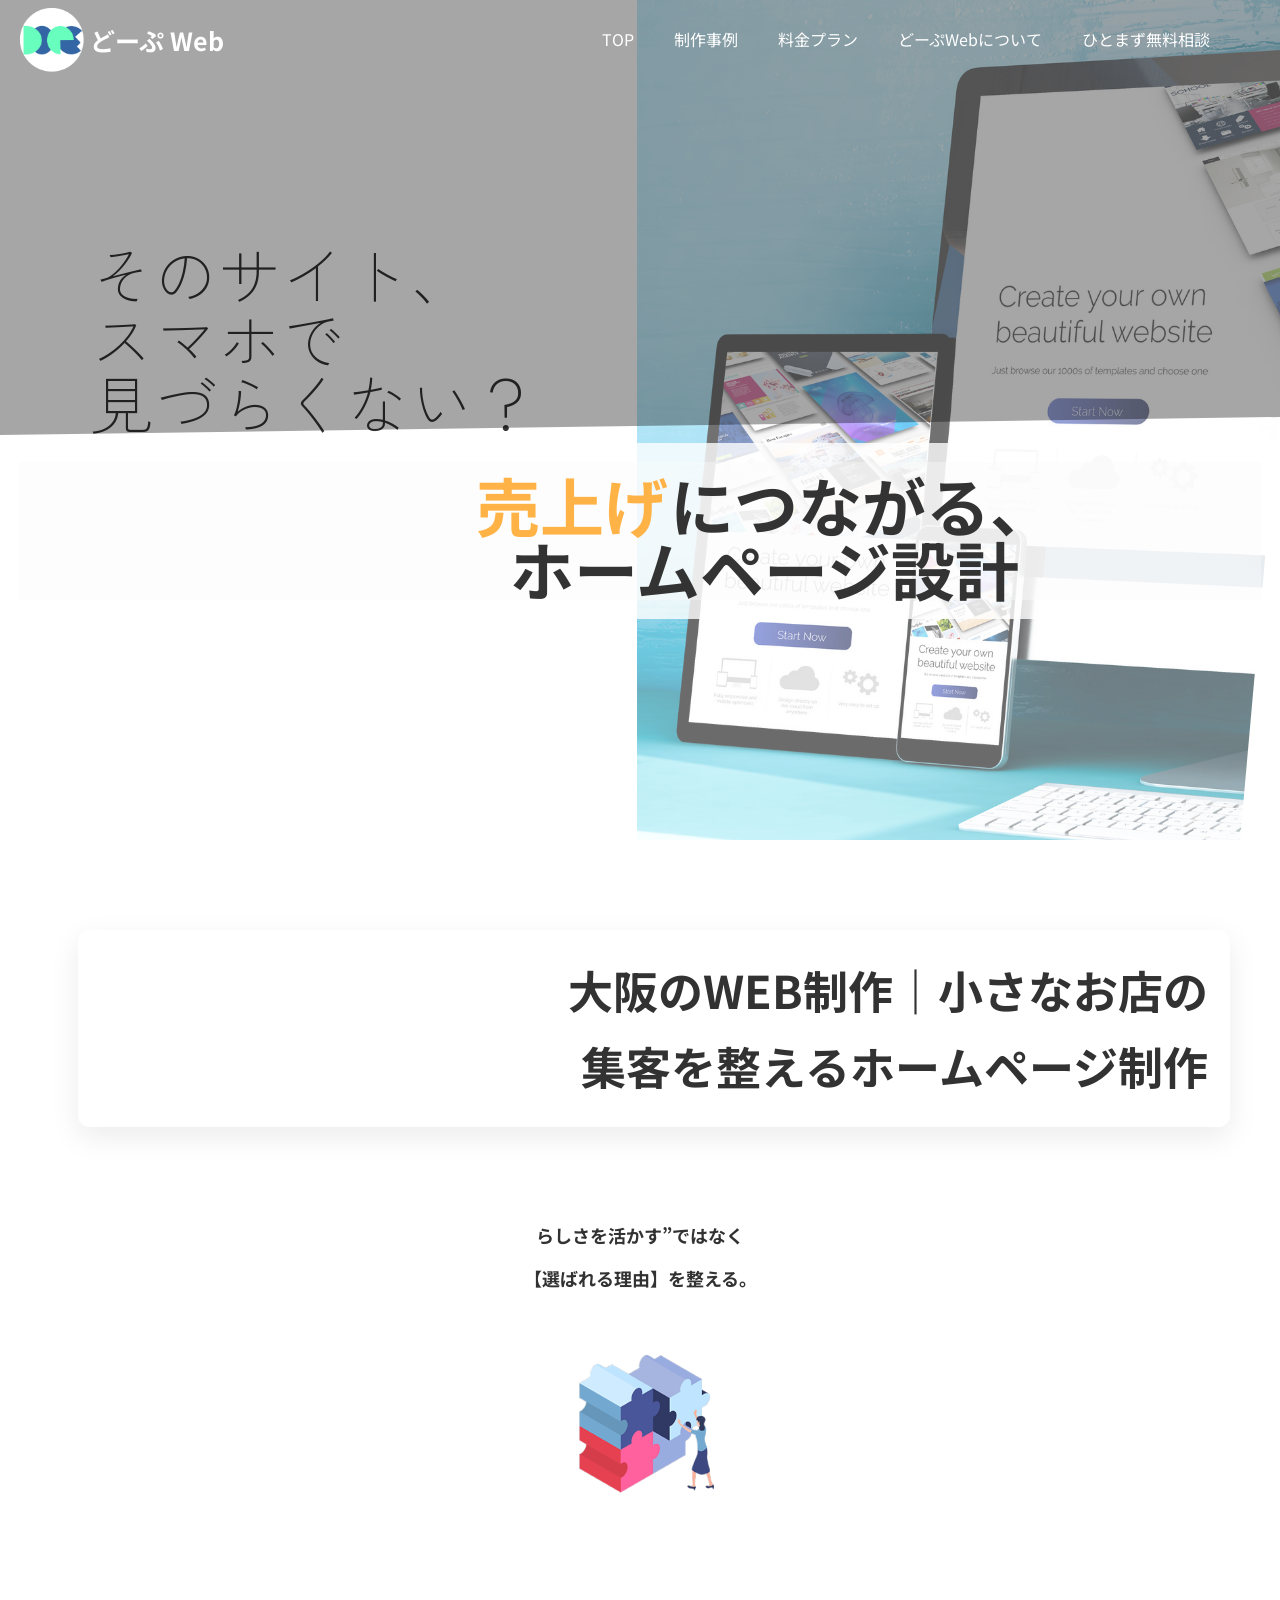
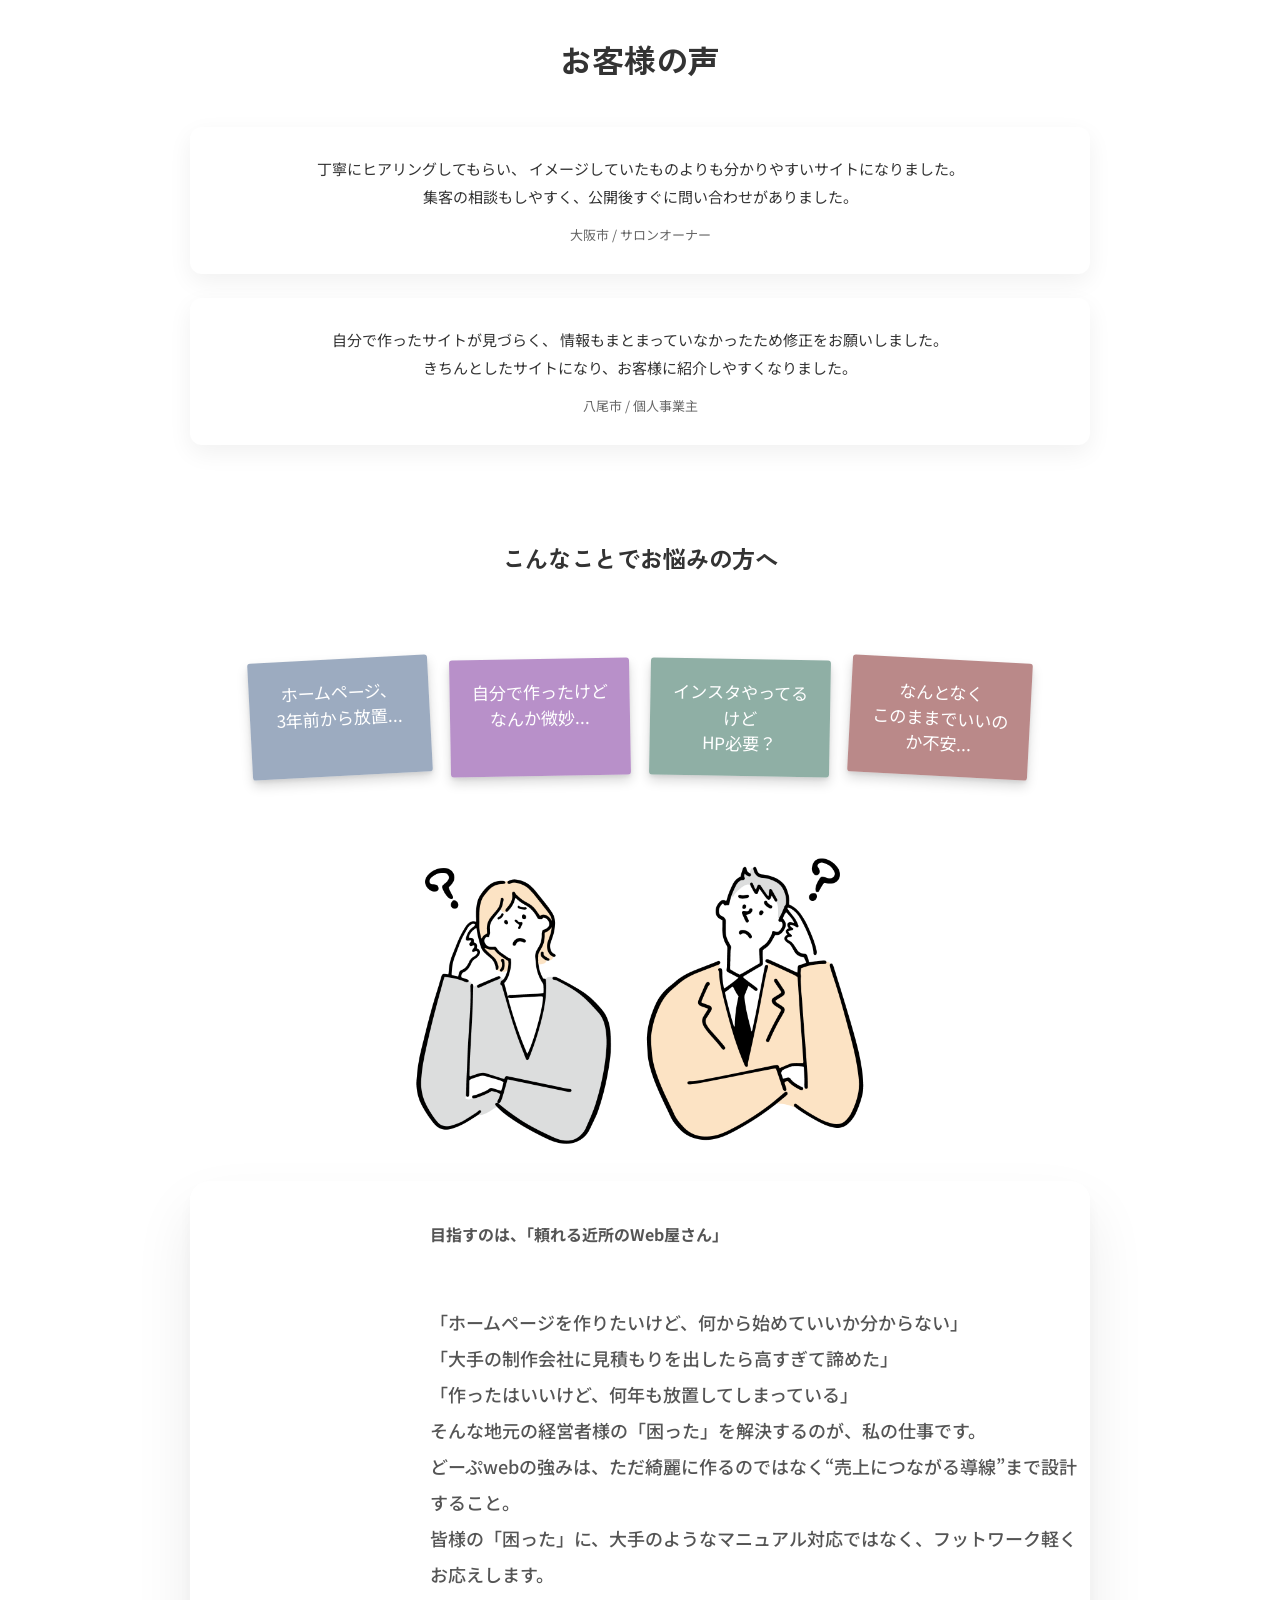
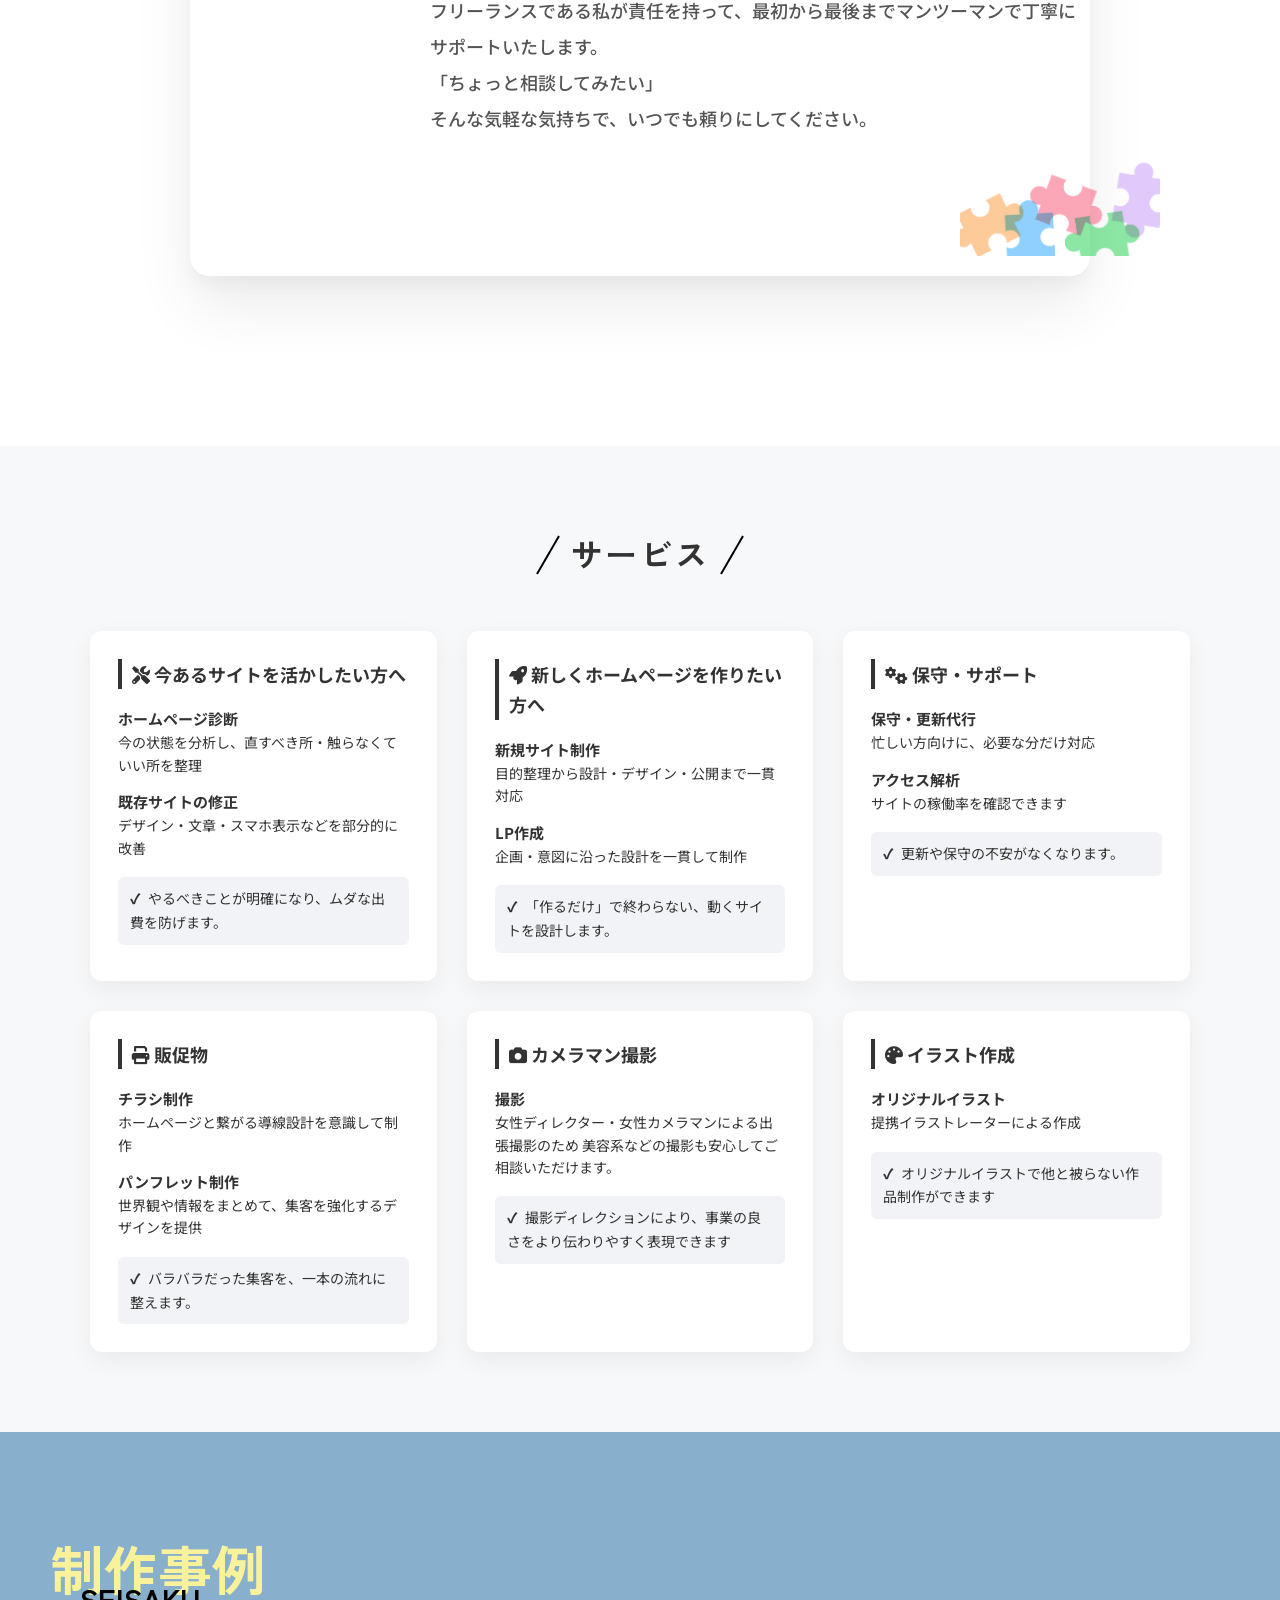
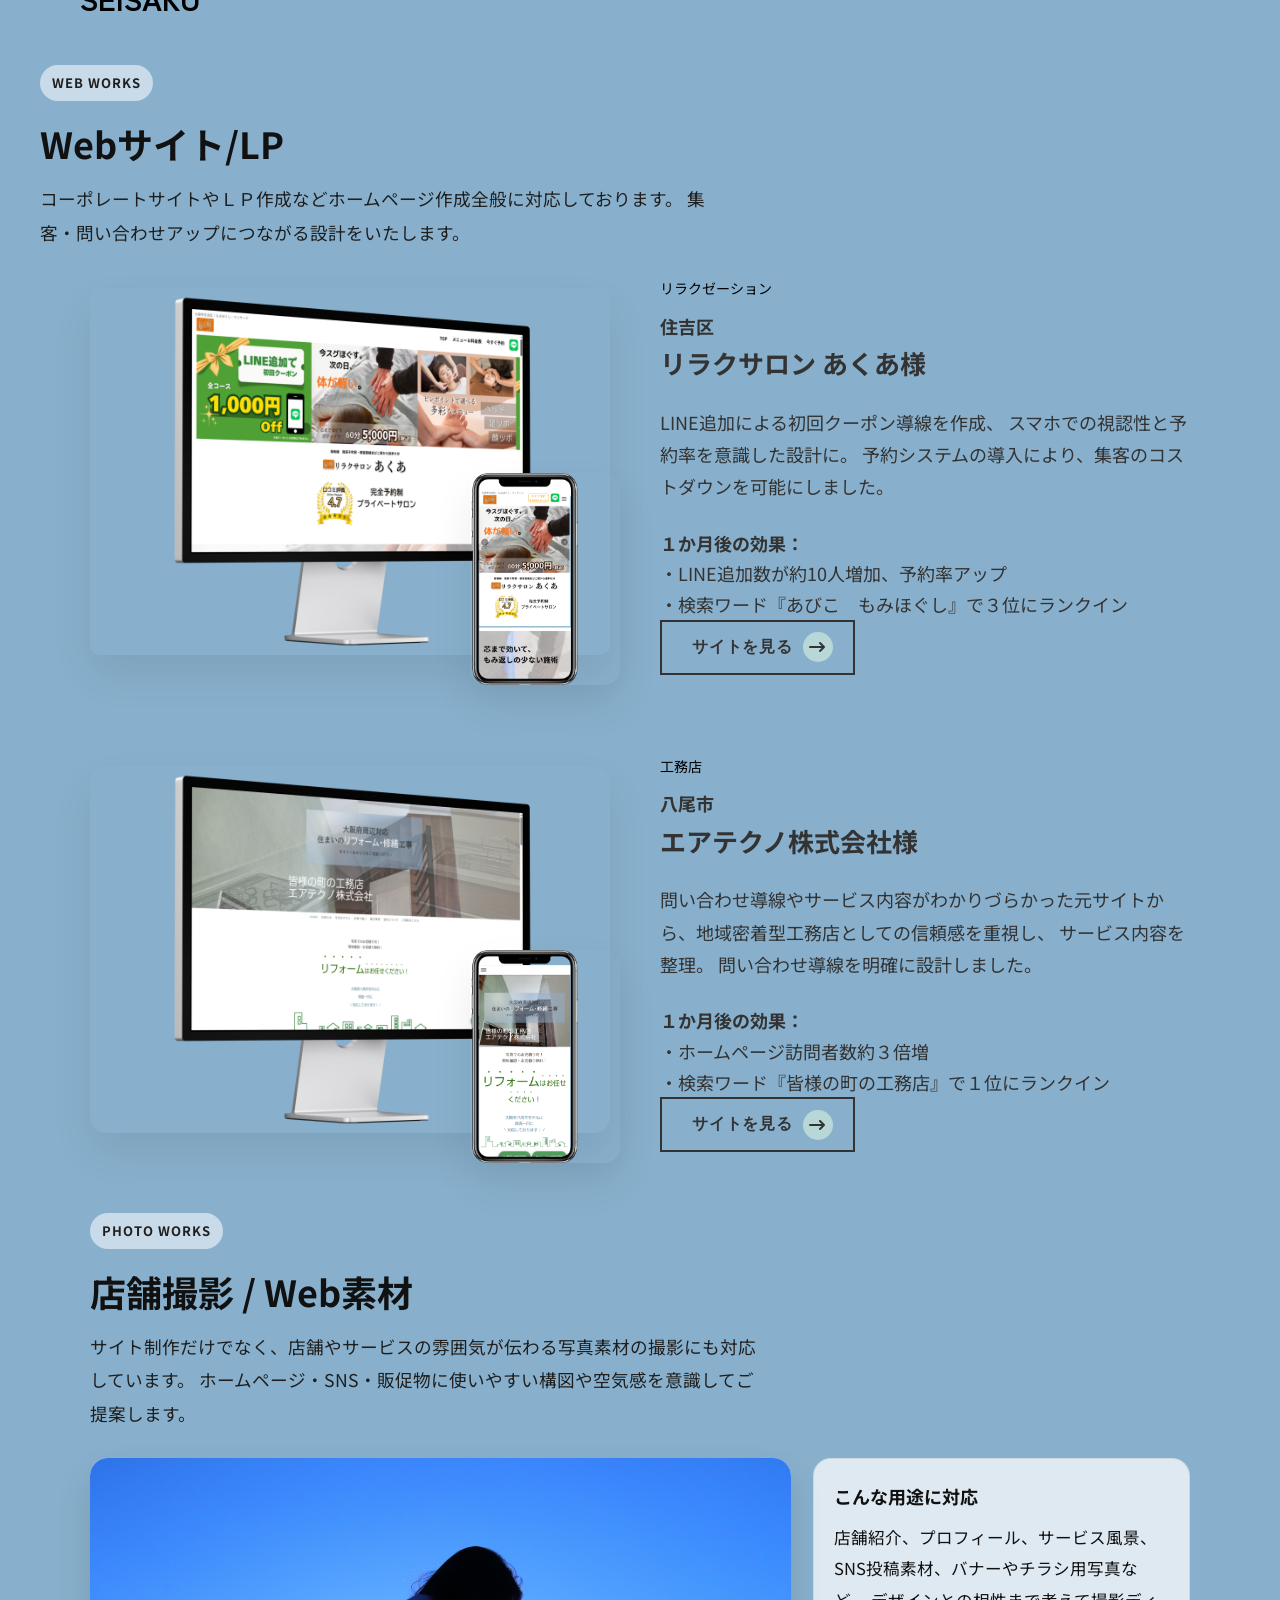
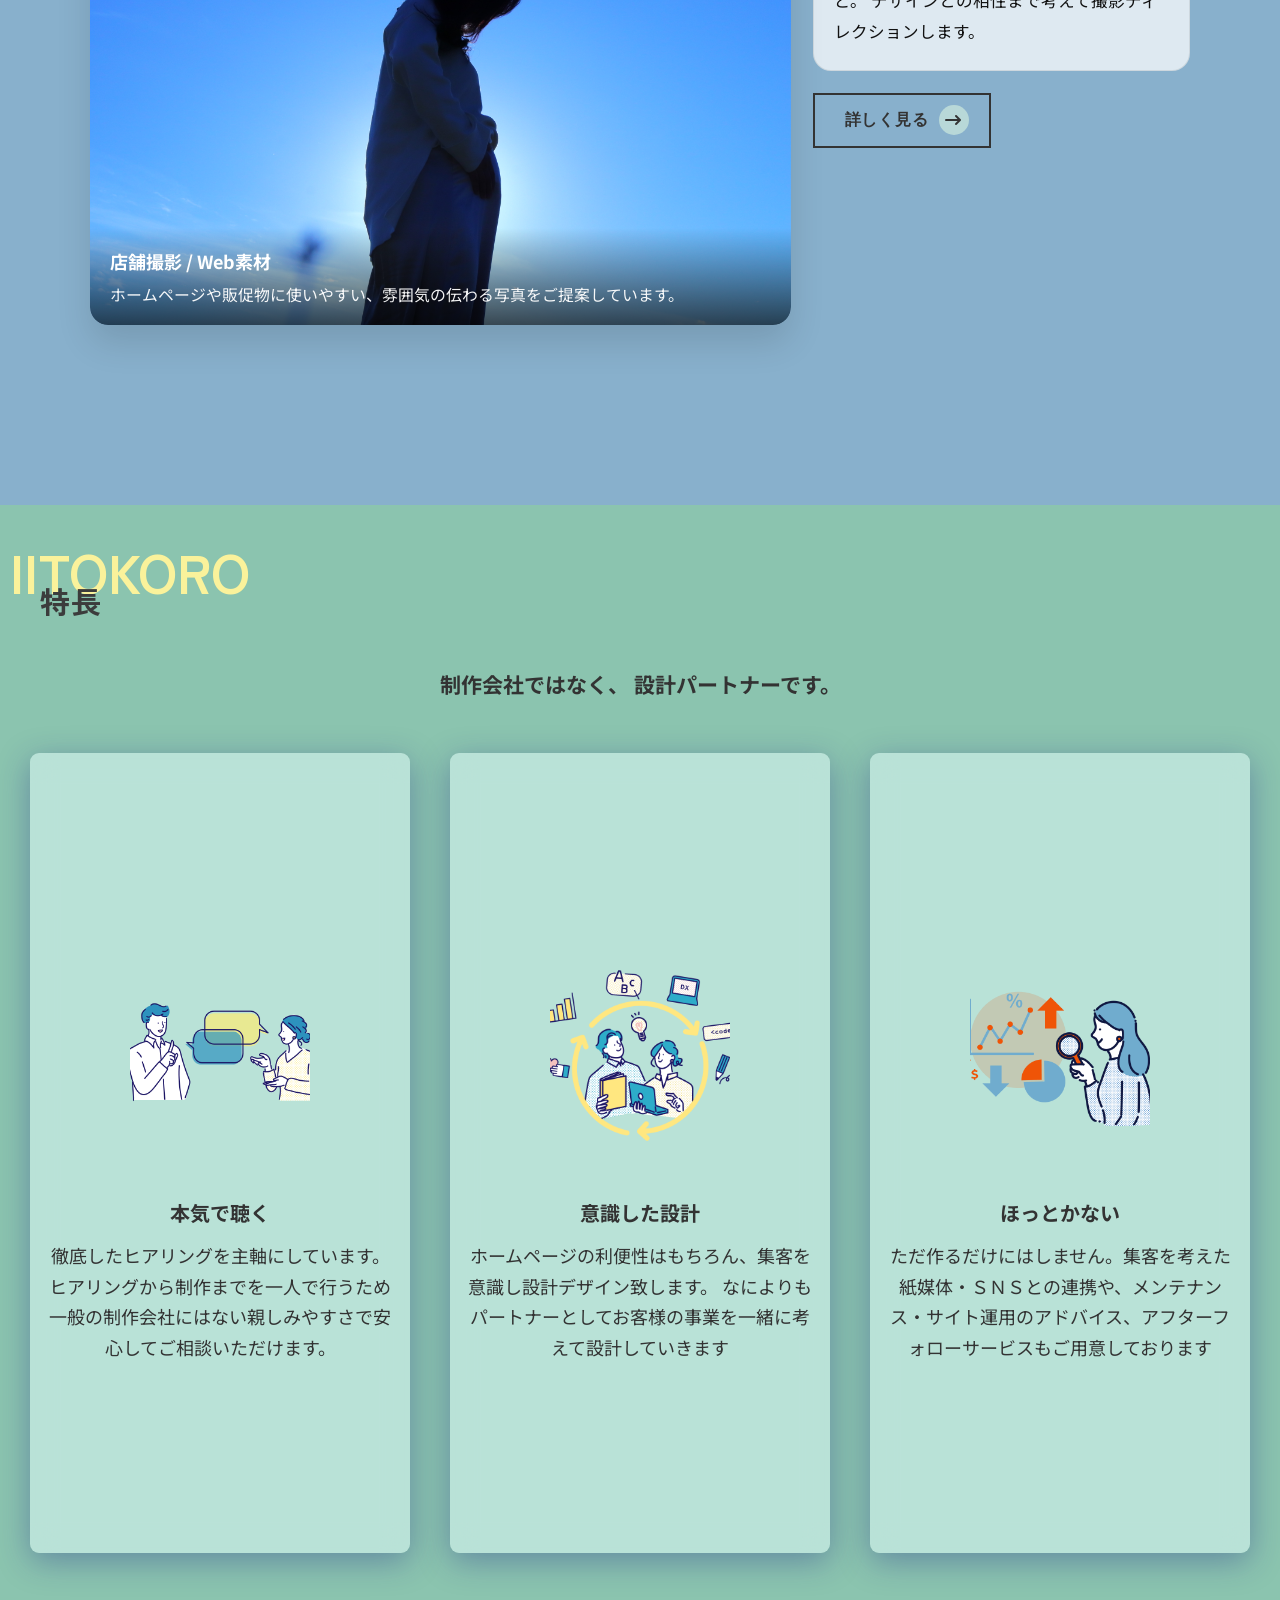
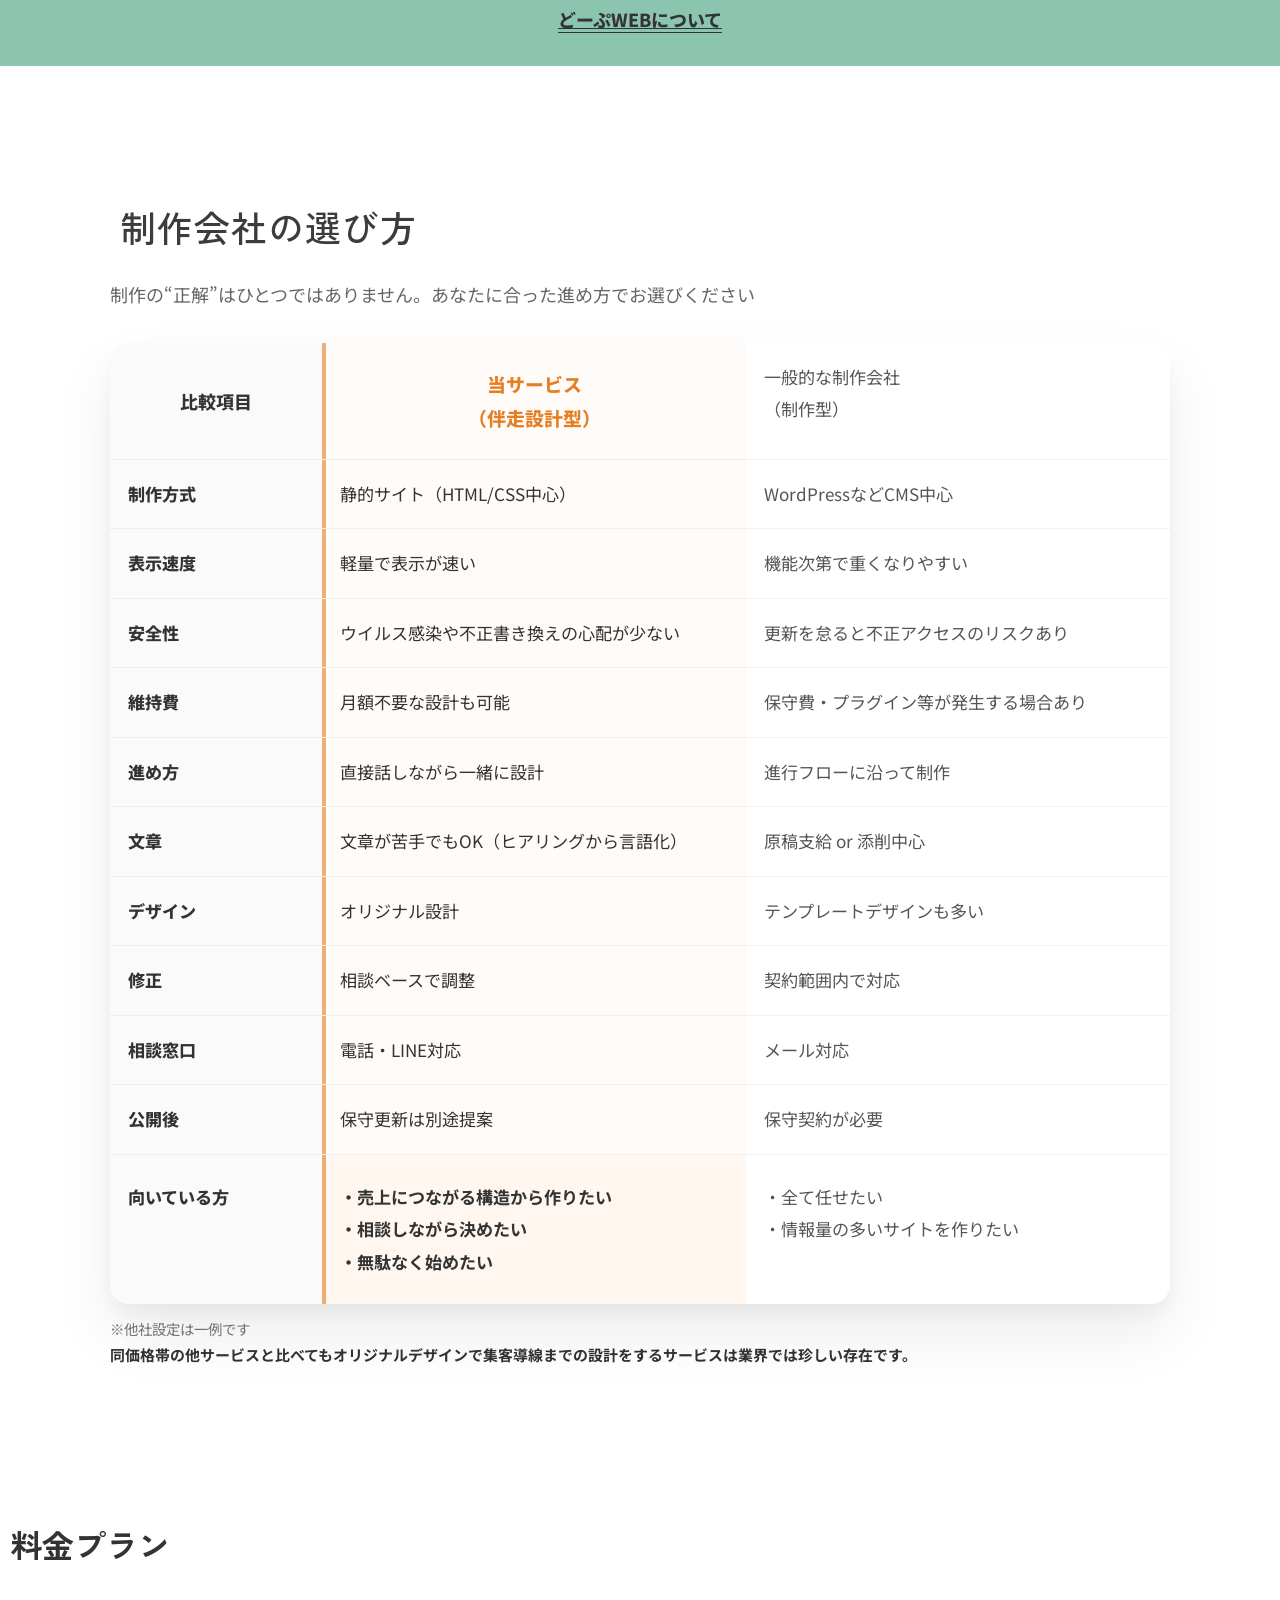
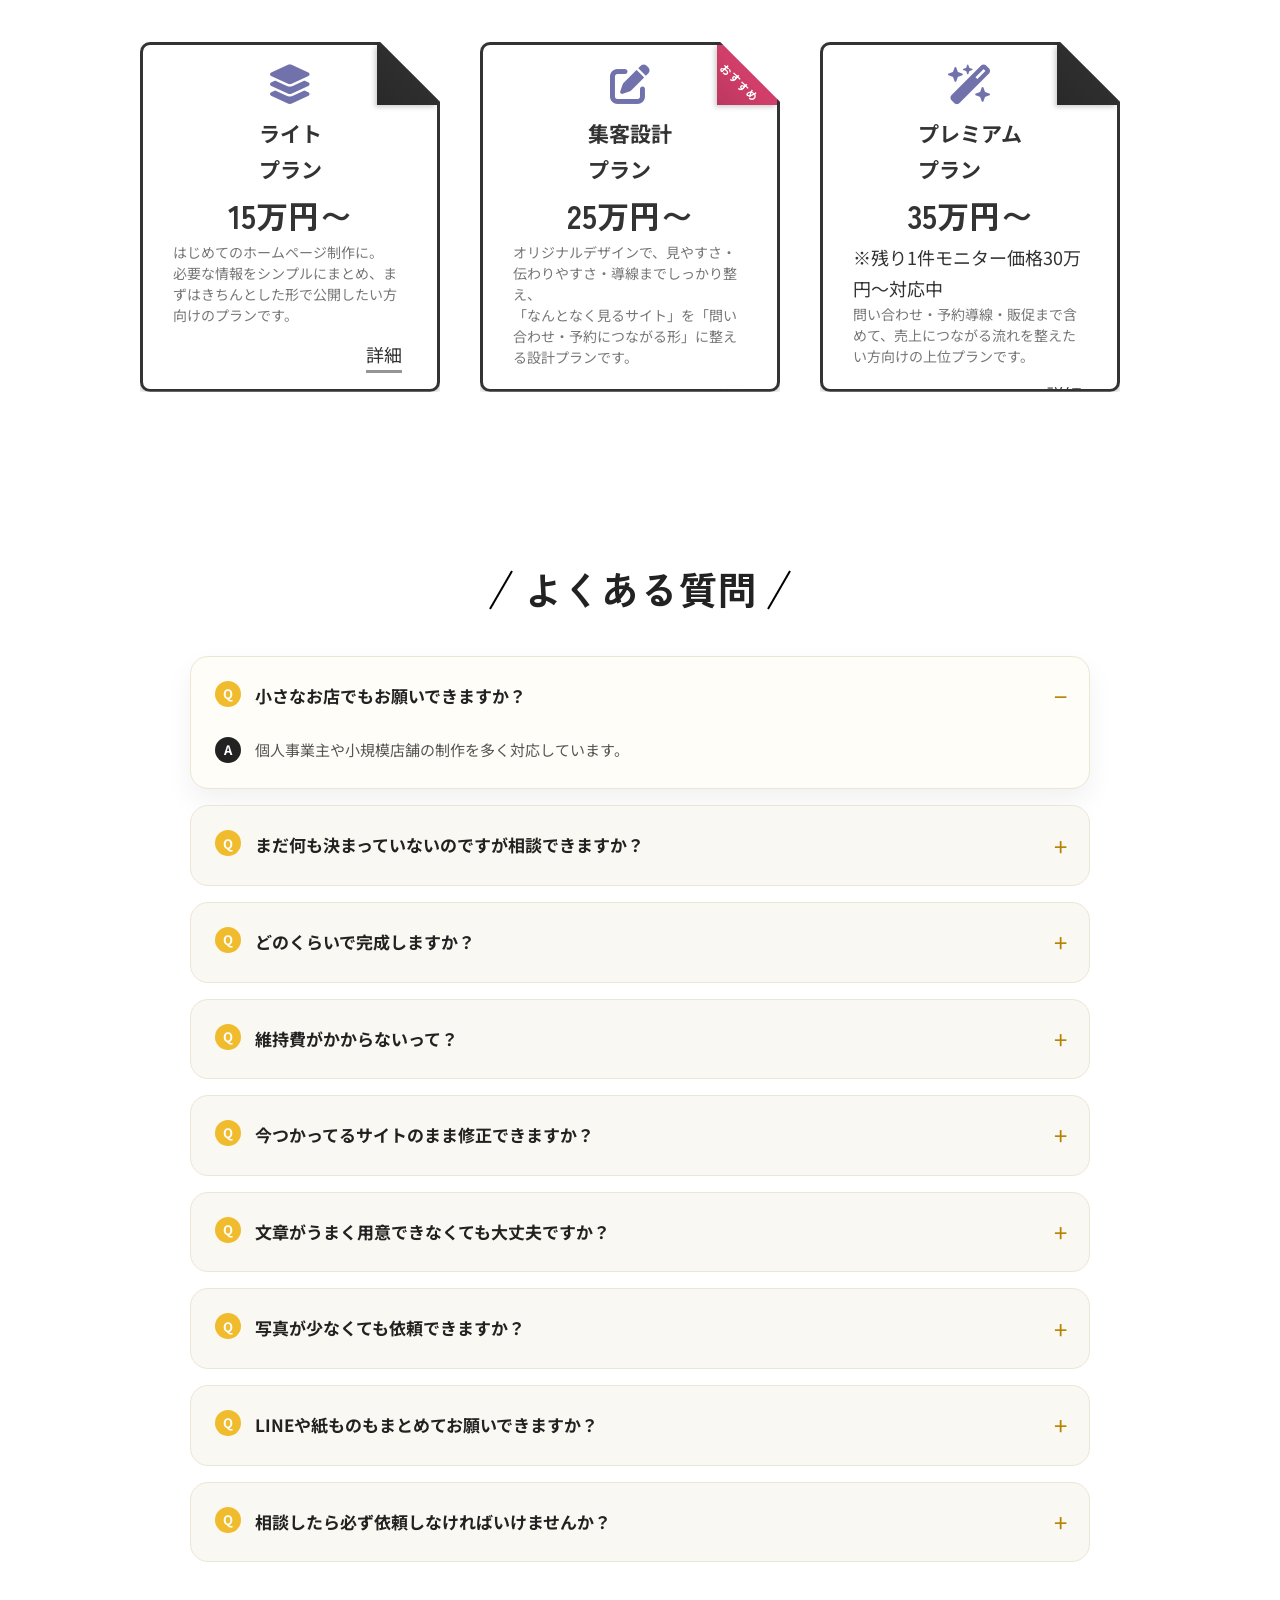
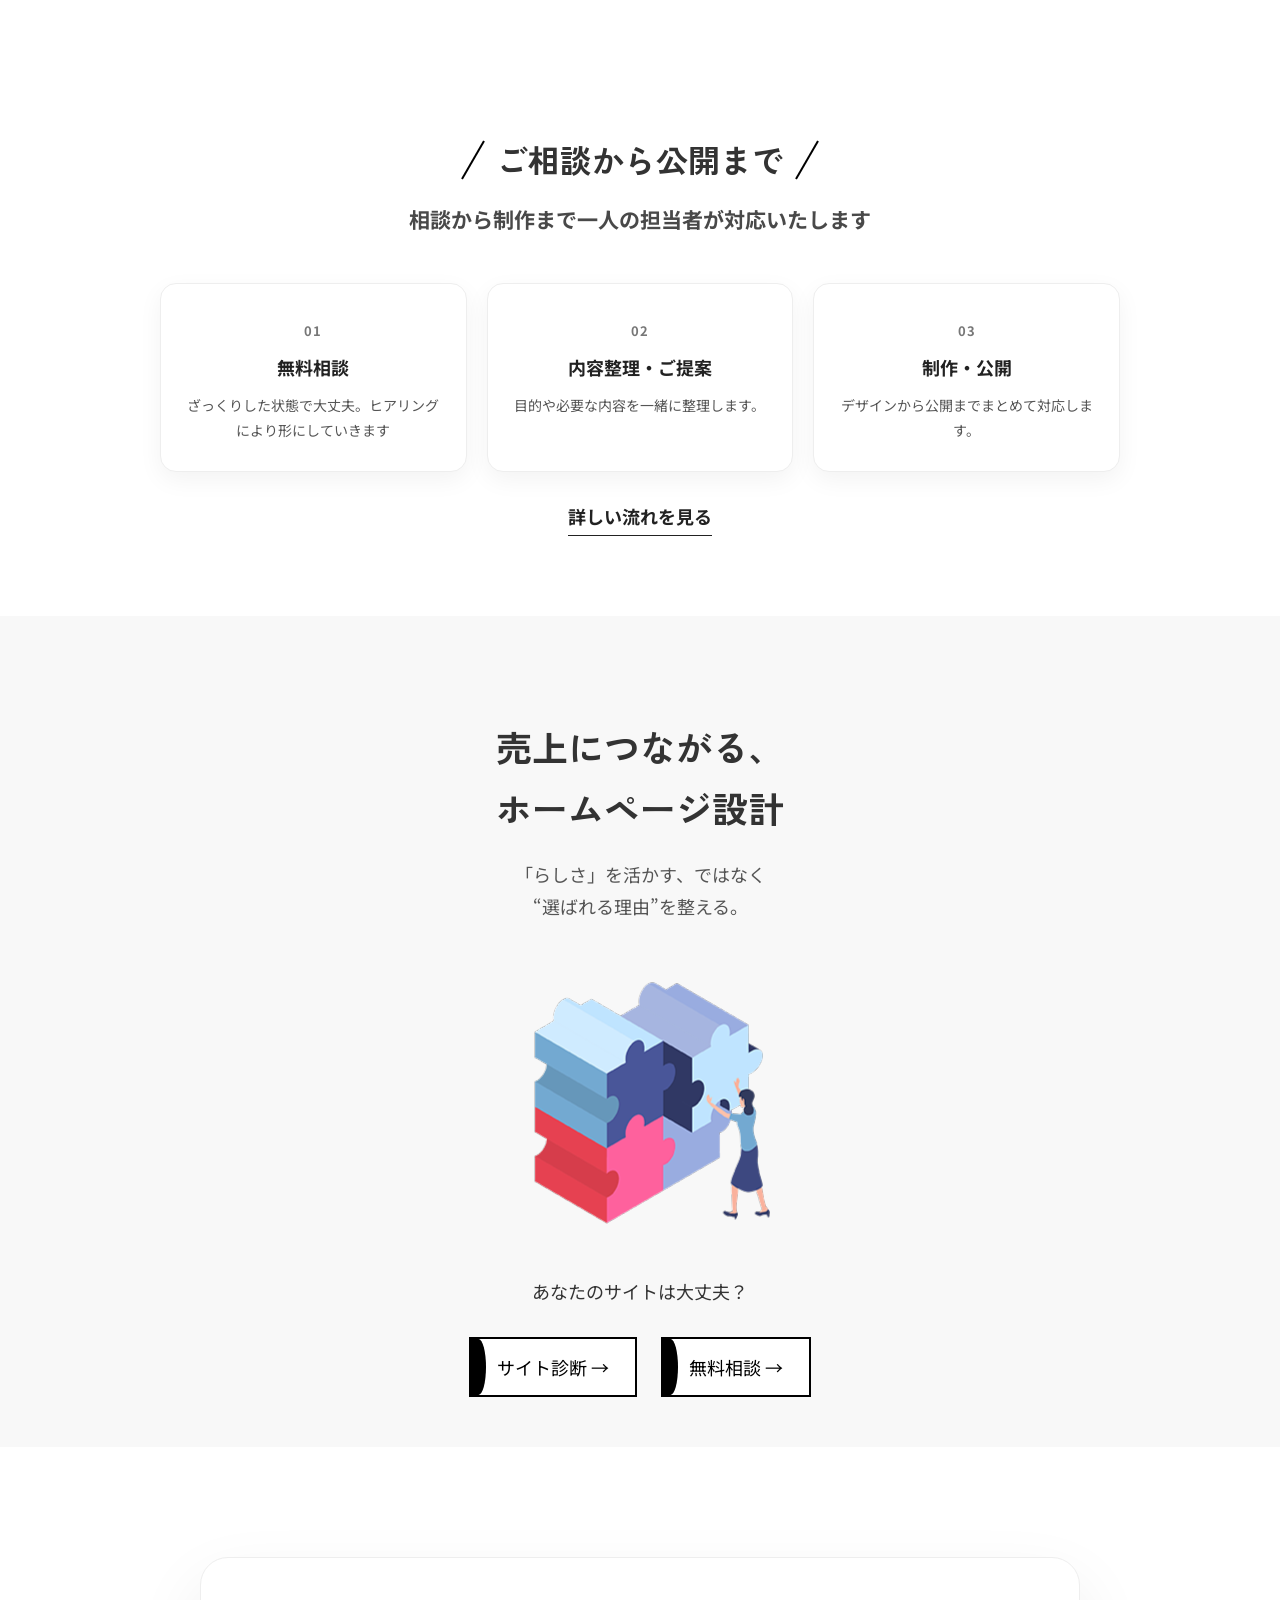
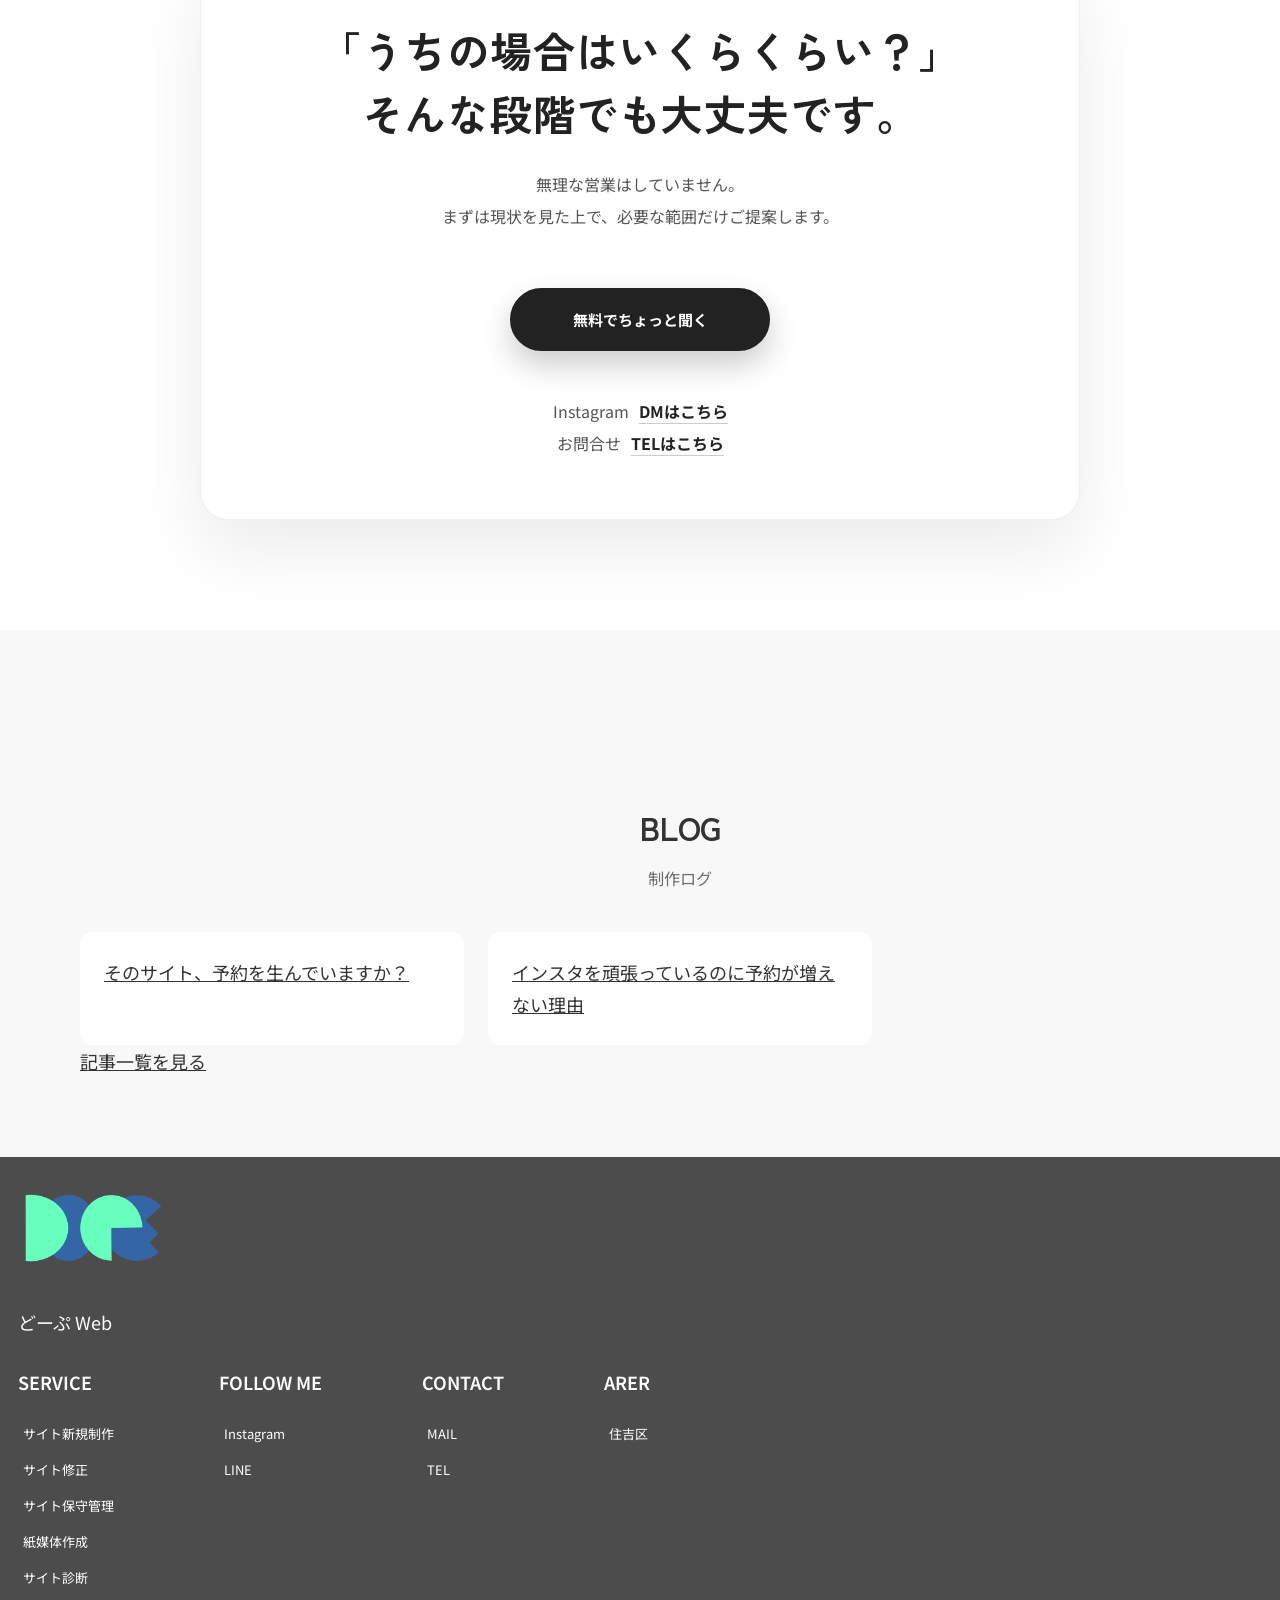
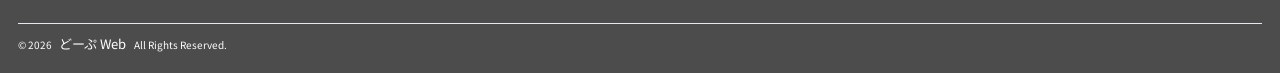
==== index.html @ 3d4b09e9 "139" ====
<!DOCTYPE html>
<html lang="ja">
<head>
    <meta charset="UTF-8">
    <meta name="viewport" content="width=device-width, initial-scale=1.0">

    <title>ホームページ集客設計・作成・大阪｜どーぷweb</title>
<link rel="icon" href="/images/logo/icon.ico" type="image/ico">
<link rel="apple-touch-icon" sizes="180x180" href="/apple-touch-icon.png">
      <link rel="stylesheet" href="css/style.css">
          <link rel="stylesheet" href="css/style2.css">
          <link rel="stylesheet" href="css/style3.css">
      <link rel="stylesheet" href="css/aos.css">
      <link rel="stylesheet" href="css/animation.css">
      <link rel="stylesheet" href="css/responsive.css">
            <link rel="stylesheet" href="css/header.css">
            
                        <link rel="stylesheet" href="css/blog.css">

                        <link rel="stylesheet" href="css/price.css">

            <link rel="stylesheet" href="css/footer.css">
            <link rel="preconnect" href="https://fonts.googleapis.com">
<link rel="preconnect" href="https://fonts.gstatic.com" crossorigin>

<link href="https://fonts.googleapis.com/css2?family=Noto+Sans+JP:wght@300;400;500;700&family=Zen+Kaku+Gothic+New:wght@400;700&display=swap" rel="stylesheet">
 <link rel="stylesheet" href="https://cdnjs.cloudflare.com/ajax/libs/font-awesome/6.0.0-beta3/css/all.min.css">
<script src="js/aos.js" defer></script>
<!-- Google tag (gtag.js) -->
<script async src="https://www.googletagmanager.com/gtag/js?id=G-0C1WSBDM3M"></script>
<script>
  window.dataLayer = window.dataLayer || [];
  function gtag(){dataLayer.push(arguments);}
  gtag('js', new Date());

  gtag('config', 'G-0C1WSBDM3M');
</script>
</head>

<body>
  <header class="header is-transparent">
    <div class="header__inner">
      <h5 class="header__siteTitle">
        <a href="index.html"><img src="images/logo/icon2.png" id="icon" alt="どーぷ Web"> どーぷ Web</a>
      </h5>

      <nav class="header__nav">
        <ul class="header__navList">
          <li class="header__navListItem"><a class="header__navLink" href="index.html">TOP</a></li>
          <li class="header__navListItem"><a class="header__navLink" href="index.html#works">制作事例</a></li>
          <li class="header__navListItem"><a class="header__navLink" href="price.html">料金プラン</a></li>
          <li class="header__navListItem"><a class="header__navLink" href="about.html">どーぷWebについて</a></li>
          <li class="header__navListItem"><a class="header__navLink" href="contact.html">ひとまず無料相談</a></li>
        </ul>

        <button class="header__navButton" aria-label="メニューを開く">
          <span class="header__navButtonLineTop"></span>
          <span class="header__navButtonLineMiddle"></span>
          <span class="header__navButtonLineBottom"></span>
        </button>
      </nav>
    </div>
  </header>




  <section class="hero">
         <div class="container">
          <div class="hero-content">
            <h2>そのサイト、<br>スマホで<br>見づらくない？</h2>
                      </div>
</div>
<div  class="introduce">
<h3> <span class="accent" >売上げ</span>につながる、<br>ホームページ設計 </h3> 

</div>
    </section>
  <section class="catchphrase" >

<div id="top-catch">
<h1>
<span class="dope-container">大阪のWEB制作｜小さなお店の<br>集客を整えるホームページ制作</span>
<span class="dope-container-pc">大阪のWEB制作｜小さなお店の<br>集客を整えるホームページ制作</span>
</h1>    
 <h3><span id="top-catch">らしさを活かす”ではなく<br>【選ばれる理由】を整える。</span>

      <span id="top-catch-pc">らしさを活かす”ではなく【選ばれる理由】を整える。</span>
    </h3>

                 <img src="images/parts/last.png" class="top-image" alt="パズルのイメージ">

  </div>
  <div class="voice">
  <h2>お客様の声</h2>

  <div class="voice-item">
    <p class="voice-text">
  丁寧にヒアリングしてもらい、
      イメージしていたものよりも分かりやすいサイトになりました。<br>
      集客の相談もしやすく、公開後すぐに問い合わせがありました。    </p>

    <p class="voice-name">
      大阪市 / サロンオーナー
    </p>
  </div>
  <div class="voice-item">
    <p class="voice-text">
    自分で作ったサイトが見づらく、
      情報もまとまっていなかったため修正をお願いしました。<br>
      きちんとしたサイトになり、お客様に紹介しやすくなりました。
    </p>
    <p class="voice-name">
      八尾市 / 個人事業主
    </p>
  </div>


<div class="notes">
  <h2>こんなことでお悩みの方へ</h2>
     <ul class="note-list" data-aos="fade-up">
      <li class="note" id="note1">ホームページ、<br>3年前から放置...</li>
      <li class="note" id="note2">自分で作ったけど<br>なんか微妙...</li>
      <li class="note" id="note3">インスタやってるけど<br>HP必要？</li>
      <li class="note" id="note4">なんとなく<br>このままでいいのか不安...</li>
     </ul>
     </div>
     <img src="images/parts/probrem.png" class="problem-image" alt="困っている男女のイラスト">


 
  <div class="make-lead">
   <div class="pazzle">

<div>
<h3>目指すのは、「頼れる近所のWeb屋さん」</h3>
<br>
「ホームページを作りたいけど、何から始めていいか分からない」<br>

「大手の制作会社に見積もりを出したら高すぎて諦めた」<br>

「作ったはいいけど、何年も放置してしまっている」<br>
そんな地元の経営者様の「困った」を解決するのが、私の仕事です。<br>

どーぷwebの強みは、ただ綺麗に作るのではなく“売上につながる導線”まで設計すること。
<br>
皆様の「困った」に、大手のようなマニュアル対応ではなく、フットワーク軽くお応えします。<br>
フリーランスである私が責任を持って、最初から最後までマンツーマンで丁寧にサポートいたします。<br>
「ちょっと相談してみたい」<br>
そんな気軽な気持ちで、いつでも頼りにしてください。
</div>
            <img src="images/parts/pazzle2.png" class="pazzle-image" alt="パズルのイメージ">

  </div>

</section>

  <section class="do">
    <div class="do-container">
<h2>サービス</h2>
</div>
  <div class="dolist">

      

<div class="conteiner9">
<h4><span class="service-icon"><i class="fa-solid fa-screwdriver-wrench"></i> </span>今あるサイトを活かしたい方へ</h4>
<div class="conteiner9-content">
  <ul>
    <a href="diagnosis.html">
        <li><strong>ホームページ診断</strong><br>
          今の状態を分析し、直すべき所・触らなくていい所を整理</li>
    </a>
    <a href="price.html#pran-fix">
        <li><strong>既存サイトの修正</strong><br>
          デザイン・文章・スマホ表示などを部分的に改善</li>
          </a>
      </ul>
      <p class="result">やるべきことが明確になり、ムダな出費を防げます。</p>

      </div>
</div>

<div class="conteiner9">
<h4><span class="service-icon"><i class="fa-solid fa-rocket"></i> </span>新しくホームページを作りたい方へ</h4>  <div class="conteiner9-content">

<div>
      <ul>
            <a href="price.html#plan-light">
        <li><strong>新規サイト制作</strong><br>
          目的整理から設計・デザイン・公開まで一貫対応</li>
            
        <li><strong>LP作成</strong><br>
         企画・意図に沿った設計を一貫して制作</li>
</a>
      </ul>
          </div>
      <p class="result">「作るだけ」で終わらない、動くサイトを設計します。</p>

</div>
</div>
    </a>

  <div class="conteiner9">
<h4><span class="service-icon"><i class="fa-solid fa-gears"></i> </span>保守・サポート</h4>  <div class="conteiner9-content">

      <ul>
        <a href="price.html#support-section">
                <li><strong>保守・更新代行</strong><br>
          忙しい方向けに、必要な分だけ対応
                <li><strong>アクセス解析</strong><br>
          サイトの稼働率を確認できます
         </li>
 </a>
      </ul>
      <p class="result">更新や保守の不安がなくなります。</p>

    </div>
</div>

<div class="conteiner9">
<h4><i class="fa-solid fa-print"></i> </span>販促物</h4><div class="conteiner9-content">
  <div>
  <ul>
    <a href="price.html#materials">
        <li><strong>チラシ制作</strong><br>
          ホームページと繋がる導線設計を意識して制作</li>
                  <li><strong>パンフレット制作</strong><br>
          世界観や情報をまとめて、集客を強化するデザインを提供</li>
    </a>
      </ul>
</div>
      <p class="result">バラバラだった集客を、一本の流れに整えます。</p>

  
</div>
</div>

<div class="conteiner9">
<h4><span class="service-icon"><i class="fa-solid fa-camera"></i> </span>カメラマン撮影</h4><div class="conteiner9-content">
  <div>
  <ul>
        <a href="photo.html"><li><strong>撮影</strong><br>
           女性ディレクター・女性カメラマンによる出張撮影のため
        美容系などの撮影も安心してご相談いただけます。</li>
      </ul>
</div>
      <p class="result">撮影ディレクションにより、事業の良さをより伝わりやすく表現できます</p><div class="photo-message">
   
    </div></a>
  
</div>
</div>
<div class="conteiner9">
<h4><span class="service-icon"><i class="fa-solid fa-palette"></i> </span>イラスト作成</h4><div class="conteiner9-content">
  <div>
  <ul>
        <li><strong>オリジナルイラスト</strong><br>
         提携イラストレーターによる作成</li>
      </ul>
</div>
      <p class="result">オリジナルイラストで他と被らない作品制作ができます</p>
  
</div>
</div>

  </section>

<section class="works" id="works">
  <div class="works-container">
    <h2 class="works-title">seisaku</h2>
  <div class="works-photo-head">
    <span class="works-photo-label">Web Works</span>
    <h3 class="works-photo-title">Webサイト/LP</h3>
    <p class="works-photo-text">
     コーポレートサイトやＬＰ作成などホームページ作成全般に対応しております。
     集客・問い合わせアップにつながる設計をいたします。
    </p>
  </div>
    <div class="works-card">
      <div class="works-image-wrap">
         <div class="pc-shot">
        <img src="images/works/pcaqua .png" alt="リラクサロン あくあ">
      </div>
  <div class="sp-shot">
    <img src="images/works/spaqua.png" alt="">
  </div>
  </div>
      <div class="works-text">
        <p class="works-category">リラクゼーション</p><h4>住吉区</h4>
        <h3 class="works-name">リラクサロン あくあ様</h3>

        <p class="works-description">

          LINE追加による初回クーポン導線を作成、
          スマホでの視認性と予約率を意識した設計に。
          予約システムの導入により、集客のコストダウンを可能にしました。
        </p>
        <h4>
          １か月後の効果：
        </h4>
         <p class="works-effect">
    ・LINE追加数が約10人増加、予約率アップ<br>
    ・検索ワード『あびこ　もみほぐし』で３位にランクイン
  </p>
    <a href="https://aqua-relax.jp">
    <button class="arrow-btn about-btn">
    <span class="btn-text">サイトを見る
       </span>
    <i class="arrow-icon fa-solid fa-arrow-right-long"></i>
</button></a>
      </div>
    </div>
    <div class="works-card">
  <div class="works-image-wrap">
    <img src="images/works/pc-air.png" alt="エアテクノ PCサイト">
  <div class="sp-shot">
    <img src="images/works/sp-air.png" alt="エアテクノスマートフォンサイト">
  </div>
  </div>

  <div class="works-text">
    <p class="works-category">工務店</p>
    <h4>八尾市</h4>
    <h3 class="works-name">エアテクノ株式会社様</h3>

    <p class="works-description">
  問い合わせ導線やサービス内容がわかりづらかった元サイトから、地域密着型工務店としての信頼感を重視し、
  サービス内容を整理。
  問い合わせ導線を明確に設計しました。
</p>       
 <h4>
          １か月後の効果：
        </h4>
         <p class="works-effect">
    ・ホームページ訪問者数約３倍増<br>
    ・検索ワード『皆様の町の工務店』で１位にランクイン
  </p>

    <a href="https://air-tekuno.jimdoweb.com/">
    <button class="arrow-btn about-btn">
    <span class="btn-text">サイトを見る
       </span>
    <i class="arrow-icon fa-solid fa-arrow-right-long"></i>
</button></a>

  </div>

<div class="works-photo">
  <div class="works-photo-head">
    <span class="works-photo-label">Photo Works</span>
    <h3 class="works-photo-title">店舗撮影 / Web素材</h3>
    <p class="works-photo-text">
      サイト制作だけでなく、店舗やサービスの雰囲気が伝わる写真素材の撮影にも対応しています。
      ホームページ・SNS・販促物に使いやすい構図や空気感を意識してご提案します。
    </p>
  </div>

  <div class="works-photo-grid">
    <a href="images/photo/p1.jpeg" class="lightbox photo-item">
      <img src="images/photo/p1.jpeg" alt="店舗撮影・Web素材用の写真">
      <div class="photo-caption">
        <h4>店舗撮影 / Web素材</h4>
        <p>ホームページや販促物に使いやすい、雰囲気の伝わる写真をご提案しています。</p>
      </div>
    </a>

    <div class="works-photo-sub">
      <div class="photo-note">
        <h4>こんな用途に対応</h4>
        <p>
          店舗紹介、プロフィール、サービス風景、SNS投稿素材、バナーやチラシ用写真など。
          デザインとの相性まで考えて撮影ディレクションします。
        </p>
      </div>
       <a href="photo.html">
         <button class="arrow-btn about-btn">
 <span class="btn-text">詳しく見る</span>  <i class="arrow-icon fa-solid fa-arrow-right-long"></i>
</button>
</a>
    </div>
  </div>
</div>
</section>

<section class="about">
  <h2>特長</h2>
 <h3> 制作会社ではなく、
設計パートナーです。</h3>
  <div class="container4">
        <div class="card pic-image" data-aos="fade-up">
            <img class="card-image" src="images/hito/kiku.png">
            <div class="card-box">
                <h3 class="card-title">本気で聴く</h3>
                              

                <p class="card-description"><p>徹底したヒアリングを主軸にしています。ヒアリングから制作までを一人で行うため一般の制作会社にはない親しみやすさで安心してご相談いただけます。</p>
                </p>
            </div>
        </div>
        <div class="card pic-image" data-aos="fade-up">
            <img class="card-image" src="images/hito/cleate.png">
            <div class="card-box">
                <h3 class="card-title">意識した設計</h3>
                <p class="card-description"><p>ホームページの利便性はもちろん、集客を意識し設計デザイン致します。
                  なによりもパートナーとしてお客様の事業を一緒に考えて設計していきます
                </p>
            </div>
        </div>
        <div class="card pic-image" data-aos="fade-up">
            <img class="card-image" src="images/hito/after.png">
            <div class="card-box">
                <h3 class="card-title">ほっとかない</h3>
                <p class="card-description"><p>ただ作るだけにはしません。集客を考えた紙媒体・ＳＮＳとの連携や、メンテナンス・サイト運用のアドバイス、アフターフォローサービスもご用意しております</p>
            </div>
        </div>
    </div>
    <a href="about.html">
    <span class="dope-about">どーぷWEBについて </span>
</a>


</section>



<section class="comparison">
  <h2>制作会社の選び方</h2>

  
  <p class="comparison-lead">制作の“正解”はひとつではありません。あなたに合った進め方でお選びください</p>

  <table class="table comparison-table">
    <tr>
      <th>比較項目</th>
      <th class="is-service">当サービス<br>（伴走設計型）</th>
      <td>一般的な制作会社<br>（制作型）</td>
    </tr>
<tr>
  <td>制作方式</td>
   <td class="is-service">静的サイト（HTML/CSS中心）</td>
  <td>WordPressなどCMS中心</td>
</tr>
<tr>
<td>表示速度</td>
  <td class="is-service">軽量で表示が速い</td>
  <td>機能次第で重くなりやすい</td>
</tr>
<tr>
  <td>安全性</td>
  <td class="is-service">ウイルス感染や不正書き換えの心配が少ない</td>
  <td>更新を怠ると不正アクセスのリスクあり</td>
</tr>
<tr>
  <td>維持費</td>
  <td class="is-service">月額不要な設計も可能</td>
  <td>保守費・プラグイン等が発生する場合あり</td>
</tr>
    <tr>
      <td>進め方</td>
      <td class="is-service">直接話しながら一緒に設計</td>
      <td>進行フローに沿って制作</td>
    </tr>
    <tr>
      <td>文章</td>
      <td class="is-service">文章が苦手でもOK（ヒアリングから言語化）</td>
      <td>原稿支給 or 添削中心</td>
    </tr>

    <tr>
      <td>デザイン</td>
      <td class="is-service">オリジナル設計</td>
      <td>テンプレートデザインも多い</td>
    </tr>
    <tr>
      <td>修正</td>
      <td class="is-service">相談ベースで調整</td>
      <td>契約範囲内で対応</td>
    </tr>
    <tr>
      <td>相談窓口</td>
      <td class="is-service">電話・LINE対応</td>
      <td>メール対応</td>
    </tr>
   <tr>

    <tr>
      <td>公開後</td>
      <td class="is-service">保守更新は別途提案</td>
      <td>保守契約が必要</td>
    </tr>
   <tr>
      <td>向いている方</td>
      <td class="is-service">
        ・売上につながる構造から作りたい<br>
        ・相談しながら決めたい<br>
        ・無駄なく始めたい
      </td>
      <td>
        ・全て任せたい<br>
        ・情報量の多いサイトを作りたい
      </td>
    </tr>
</table>
<small>※他社設定は一例です</small>
<h5>同価格帯の他サービスと比べてもオリジナルデザインで集客導線までの設計をするサービスは業界では珍しい存在です。<h5>

</section>

<section class="plan">
    <div class="container6">
      </ul>
    </div>
    </div>
</section>
<section class="menu">
  <h2 class="price-title">料金プラン</h2>

  <div class="l-wrapper">

    <a href="price.html#plan-light">
      <div class="fold-card card-new2">
        <i class="fa-solid fa-layer-group"></i>
        <h3 class="card-title_06">ライト<br>プラン</h3>
        <h2 class="price">15万円〜</h2>
        <p class="card-text_06">
          はじめてのホームページ制作に。<br>
          必要な情報をシンプルにまとめ、まずはきちんとした形で公開したい方向けのプランです。
        </p>
        <p class="click">詳細</p>
      </div>
    </a>

    <a href="price.html#plan-standard">
      <div class="fold-card card-new" data-label="おすすめ">
        <i class="fa-solid fa-pen-to-square"></i>
        <h3 class="card-title_06">集客設計<br>プラン</h3>
        <h2 class="price">25万円〜</h2>
        <p class="card-text_06">
          オリジナルデザインで、見やすさ・伝わりやすさ・導線までしっかり整え、<br>
           「なんとなく見るサイト」を「問い合わせ・予約につながる形」に整える設計プランです。
        </p>
        <p class="click">詳細</p>
      </div>
    </a>

    <a href="price.html#plan-premium">
      <div class="fold-card card-new2">
        <i class="fa-solid fa-wand-magic-sparkles"></i>
        <h3 class="card-title_06">プレミアム<br>プラン</h3>
        <h2 class="price">35万円〜</h2>
        <p class="mo">※残り1件モニター価格30万円〜対応中</p>
        <p class="card-text_06">
          問い合わせ・予約導線・販促まで含めて、売上につながる流れを整えたい方向けの上位プランです。
        </p>
        <p class="click">詳細</p>
      </div>
    </a>

  </div>
</section>

<section class="faq">
  <div class="faq-container">
    <h2>よくある質問</h2>
  </div>

  <div class="container7">
    <ul class="question-list">
      <li class="question-item is-open">
        <button class="faq-q" type="button" aria-expanded="true">
          小さなお店でもお願いできますか？
        </button>
        <div class="faq-a">
          <p>個人事業主や小規模店舗の制作を多く対応しています。</p>
        </div>
      </li>

      <li class="question-item">
        <button class="faq-q" type="button" aria-expanded="false">
          まだ何も決まっていないのですが相談できますか？
        </button>
        <div class="faq-a">
          <p>ざっくりした状態でも大丈夫です。整理からお手伝いします。</p>
        </div>
      </li>

      <li class="question-item">
        <button class="faq-q" type="button" aria-expanded="false">
          どのくらいで完成しますか？
        </button>
        <div class="faq-a">
          <p>内容によりますが、部分的な手直しであれば2～3週間、新規作成の場合は6～8週間程度を目安にしています。</p>
        </div>
      </li>

      <li class="question-item">
        <button class="faq-q" type="button" aria-expanded="false">
          維持費がかからないって？
        </button>
        <div class="faq-a">
          <p>オリジナルコード設計・高速配信サーバーで公開するため、システム利用料などの余計な費用がかかりません。自由度も高く、最低限の維持で運用できます。</p>
        </div>
      </li>

      <li class="question-item">
        <button class="faq-q" type="button" aria-expanded="false">
          今つかってるサイトのまま修正できますか？
        </button>
        <div class="faq-a">
          <p>現在お使いの作成サイトのままで修正対応は可能ですが、構造の変更が仕様上むずかしい場合がございます。</p>
        </div>
      </li>

      <li class="question-item">
        <button class="faq-q" type="button" aria-expanded="false">
          文章がうまく用意できなくても大丈夫ですか？
        </button>
        <div class="faq-a">
          <p>全然大丈夫です。ヒアリングをもとに、主要部分は整理・リライトしながら進めますので安心してご相談ください。</p>
        </div>
      </li>

      <li class="question-item">
        <button class="faq-q" type="button" aria-expanded="false">
          写真が少なくても依頼できますか？
        </button>
        <div class="faq-a">
          <p>もちろんです。既存素材を活かす形でも進められますし、弊社提供の素材の利用や、必要に応じて撮影も別途ご相談いただけます。</p>
        </div>
      </li>

      <li class="question-item">
        <button class="faq-q" type="button" aria-expanded="false">
          LINEや紙ものもまとめてお願いできますか？
        </button>
        <div class="faq-a">
          <p>はい。サイトとあわせて、LINE導線や印刷物の設計も可能です。必要な範囲だけ追加見積りで対応しています。</p>
        </div>
      </li>

      <li class="question-item">
        <button class="faq-q" type="button" aria-expanded="false">
          相談したら必ず依頼しなければいけませんか？
        </button>
        <div class="faq-a">
          <p>相談だけでも大丈夫です。内容を整理してからご検討いただけます。</p>
        </div>
      </li>
    </ul>
  </div>
</section>


<section class="flow-mini">
  <h2>ご相談から公開まで</h2>
  <div>
  <h3 class="flow-mini-p">相談から制作まで一人の担当者が対応いたします</h3>
</div>
  <div class="flow-mini-list">
    
    <div class="flow-mini-item">
      <span>01</span>
      <h3>無料相談</h3>
      <p>ざっくりした状態で大丈夫。ヒアリングにより形にしていきます</p>
    </div>

    <div class="flow-mini-item">
      <span>02</span>
      <h3>内容整理・ご提案</h3>
      <p>目的や必要な内容を一緒に整理します。</p>
    </div>

    <div class="flow-mini-item">
      <span>03</span>
      <h3>制作・公開</h3>
      <p>デザインから公開までまとめて対応します。</p>
    </div>
  </div>

  <a href="/price.html" class="flow-link">詳しい流れを見る</a>
</section>

<section class="catchphrase2">

  <h2>売上につながる、<br>ホームページ設計</h2>
 <h4>「らしさ」を活かす、ではなく<br>
“選ばれる理由”を整える。</h4>
            <img src="images/parts/last.png" class="last-image" alt="パズルのイメージ">
                      <div class="fst-cta">
                      <p>あなたのサイトは大丈夫？</p>
                      <div class="fat-cta-item">
    <a href="diagnosis.html" target="_blank" class="works-btn">
        サイト診断 →</a>
        
    <a href="contact.html" target="_blank" class="works-btn">
        無料相談 →</a>
                      </div>
</div>

</section>

<section class="contact">
  <div class="contact-inner">
   <h2>「うちの場合はいくらくらい？」<br>そんな段階でも大丈夫です。</h2>
   <p>
      無理な営業はしていません。<br>
      まずは現状を見た上で、必要な範囲だけご提案します。</p>

<!--End of Tawk.to Script-->
    <div class="btn">
      <a href="contact.html"
         class="ghost-button contact-button">
        無料でちょっと聞く
      </a>
    </div>

    <p class="contact-sub">
      Instagram
      <a href="https://www.instagram.com/dope.webdesign/">
        DMはこちら
      </a><br>
      お問合せ <a href="tel:090-5122-1977">TELはこちら</a>
    </p>
  </div>
</section>
<section class="section-blog">
  <div class="container">

    <h2 class="section-title">BLOG</h2>
    <p class="section-sub">制作ログ</p>

    <div class="blog-grid">

      <!-- 記事1 -->
      <a href="blog/1.html" class="blog-card">そのサイト、予約を生んでいますか？</a>
      <!-- 記事2 -->
      <a href="blog/2.html" class="blog-card">インスタを頑張っているのに予約が増えない理由</a>
    </div>

    <div class="blog-more-wrap">
      <a href="blog/index.html" class="btn-blog-more">記事一覧を見る</a>
    </div>

  </div>
</section>

<script src="js/main.js" defer></script>



<footer class="footer">
    <div class="lg-flex md-justify-between">
    <div>
      <a href="index.html" class="footer__logo">
        <img src="images/logo/DOPEimg.png" width="140" height="20" alt="どーぷＷeb Logo" />
      </a>
       <p class="logo">どーぷ Web</p>
      </address>
    </div>
      <div class="map">
    <div class="hako">
      <div>
        <p class="footer__navi-heading">SERVICE</p>
        <ul class="footer__navi">
          <li><a href="price.html#price-head">サイト新規制作</a></li>
           <li><a href="price.html#plan-fix">サイト修正</a></li>

          <li><a href="price.html#support-section">サイト保守管理</a></li>
         <li><a href="price.html#subplan-section">紙媒体作成</a></li>
         <li><a href="diagnosis.html">サイト診断</a></li>

        </ul>
        </div>
        </div>
      <div class="hako2">
        <p class="footer__navi-heading">FOLLOW ME</p>
        <ul class="footer__navi">
          <li><a href="https://www.instagram.com/dope.webdesign?igsh=cWc2dmhud2JrcmFk&utm_source=qr">Instagram</a></li>
          <li><a href="https://lin.ee/yVdMhSz">LINE</a></li>

        </ul>
      </div>
            <div class="hako2">
              <p class="footer__navi-heading">CONTACT</p>
              <ul class="footer__navi">
          <li><a href="mailto:konno5423m@gmail.com">MAIL</a></li>
          <li><a href="tel:090-5122-1977">TEL</a></li>
        </ul>
      </div>
            <div class="hako2">
        <p class="footer__navi-heading">ARER</p>
        <ul class="footer__navi">
          <li><a href="sumiyosi.html">住吉区</a></li>

        </ul>
      </div>

  </div>
  <hr />
</div>
   <div class="bottom">
         <p class="copyright">© 2026 <a href="#">どーぷ Web </a> All Rights Reserved.</p>     
</div>
</footer>
<!--Start of Tawk.to Script-->
<script type="text/javascript">
var Tawk_API=Tawk_API||{}, Tawk_LoadStart=new Date();
(function(){
var s1=document.createElement("script"),s0=document.getElementsByTagName("script")[0];
s1.async=true;
s1.src='https://embed.tawk.to/69b16d527f3b731c37a6f4be/1jjeh62mr';
s1.charset='UTF-8';
s1.setAttribute('crossorigin','*');
s0.parentNode.insertBefore(s1,s0);
})();
</script>
<!--End of Tawk.to Script-->
<!--End of Tawk.to Script-->

</body>

</html>
---- css/style.css ----
*,
*::before,
*::after {
  box-sizing: border-box;
}
html, body {
  overflow-x: hidden;
}


html {
  font-size: 18px;
}
body {
  margin: 0;
font-family: "Noto Sans JP", sans-serif;
  background-size: cover;
  background-attachment: fixed;
  line-height: 1.7;
  padding: 0px;
}

h1{
position: relative;
  line-height: clamp(2.5rem, 6vw, 6rem) ;
  font-size: clamp(1rem, 5vw,2.5rem);
     background-color: #dedede rgba(0,0,0,0.04);
     text-align: center;
}


h2{
    margin: 0;
    line-height:1.7;
font-size: clamp(24px,3vw,32px);
  font-family: "Zen Kaku Gothic New", sans-serif;
  font-weight: 700;
}

 p,h3,h4,h5,li{
  margin: 0;
    line-height:1.7;

}

a,
a:visited,
a:active {
  color: #333;   /* 好きな色 */
}
img {
  max-width: 100%;
  height: auto;
}



/* ===== ファーストビュー ===== */
.hero {

  margin-top: -60px;
  padding-top: 0;
  padding-bottom: 20px;
  display: flex;
  flex-direction: column;
      min-height: 100vh;
    justify-content: center;
        background: none;
  overflow: visible;
           z-index: 0;
         position: relative;
        }
.hero > * {
  position: relative;
  z-index: 1;
}
.hero::before{
  content:"";
  position:absolute;
  inset:0;
      background-image: url(../images/back/top2.png);
background-size: cover;
  background-position: center;
clip-path: polygon(
40px 0,
100% 0,
100% calc(50%),
calc(100% - 40px) 100%,
0 100%,
0 40px
);  z-index: 0;
    animation: moyaBreath 20s ease-in-out infinite alternate;

}

/* うっすら黒フィルター */
.hero::after{
  content:"";
  position:absolute;
  inset:0;
  background: rgba(0,0,0,0.35); /* 0.3〜0.45で調整 */
  clip-path: polygon(100% 0, 100% 40%, 0% 70%, 0 100%, 0 0); /* 同じ形にする */
  z-index: 1;
      animation: moyaBreath 20s ease-in-out infinite alternate;

}

.container {
    position: relative;
    gap: 1rem;
  width: 100%;
    z-index: 0;
    margin-top: 20px;
padding-top: 70px;
padding-left: 50px;
}



.hero h2 {
  font-size: clamp(2.5rem, 5vw, 4rem) ;
  font-weight:lighter;
  line-height: clamp(2.4rem, 5vw, 5.5rem) ;
  margin-top: 0px;
  background-color: rgba(249, 249, 249, 0.04);
  padding: 10px;
}
.hero h3 {
  font-size: clamp(2rem, 5vw, 4rem) ;
  font-weight: 900px;
  line-height: clamp(2.4rem, 5vw, 5.5rem) ;
  margin-top: 0px;
  padding-top: 10px;
  background-color: rgba(249, 249, 249, 0.4);
  padding-left: 20%;
}

.comment {
  text-align: center;
  font-size: 12px;
  color: #2a2a2a;
   padding-top:  10px;
      opacity: 0;
  animation: fadeIn 0.5s ease-out forwards; 

}
.accent {
    font-size: clamp(2.5rem, 5vw, 4rem) ;
  color: #ffb347; /* くすみオレンジ */
  font-weight: 700;
  padding: 2px;
}
.introduce {
      font-size: clamp(2.5rem, 5vw, 4rem) ;
line-height: 1.7;
  z-index: 1;
  position: relative;
  margin-top: 130px;
  padding: 10px 30px 0 0;
  text-align: center;
}

.fst-cta p{
 margin-bottom: 20px;
}

.fst-cta a{
  margin: 10px;
}

.introduce3 {
  text-align: center;
  font-size:clamp(2rem, 4vw, 3rem) ;
  margin: 3rem 0;
  font-weight: 500;
padding: 20px 0;
  animation: fadeIn 2s ease-out forwards;
        opacity: 0;
        line-height: 2;

  position: relative;
}


.catchphrase{
margin: 0 auto;
    height: auto;
  text-align: center;
}


.catchphrase h3{
  font-size: 16px;
  color: #555555;
  margin-bottom: 10px;
}

.dope-container{
  width:90vw;
  margin-top: 50px;
  height: auto;
  display: inline-block;
  padding: 1.2rem;
  border-radius:12px;
  background: rgba(255,255,255,0.8);
  box-shadow: 0 10px 30px rgba(0,0,0,0.08);
  padding: 25px;
}

.dope-container-pc{
display: none;
}



.top-image{
  width: 200px;
  height: auto;

  margin-top: 10px;
  margin-bottom: 20px;
}

.dope-container h2{
    word-break: break-all;
  padding-left: 15px;
  padding-right: 15px;
  font-size: 25px;
  margin-bottom: 20px;
  color: #333333;
}

#top-catch{
  word-break:break-all;
  font-size: 18px;
  display: inline;
  line-height: 2.4;
    color: #323232;
    font-weight: bold;
}

#top-catch-pc{
  display: none;
}


/* ===== メモ風デザイン ===== */
.note-list {
  margin: 20px auto 10px;
 list-style: none;
  padding: 30px 20px 10px;
  display: grid;
  grid-template-columns: repeat(2, 1fr); /* ← スマホ2列 */
  gap: 16px;
  justify-content: center;
    animation: 
    yura 4s ease-in-out infinite;
animation-delay:2.4s;
}

.notes h2{
  position: relative;
  display: inline-block;
  text-align: center;
    font-size: 1.3rem;
    padding: 10px 50px;
    margin-top: 60px;
  }

.note {
  width: 180px;
  padding: 15px;
  font-size: 0.8rem;
  line-height: 1.4;
  box-shadow:
    0 6px 12px rgba(0,0,0,0.15),
    0 2px 4px rgba(0,0,0,0.08);
  border-radius: 3px;
  transform: translateY(-10px) rotate(-2deg);
}
#note1{
   background: rgba(103, 127, 159, 0.65); 
 color:#ffffff;
  transform: rotate(-3deg)

}

#note2 {
 background: rgba(147, 85, 172, 0.65); 
 color:#ffffff; 
 transform:
  rotate(-1deg);

}
#note3 {
 background: rgba(83, 132, 118, 0.65); 
 color:#ffffff; 
 transform: rotate(1deg); 
}

#note4 {
 background:rgba(149, 75, 75, 0.65);
 color:#ffffff; 
 transform: rotate(3deg); 
}
@media (hover: hover) {
  .note {
    animation: none;
  }
}

.scroll-down {
opacity:50%;
  width: 30px;
  height: 30px;
  position: absolute;
  bottom: 30px;
  left: 50%;
  transform: translateX(-50%);
  font-size: 0.9rem;
  color: #333;
  text-align: center;
}



.problem-image{
  max-width: 400px;
  margin: 0 auto;
  display: block;
}




.make {
  padding: 10px 20px 20px;
  text-align: center;
margin: 0 auto;
line-height: 1.8;
height: auto;
}

.pazzle-image {
  width: 200px;
  height: auto;
    padding-top: 20px;
opacity: 0.5;
  margin-left: 50%;
  display: block;
}

.pazzle{
  padding-top: 20px;
  padding-right: 10px;
  width: 80%;
  text-align:left;
  margin: auto;
}

.pazzle h3{
  margin-bottom: 20px;
}

.make h3{
  font-size: 25px;
  margin-bottom: 30px;
}

.make-lead {
  font-size: 1rem;
  font-weight: 500;
  color: #555;
  margin-bottom: 40px;
  line-height: 2;
    position: relative;
  padding: 20px 30px;
  background: rgba(255,255,255,0.85);
  border-radius: 20px;
  backdrop-filter: blur(10px);
  box-shadow: 
    0 30px 60px rgba(0,0,0,0.08),
    0 10px 20px rgba(0,0,0,0.04);

}

.make-lead p{
  line-height: 2;
}




.make-card:nth-child(odd) {
  transform: rotate(-0.5deg);
}
.make-card:nth-child(even) {
  transform: rotate(0.5deg);
}

.campaign{
  width:100%;
  display:flex;
  justify-content:center;
  margin:40px 0;
}

.campaign-inner{
  background:#fff;
  border:1px solid #e5e5e5;
  border-radius:12px;
  padding:18px 28px;
  box-shadow:0 6px 18px rgba(0,0,0,0.06);
  text-align:center;
  max-width:420px;
}

.campaign-badge{
  font-size:12px;
  letter-spacing:0.08em;
  color:#666;
  margin-bottom:6px;
}

.campaign-badge span{
  font-weight:700;
}

.campaign-text{
  font-size:18px;
  font-weight:600;
  line-height:1.6;
  color:#222;
}

.campaign-text strong{
  font-size:26px;
  font-weight:800;
}

.campaign-off{
  color:#e46a6a;
  font-weight:700;
}
.flow-mini h2{
 position: relative;
  display: inline-block;
  padding: 0 45px;
}
.flow-mini h2:before, .flow-mini h2:after {
  content: '';
  position: absolute;
  top: 50%;
  display: inline-block;
  width: 44px;
  height: 2px;
  background-color: black;
  -webkit-transform: rotate(-60deg);
  transform: rotate(-60deg);
}
.flow-mini h2:before {
  left:0;
}
.flow-mini h2:after {
  right: 0;
}
.flow-mini{
  padding: 80px 20px;
  text-align: center;
}

.flow-mini-p{
margin-top: 10px;
  padding: 0.25em 0.5em;/*上下 左右の余白*/
  color: #494949;/*文字色*/
}


.flow-mini-list{
  max-width: 960px;
  margin: 40px auto 0;
  display: grid;
  grid-template-columns: repeat(3, 1fr);
  gap: 20px;
}

.flow-mini-item{
  background: #fff;
  border: 1px solid #eee;
  border-radius: 16px;
  padding: 28px 20px;
  box-shadow: 0 8px 24px rgba(0,0,0,0.05);
}

.flow-mini-item span{
  display: inline-block;
  font-size: 13px;
  font-weight: 700;
  letter-spacing: 0.08em;
  margin-bottom: 10px;
  color: #777;
}

.flow-mini-item h3{
  font-size: 18px;
  margin-bottom: 10px;
  color: #222;
}

.flow-mini-item p{
  font-size: 14px;
  line-height: 1.8;
  color: #555;
}

.flow-link{
  display: inline-block;
  margin-top: 28px;
  color: #222;
  font-weight: 700;
  text-decoration: none;
  border-bottom: 1px solid #222;
  padding-bottom: 2px;
}

@media screen and (max-width: 768px){
  .flow-mini-list{
    grid-template-columns: 1fr;
  }
}

/* サービスセクション */
.do{
  padding:80px 20px;
  background:#f7f8fa;
}

.do-container{
  text-align: center;
}
.do h2{
 position: relative;
  display: inline-block;
  padding: 0 45px;
  font-size:32px;
  font-weight:700;
  margin-bottom:50px;
  letter-spacing:0.08em;
}
.do h2:before, .do h2:after {
  content: '';
  position: absolute;
  top: 50%;
  display: inline-block;
  width: 44px;
  height: 2px;
  background-color: black;
  -webkit-transform: rotate(-60deg);
  transform: rotate(-60deg);
}
.do h2:before {
  left:0;
}
.do h2:after {
  right: 0;
}

/* カード並び */
.dolist{
  display:grid;
  grid-template-columns:repeat(auto-fit,minmax(280px,1fr));
  gap:30px;
  max-width:1100px;
  margin:auto;
}

/* カード */
.conteiner9{
  background:#fff;
  padding:28px;
  border-radius:12px;
  box-shadow:0 8px 24px rgba(0,0,0,0.06);
  transition:0.3s;
}
.conteiner9 a{
  text-decoration: none;
}


.conteiner9:hover{
  transform:translateY(-5px);
  box-shadow:0 12px 32px rgba(0,0,0,0.1);
}

.conteiner9 h4{
  font-size:18px;
  font-weight:700;
  margin-bottom:15px;
  border-left:4px solid #333;
  padding-left:10px;
}

/* 中身 */
.conteiner9-content ul{
  padding-left:0;
  list-style:none;
}

.conteiner9-content li{
  margin-bottom:14px;
  line-height:1.6;
  font-size:14px;
}

.conteiner9-content strong{
  font-weight:700;
  font-size:15px;
}

/* 結果コメント */
.result{
  margin-top:15px;
  font-size:14px;
  padding:10px 12px;
  background:#f1f3f6;
  border-radius:6px;
}

/* スマホ */
@media(max-width:768px){

.do{
  padding:60px 15px;
}

.do h2{
  font-size:26px;
}

.conteiner9{
  padding:22px;
}

}
/* サービスセクション */
.do{
  padding:80px 20px;
  background:#f7f8fa;
}

.do h2{
  text-align:center;
  font-size:32px;
  font-weight:700;
  margin-bottom:50px;
  letter-spacing:0.08em;
}

/* カード並び */
.dolist{
  display:grid;
  grid-template-columns:repeat(auto-fit,minmax(280px,1fr));
  gap:30px;
  max-width:1100px;
  margin:auto;
}

/* カード */
.conteiner9{
  background:#fff;
  padding:28px;
  border-radius:12px;
  box-shadow:0 8px 24px rgba(0,0,0,0.06);
  transition:0.3s;
}

.conteiner9:hover{
  transform:translateY(-5px);
  box-shadow:0 12px 32px rgba(0,0,0,0.1);
}

.conteiner9 h4{
  font-size:18px;
  font-weight:700;
  margin-bottom:15px;
  border-left:4px solid #333;
  padding-left:10px;
}

/* 中身 */
.conteiner9-content ul{
  padding-left:0;
  list-style:none;
}

.conteiner9-content li{
  margin-bottom:14px;
  line-height:1.6;
  font-size:14px;
}

.conteiner9-content strong{
  font-weight:700;
  font-size:15px;
}

/* 結果コメント */
.result{
  margin-top:15px;
  font-size:14px;
  padding:10px 12px;
  background:#f1f3f6;
  border-radius:6px;
}

/* スマホ */
@media(max-width:768px){

.do{
  padding:60px 15px;
}

.do h2{
  font-size:26px;
}

.conteiner9{
  padding:22px;
}

}
.result::before{
  content: "✓";
  font-weight: 900;
  margin-right: 8px;
}

.make-image{
  width: max(240px, 70%);
  height: auto;
  display: block;
  transform: translateY(2px);
  opacity: .95;
   position: absolute;
  top: -60px;
  right: 10px;
  width: 140px;
  height: auto;

  opacity: 0.95;
}
.works {
  padding: 100px 20px;
  background: #88b0cc;
}

.works-container {
  max-width: 1200px;
  margin: 0 auto;
}

.works-title{
    text-align: left;
  color: #000000;
  font-size: 1.7rem;
  margin: 40px;
  font-weight: 500;
  text-transform: uppercase;
  position: relative;
  font-weight: 600;
      z-index: 2;
}
.works-title::before{
    white-space: nowrap;
    position: absolute;
    top: -50px;
    left:-30px;
    color: #faf29b;
    font-size: 3rem;
    text-transform: uppercase;
    content: '制作事例';
    z-index: -1;
}


.works-card {
  display: flex;
  flex-wrap: wrap;
  align-items: center;
  gap: 50px;
  max-width: 1100px;
  margin: 20px auto 80px;
}
.works-image-wrap {
  position: relative;
  display: inline-block;
    padding: 20px auto;

}

.works-image-wrap img {
  width: 520px;
  max-width: 100%;
  border-radius: 16px;
  box-shadow: 0 20px 40px rgba(0,0,0,0.08);
}

.pc-shot img {
  width: 100%;
  max-width: 520px;
  border-radius: 10px;
}

.sp-shot {
  position: absolute;
  right: -10px;
  bottom:-30px;
}

.sp-shot img {
  width: 150px;
}
.works-text {
  flex: 1;
  min-width: 280px;
}

.works-category {
  font-size: 14px;
  color: #000000;
  margin-bottom: 10px;
}

.works-name {
  font-size: 26px;
  margin-bottom: 20px;
}

.works-description {
  line-height: 1.8;
  margin-bottom: 25px;
}

.works-btn {
  display: inline-block;
  padding: 12px 26px;
  background: #222;
  color: #000000;
  text-decoration: none;
  border-radius: 6px;
  transition: 0.3s;
}
a.works-btn {
  border: 2px solid #000;
  border-radius: 0;
  background: #fff;

  -webkit-transform-style: preserve-3d;

  transform-style: preserve-3d;
}

a.works-btn:before {
  position: absolute;
  top: 0;
  left: 0;

  width: 15px;
  height: 100%;

  content: '';
  -webkit-transition: all .3s;
  transition: all .3s;
  -webkit-transform: translateX(0) translateY(0);
  transform: translateX(0) translateY(0);

  border-radius: 0 50% 50% 0;
  background: #000;
}

a.works-btn:hover:before {
  font-family: 'Font Awesome 5 Free';
  font-weight: bold;
  line-height: 30px;

  width: 30px;
  height: 30px;

  content: '\f061';
  -webkit-transform: translateX(460%) translateY(.5rem);
  transform: translateX(460%) translateY(.5rem);

  color: #fff;
  border-radius: 50%;
}
---- css/style2.css ----
.about{
    margin: 0;
padding: 30px 0px;
        display: grid;
    place-content: center;
    position: relative;
    width: 100vw;
    height: 100vh;
    background-color: rgb(139, 196, 175);
    z-index: 0;

}


.about{
text-align: center;
	background-repeat: no-repeat;
	background-size: cover;
	position: relative;
	height: auto;
}
.about h2{
    text-align: left;
  color: #3c3c3c;
  font-size: 1.7rem;
  margin: 40px;
  font-weight: 500;
  text-transform: uppercase;
  position: relative;
  font-weight: 600;
}
.about h2::before{
    white-space: nowrap;
    position: absolute;
    top: -50px;
    left:-30px;
    color: #faf29b;
    font-size: 3rem;
    text-transform: uppercase;
    content: 'IITOKORO';
    z-index: -1;
}



.arrow-btn {
    position: relative;
    padding: 15px 60px 15px 30px;
    font-size: 16px;
    font-weight: 600;
    border: none;
    cursor: pointer;
    transition: all 0.3s ease;
    font-family: 'Arial', sans-serif;
    letter-spacing: 0.05em;
    background: transparent;
}

.about-btn {
    color: #333;
    border: 2px solid #333;
    border-radius: 0;
}

.about-btn .arrow-icon {
    position: absolute;
    right: 20px;
    top: 50%;
    transform: translateY(-50%);
    width: 30px;
    height: 30px;
    background: #B8D8D8;
    color: #333;
    border-radius: 50%;
    display: flex;
    align-items: center;
    justify-content: center;
    font-size: 16px;
    transition: all 0.3s ease;
}

.about-btn:hover .arrow-icon {
    right: 15px;
    background: #B1D1D1;
}

.container4 {
  padding: 20px 0;

    background-size: cover;
    position: relative;
    display: flex;
        flex-direction: column;

    justify-content: center;
    align-items: center;
    gap: 2rem;
    width: 100%;
    min-height: 100vh;
    box-sizing: border-box;
    z-index: 0;

}

.card {
    position: relative;
    display: flex;
    justify-content: center;
    align-items: center;
    flex-direction: column;
    min-width: 0;
    word-wrap: break-word;
    border: 2px solid rgba(255, 255, 255, .3);
    background: rgba(232, 255, 255, .5);
    box-shadow: 0 8px 32px 0 rgba(31, 38, 135, .37);
    background-clip: border-box;
    border: 0;
    border-radius: 0.5rem;
    backdrop-filter: blur(13px);
    -webkit-backdrop-filter: blur(13px);
    transition: .5s;
    width: 80%;
}


.card-image {
    margin: 2rem;
    width: 180px;
    height: 180px;
    object-fit:cover;
}



.card-box {
    padding: 1rem;
    color: #333;
    text-align: center;
}

.card-title {
    margin-bottom: 0.5rem;
    font-size: 1.2rem;
    font-weight: bold;
}

.card-description {
    margin-bottom: 0.5rem;
    line-height: 1.5;
}


.dope-about{
    font-weight: 800;
    border-bottom: solid 1px;
}


.ghost-button {
  display: block; /* ブロック要素指定 */
  width: 240px; /* 横幅を240pxに */
  box-sizing: border-box; /* 要素の幅と高さの計算にパディングとボーダーを含める */
  padding: 1rem 1rem; /* パディングを1remに */
  margin: 20px auto; /* 上下のマージンを20px、左右のマージンを自動で中央揃えに */
  border: 2px solid #222222; /* 細い境界線 */
  background-color: transparent; /* 背景色を透明に */
  color: #000000 !important; /* テキスト色 */
  font-weight: bold; /* テキストを太字に */
  border-radius: 4px; /* 角の丸み */
  text-align: center; /* テキストを中央配置に */
  transition: all 0.1s ease; /* 背景色と境界線の色の変化にアニメーションを設定 */
}

.ghost-button:hover {
  background-color: #222222; /* ホバー時の背景色 */
  color: white !important; /* ホバー時のテキスト色 */
}

.price-title h2{
    text-align: left;
  color: #3c3c3c;
  font-size: 1.7rem;
  margin: 40px;
  font-weight: 500;
  text-transform: uppercase;
  position: relative;
  font-weight: 600;
}
.price-title h2::before{
    white-space: nowrap;
    position: absolute;
    top: -50px;
    left:-30px;
    color: #faf29b;
    font-size: 3rem;
    text-transform: uppercase;
    content: 'ryoukin';
    z-index: 5;
}


.fold-card::before {
    content: '';
    position: absolute;
    top: 0;
    right: 0;
    width: var(--fold-size);
    height: var(--fold-size);
    background: var(--fold-color);
    background-image: linear-gradient(to bottom left, rgba(0, 0, 0, 0.1) 50%, rgba(0, 0, 0, 0.2) 100%);

    /* めくれ感のある影 */
    box-shadow: -2px 2px 5px rgba(0, 0, 0, 0.2);

    transition: width 0.4s cubic-bezier(0.25, 1, 0.5, 1),
        height 0.4s cubic-bezier(0.25, 1, 0.5, 1);

    pointer-events: none;
    z-index: 10;
}

/* 
 * ラベルテキスト (::after)
 * 折り目の中に表示する
 * クリップされた領域の内側（左下の三角形部分）に配置する必要があるため
 * 位置調整を慎重に行う
 */
.fold-card::after {
    content: attr(data-label);
    position: absolute;
    /* 
     * 折り目の正方形サイズ60pxに対して、
     * 左下半分が残る領域。
     * 斜辺の中央付近に来るように調整。
     */
    top: 8px;
    right: 8px;
    width: 60px;
    /* var(--fold-size)と同値 */
    height: 60px;

    display: flex;
    align-items: center;
    justify-content: center;

    text-align: center;
    color: #fff;
    font-size: 11px;
    font-weight: bold;
    letter-spacing: 1px;

    /* 45度回転させて斜辺に沿わせる */
    transform: rotate(45deg);

    z-index: 11;
    pointer-events: none;
    /* 折り目(::before)のアニメーション設定に合わせる */
    transition: opacity 0.4s cubic-bezier(0.25, 1, 0.5, 1),
        top 0.4s cubic-bezier(0.25, 1, 0.5, 1),
        right 0.4s cubic-bezier(0.25, 1, 0.5, 1),
        transform 0.4s cubic-bezier(0.25, 1, 0.5, 1);
}

/* --- ホバー時のアニメーション --- */

.fold-card:hover {
    /* 全体が少し浮き上がる */
    transform: translateY(-5px);
    filter: drop-shadow(0 15px 20px rgba(0, 0, 0, 0.15));

}

.plan-inner {
    display: flex;
    justify-content: center;
    align-items: center;
    min-height: 100vh;
    background-color: #f0f2f5;
    font-family: 'Helvetica Neue', Arial, sans-serif;
    margin: 0;
    padding: 20px;
}

.card-list {
    display: flex;
    gap: 30px;
    justify-content: center;
    padding: 20px;
}

/* 
 * 折り目カードのスタイル 
 */
.fold-card {
    position: relative;
    display: flex;
    flex-direction: column;
    justify-content: flex-start;
    /* コンテンツ位置を上揃えに変更 */
    align-items: center;
    width: 240px;
    height: 320px;
    padding: 50px 20px 30px;
    /* 上パディングを多めに設定 */
    box-sizing: border-box;
    background: #ffffff;
    color: #333;
    text-decoration: none;

    /* 黒いボーダー */
    border: 3px solid #333;

    /* 折り目の設定 */
    --fold-size: 60px;
    --fold-color: #333;

    /* 
     * 右上が欠けた形状
     * 親要素自体を切り抜くことで、borderも一緒に切り抜かれる
     * ::before, ::after もこの領域内でしか表示されない
     */
    clip-path: polygon(0 0,
            calc(100% - var(--fold-size)) 0,
            100% var(--fold-size),
            100% 100%,
            0 100%);

    transition: clip-path 0.4s cubic-bezier(0.25, 1, 0.5, 1),
        transform 0.3s ease,
        box-shadow 0.3s ease;

    /* 影（drop-shadow推奨） */
    filter: drop-shadow(0 10px 10px rgba(0, 0, 0, 0.08));
}


/* コンテンツのスタイル */
.card-icon {
    /* アイコンエリアの高さを固定して位置ズレ防止 */
    flex-shrink: 0;
    /* 縮小させない */
    width: 80px;
    /* サイズアップ: 64px -> 80px */
    height: 80px;
    margin-bottom: 25px;
    /* マージンも少し広げてゆとりを持たせる */
    color: #333;
    /* アイコンは白黒（黒） */
    transition: transform 0.4s ease;
}


/* タイトルは色替えする */
.card-title {
    font-size: 20px;
    font-weight: bold;
    margin: 0 0 10px 0;
    color: var(--fold-color);
    /* タイトル色を折り目色に合わせる */
}


.card-new {
    --fold-color: #E94576;
}



.menu{
margin: 0;
padding: 10px;
	background-repeat: no-repeat;
  background-position: center;
	position: relative;
}
.menu::before {
  content: "";
  position: absolute;
  inset: 0;
      background-attachment: fixed;

  background-image: url(../images/back/kiiro.jpg);
  background-size: cover;
  background-position: center;
  opacity: 0.5;
  z-index: -1;
}

.menu image{
    opacity: 0.15; 
}

.menu i {
  font-size: 2.2rem;
  margin-bottom: 12px;
  color: #7172ac; 
}
.menu a{
text-decoration: none;

}

.plan-monitor-note{
  margin-top: -6px;
  margin-bottom: 12px;
  font-size: 0.9rem;
  font-weight: 700;
  line-height: 1.5;
}

.service-link{
  color: inherit;
  text-decoration: none;
  display: block;
}

.service-link:hover{
  opacity: 0.85;
}

.l-wrapper{
padding: 50px;
  margin: 20px auto;
  width:90vw;
  gap:20px;
  display: grid;
  grid-template-columns: repeat(auto-fill, 320px);
  gap: 10px 20px;
  justify-content: center;
}


.fold-card {
  min-width: 300px;
  min-height: 350px;
  background: #fff;
  border-radius: 5px;
  box-shadow: 0 2px 5px #ccc;
    position: relative;
    padding: 20px 30px;
    background: #fff;
    border-radius: 10px;
}


.card-img_06 {
  border-radius: 5px 5px 0 0;
  max-width: 50%;
  height: 50px;
}
.card-text_06 {
  color: #777;
  font-size: 14px;
  line-height: 1.5;
  margin-bottom: 0.2em;
}

.card-link_06 a {
  text-decoration: none;
  color: #4f96f6;
  margin: 0 10px;
}
.card-link_06 a:hover {
  color: #6bb6ff;
}

.card-content_06 p {
  margin-bottom:0;
}

.click {
  margin-top: 10px;
margin-left :80%;
border-bottom: 3px solid #959595;
    padding: 0px;
display: inline;

}

#card-content_06:hover{
   
    box-shadow: 0 8px 32px 0 #353535;
    backdrop-filter: blur(0);
    -webkit-backdrop-filter: blur(0);
}

.container6{
  display: flex;
  align-items: center;
  justify-content: center;
  text-align: center;
  margin-bottom: 60px;
}
---- css/style3.css ----
.works-photo {
  max-width: 1100px;
  margin: 0 auto;
  padding-top: 10px;
}

.works-photo-head {
  margin-bottom: 28px;
}

.works-photo-label {
  display: inline-block;
  font-size: 13px;
  font-weight: 700;
  letter-spacing: 0.08em;
  text-transform: uppercase;
  color: #1f1f1f;
  background: rgba(255, 255, 255, 0.55);
  padding: 6px 12px;
  border-radius: 999px;
  margin-bottom: 12px;
}

.works-photo-title {
  font-size: clamp(1.4rem, 3vw, 2rem);
  font-weight: 700;
  color: #111;
  margin-bottom: 8px;
}

.works-photo-text {
  font-size: 0.98rem;
  line-height: 1.9;
  color: #1f1f1f;
  max-width: 680px;
}

.works-photo-grid {
  display: grid;
  grid-template-columns: 1.3fr 0.7fr;
  gap: 22px;
  align-items: start;
}

.photo-item {
  display: block;
  position: relative;
  overflow: hidden;
  border-radius: 18px;
  background: #fff;
  box-shadow: 0 18px 35px rgba(0, 0, 0, 0.12);
  transition: transform .35s ease, box-shadow .35s ease;
}

.photo-item:hover {
  transform: translateY(-4px);
  box-shadow: 0 24px 45px rgba(0, 0, 0, 0.16);
}

.photo-item img {
  display: block;
  width: 100%;
  height: auto;
}

.photo-caption {
  position: absolute;
  left: 0;
  right: 0;
  bottom: 0;
  padding: 18px 20px 16px;
  background: linear-gradient(to top, rgba(0,0,0,0.68), rgba(0,0,0,0));
  color: #fff;
}

.photo-caption h4 {
  font-size: 1rem;
  font-weight: 700;
  margin-bottom: 6px;
}

.photo-caption p {
  font-size: 0.88rem;
  line-height: 1.7;
  margin: 0;
  opacity: 0.95;
}

.works-photo-sub {
  display: grid;
  gap: 22px;
}

.photo-note {
  background: rgba(255, 255, 255, 0.72);
  border: 1px solid rgba(0,0,0,0.08);
  border-radius: 18px;
  padding: 22px 20px;
  color: #111;
}

.photo-note h4 {
  font-size: 1rem;
  font-weight: 700;
  margin-bottom: 10px;
}

.photo-note p {
  font-size: 0.92rem;
  line-height: 1.9;
  margin: 0;
}

.photo-mini {
  display: block;
  overflow: hidden;
  border-radius: 18px;
  box-shadow: 0 14px 30px rgba(0, 0, 0, 0.1);
}

.photo-mini img {
  display: block;
  width: 100%;
  height: auto;
  transition: transform .4s ease;
}

.photo-mini:hover img {
  transform: scale(1.03);
}

@media screen and (max-width: 900px) {
  .works-photo-grid {
    grid-template-columns: 1fr;
  }
}

@media screen and (max-width: 600px) {
  .works-photo {
    margin-top: 10px;
  }

  .works-photo-title {
    font-size: 1.3rem;
  }

  .works-photo-text {
    font-size: 0.94rem;
  }

  .photo-item,
  .photo-note,
  .photo-mini {
    border-radius: 14px;
  }

  .photo-caption {
    padding: 14px 16px 14px;
  }

  .photo-caption h4 {
    font-size: 0.95rem;
  }

  .photo-caption p {
    font-size: 0.82rem;
  }
}


.faq{
  padding:80px 20px;
}

.faq-container{
  text-align: center;
}
.faq h2{
 position: relative;
  display: inline-block;
  padding: 0 45px;
  font-size:32px;
  font-weight:700;
  margin-bottom:50px;
  letter-spacing:0.08em;
}
.faq h2:before, .faq h2:after {
  content: '';
  position: absolute;
  top: 50%;
  display: inline-block;
  width: 44px;
  height: 2px;
  background-color: black;
  -webkit-transform: rotate(-60deg);
  transform: rotate(-60deg);
}
.faq h2:before {
  left:0;
}
.faq h2:after {
  right: 0;
}


 /* =========================
   FAQ
========================= */

.faq {
  padding: 90px 20px;
  background: #fff;
}

.faq-container {
  max-width: 900px;
  margin: 0 auto 40px;
  text-align: center;
}

.faq-container h2 {
  margin: 0;
  font-size: clamp(28px, 3vw, 40px);
  font-weight: 700;
  line-height: 1.4;
  color: #222;
  letter-spacing: 0.02em;
}

.container7 {
  max-width: 900px;
  margin: 0 auto;
}

.question-list {
  list-style: none;
  margin: 0;
  padding: 0;
  display: flex;
  flex-direction: column;
  gap: 16px;
}

.question-item {
  background: #faf8f2;
  border: 1px solid #ece6d7;
  border-radius: 18px;
  overflow: hidden;
  transition: box-shadow 0.25s ease, transform 0.25s ease;
}

.question-item:hover {
  box-shadow: 0 12px 24px rgba(0, 0, 0, 0.05);
}

.question-item.is-open {
  background: #fffdf7;
  box-shadow: 0 12px 28px rgba(0, 0, 0, 0.06);
}

/* 質問ボタン */
.faq-q {
  position: relative;
  display: block;
  width: 100%;
  padding: 24px 56px 24px 64px;
  background: transparent;
  border: none;
  text-align: left;
  font: inherit;
  font-size: 17px;
  font-weight: 700;
  line-height: 1.8;
  color: #222;
  cursor: pointer;
  user-select: none;
}

/* 左のQ */
.faq-q::before {
  content: "Q";
  position: absolute;
  top: 24px;
  left: 24px;
  width: 26px;
  height: 26px;
  border-radius: 50%;
  background: #f0bc2d;
  color: #fff;
  font-size: 13px;
  font-weight: 700;
  display: flex;
  align-items: center;
  justify-content: center;
}

/* 右の＋ / ー */
.faq-q::after {
  content: "+";
  position: absolute;
  top: 50%;
  right: 22px;
  transform: translateY(-50%);
  font-size: 24px;
  font-weight: 400;
  line-height: 1;
  color: #b68200;
  transition: transform 0.25s ease;
}

.question-item.is-open .faq-q::after {
  content: "−";
}

/* 回答 */
.faq-a {
  display: none;
  padding: 0 24px 24px 64px;
}

.question-item.is-open .faq-a {
  display: block;
}

.faq-a p {
  position: relative;
  margin: 0;
  font-size: 15px;
  line-height: 1.95;
  color: #555;
}

/* 左のA */
.faq-a p::before {
  content: "A";
  position: absolute;
  top: 2px;
  left: -40px;
  width: 26px;
  height: 26px;
  border-radius: 50%;
  background: #222;
  color: #fff;
  font-size: 13px;
  font-weight: 700;
  display: flex;
  align-items: center;
  justify-content: center;
}

/* =========================
   スマホ
========================= */

@media (max-width: 768px) {
  .faq {
    padding: 70px 16px;
  }

  .faq-container {
    margin-bottom: 30px;
  }

  .faq-container h2 {
    font-size: 24px;
  }

  .question-list {
    gap: 14px;
  }

  .question-item {
    border-radius: 16px;
  }

  .faq-q {
    padding: 18px 46px 18px 52px;
    font-size: 15px;
    line-height: 1.75;
  }

  .faq-q::before {
    top: 18px;
    left: 16px;
    width: 24px;
    height: 24px;
    font-size: 12px;
  }

  .faq-q::after {
    right: 16px;
    font-size: 22px;
  }

  .faq-a {
    padding: 0 16px 18px 52px;
  }

  .faq-a p {
    font-size: 14px;
    line-height: 1.9;
  }

  .faq-a p::before {
    left: -36px;
    width: 24px;
    height: 24px;
    font-size: 12px;
  }
}
/* ===============================
   Comparison Section
=================================*/

.comparison h2{
    text-align: left;
  color: #3c3c3c;
  font-size: 1.3rem;
  padding: 10px;
  margin-top: 40px;
  font-weight: 500;
  text-transform: uppercase;
  position: relative;
}
.comparison{
  max-width: 1100px;
  margin: 0 auto;
  padding: 80px 20px;
}

.comparison h2{
  font-size: 2rem;
  margin-bottom: 10px;
  letter-spacing: 0.03em;
}

.comparison h4{
  font-size: 1.05rem;
  font-weight: 700;
  color: #444;
  margin-bottom: 14px;
}

.comparison-lead{
  color: #666;
  line-height: 1.9;
  margin-bottom: 32px;
}


/* ===============================
   Table Container
=================================*/

.comparison-table{
  width: 100%;
  border-collapse: separate;
  border-spacing: 0;
  background: rgba(255,255,255,0.85);
  border-radius: 20px;
  overflow: hidden;
  backdrop-filter: blur(10px);
  box-shadow: 
    0 30px 60px rgba(0,0,0,0.08),
    0 10px 20px rgba(0,0,0,0.04);
}


/* ===============================
   Header Row
=================================*/

.comparison-table th{
  text-align: center;
  font-weight: 800;
  padding: 24px 18px;
  font-size: 1rem;
  border-bottom: 1px solid rgba(0,0,0,0.06);
  background: rgba(255,255,255,0.9);
}


/* ===============================
   Cells
=================================*/

.comparison-table td{
  padding: 18px 18px;
  line-height: 1.9;
  border-bottom: 1px solid rgba(0,0,0,0.05);
  vertical-align: top;
  font-size: 0.95rem;
}


/* ===============================
   1列目（項目ラベル）
=================================*/

.comparison-table th:first-child,
.comparison-table td:first-child{
  width: 20%;
  background: rgba(0,0,0,0.02);
  font-weight: 800;
  color: #333;
  white-space: nowrap;
}


/* ===============================
   当サービス列（主役）
=================================*/

.comparison-table th.is-service,
.comparison-table td.is-service{
  width: 40%;
  position: relative;
  background: rgba(230,126,34,0.03);
}

/* 左アクセントライン */
.comparison-table th.is-service::before,
.comparison-table td.is-service::before{
  content: "";
  position: absolute;
  left: 0;
  top: 0;
  bottom: 0;
  width: 4px;
  background: #e67e22;
  opacity: 0.6;
}

/* ヘッダー色 */
.comparison-table th.is-service{
  color: #e67e22;
  font-size: 1.05rem;
}


/* ===============================
   右列
=================================*/

.comparison-table th:nth-child(3),
.comparison-table td:nth-child(3){
  width: 40%;
  color: #555;
}


/* ===============================
   行ホバー（静かに）
=================================*/

.comparison-table tr:hover td{
  background: rgba(0,0,0,0.015);
  transition: 0.2s ease;
}

.comparison-table tr:hover td.is-service{
  background: rgba(230,126,34,0.06);
}


/* ===============================
   最終行（向いている方）
=================================*/

.comparison-table tr:last-child td{
  border-bottom: none;
  padding-top: 26px;
  padding-bottom: 26px;
}

.comparison-table tr:last-child td.is-service{
  background: rgba(230,126,34,0.07);
  font-weight: 700;
}


/* ===============================
   注釈
=================================*/

.comparison small{
  display: block;
  margin-top: 12px;
  color: #777;
  font-size: 0.8rem;
}
.voice{
  max-width:900px;
  margin:80px auto;
}

.voice h2{
  text-align:center;
  margin-bottom:40px;
}

.voice-item{
  background:#fff;
  padding:28px;
  border-radius:12px;
  box-shadow:0 8px 24px rgba(0,0,0,0.06);
  margin-bottom:24px;
}

.voice-text{
  line-height:1.9;
  font-size:15px;
  margin-bottom:12px;
}

.voice-name{
  font-size:13px;
  color:#666;
}
.catchphrase2 {
  text-align: center;
  padding: 100px 20px 40px;
  background-color: #f8f8f8;
}

.catchphrase2 h2 {
  font-size: 2rem;
  margin-bottom: 20px;
}

.catchphrase2 h4 {
  font-weight: normal;
  color: #555;
  line-height: 1.8;
}

/* ===============================
   Responsive
=================================*/

@media (max-width: 768px){

  .comparison{
    padding: 56px 14px;
  }

  .comparison-table th,
  .comparison-table td{
    padding: 14px 12px;
    font-size: 0.9rem;
  }

  .comparison-table td:first-child{
    width: 28%;
    white-space: normal;
  }
}
---- css/animation.css ----
@keyframes moyaBreath{
  0%{
    transform: scale(1) translateX(0px) rotate(0deg);
  }
  50%{
    transform: scale(1.05) translateX(-20px) rotate(0.3deg);
  }
  100%{
    transform: scale(1.08) translateX(20px) rotate(-0.3deg);
  }
}






/* ===== スマホkeyframes ===== */

@keyframes yura {
  0%   { transform: translateY(0) rotate(0deg); }
  50%  { transform: translateY(-6px) rotate(1deg); }
  100% { transform: translateY(0) rotate(0deg); }
}
@keyframes floatIn {
  from {
    transform: translateY(12px) scale(0.98);
    opacity: 0;
  }
  to {
    transform: translateY(0) scale(1);
    opacity: 1;
  }
}

@keyframes wiggle {
  0% {
    transform: rotate(0deg);
  }
  25% {
    transform: rotate(1deg);
  }
  50% {
    transform: rotate(-1deg);
  }
  75% {
    transform: rotate(0.5deg);
  }
  100% {
    transform: rotate(0deg);
  }
}




@keyframes boxAnime {
    to {
        box-shadow: 0px 0px 10px #545454;
        opacity: 1;
    }
}

@keyframes containerAnime {
    to {
        filter: brightness(.5) blur(2px);
    }
}

@keyframes float{
  0%,100% { transform: translateY(0) rotate(0deg); }
  50%     { transform: translateY(-10px) rotate(-6deg); }
}

@keyframes flyAway{
  0%   { transform: translateY(0) rotate(0deg); opacity:1; }
  40%  { transform: translate(40px,-30px) rotate(-10deg); opacity:1; }
  100% { transform: translate(160px,-100px) rotate(-25deg); opacity:0; }
}


/* ===== アバウトページ ===== */



@keyframes aboutScroll{
  0%{ transform: translateX(0); }
  100%{ transform: translateX(-50%); }
}
---- css/responsive.css ----
@media screen and (max-width:758px) {
.menu::before {
  content: "";
  position: absolute;
  inset: 0;
      background-attachment: fixed;
  background-image: url(../images/back/kiiro.jpg);
  background-size:cover;
  background-position:5rem;
  opacity: 0.5;
  z-index: -1;
}

.menu image{
    opacity: 0.15;
}

.header__inner {
  display: flex;
  align-items: stretch;
  justify-content: space-between;
  width: 1240px;
  max-width: calc(100vw - 30px);
  height: 100%;
  margin: 0 auto;
  font-size: 15px;
}

  .price-contener h2{
    text-align: right;
line-height: 1;
  font-size: 30px;
  font-weight: 800;
  text-shadow: 1px 1px 2px rgba(140, 140, 140, 0.5);
}

.make-card {
  margin: 0 auto;
  width:90%;
  background: rgba(255,255,255,0.8);
  border-radius: 16px;
  padding: 28px 24px;
  box-shadow: 0 10px 30px rgba(0,0,0,0.08);
  transition: transform 0.3s ease, box-shadow 0.3s ease;
}

}

@media screen and (min-width:758px) {
.container {
    transform: none;
    padding-left: 80px; 
  }

.introduce {
text-align: center;
    display: flex;
    flex-direction: column;
  }
.note-list {
  list-style: none;
  padding: 0;
  margin: 30px auto;
  display: flex;
  gap: 20px;
}

.note {
  padding: 20px;
  font-size: 0.95rem;
  line-height: 1.5;
  box-shadow: 0 6px 12px rgba(0,0,0,0.08);
  border-radius: 4px;
   box-shadow:
    0 6px 12px rgba(0,0,0,0.15),
    0 2px 4px rgba(0,0,0,0.08);
  border-radius: 3px;

}

.note:hover {
  animation: wiggle 0.3s ease-in-out;
  box-shadow: 0 10px 18px rgba(0,0,0,0.18);
}

.problem-image{
  max-width: 400px;
  margin: 30px auto;
  display: block;
}


.pazzle-image {
  width: 200px;
  height: auto;
    padding-top: 20px;
opacity: 0.5;
  display: block;
  margin-left: 70%;
}
.dope-container{
  display: none;
}

.dope-container-pc{
  width:90vw;
  height: auto;
  display: inline-block;
  padding: 1.2rem;
  border-radius:12px;
  background: rgba(255,255,255,0.8);
  box-shadow: 0 10px 30px rgba(0,0,0,0.08);
}
  
}

@media screen and (min-width:1024px) {
    /*　画面サイズが1024pxからはここを読み込む　*/

      .make-cards {
     display: flex;
  
}


.hero{
  position: relative;
  max-height: 100vh;
}

.hero::before {
  content: "";
  position: absolute;
  inset: 0;
  background-image: inherit;
  z-index: 0;
  background-image: url('../images/back/top2.png');
  background-size: cover;
  background-position: center;

}

.hero::after{
  content:"";
  position:absolute;
  inset:0;
  background: rgba(0,0,0,0.35);
clip-path: polygon(100% 0, 100% 53%, 0% 55%, 0 100%, 0 0);
  z-index: 1;
}



.container {
    position: relative;
    gap: 1rem;
  width: 100%;
    z-index: 0;
}
  .hero-content { 
    transform: none;
    margin-bottom:  10px;  
      z-index: 9999;

  }

  .introduce {
    transform: none;
    margin-top: -10px;
    padding: 19px;
    background-color: rgba(255, 255, 255, 0.8);   /* ここで下げる */
  }

h1{
  z-index: 9999;
  margin-top: 0;
  padding:50px;
text-align: right;
}
  



.note-list {
  list-style: none;
  padding: 0;
  margin: 30px auto;
  display: flex;
  gap: 20px;
}

.note {
  padding: 20px;
  font-size: 0.95rem;
  line-height: 1.5;
  box-shadow: 0 6px 12px rgba(0,0,0,0.08);
  border-radius: 4px;
   box-shadow:
    0 6px 12px rgba(0,0,0,0.15),
    0 2px 4px rgba(0,0,0,0.08);
  border-radius: 3px;

}

.note:hover {
  animation: wiggle 0.3s ease-in-out;
  box-shadow: 0 10px 18px rgba(0,0,0,0.18);
}

.problem-image{
  max-width: 500px;
  margin: 0px auto;
  display: block;
}

.catchphrase{

  height: auto;
  padding: 40px 0;
  background-color: #ffffff;
  text-align: center;
}
  .container4 {
    padding: 50px 30px;
    flex-direction: row;  
    justify-content: center;
    align-items: stretch; 
    gap: 40px;
  }
 
.l-wrapper_06 {
  flex-direction: row;
  margin: 1rem auto;
  gap:20px;
}
.pazzle-image {
  width: 200px;
  height: auto;
    padding-top: 20px;
opacity: 0.5;
  display: block;
  margin-left: 80%;
}

.pazzle{
  width: 80%;
  text-align:left;
  margin-left: 25%;
}
.make{
  padding-bottom: 50px;
}
.make-image{
  width: 350px;
  height: auto;
  margin-top: 20px;
  display: block;
}


 .do{
    margin-top: 50px;
  
}


.flow2 {
  background: #efefef;
  padding: 80px 0;
}

/* タイトル帯 */
.flow2-title {
  background: #b9d6b3;
  padding: 25px 0;
  text-align: center;
}

.flow2-title h2 {
  font-size: 28px;
  letter-spacing: 2px;
}

/* 内側 */
.flow2-inner {
  width: 1100px;
  margin: 60px auto 0;
  display: flex;
  flex-direction: column;
  gap: 100px;
}

/* 各段 */
.flow2-row {
  position: relative;
  display: flex;
  align-items: center;
  justify-content: center;
  gap: 20px;
}


/* カード */
.flow2-card {
  width: 160px;
  height: 180px;
  background: #fff;
  border: 2px solid #000;
  display: flex;
  align-items: center;
  justify-content: center;
  font-weight: bold;
  position: relative;
  z-index: 2;
}

/* 矢印 */
.flow2-arrow {
  font-size: 24px;
  font-weight: bold;
  position: relative;
  z-index: 2;
}
.priceplan-inner {
  width: 80%;
  background-color: rgba(255, 255, 255, 0.8);
  padding: 15px;
  margin-top: 15px;
  margin-left: 19%;
border: 2px solid #ccc;
border-radius: 10px;
}

.price-container{
  transform: translateX(250px);
}
.price-container h2{
line-height: 1.3;
  font-size: 45px;
  font-weight: 900;
  text-shadow: 1px 1px 2px rgba(0, 0, 0, 0.5);
}

.hero2{
  margin-top: -90px;
    width: auto;
    height: 100vh;
    background-image:url(../images/back/price.png);
    background-size: cover;
}

#hero2back-parts{
  display: none;
}
.sankaku{
  width: 60%;
  height: auto;
  padding: 20px;
  margin-right: 40%;
}


}
---- css/header.css ----
/* =====================
   HEADER（共通）
===================== */
.header{
  position: fixed;
  top: 0;
  left: 0;
  width: 100%;
  height: 80px;
  padding: 5px 0;
  background: #fff;
  box-shadow: 0 1px 1px rgb(0 0 0 / 10%);
  transition: background-color .3s, box-shadow .3s;
  z-index: 1000;
}

#icon{
  margin-right: 5px;
  width: 65px;
  height: auto;
}

.header.is-transparent{
  background: transparent;
  box-shadow: none;
  color: #fff;
}

/* inner */
.header__inner{
  display: flex;
  align-items: center;
  justify-content: space-between;
  width: 1240px;
  max-width: calc(100vw - 30px);
  height: 100%;
  margin: 0 auto;
  font-size: 16px;
}

/* site title */
.header__siteTitle{ font-size: 25px; }
.header__siteTitle a{
  display: flex;
  align-items: center;
  height: 80px;
  color: inherit;
  text-decoration: none;
  transition: color .2s;
}
.header__siteTitle a:hover{ color: rgb(87, 248, 181); }

/* nav 共通 */
.header__nav{ display: flex; align-items: center; }
.header__navListItem{ list-style: none; }

.header__navLink{
  position: relative;
  display: flex;
  align-items: center;
  height: 100%;
  color: inherit;
  text-decoration: none;
  transition: color .2s;
}
.header__navLink::after{
  position: absolute;
  left: 0; right: 0; bottom: 0;
  width: 0;
  height: 5px;
  margin: auto;
  content: "";
  background:  rgb(76, 228, 180);
  transition: width .2s;
}
.header__navLink:hover{ color: rgb(76, 228, 180); }
.header__navLink:hover::after{ width: 100%; }


/* =====================
   PC（870px以上）
===================== */
@media (min-width: 870px){
  .header__navButton{ display: none; }

  .header__navList{
    margin: 0 50px 0 0;
    padding: 0;
    display: flex;
    height: 100%;
  }

  .header__navListItem:not(:last-child){
    margin-right: 40px;
  }

  .header__navListItem{
    opacity: 1;
    transform: none;
    transition: none;
  }
}


/* =====================
   SP（870px未満）
===================== */
@media (max-width: 870px){
  .header__siteTitle{ font-size: 24px; }

  /* 暗幕（headerに .menu-open を付ける） */
  .header::after{
    content:"";
    position: fixed;
    inset: 0;
    background: rgba(0,0,0,.45);
    opacity: 0;
    visibility: hidden;
    transition: opacity .25s ease, visibility .25s ease;
    z-index: 900;
  }
  .header.menu-open::after{
    opacity: 1;
    visibility: visible;
  }

  /* ハンバーガーボタン */
  .header__navButton{
    display: block;
    position: relative;
    width: 50px;
    height: 50px;
    background: #000;
    border: none;
    border-radius: 50%;
    cursor: pointer;
    margin-right: 10px;
  }

  .header__navButtonLineTop,
  .header__navButtonLineMiddle,
  .header__navButtonLineBottom{
    position: absolute;
    inset: 0;
    margin: auto;
    width: 26px;
    height: 2px;
    background: #fff;
    transition: transform .3s ease, opacity .3s ease;
  }
  .header__navButtonLineTop{ transform: translateY(-10px); }
  .header__navButtonLineBottom{ transform: translateY(10px); }

  .header__navButton.is-active .header__navButtonLineTop{ transform: rotate(45deg); }
  .header__navButton.is-active .header__navButtonLineMiddle{ opacity: 0; }
  .header__navButton.is-active .header__navButtonLineBottom{ transform: rotate(-45deg); }

  /* メニュー本体（右からスライド） */
  .header__navList{
    position: fixed;
    top: 80px;
    right: 0;
    width: 100%;
    height: calc(100dvh - 80px);
    margin: 0;
    padding: 22px 0;
    display: flex;
    flex-direction: column;
    align-items: center;
    gap: 10px;

    background: rgb(75, 114, 155);
    color: #fff;

    opacity: 0;
    visibility: hidden;
    transform: translateX(110%);
    transition: transform .35s ease, opacity .25s ease, visibility .25s ease;
    z-index: 1001;
  }

  .header__navList.is-open{
    opacity: 1;
    visibility: visible;
    transform: translateX(0);
  }

  .header__navListItem{
    margin: 10px 0;
    font-size: 16px;
  }

  .header__navLink{
    color: #fff;
    padding: 10px 16px;
    border-radius: 10px;
  }
  .header__navLink:hover{
    background: rgba(255,255,255,.12);
  }
}
---- css/blog.css ----
body {
  font-family: 'Noto Sans JP', sans-serif;
  color: #333;
  line-height: 1.8;
  margin: 0;
}

.section-blog {
  padding: 80px 0;
  background: #f8f8f8;
}

.section-title {
  text-align: center;
  margin-bottom: 10px;
}

.section-sub {
  text-align: center;
  margin-bottom: 40px;
  font-size: 0.9rem;
  opacity: 0.7;
}

.blog-grid {
  display: grid;
  gap: 24px;
}

.blog-card {
  background: #fff;
  padding: 24px;
  border-radius: 12px;
  transition: 0.3s ease;
}

.blog-card:hover {
  transform: translateY(-5px);
}

.blog-meta {
  font-size: 0.8rem;
  margin-bottom: 10px;
  opacity: 0.6;
}

.blog-title {
  font-size: 1.1rem;
  margin-bottom: 8px;
}

.blog-text {
  font-size: 0.9rem;
}

@media (min-width: 768px) {
  .blog-grid {
    grid-template-columns: repeat(3, 1fr);
  }
}
.blog-article {
  margin: 0 auto;
  line-height: 1.9;
  color: #222;
}

.blog-article article {
  background: #fff;
}

.blog-category {
  display: inline-block;
  padding: 6px 14px;
  border-radius: 999px;
  background: #f4e7c8;
  color: #6b4b16;
  font-size: 0.85rem;
  font-weight: 700;
  margin-bottom: 20px;
}

.blog-article h1 {
  font-size: clamp(1.9rem, 4vw, 3rem);
  line-height: 1.35;
  margin-bottom: 32px;
}

.blog-lead {
  font-size: 1.12rem;
  font-weight: 600;
  background: #faf7ef;
  padding: 24px;
  border-radius: 18px;
  margin-bottom: 40px;
}

.blog-article h2 {
  font-size: 1.45rem;
  margin-top: 56px;
  margin-bottom: 18px;
  padding-left: 14px;
  border-left: 5px solid #d8a93b;
}

.blog-article p {
  margin-bottom: 20px;
}

.blog-article ul,
.blog-article ol {
  margin: 24px 0;
  padding-left: 1.4em;
}

.blog-article li {
  margin-bottom: 10px;
}

.blog-article strong {
  background: linear-gradient(transparent 60%, #fff1a8 60%);
  font-weight: 700;
}

.blog-cta {
  margin-top: 70px;
  padding: 36px 28px;
  border-radius: 24px;
  background: #222;
  color: #fff;
}

.blog-cta h2 {
  color: #fff;
  border-left: 5px solid #d8a93b;
  margin-top: 0;
}

.blog-cta-btn {
  display: inline-block;
  margin-top: 16px;
  padding: 14px 26px;
  border-radius: 999px;
  background: #d8a93b;
  color: #222;
  text-decoration: none;
  font-weight: 700;
}
---- css/price.css ----
.hero2{
  margin-top: -90px;
  min-height: 100vh;
  background-image: url(../images/back/price2.png);
  background-size: cover;
  background-repeat: no-repeat;
  background-position: center;
  padding: 120px 20px 60px;
  display: flex;
  align-items: center;
  justify-content: center;
  text-align: center;
  position: relative;
  display: flex;
  flex-direction: column;
}

#hero2back-parts{
  display: block;
  width: min(320px, 60vw);
  margin: 0 auto 24px;
  background-color: rgba(255, 255, 255, 0.5);
}

.price-herotitle{
  width: 100%;
}

.price-container{
  max-width: 1100px;
  margin:  auto;
}

.price-container h2{
  margin: 0;
  padding: 0;
  line-height: 1.4;
  font-size: clamp(2rem, 5vw, 3.4rem);
  font-weight: 900;
  text-shadow: 1px 1px 2px rgba(156, 149, 149, 0.5);
  text-align: center;
}


/* =========================
   共通ベース
========================= */

.price-hero,
.price-problem {
  width: 100%;
}

.price-hero .container,
.price-problem .container {
  width: min(100%, 1080px);
  margin: 0 auto;
  padding: 0 20px;
}

.price-problem .narrow {
  max-width: 860px;
}

/* =========================
   price-hero（格上げゾーン）
========================= */

.price-hero {
  padding: 120px 0 100px;
  background:
    linear-gradient(180deg, #fff7dc 0%, #ffffff 80%);
  position: relative;
}


.price-hero .container {
  position: relative;
  z-index: 1;
  text-align: center;

}

.price-hero h1 {
  font-size: clamp(32px, 4vw, 50px);
  font-weight: 700;
  line-height: 1.35;
  letter-spacing: 0.02em;
  color: #222;
  text-align: center;
}

.price-hero .lead {
  margin: 28px auto;
  font-size: 17px;
  line-height: 2;
  color: #555;
  max-width: 760px;
  
}

.price-hero .lead strong {
  color: #222;
  font-weight: 700;
}

/* バッジ */
.hero-points {
  justify-content: center;
  margin-top: 34px;
  display: flex;
  flex-wrap: wrap;
  gap: 12px;
}

.hero-points span {
  padding: 12px 18px;
  background: #fff;
  border-radius: 999px;
  border: 1px solid #eadfbf;
  font-size: 14px;
  font-weight: 600;
  color: #444;
  box-shadow: 0 8px 18px rgba(0,0,0,0.05);
}


.price-problem {
  padding: 90px 0;
  background: #ffffff;
}

.price-problem h2 {
  text-align: center;
  font-size: clamp(26px, 3vw, 40px);
  font-weight: 700;
  margin-bottom: 32px;
  color: #222;
}

.price-problem ul {
  margin: 0 0 32px;
  padding: 0;
  list-style: none;
}

.price-problem li {
  position: relative;
  padding: 20px 22px 20px 56px;
  margin-bottom: 16px;
  background: #faf8f2;
  border-radius: 16px;
  border: 1px solid #ece6d7;
  font-size: 15px;
  color: #444;
  line-height: 1.8;
  transition: 0.2s;
}

.price-problem li:hover {
  transform: translateY(-2px);
  box-shadow: 0 10px 20px rgba(0,0,0,0.06);
}

.price-problem li::before {
  content: "!";
  position: absolute;
  top: 50%;
  left: 20px;
  transform: translateY(-50%);
  width: 22px;
  height: 22px;
  border-radius: 50%;
  background: #f0bc2d;
  color: #fff;
  font-size: 13px;
  font-weight: bold;
  display: flex;
  align-items: center;
  justify-content: center;
}

/* 説明文 */
.price-problem p {
  font-size: 16px;
  line-height: 2;
  color: #555;
}

.price-problem p strong {
  color: #222;
  font-weight: 700;
}

/* =========================
   スマホ（超重要）
========================= */

@media (max-width: 768px) {

  .price-hero {
    padding: 90px 0 70px;
  }

  .price-problem {
    padding: 70px 0;
  }

  .price-hero h1 {
    font-size: 28px;
    line-height: 1.45;
  }

  .price-hero .lead {
    font-size: 15px;
  }

  .price-problem h2 {
    font-size: 24px;
  }

  .price-problem li {
    padding: 16px 16px 16px 48px;
    font-size: 14px;
  }

  .hero-points {
    flex-direction: column;
    align-items: flex-start;
  }

  .hero-points span {
    width: 100%;
    text-align: center;
  }
}
/* =========================
   PRICE / SUB / SUPPORT 共通
========================= */
.price-section,
.subplan-section,
.support-section{
  background: #f6f3ee;
  padding: 100px 20px;
  color: #1f1f1f;
}

.subplan-section,
.support-section{
  padding-top: 0;
}

.price-head,
.subplan-head,
.support-head{
  max-width: 820px;
  margin: 0 auto 42px;
  text-align: center;
}

.price-kicker,
.subplan-kicker{
  margin: 0 0 12px;
  font-size: 0.9rem;
  letter-spacing: 0.18em;
  font-weight: 700;
  color: #7f7468;
}

.price-head h2,
.subplan-head h2,
.support-head h2{
  margin: 0 0 18px;
  font-size: clamp(1.7rem, 4vw, 2.8rem);
  line-height: 1.2;
  font-weight: 800;
  letter-spacing: 0.02em;
}

.price-intro,
.subplan-head p,
.support-head p{
  max-width: 700px;
  margin: 0 auto;
  font-size: 1rem;
  line-height: 1.8;
  color: #5b544d;
}

/* =========================
   グリッド
========================= */
.price-grid,
.subplan-grid,
.support-grid{
  max-width: 1100px;
  margin: 0 auto;
  display: grid;
  gap: 28px;
  align-items: start;
}

.price-grid{
  grid-template-columns: repeat(3, 1fr);
}

.subplan-grid,
.support-grid{
  grid-template-columns: repeat(2, 1fr);
}

/* =========================
   カード共通
========================= */
.plan-card,
.sub-card,
.support-card,
.target-box,
.subplan-note{
  background: #fffdfa;
  border: 1px solid #d7e1df;
  border-radius: 20px;
  padding: 32px 28px;
  box-shadow: 0 8px 24px rgba(0, 0, 0, 0.04);
}

.plan-card{
  position: relative;
  min-height: auto;
  transition: transform .3s ease, box-shadow .3s ease;
}

.plan-label,
.sub-card-label,
.target-label{
  margin: 0 0 18px;
  font-size: 0.75rem;
  letter-spacing: 0.16em;
  font-weight: 700;
  color: #8a8177;
}

.plan-card h3,
.sub-card h3,
.support-card h3,
.target-box h3{
  margin: 0 0 14px;
  font-size: 1.4rem;
  line-height: 1.25;
  font-weight: 800;
}

.plan-price,
.sub-card-price{
  margin: 0 0 22px;
  font-size: clamp(2rem, 4vw, 2.8rem);
  line-height: 1;
  font-weight: 800;
  letter-spacing: -0.02em;
}

.plan-lead,
.sub-card-lead{
  margin: 0 0 24px;
  font-size: 0.96rem;
  line-height: 1.7;
  color: #5a544d;
}

/* =========================
   リスト共通
========================= */
.plan-list,
.sub-list,
.target-box ul,
.hearing-left ul,
.hearing2-left ul{
  list-style: none;
  padding: 0;
  margin: 0;
}

.plan-list,
.sub-list{
  border-top: 1px solid #d7e1df;
}

.plan-list li,
.sub-list li{
  position: relative;
  margin: 0;
  padding: 14px 0 14px 28px;
  border-bottom: 1px solid #d7e1df;
  font-size: 0.93rem;
  line-height: 1.75;
}

.plan-list li::before,
.sub-list li::before{
  content: "";
  position: absolute;
  top: 23px;
  left: 8px;
  width: 8px;
  height: 8px;
  border-radius: 50%;
  background: #5f8f6f;
}

/* =========================
   メインプラン共通
========================= */
.plan-note{
  margin-top: 24px;
  padding: 18px;
  background: #f8f6f2;
  border-left: 3px solid #1b661e;
  border-radius: 10px;
}

.plan-note p{
  margin: 0;
  font-size: 0.9rem;
  line-height: 1.8;
  color: #4e4842;
}

.plan-monitor-note{
  margin: -6px 0 16px;
  font-size: 0.9rem;
  font-weight: 700;
  line-height: 1.6;
  color: #366fc4;
}

.plan-meta{
  margin: 18px 0 0;
  padding-top: 14px;
  border-top: 1px solid #d7e1df;
  display: grid;
  grid-template-columns: 1fr 1fr;
  gap: 12px;
}

.plan-meta div{
  display: flex;
  flex-direction: column;
  gap: 4px;
}

.plan-meta dt{
  font-size: 0.76rem;
  letter-spacing: 0.12em;
  font-weight: 700;
  color: #8a8177;
}

.plan-meta dd{
  margin: 0;
  font-size: 0.94rem;
  font-weight: 600;
}

/* =========================
   ライト
========================= */
.plan-light{
  border-top: 6px solid #b07d62;
  background: #fff8f3;
  margin-top: 90px;
  padding-top: -50px;

}

.plan-light .plan-price{
  color: #b07d62;
}

.plan-light .plan-list li::before{
  background: #b07d62;
}

.plan-light .plan-note{
  background: #fcf4ed;
  border-left: 3px solid #b07d62;
}

/* =========================
   スタンダード
========================= */
.plan-standard{
  border-top: 6px solid #2f7d6e;
  background: #f7fcfa;
  transform: translateY(-10px);
  box-shadow: 0 16px 36px rgba(0, 0, 0, 0.08);
  z-index: 2;
    margin-top: 90px;
}

.plan-standard .plan-price{
  color: #2f7d6e;
}

.plan-standard .plan-list li::before{
  background: #2f7d6e;
}

.plan-standard .plan-note{
  background: #eef8f4;
  border-left: 3px solid #2f7d6e;
}

.plan-standard:hover{
  transform: translateY(-14px);
  box-shadow: 0 22px 44px rgba(0, 0, 0, 0.12);
}

.plan-standard .plan-badge{
  position: absolute;
  top: -14px;
  right: 22px;
  display: inline-block;
  padding: 7px 14px;
  background: #2f7d6e;
  color: #fff;
  font-size: 0.74rem;
  font-weight: 700;
  letter-spacing: 0.08em;
  border-radius: 999px;
  box-shadow: 0 4px 12px rgba(0, 0, 0, 0.12);
}

/* =========================
   プレミアム
========================= */
.plan-premium{
  border-top: 6px solid #204378;;
  background: #f7f9ff;
  color: #050736;
    margin-top: 90px;

}

.plan-premium .plan-label,
.plan-premium .plan-lead,
.plan-premium .plan-note p,
.plan-premium .plan-meta dt{
  color: #5a586b;
}

.plan-premium .plan-price{
  color: #204378;
}

.plan-premium .plan-list li::before{
  background: #204378;
}

.plan-premium .plan-note{
  background: #f3f6fc;
  border-left: 3px solid #204378;;
}

/* =========================
   おすすめ欄
========================= */
.target-box{
  max-width: 1100px;
  margin: 40px auto 0;
}

.target-label{
  margin-bottom: 10px;
}

.target-box h3{
  margin: 0 0 20px;
}

.target-box ul{
  display: grid;
  grid-template-columns: 1fr 1fr;
  gap: 12px 20px;
}

.target-box li{
  position: relative;
  padding-left: 22px;
  font-size: 0.94rem;
  line-height: 1.7;
}

.target-box li::before{
  content: "—";
  position: absolute;
  left: 0;
  top: 0;
  font-weight: 700;
  color: #5f8f6f;
}

/* =========================
   サブカード
========================= */
.sub-card-price,
.support-card .sub-card-price{
  color: #5f8f6f;
}

.sub-card-dark{
  background: #fff8f3;
  border: 1px solid #e0d2c5;
  border-top: 6px solid #b07d62;
  color: #3f3833;
}

.sub-card-dark .sub-card-label,
.sub-card-dark .sub-card-lead{
  color: #6b6058;
}

.sub-card-dark .sub-card-price{
  color: #b07d62;
}

.sub-card-dark .sub-list{
  border-top: 1px solid #e7ddd2;
}

.sub-card-dark .sub-list li{
  border-bottom: 1px solid #e7ddd2;
}

.sub-card-dark .sub-list li::before{
  background: #b07d62;
}

.subplan-note{
  max-width: 1100px;
  margin: 22px auto 0;
}

.subplan-note p{
  margin: 0 0 8px;
  font-size: 0.88rem;
  line-height: 1.7;
  color: #5b544d;
}

.subplan-note p:last-child{
  margin-bottom: 0;
}

/* =========================
   保守・運用
========================= */
.support-limit{
  margin-top: 12px !important;
  font-size: 0.85rem !important;
  color: #7f7468 !important;
}

.support-card-accent{
  border-top: 6px solid #5f8f6f;
}

.support-mini-note{
  margin-top: 22px;
  padding-top: 16px;
  border-top: 1px solid #d9d1c7;
  font-size: 0.88rem;
  line-height: 1.7;
  color: #5b544d;
}

/* =========================
   タブ
========================= */
.tab{
  margin-top: 20px;
  position: relative;
  display: flex;
  flex-wrap: wrap;
  padding-bottom: 1rem;
  gap: 8px;
}

.tab-item{
  display: none;
}

.tab-item + label{
  flex: 1;
  order: -1;
  cursor: pointer;
  padding: 1rem 0.5em;
  border-radius: 999px;
  margin-bottom: 1rem;
  border: 1px solid #d4c9bc;
  background: #f3ede5;
  color: #6a5c52;
  white-space: nowrap;
  text-align: center;
  transition: 0.3s;
}

.tab-content{
  width: 100%;
  display: none;
  color: #555;
  line-height: 1.6;
  background: #fffdfa;
  border: 1px solid #d9d1c7;
  padding: 20px;
  border-radius: 16px;
}

.tab-item:checked + label{
  background: #b07d62;
  border-color: #b07d62;
  color: #fff;
}

.tab-item:checked + label + .tab-content{
  display: block;
}

/* =========================
   流れ
========================= */
.nagare{
  background: #efefef;
  padding: 80px 20px;
}

.nagare .wrap{
  max-width: 960px;
  margin: 0 auto;
}

.nagare-title{
  text-align: center;
  font-size: 22px;
  color: #2f4f3e;
  font-weight: 600;
  margin-bottom: 60px;
  position: relative;
}

.nagare-title::after{
  content: "";
  width: 180px;
  height: 2px;
  background: #2f4f3e;
  position: absolute;
  left: 50%;
  transform: translateX(-50%);
  bottom: -12px;
}

.flow-row{
  position: relative;
  display: grid;
  grid-template-columns: repeat(3, 1fr);
  gap: 20px;
  margin-bottom: 80px;
}

.flow-band{
  position: absolute;
  left: 0;
  right: 0;
  top: 50%;
  transform: translateY(-50%);
  height: 28px;
  background: #9d9d9d;
  z-index: 0;
}

.flow-card{
  background: #fff;
  border: 2px solid #000;
  border-radius: 18px;
  padding: 40px 10px 25px;
  text-align: center;
  position: relative;
  z-index: 2;
}

.flow-card span{
  position: absolute;
  top: -28px;
  left: 50%;
  transform: translateX(-50%);
  width: 58px;
  height: 58px;
  background: #9fd3a9;
  border-radius: 50%;
  display: flex;
  align-items: center;
  justify-content: center;
  font-weight: 700;
  font-size: 20px;
}

.flow-card p{
  margin: 0;
  font-size: 14px;
  font-weight: 600;
  line-height: 1.5;
}

.flow2{
  display: none;
}

.flow-pic{
  width: 80px;
}

/* =========================
   ヒアリング
========================= */
.flow-hearing{
  margin: 120px auto 0;
  display: flex;
  justify-content: space-between;
  align-items: flex-end;
  gap: 24px;
  width: min(100%, 900px);
}

.flow-list{
  list-style: none;
  text-align: left;
}

/* =========================
   CONTACT（最終CTA）
========================= */

.contact {
  padding: 110px 20px;
  background: #ffffff;
}

.contact-inner {
  width: min(100%, 880px);
  margin: 0 auto;
  padding: 60px 40px;
  text-align: center;
  background: #fff;
  border-radius: 28px;
  border: 1px solid #eee;
  box-shadow: 0 30px 70px rgba(0, 0, 0, 0.08);
}

/* 見出し */
.contact-inner h2 {
  margin: 0;
  font-size: clamp(30px, 3.5vw, 42px);
  line-height: 1.5;
  font-weight: 700;
  color: #222;
  letter-spacing: 0.02em;
}

/* 説明文 */
.contact-inner > p {
  margin-top: 24px;
  font-size: 16px;
  line-height: 2;
  color: #555;
}

/* ボタンラップ */
.contact .btn {
  margin-top: 36px;

}

/* ボタン */
.contact-button {
  display: inline-flex;
  align-items: center;
  justify-content: center;
  min-width: 260px;
  padding: 16px 32px;
  background: #222;
  color: #fff !important;
  font-size: 15px;
  font-weight: 700;
  border-radius: 999px;
  text-decoration: none;
  box-shadow: 0 14px 30px rgba(0, 0, 0, 0.2);
  transition: all 0.25s ease;
}

.contact-button:hover {
  background: #000;
  transform: translateY(-2px);
  box-shadow: 0 18px 35px rgba(0, 0, 0, 0.25);
}

/* 下のテキスト */
.contact-sub {
  margin-top: 20px;
  font-size: 14px;
  color: #777;
}

.contact-sub a {
  margin-left: 6px;
  color: #222;
  font-weight: 700;
  text-decoration: none;
  border-bottom: 1px solid #ccc;
  transition: 0.2s;
}

.contact-sub a:hover {
  color: #000;
  border-bottom-color: #000;
}

/* =========================
   スマホ
========================= */

@media (max-width: 768px) {
  .contact {
    padding: 80px 16px;
  }

  .contact-inner {
    padding: 40px 22px;
    border-radius: 22px;
  }

  .contact-inner h2 {
    font-size: 26px;
  }

  .contact-inner > p {
    font-size: 14px;
    line-height: 1.9;
  }

  .contact-button {
    width: 100%;
    min-width: auto;
    font-size: 14px;
    padding: 15px 20px;
  }
}

/* =========================
   レスポンシブ
========================= */
@media (max-width: 1024px){
  .price-grid{
    grid-template-columns: 1fr;
  }
}

@media (max-width: 900px){
  .subplan-grid,
  .support-grid,
  .target-box ul{
    grid-template-columns: 1fr;
  }
}

@media (max-width: 768px){



  .new-plan{
    padding: 56px 16px 12px;
  }

  .new-lead{
    padding: 22px 18px;
  }

  .price-section,
  .subplan-section,
  .support-section{
    padding: 72px 16px;
  }

  .subplan-section,
  .support-section{
    padding-top: 0;
  }

  .price-head,
  .subplan-head,
  .support-head{
    margin-bottom: 32px;
  }

  .price-head h2,
  .subplan-head h2,
  .support-head h2{
    font-size: 2rem;
  }

  .price-intro,
  .subplan-head p,
  .support-head p{
    font-size: 0.92rem;
  }

  .plan-card,
  .sub-card,
  .support-card,
  .target-box,
  .subplan-note,
  .tab-content{
    padding: 22px 18px;
  }

  .plan-card h3,
  .sub-card h3,
  .support-card h3,
  .target-box h3{
    font-size: 1.3rem;
  }

  .plan-price,
  .sub-card-price{
    font-size: 2rem;
  }

  .plan-list li,
  .sub-list li,
  .target-box li{
    font-size: 0.88rem;
  }

  .plan-list li,
  .sub-list li{
    padding: 12px 0 12px 24px;
  }

  .plan-note p,
  .plan-meta dd,
  .sub-card-lead,
  .support-mini-note,
  .subplan-note p{
    font-size: 0.88rem;
  }

  .plan-meta{
    grid-template-columns: 1fr;
    gap: 12px;
  }

  .plan-standard{
    transform: none;
  }

  .plan-standard:hover{
    transform: none;
  }

  .plan-standard .plan-badge{
    right: 16px;
  }

  .tab{
    flex-direction: column;
  }

  .tab-item + label{
    width: 100%;
  }

  .nagare{
    padding: 64px 16px;
  }

  .flow-row{
    grid-template-columns: 1fr;
    gap: 40px;
  }

  .flow-band{
    display: none;
  }

  .flow-hearing{
    flex-direction: column;
    align-items: flex-start;
    width: 100%;
  }

  .hearing-left h3::after,
  .hearing2-left h3::after{
    width: 180px;
  }

}
---- css/footer.css ----
footer ul {
  padding: 0;
  list-style: none;
}

footer a {
  color: #ffffff;
  text-decoration: none;
  font-size: 13px;
  margin: 5px;
}
footer a,
footer a:visited,
footer a:active {
  color: #ffffff;   /* 好きな色 */
}
footer a:hover {
  color: #000;
}

footer hr {
  height: 1px;
  border: 0;
  border-top: 1px solid #e5e7eb;
}

footer {
  padding: 1rem;
  color: #ffffff;
  background: #4c4c4c;
}

  
  .footer_address{
    margin-bottom: 20px;
  }

.map{
  display: flex;

}

.hako{
margin-right: 100px;

}

.hako2{
margin-right: 100px;

}


.footer__navi-heading {
  font-weight: 600;
}

.footer__logo {
  display: inline-block;
}

.logo{
  margin-bottom: 30px;

}

.footer__navi{
  display: flex;
  flex-direction: column;
}

.footer__navi li {
  margin-bottom: 0.3rem;
  
}


.copyright{
font-size: 10px;
}
.lg-flex md-justify-between{

display: flex;
}

@media (max-width: 900px) {

  .map{
    display: flex;
    flex-direction: column;
  }

  .md-flex {
    display: flex;
  }


}
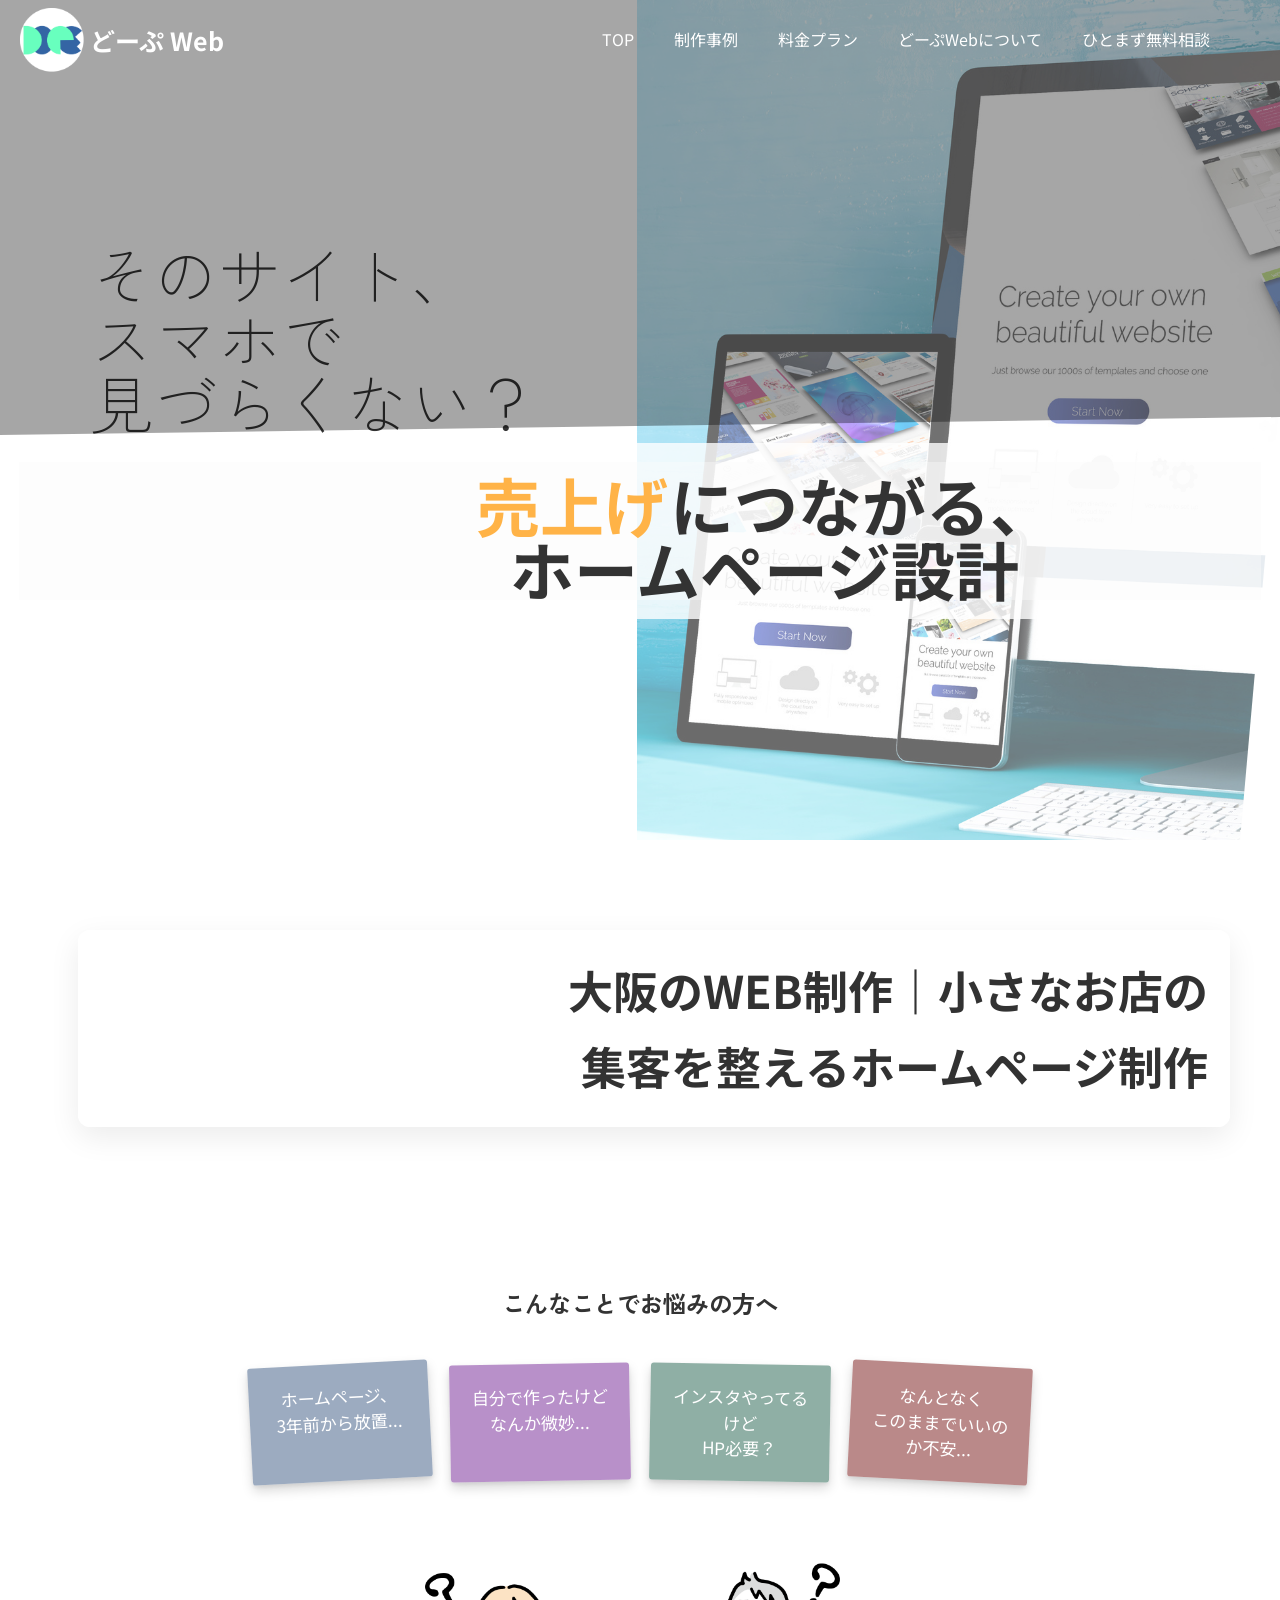
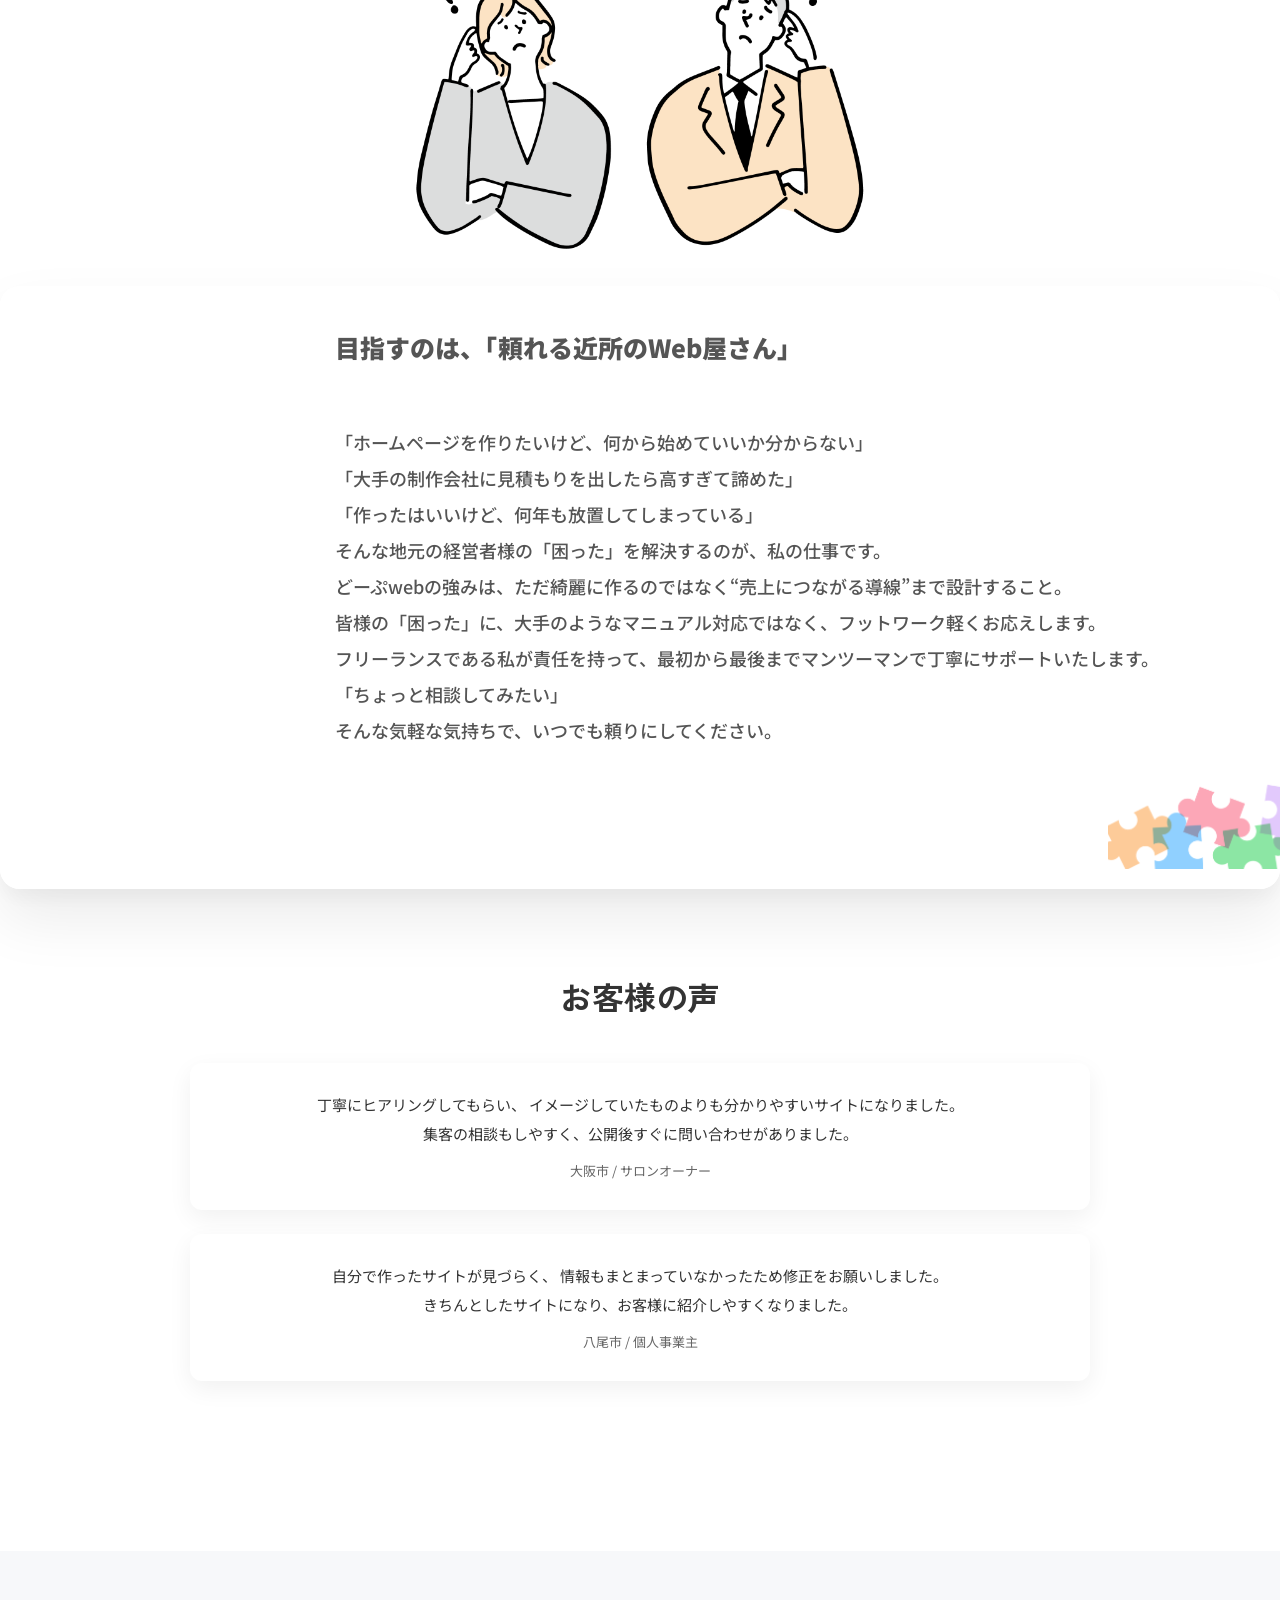
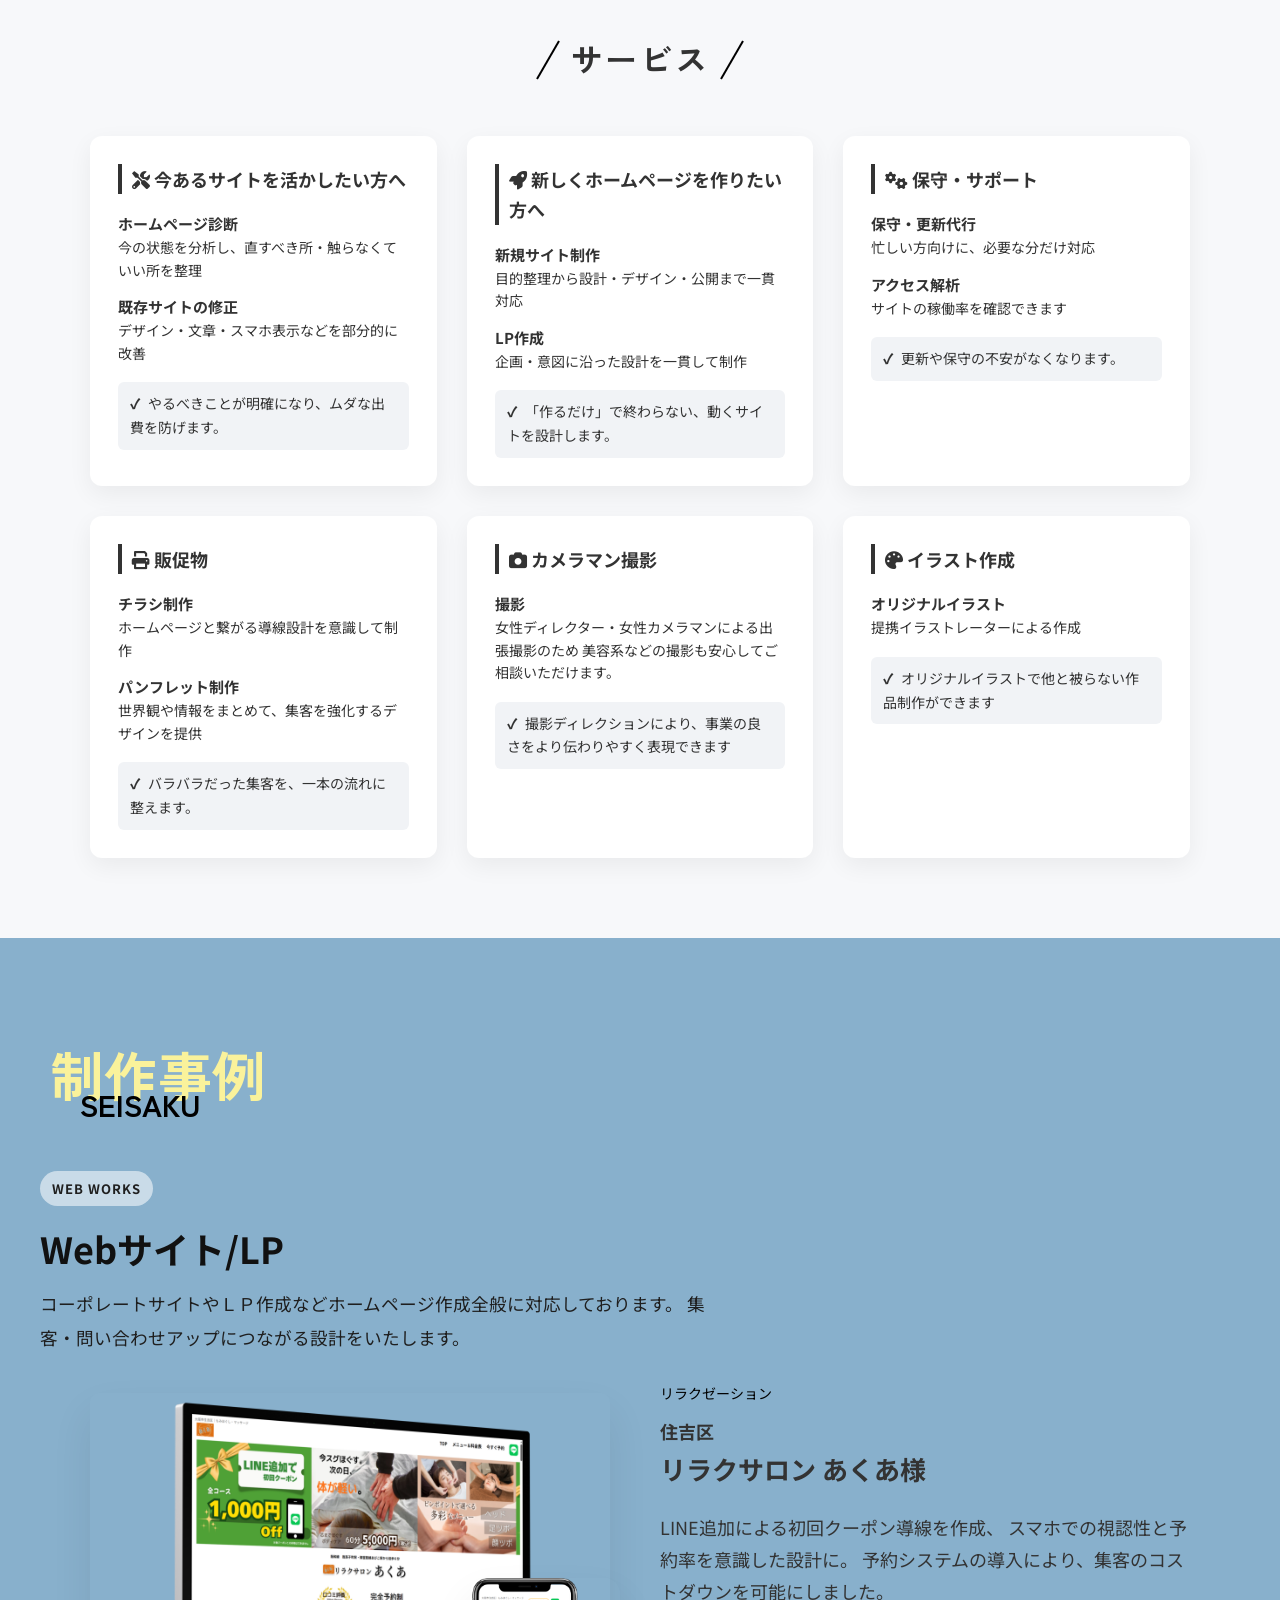
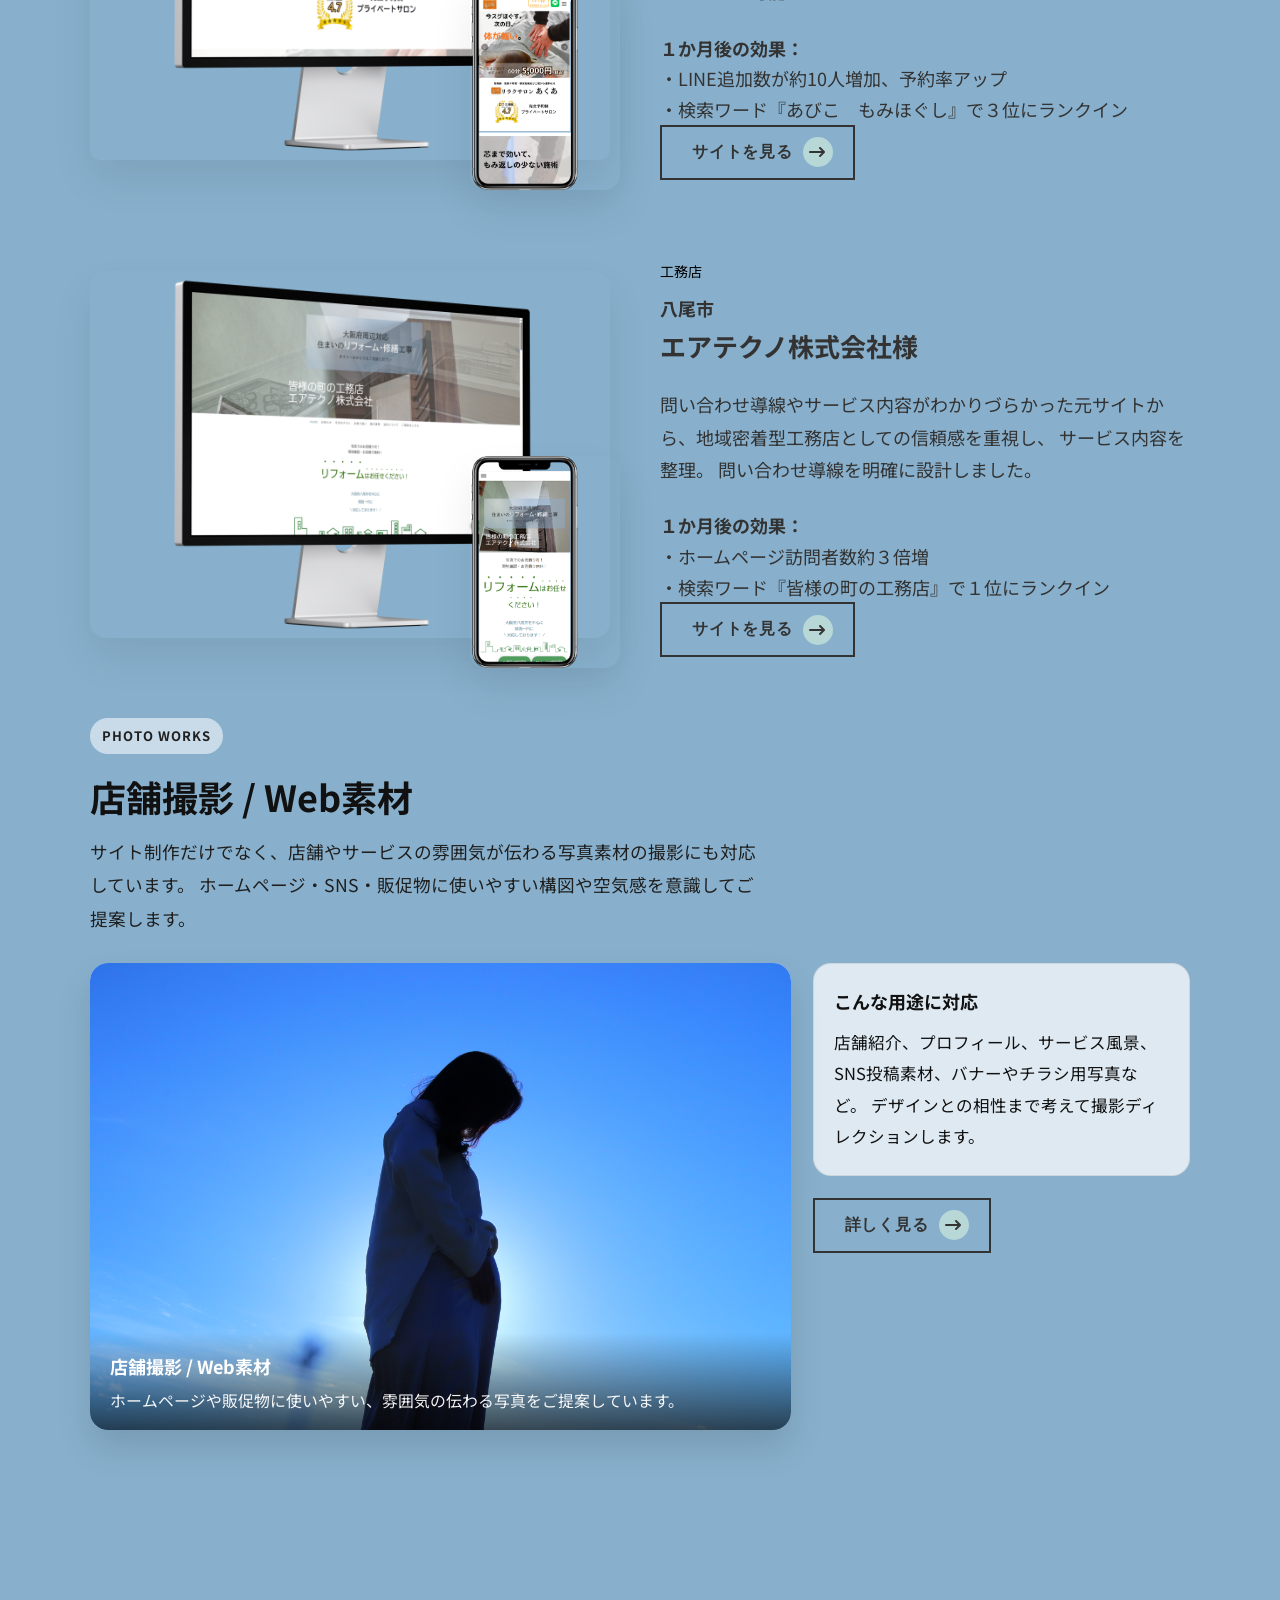
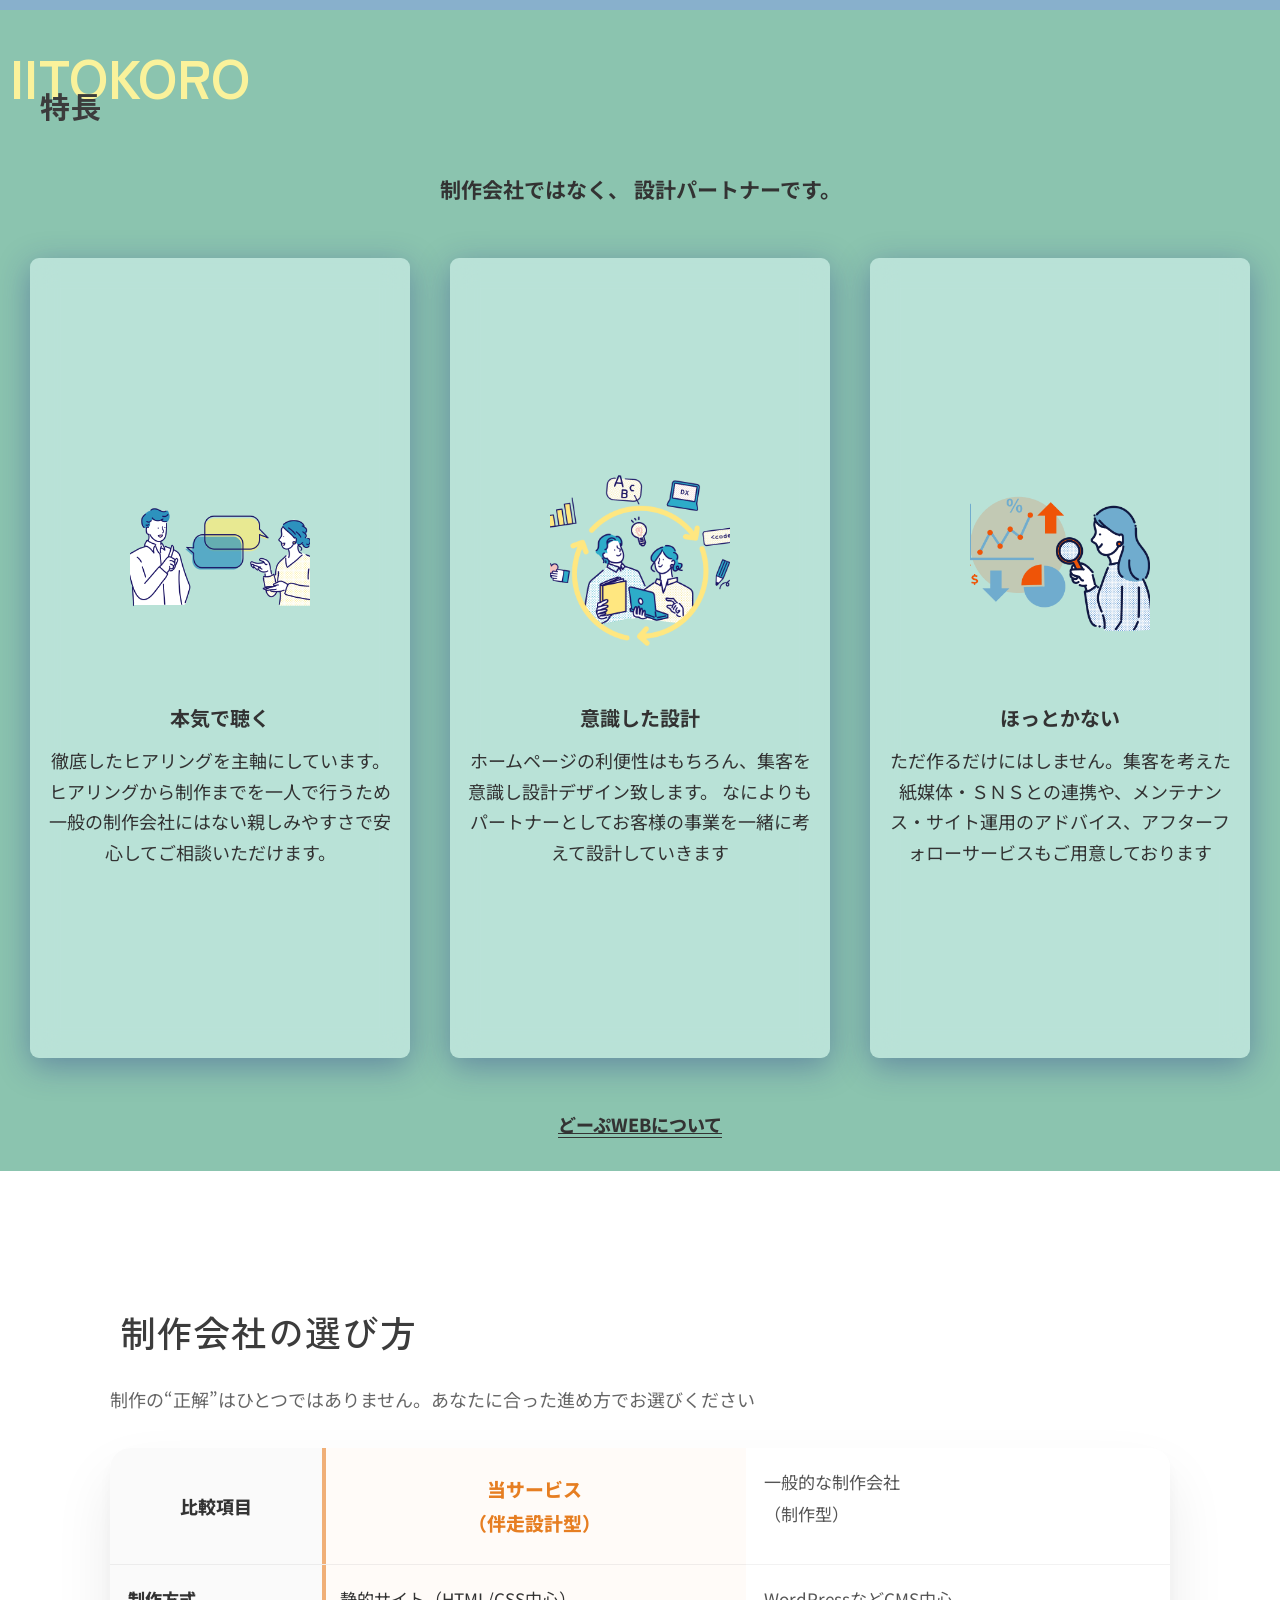
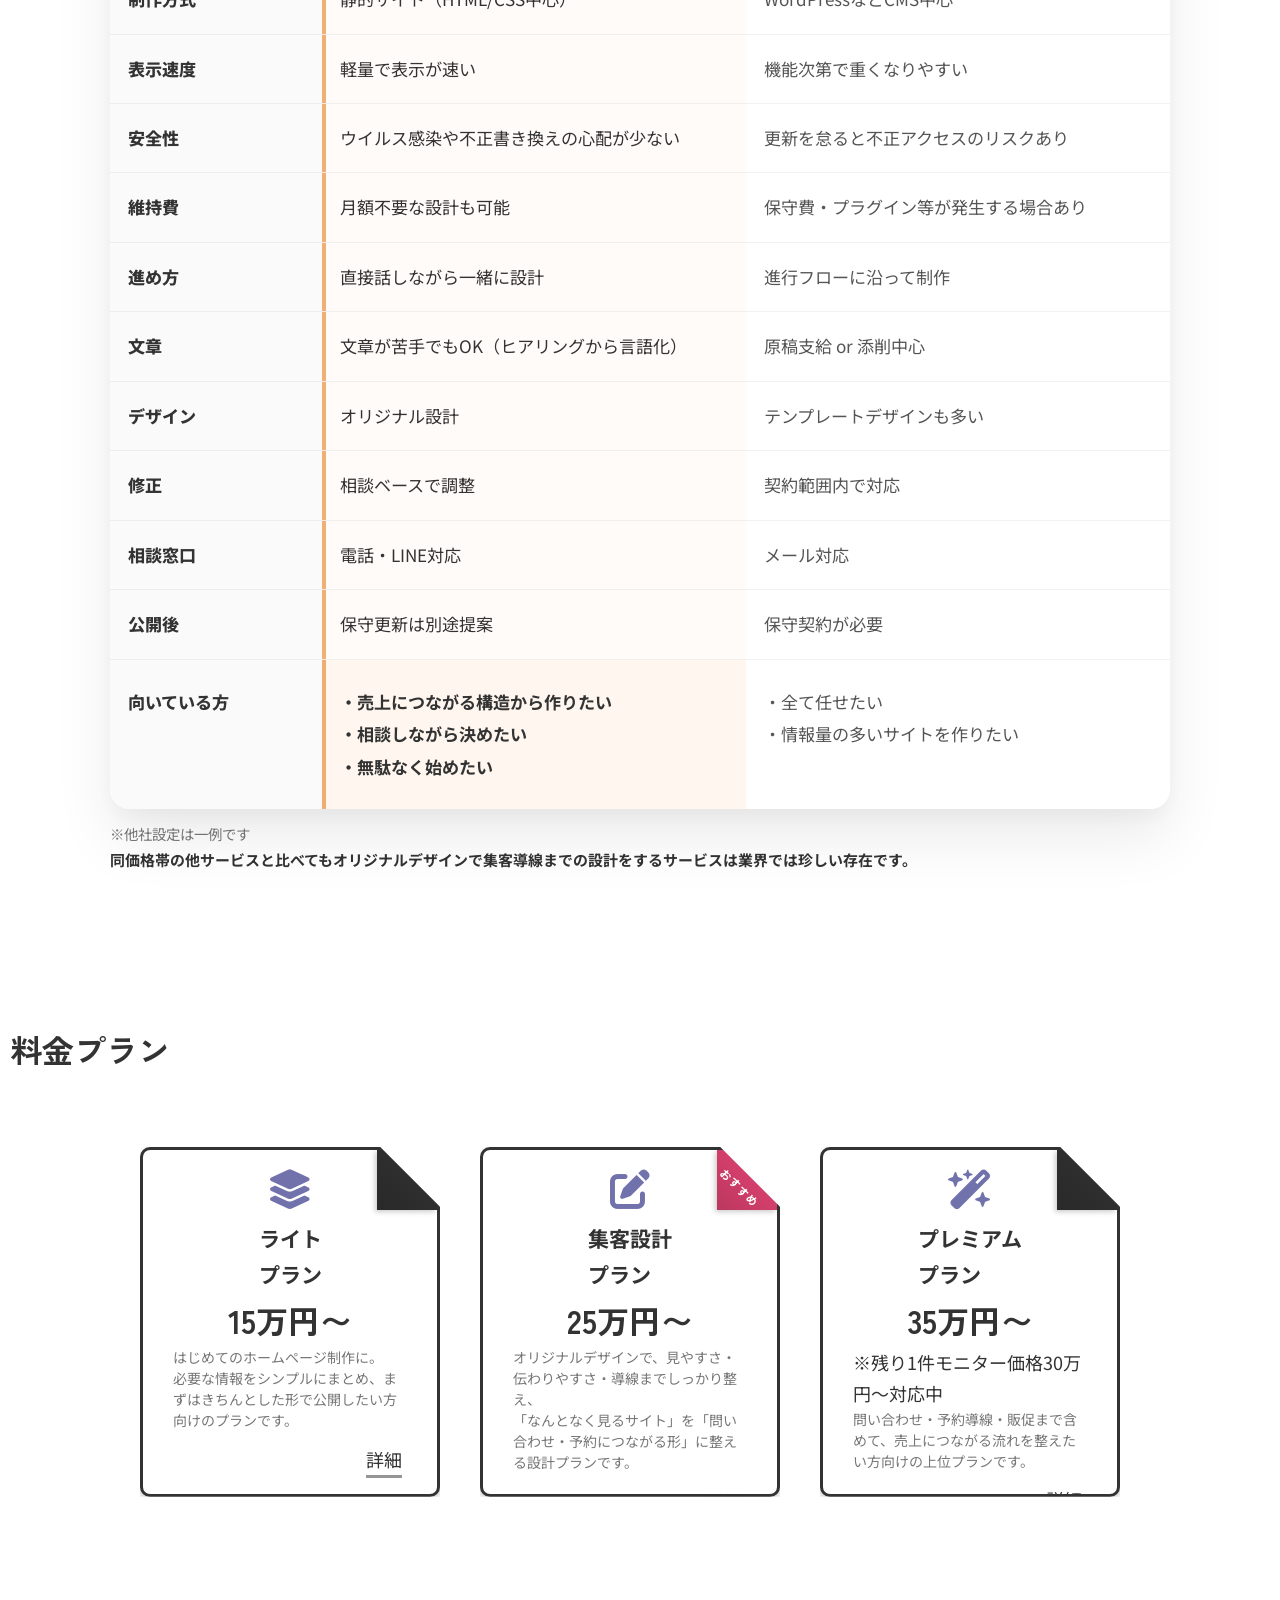
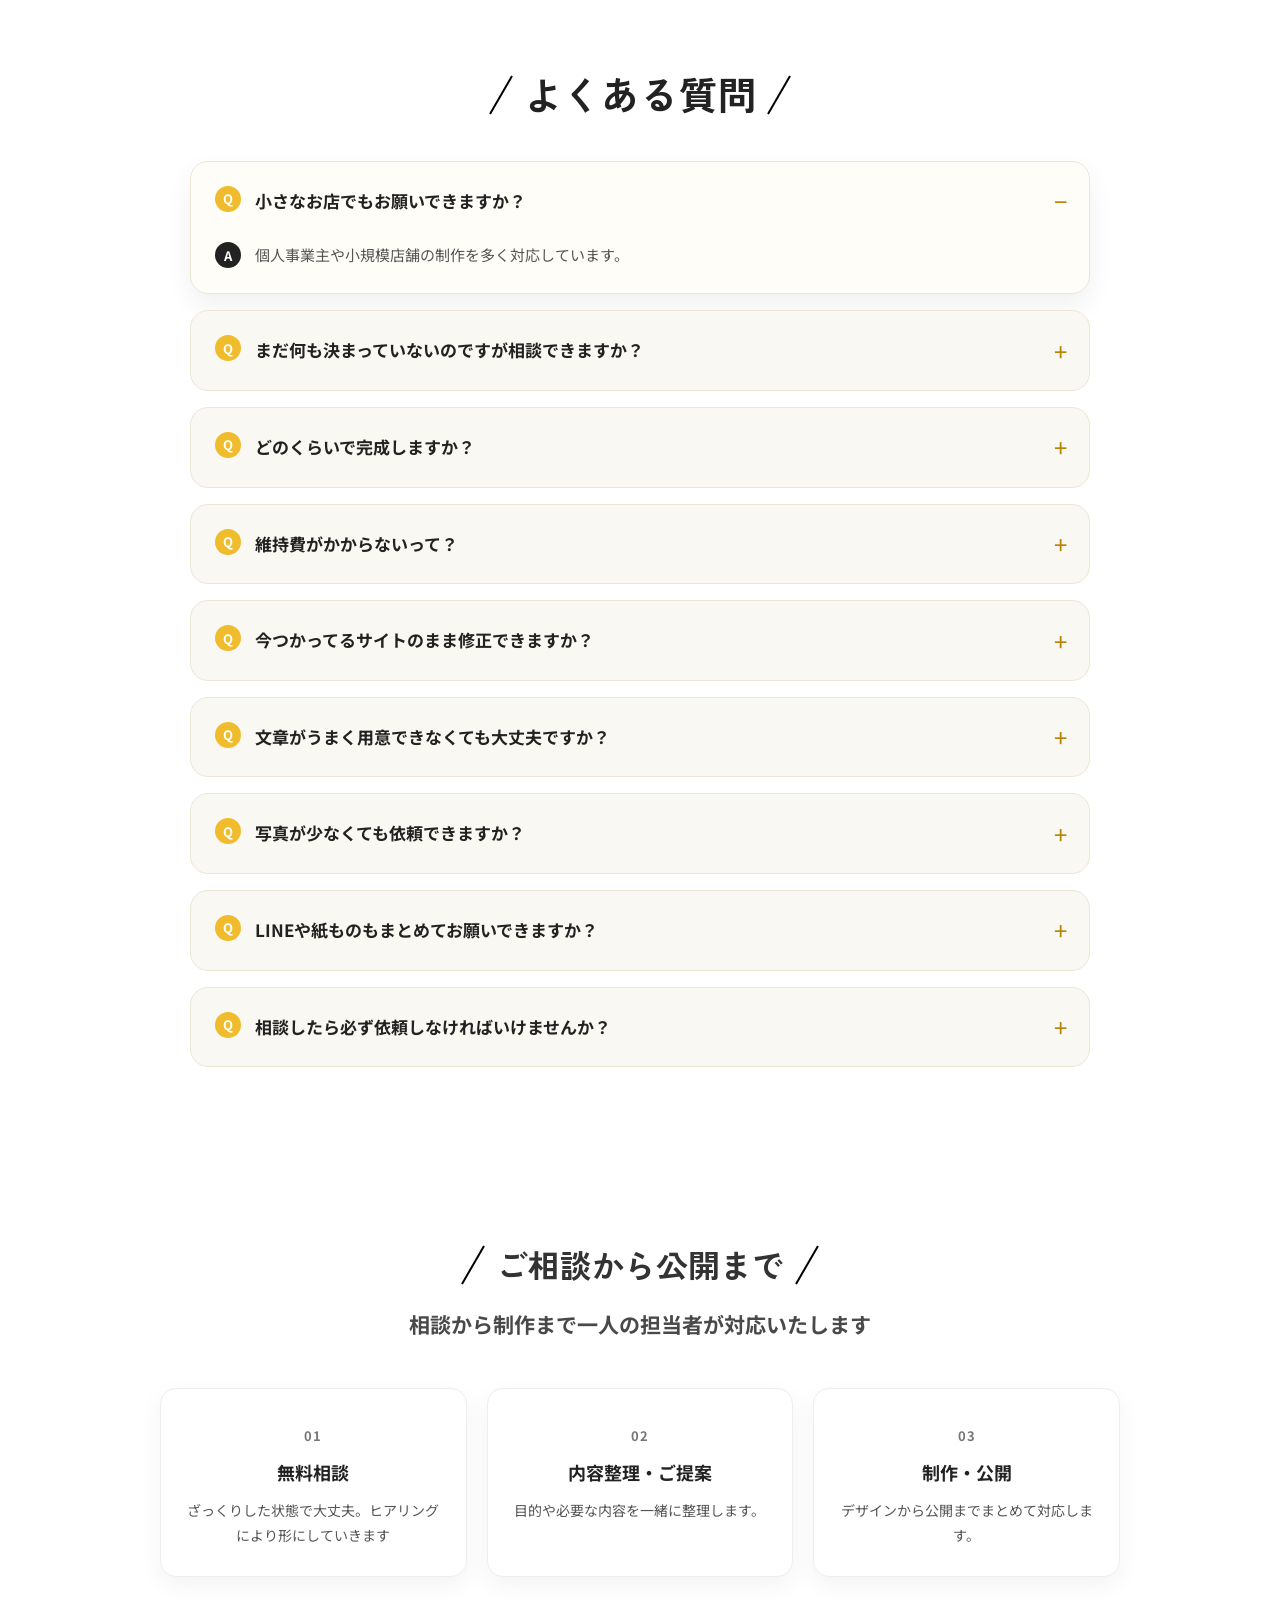
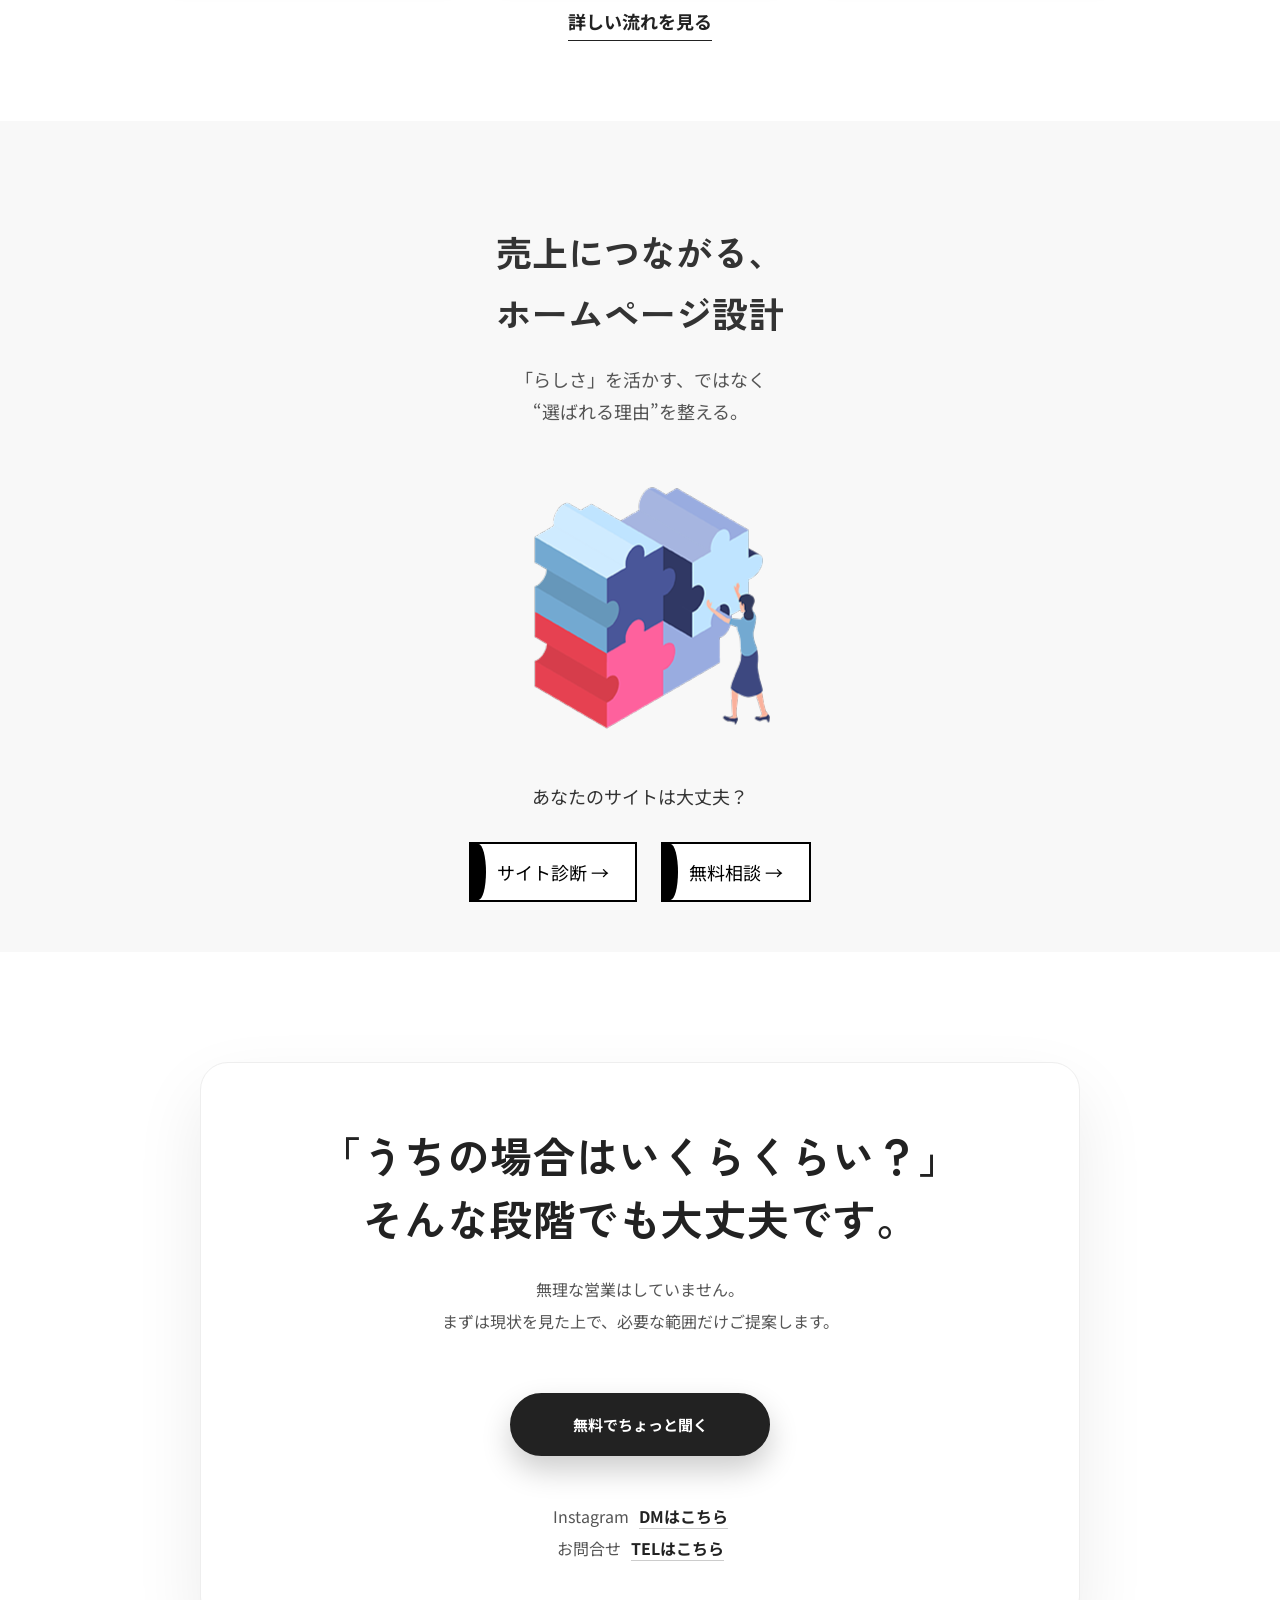
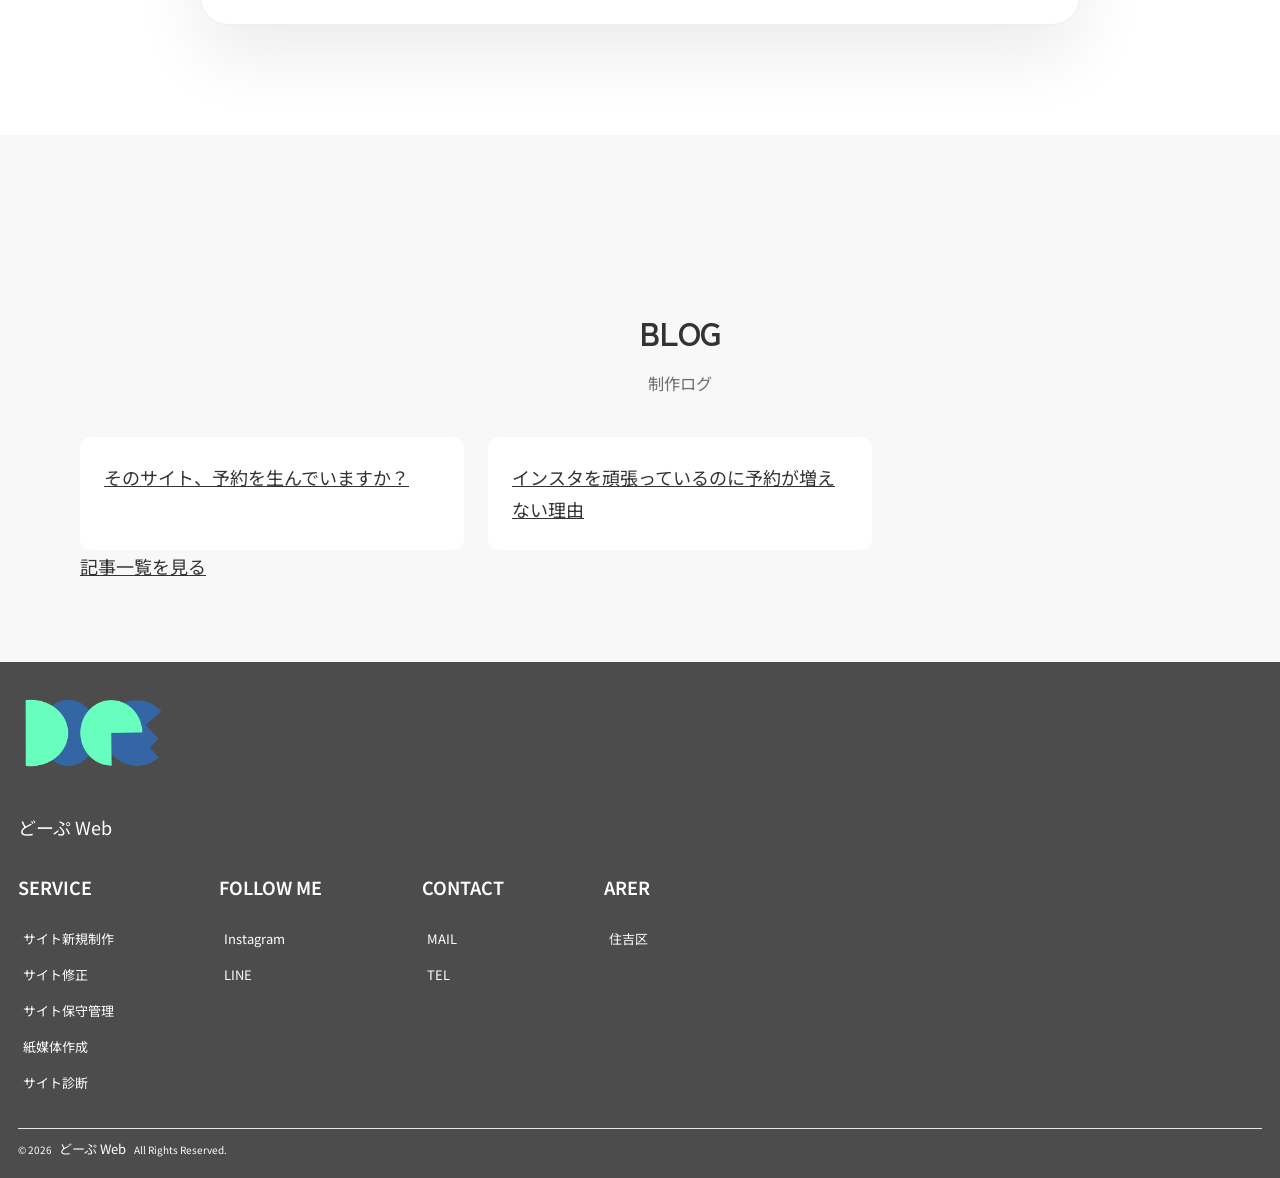
==== commit 586a61ae: "140" ====
--- a/index.html
+++ b/index.html
@@ -83,14 +83,45 @@
 <span class="dope-container">大阪のWEB制作｜小さなお店の<br>集客を整えるホームページ制作</span>
 <span class="dope-container-pc">大阪のWEB制作｜小さなお店の<br>集客を整えるホームページ制作</span>
 </h1>    
- <h3><span id="top-catch">らしさを活かす”ではなく<br>【選ばれる理由】を整える。</span>
-
-      <span id="top-catch-pc">らしさを活かす”ではなく【選ばれる理由】を整える。</span>
-    </h3>
-
-                 <img src="images/parts/last.png" class="top-image" alt="パズルのイメージ">
-
-  </div>
+
+  </div>
+  <div class="notes">
+  <h2>こんなことでお悩みの方へ</h2>
+     <ul class="note-list" data-aos="fade-up">
+      <li class="note" id="note1">ホームページ、<br>3年前から放置...</li>
+      <li class="note" id="note2">自分で作ったけど<br>なんか微妙...</li>
+      <li class="note" id="note3">インスタやってるけど<br>HP必要？</li>
+      <li class="note" id="note4">なんとなく<br>このままでいいのか不安...</li>
+     </ul>
+     </div>
+     <img src="images/parts/probrem.png" class="problem-image" alt="困っている男女のイラスト">
+
+    <div class="make-lead">
+   <div class="pazzle">
+
+<div>
+<h3 id="vision">目指すのは、「頼れる近所のWeb屋さん」</h3>
+<br>
+<P id="vision-p">「ホームページを作りたいけど、何から始めていいか分からない」<br>
+
+「大手の制作会社に見積もりを出したら高すぎて諦めた」<br>
+
+「作ったはいいけど、何年も放置してしまっている」<br>
+そんな地元の経営者様の「困った」を解決するのが、私の仕事です。<br>
+
+どーぷwebの強みは、ただ綺麗に作るのではなく“売上につながる導線”まで設計すること。
+<br>
+皆様の「困った」に、大手のようなマニュアル対応ではなく、フットワーク軽くお応えします。<br>
+フリーランスである私が責任を持って、最初から最後までマンツーマンで丁寧にサポートいたします。<br>
+「ちょっと相談してみたい」<br>
+そんな気軽な気持ちで、いつでも頼りにしてください。
+</P>
+</div>
+            <img src="images/parts/pazzle2.png" class="pazzle-image" alt="パズルのイメージ">
+
+  </div>
+  </div>
+
   <div class="voice">
   <h2>お客様の声</h2>
 
@@ -116,43 +147,9 @@
   </div>
 
 
-<div class="notes">
-  <h2>こんなことでお悩みの方へ</h2>
-     <ul class="note-list" data-aos="fade-up">
-      <li class="note" id="note1">ホームページ、<br>3年前から放置...</li>
-      <li class="note" id="note2">自分で作ったけど<br>なんか微妙...</li>
-      <li class="note" id="note3">インスタやってるけど<br>HP必要？</li>
-      <li class="note" id="note4">なんとなく<br>このままでいいのか不安...</li>
-     </ul>
-     </div>
-     <img src="images/parts/probrem.png" class="problem-image" alt="困っている男女のイラスト">
 
 
  
-  <div class="make-lead">
-   <div class="pazzle">
-
-<div>
-<h3>目指すのは、「頼れる近所のWeb屋さん」</h3>
-<br>
-「ホームページを作りたいけど、何から始めていいか分からない」<br>
-
-「大手の制作会社に見積もりを出したら高すぎて諦めた」<br>
-
-「作ったはいいけど、何年も放置してしまっている」<br>
-そんな地元の経営者様の「困った」を解決するのが、私の仕事です。<br>
-
-どーぷwebの強みは、ただ綺麗に作るのではなく“売上につながる導線”まで設計すること。
-<br>
-皆様の「困った」に、大手のようなマニュアル対応ではなく、フットワーク軽くお応えします。<br>
-フリーランスである私が責任を持って、最初から最後までマンツーマンで丁寧にサポートいたします。<br>
-「ちょっと相談してみたい」<br>
-そんな気軽な気持ちで、いつでも頼りにしてください。
-</div>
-            <img src="images/parts/pazzle2.png" class="pazzle-image" alt="パズルのイメージ">
-
-  </div>
-
 </section>
 
   <section class="do">
--- a/css/style.css
+++ b/css/style.css
@@ -358,9 +358,20 @@
   margin: auto;
 }
 
-.pazzle h3{
+#vision{
   margin-bottom: 20px;
-}
+  font-size: 25px;
+  font-weight: 900;
+}
+
+#vision-p{
+  font-size: 18px;
+  font-weight: 500;
+  color: #555;
+  line-height: 2;
+    position: relative;
+}
+
 
 .make h3{
   font-size: 25px;
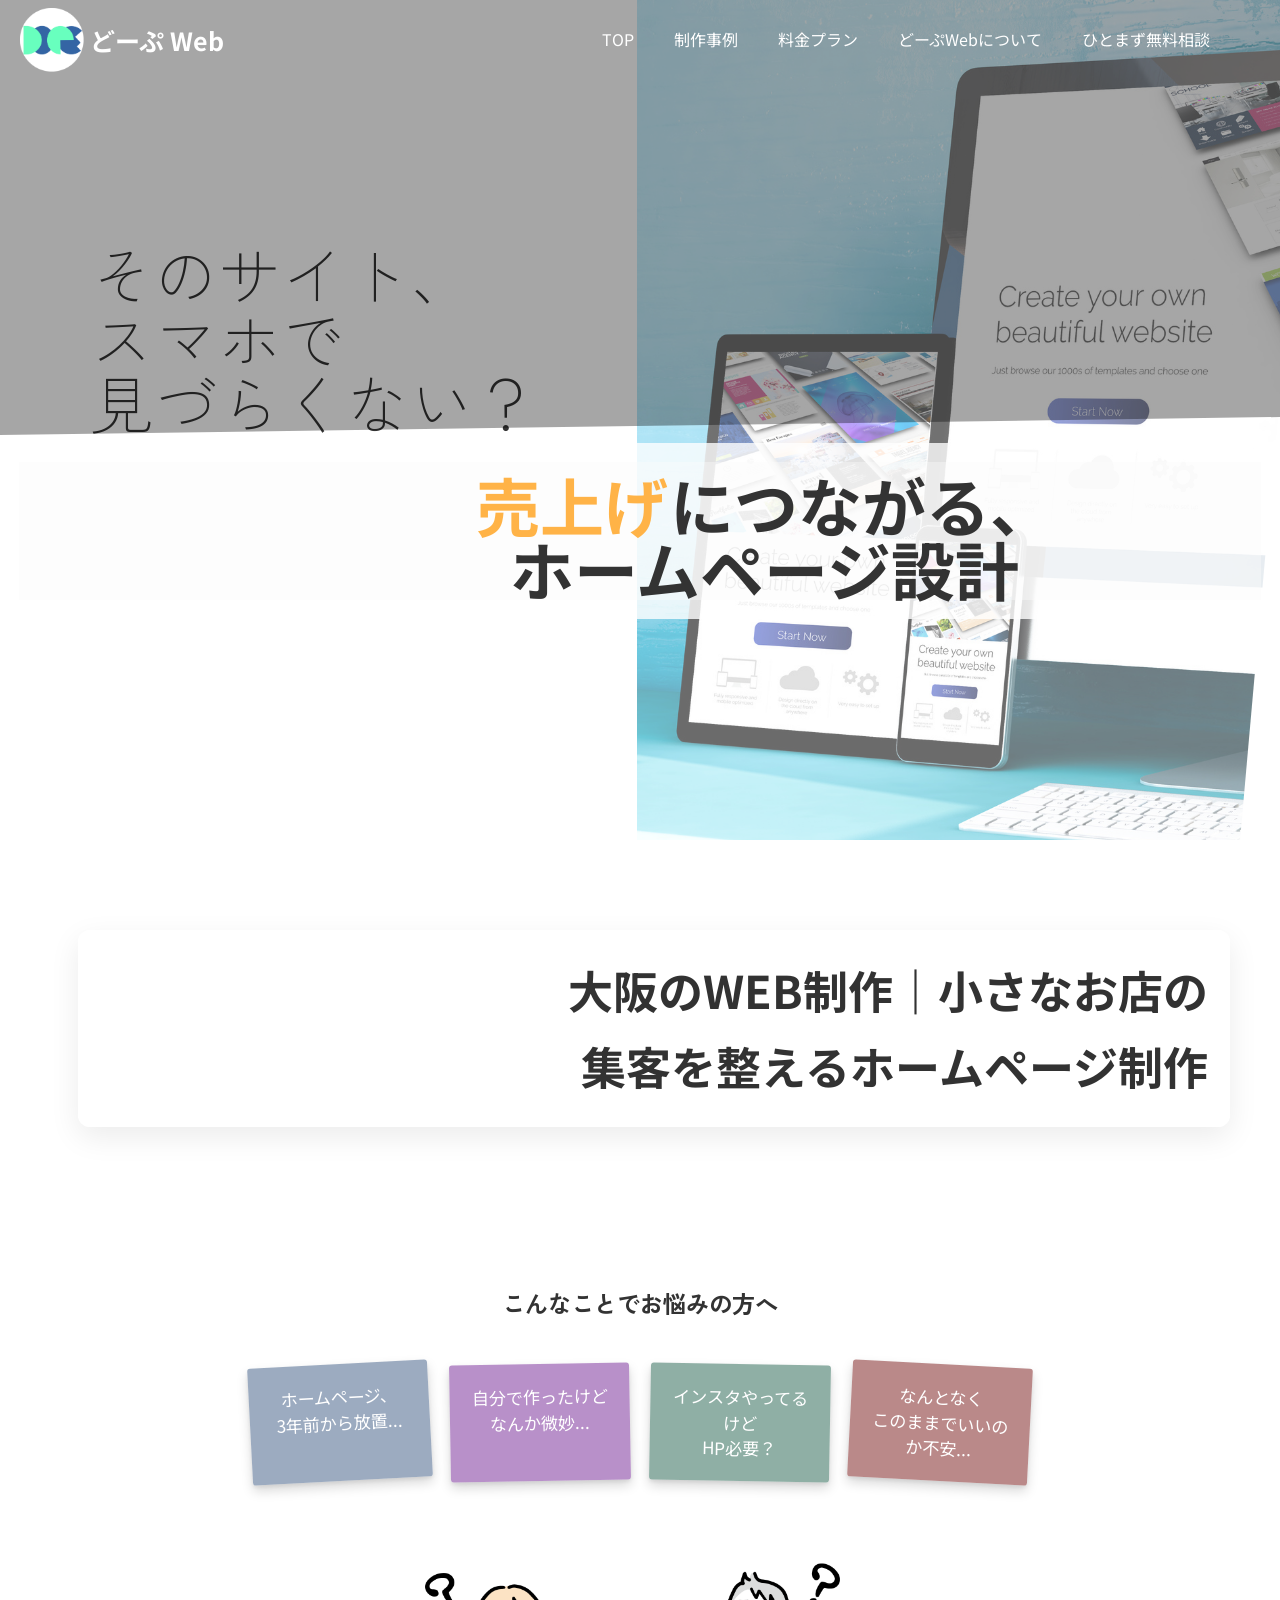
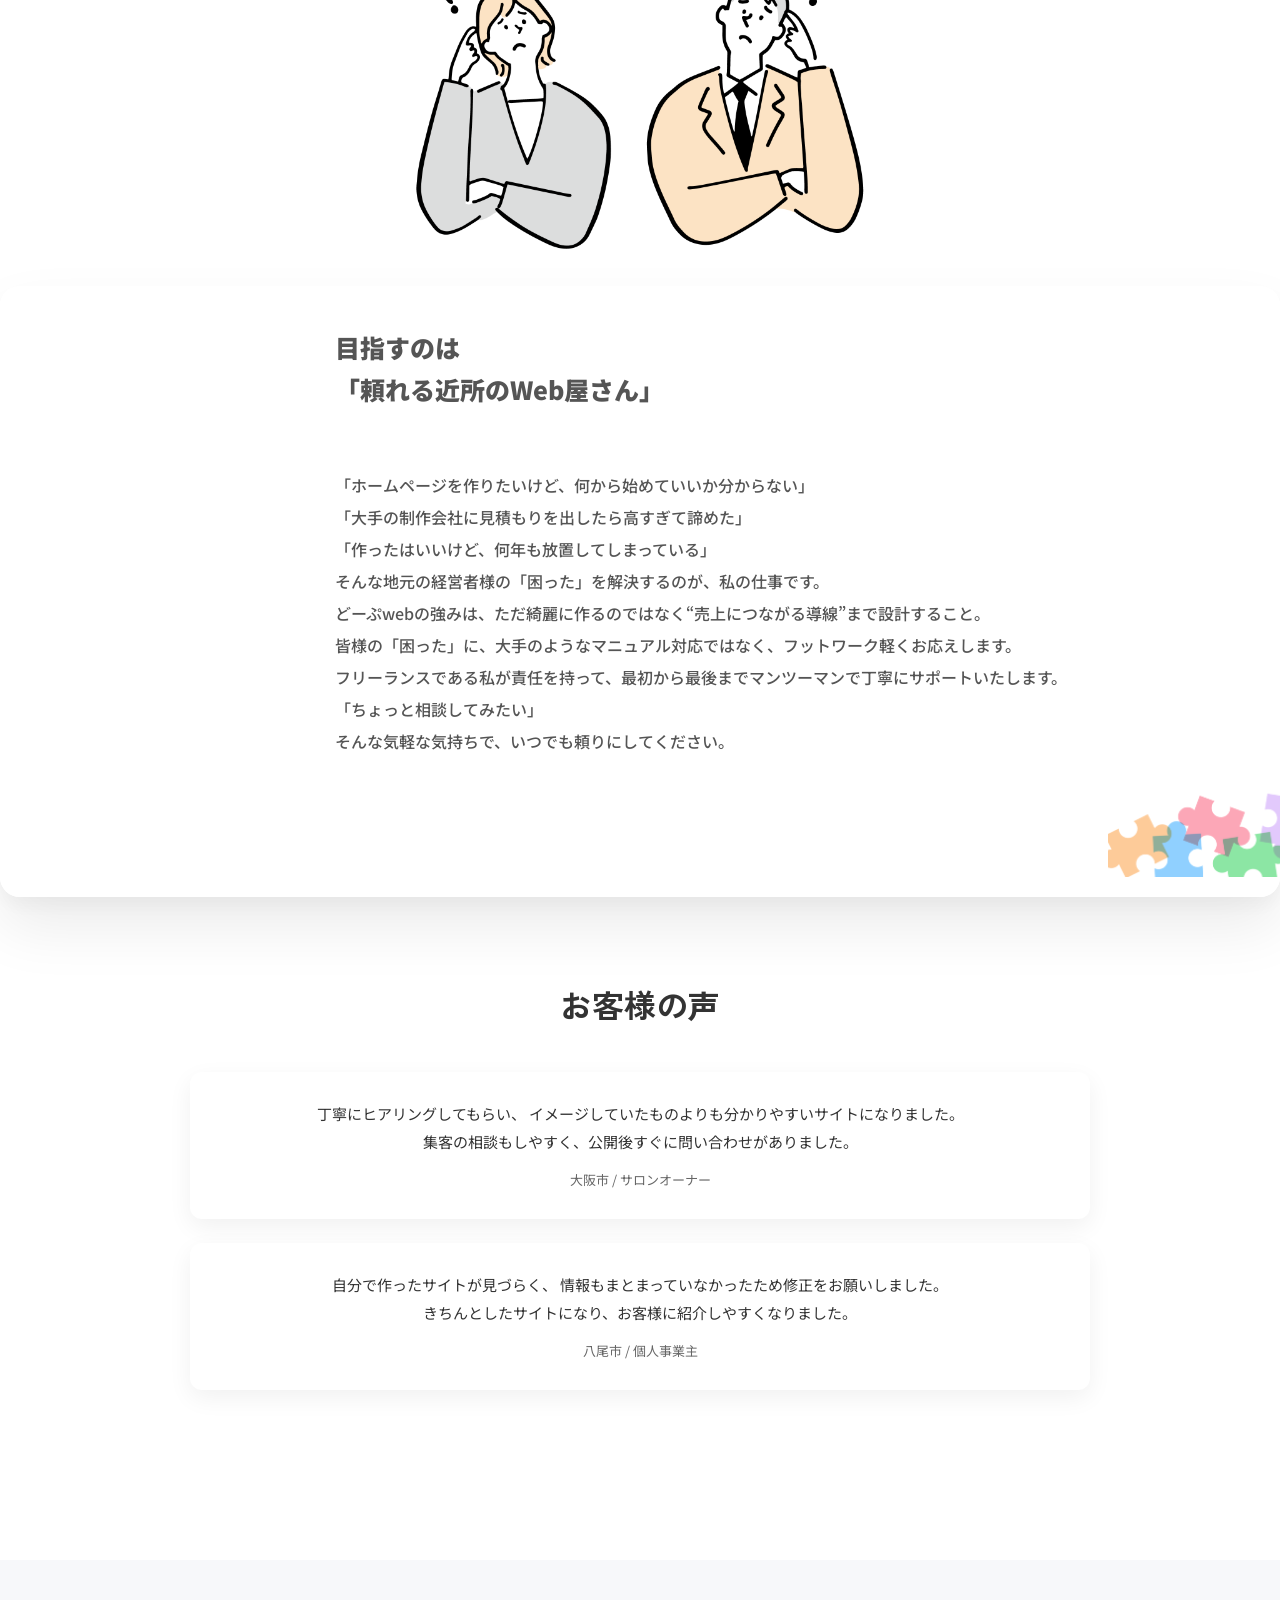
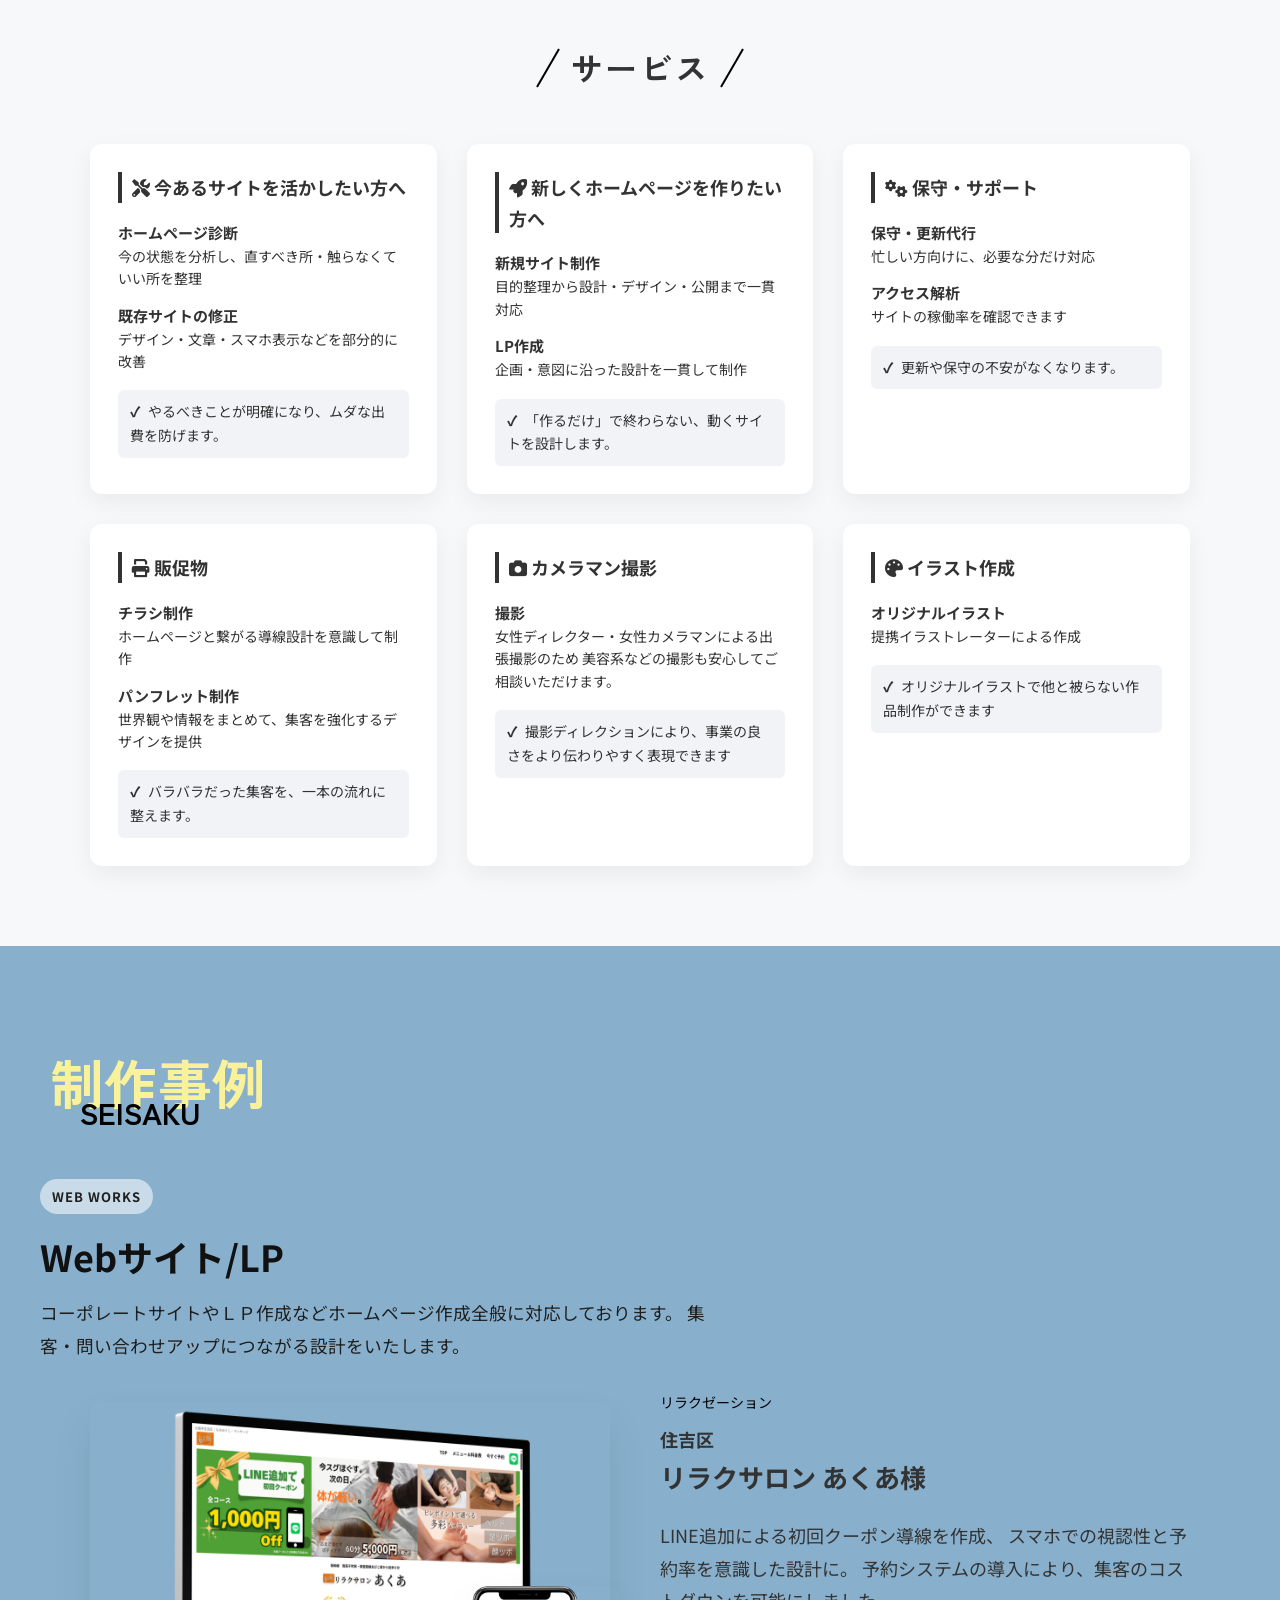
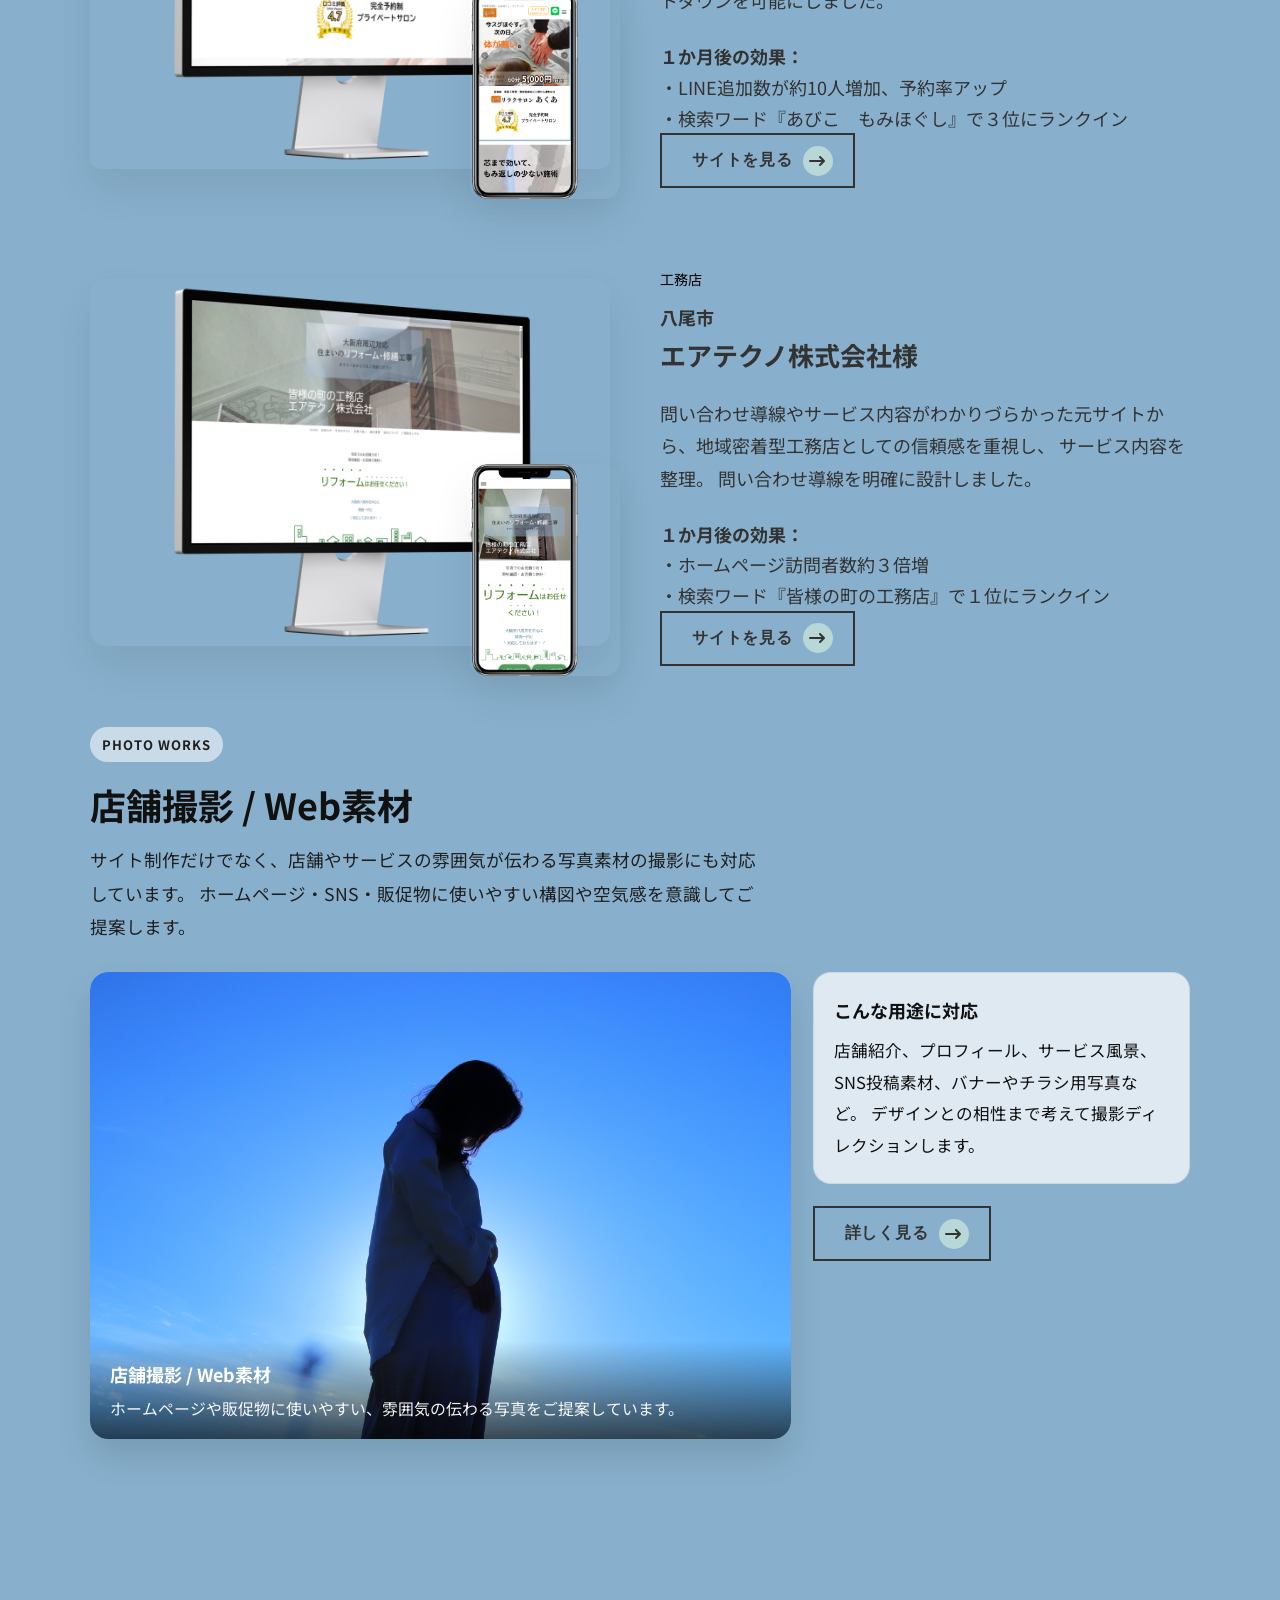
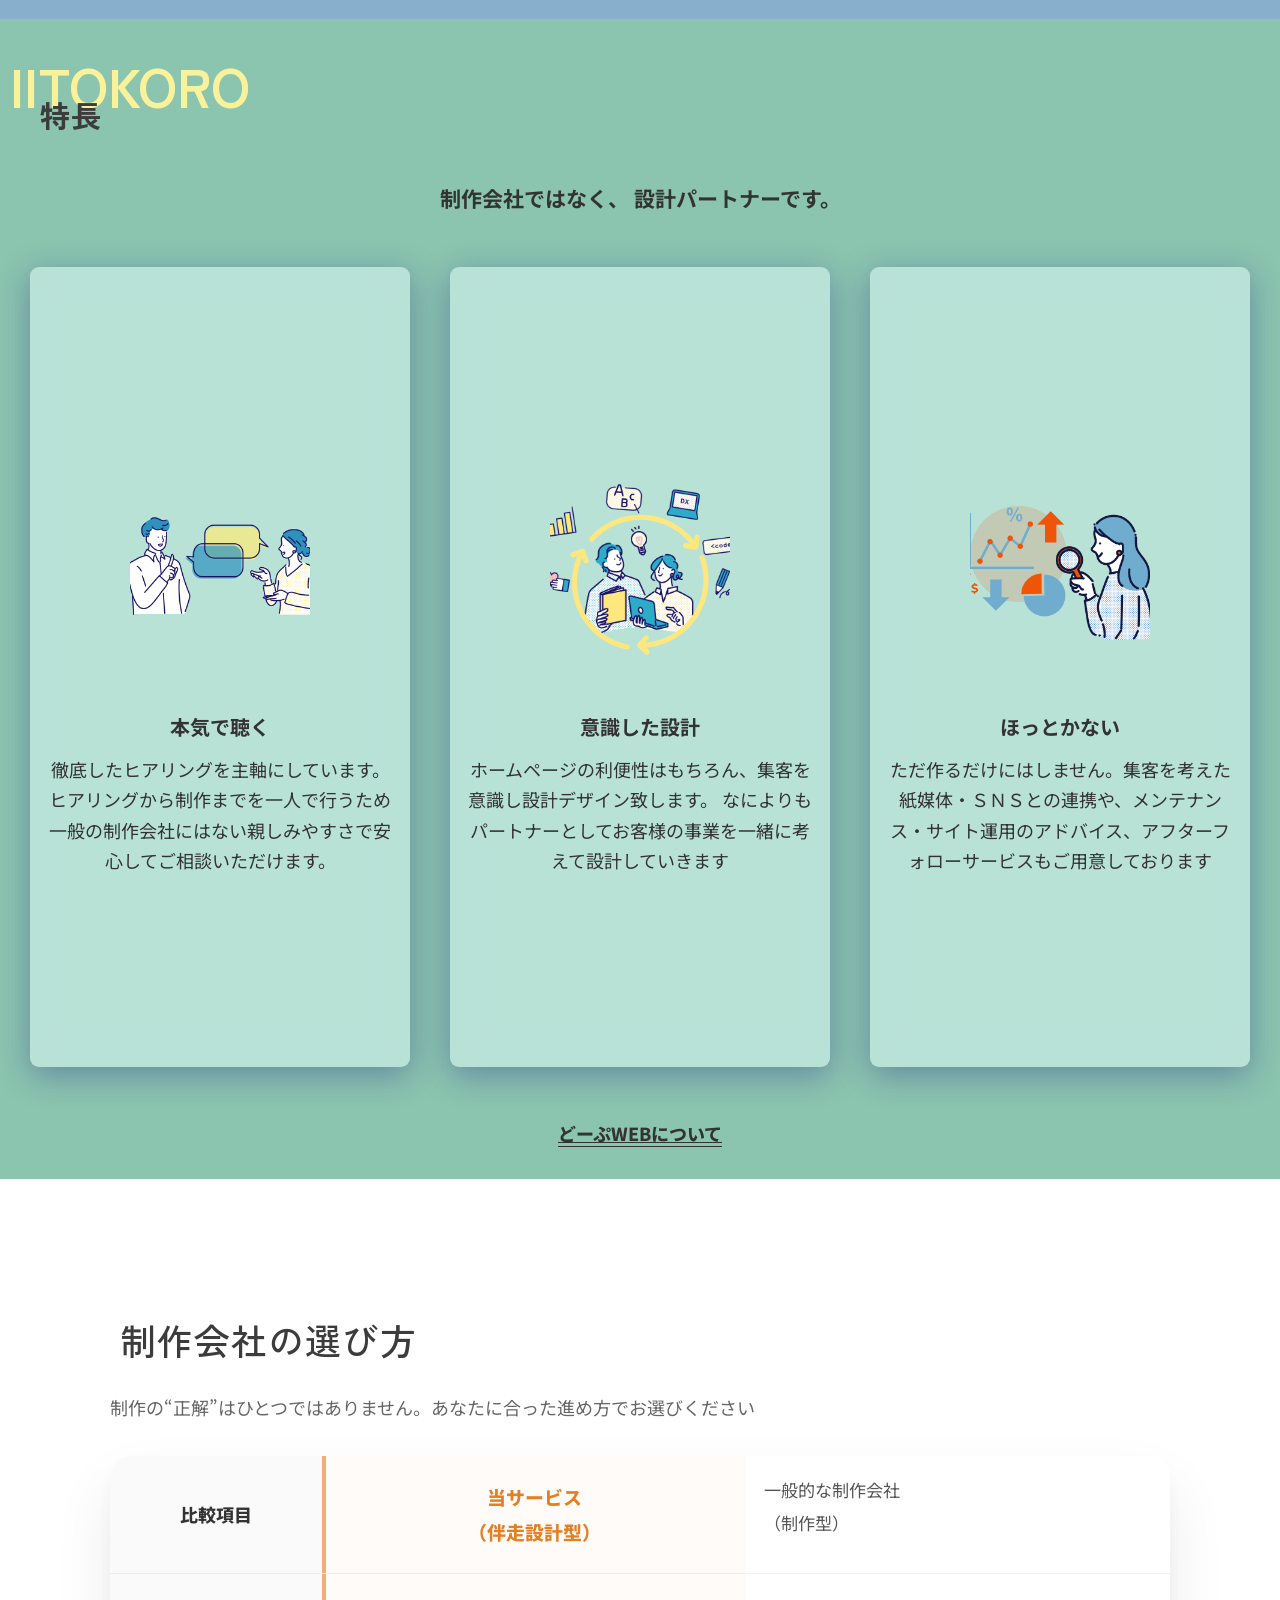
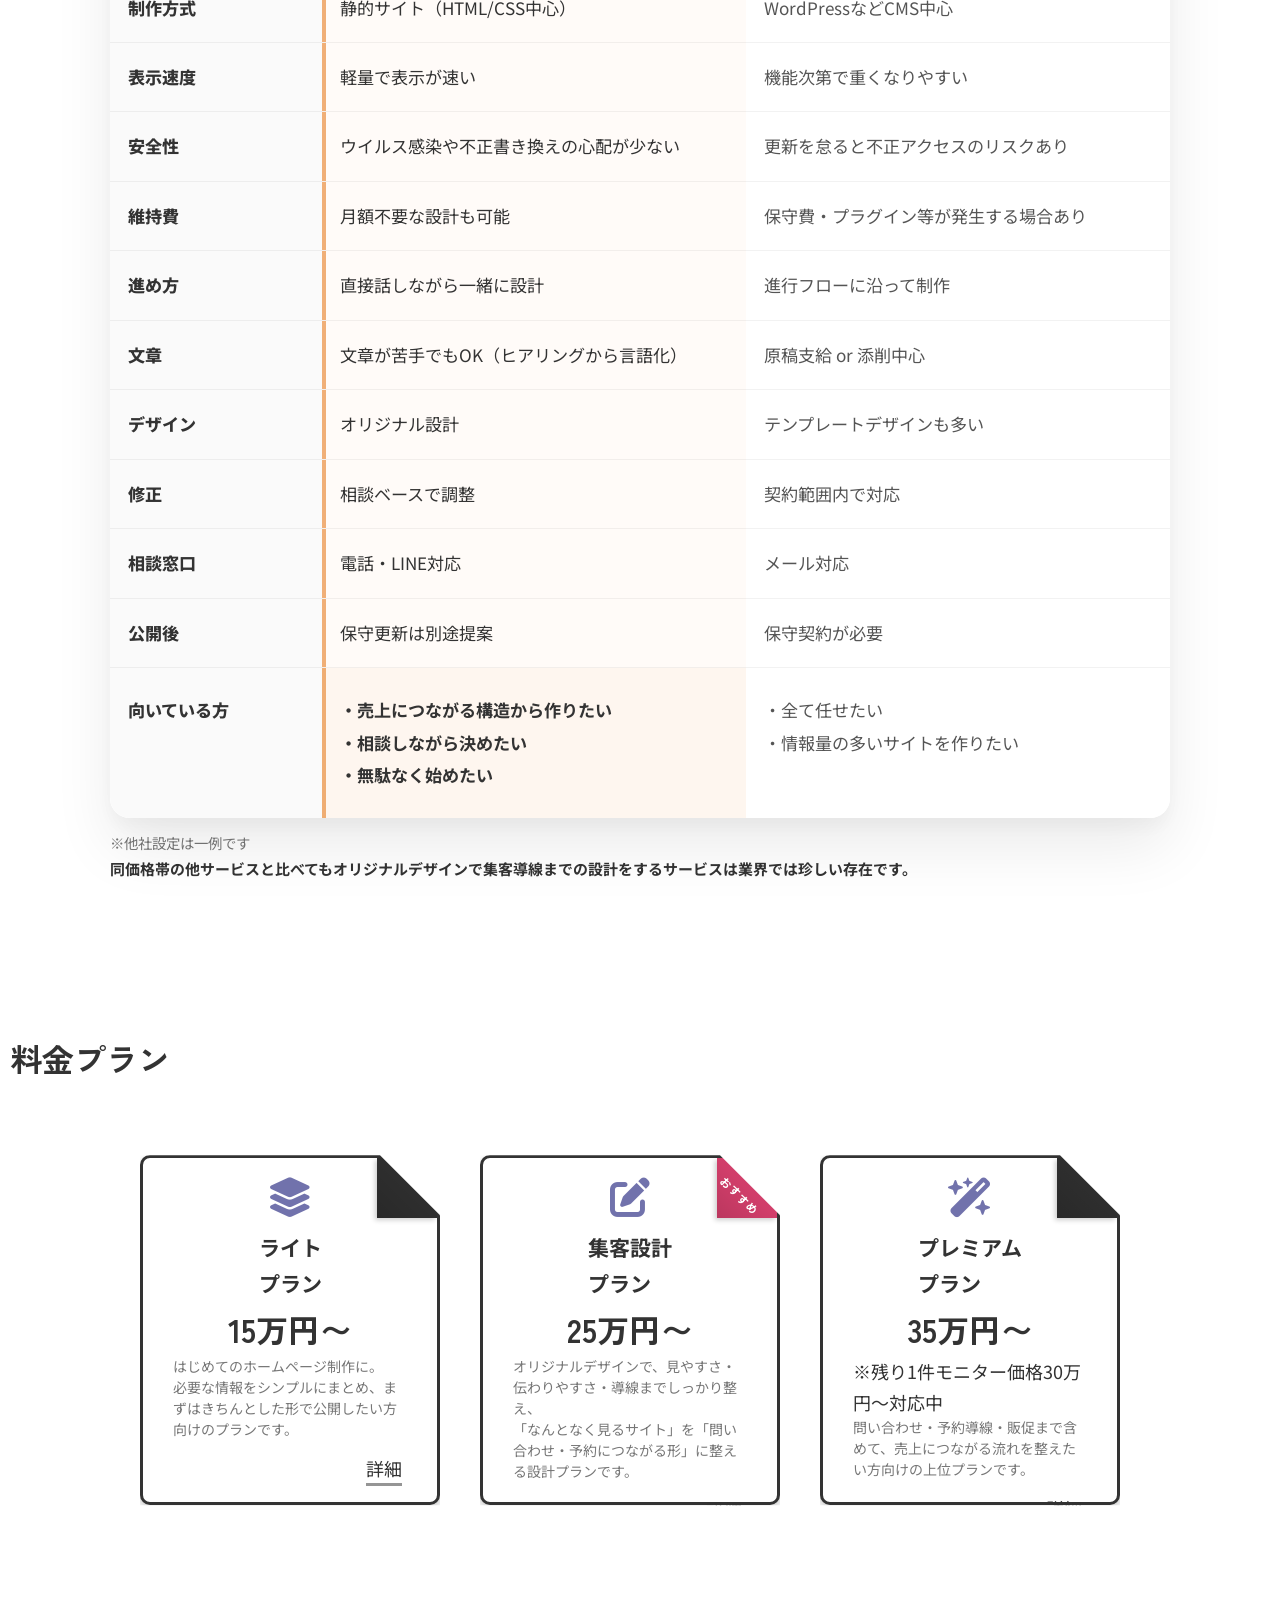
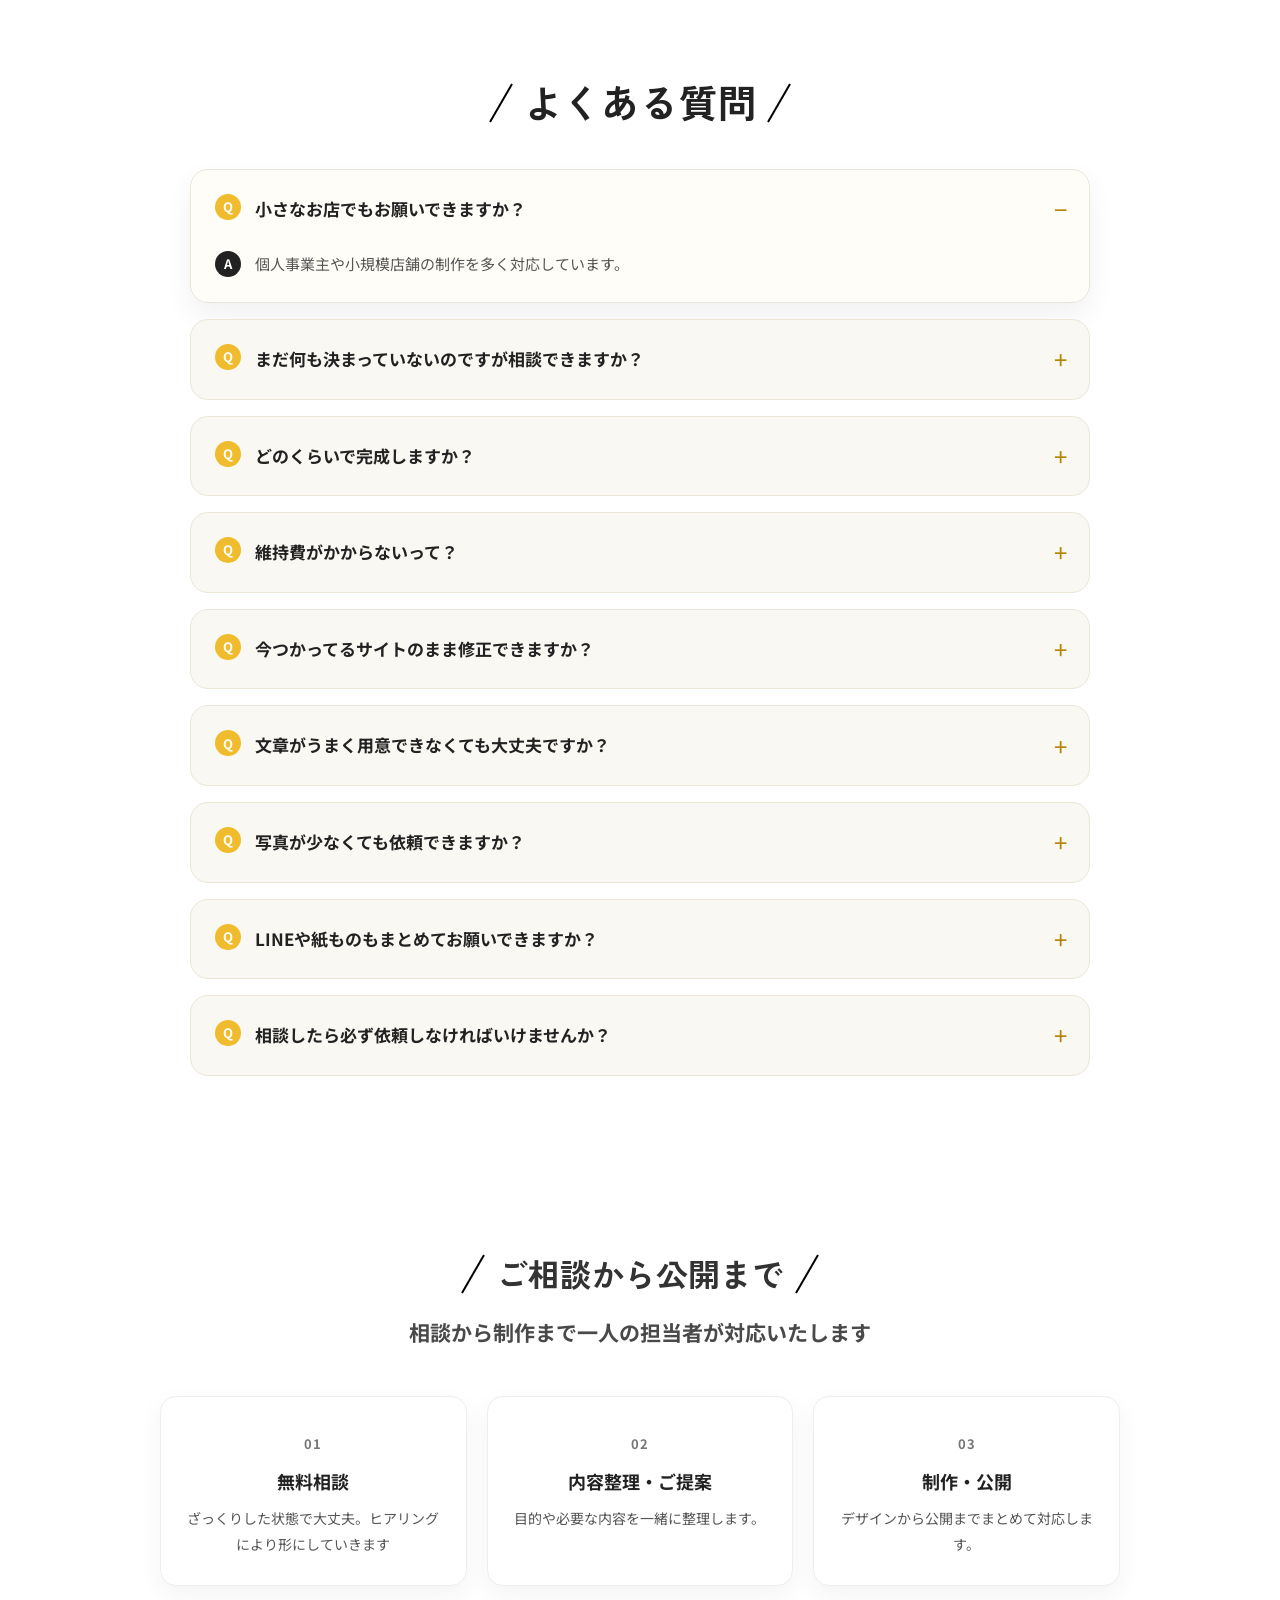
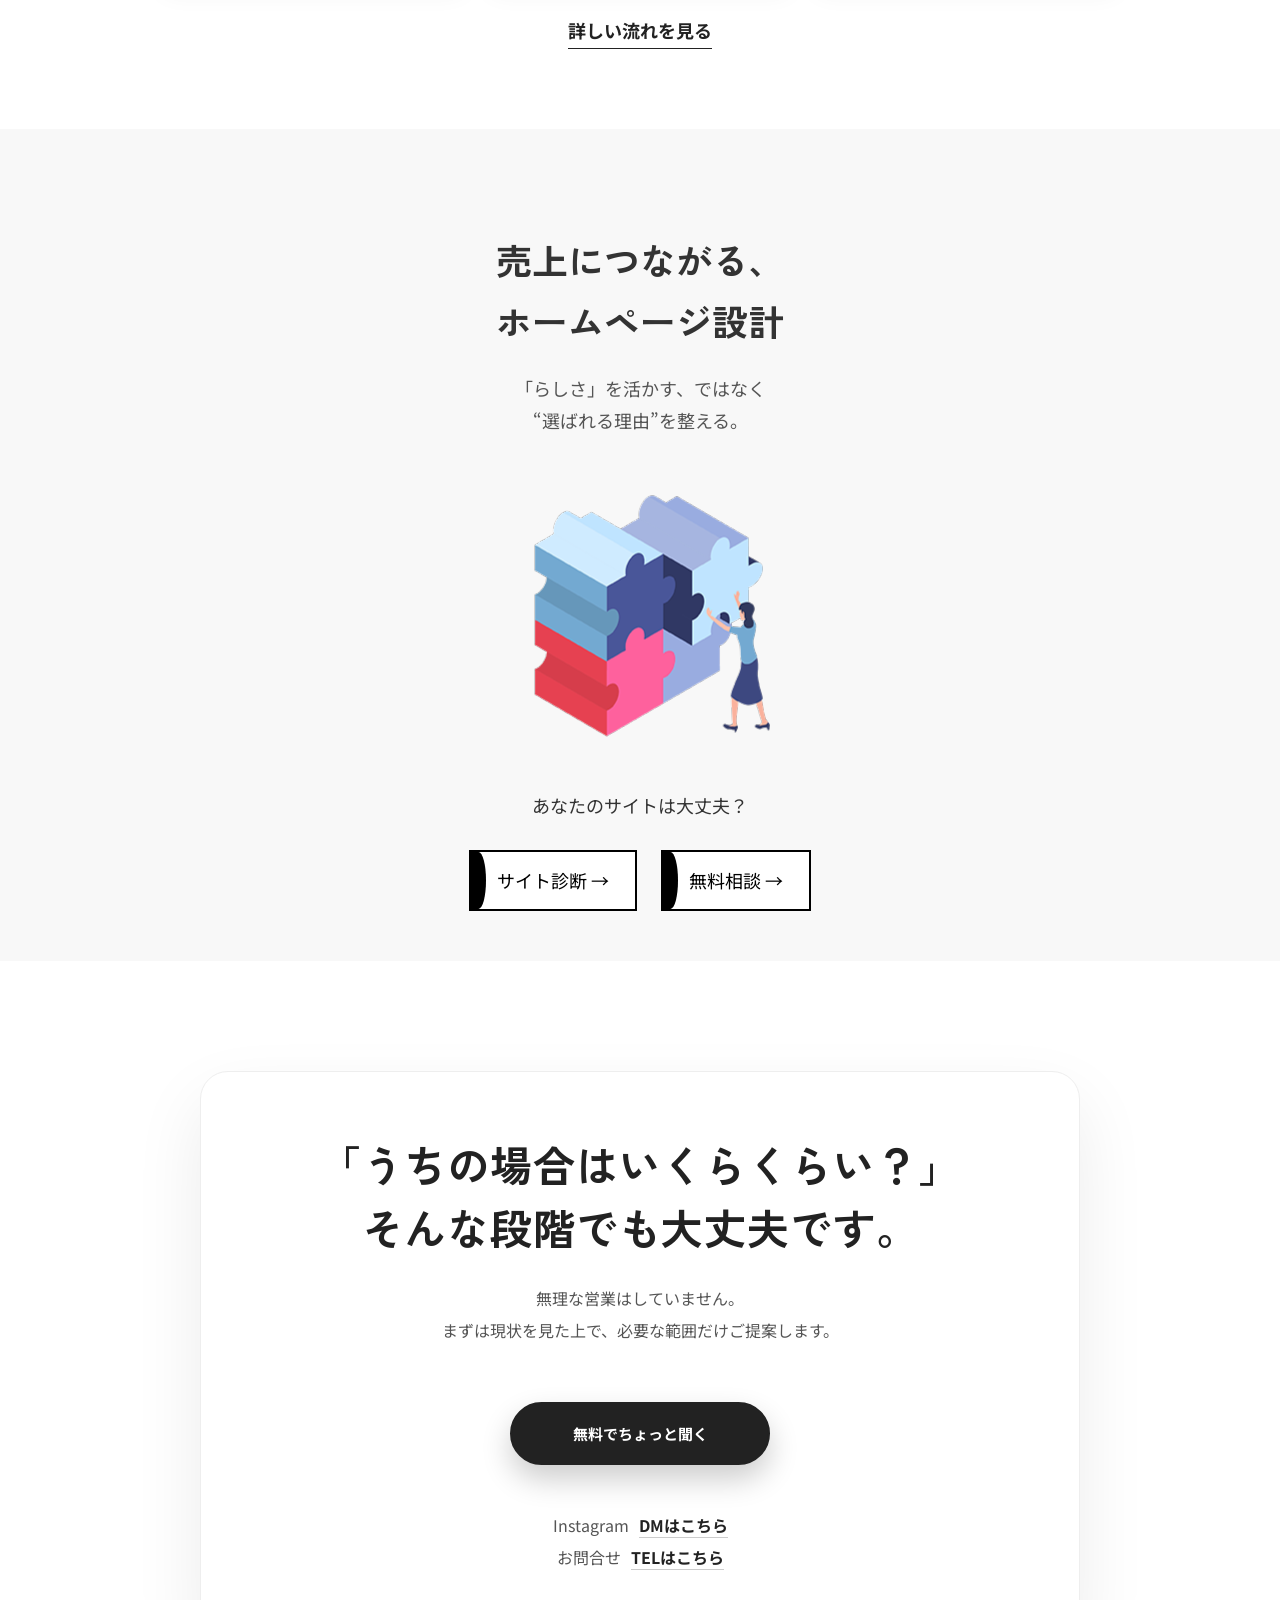
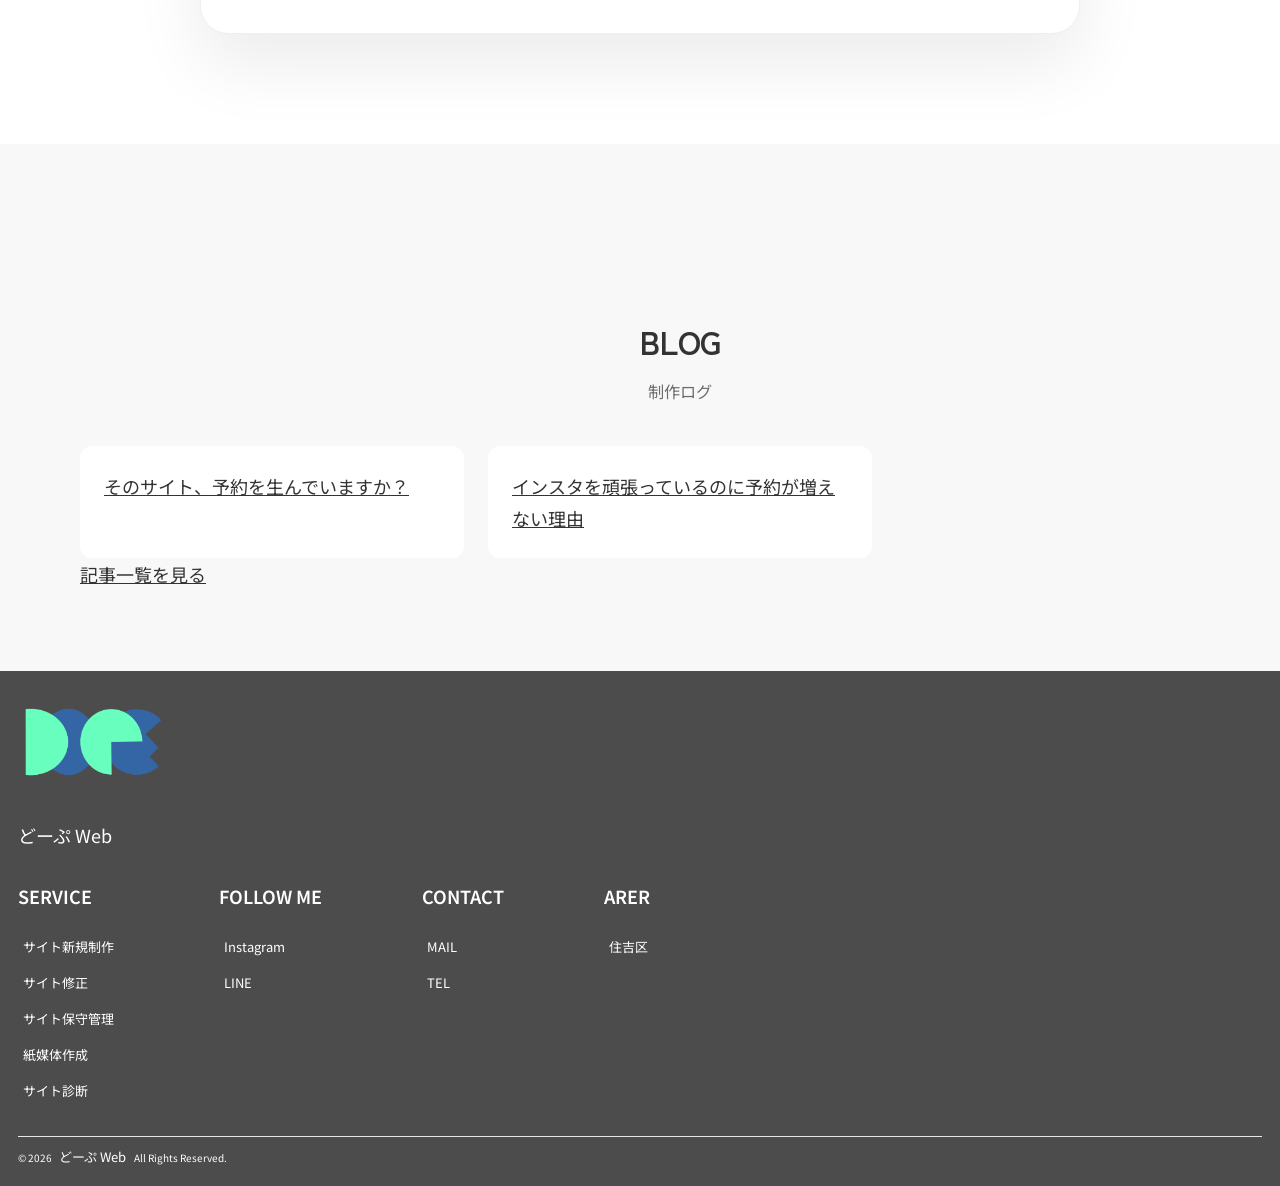
==== commit ca82636b: "143" ====
--- a/index.html
+++ b/index.html
@@ -100,7 +100,7 @@
    <div class="pazzle">
 
 <div>
-<h3 id="vision">目指すのは、「頼れる近所のWeb屋さん」</h3>
+<h3 id="vision">目指すのは<br>「頼れる近所のWeb屋さん」</h3>
 <br>
 <P id="vision-p">「ホームページを作りたいけど、何から始めていいか分からない」<br>
 
--- a/css/style.css
+++ b/css/style.css
@@ -359,13 +359,13 @@
 }
 
 #vision{
-  margin-bottom: 20px;
+  margin-bottom: 22px;
   font-size: 25px;
   font-weight: 900;
 }
 
 #vision-p{
-  font-size: 18px;
+  font-size: 16px;
   font-weight: 500;
   color: #555;
   line-height: 2;
--- a/css/price.css
+++ b/css/price.css
@@ -1,5 +1,5 @@
 .hero2{
-  margin-top: -90px;
+  margin-top: 0px;
   min-height: 100vh;
   background-image: url(../images/back/price2.png);
   background-size: cover;
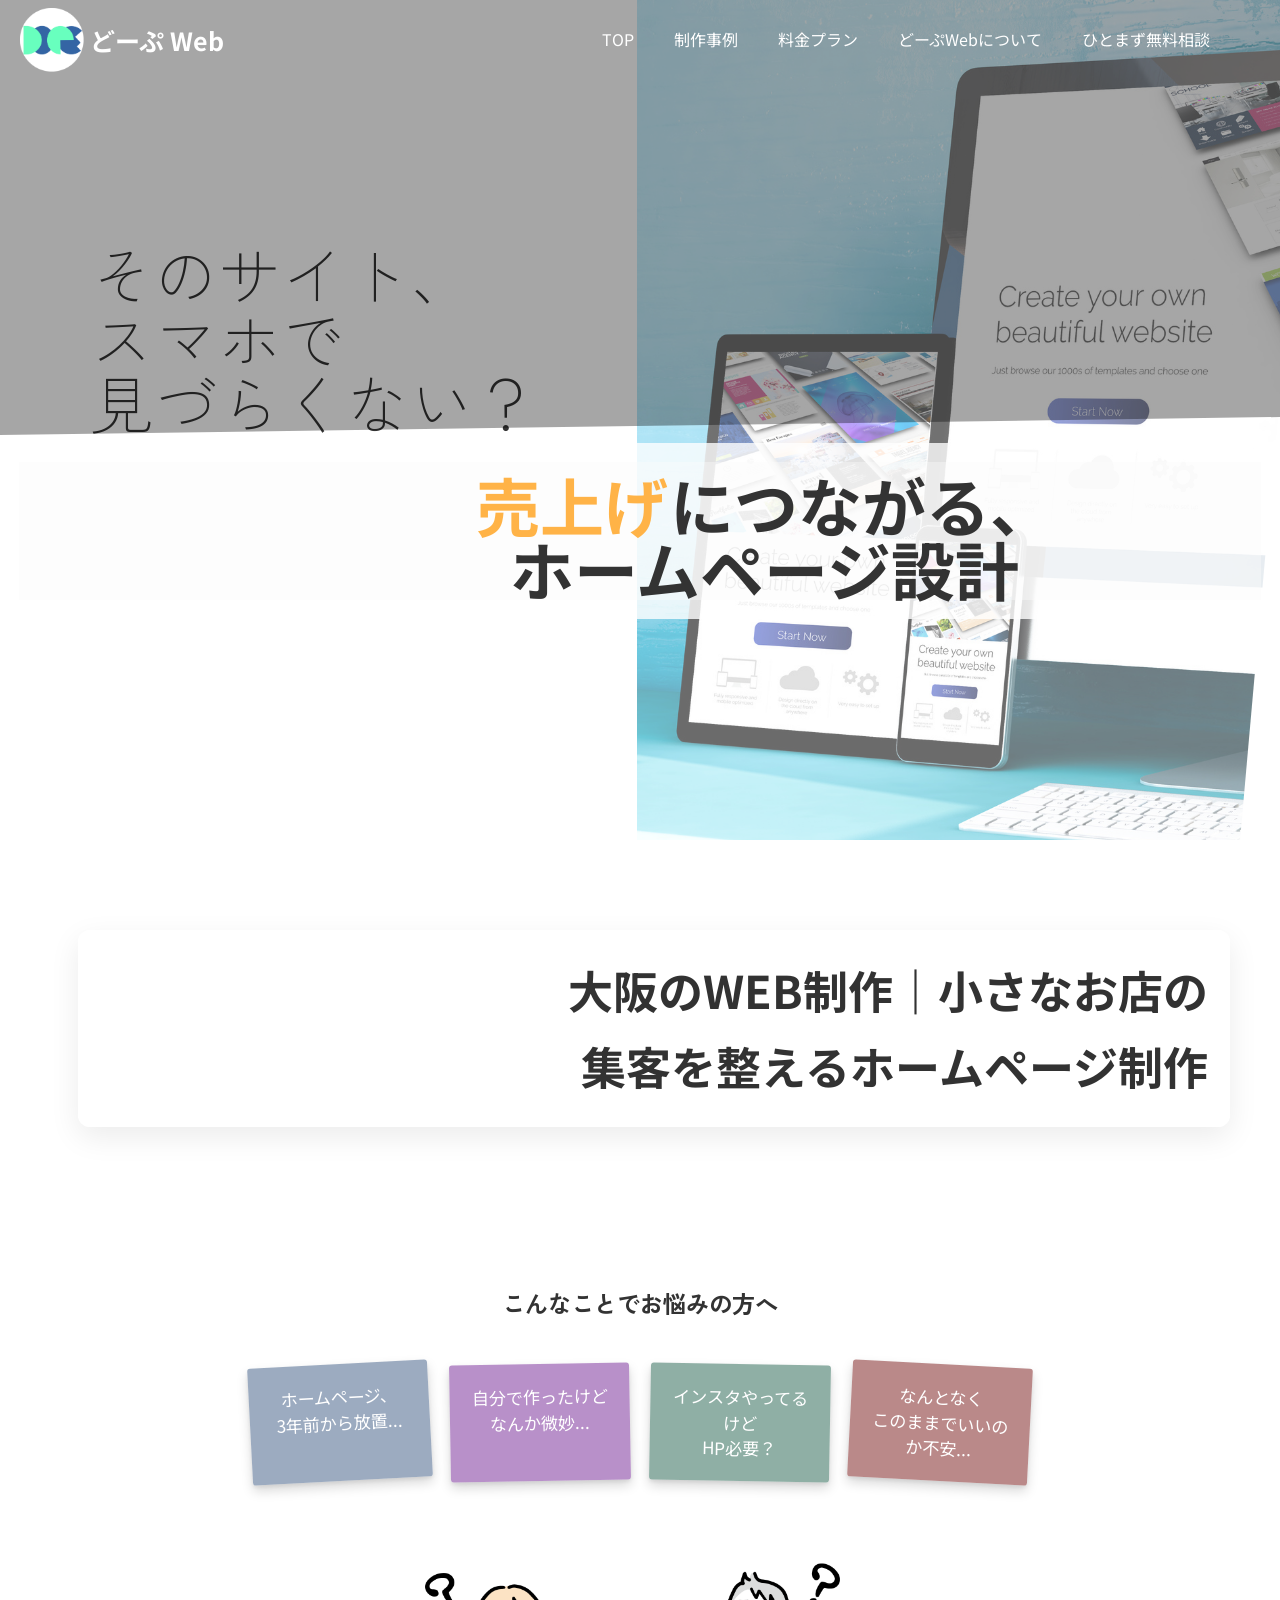
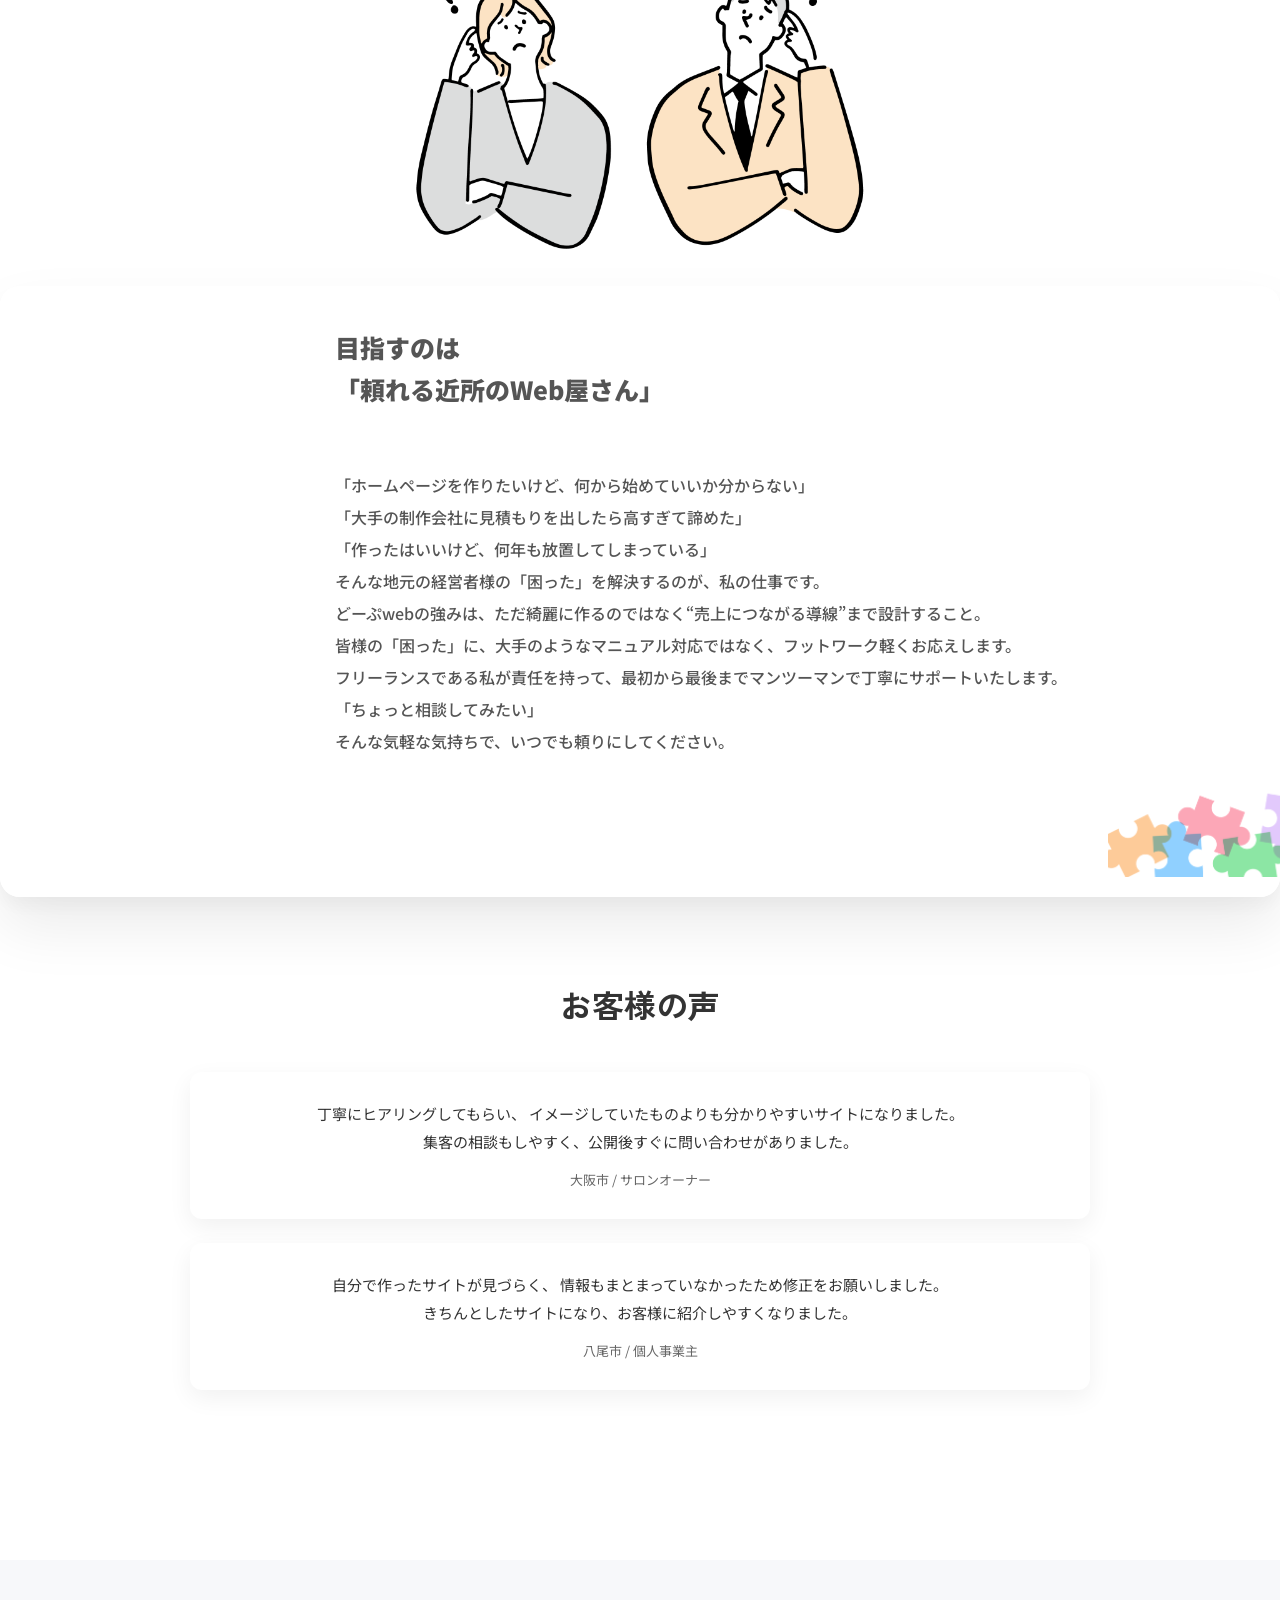
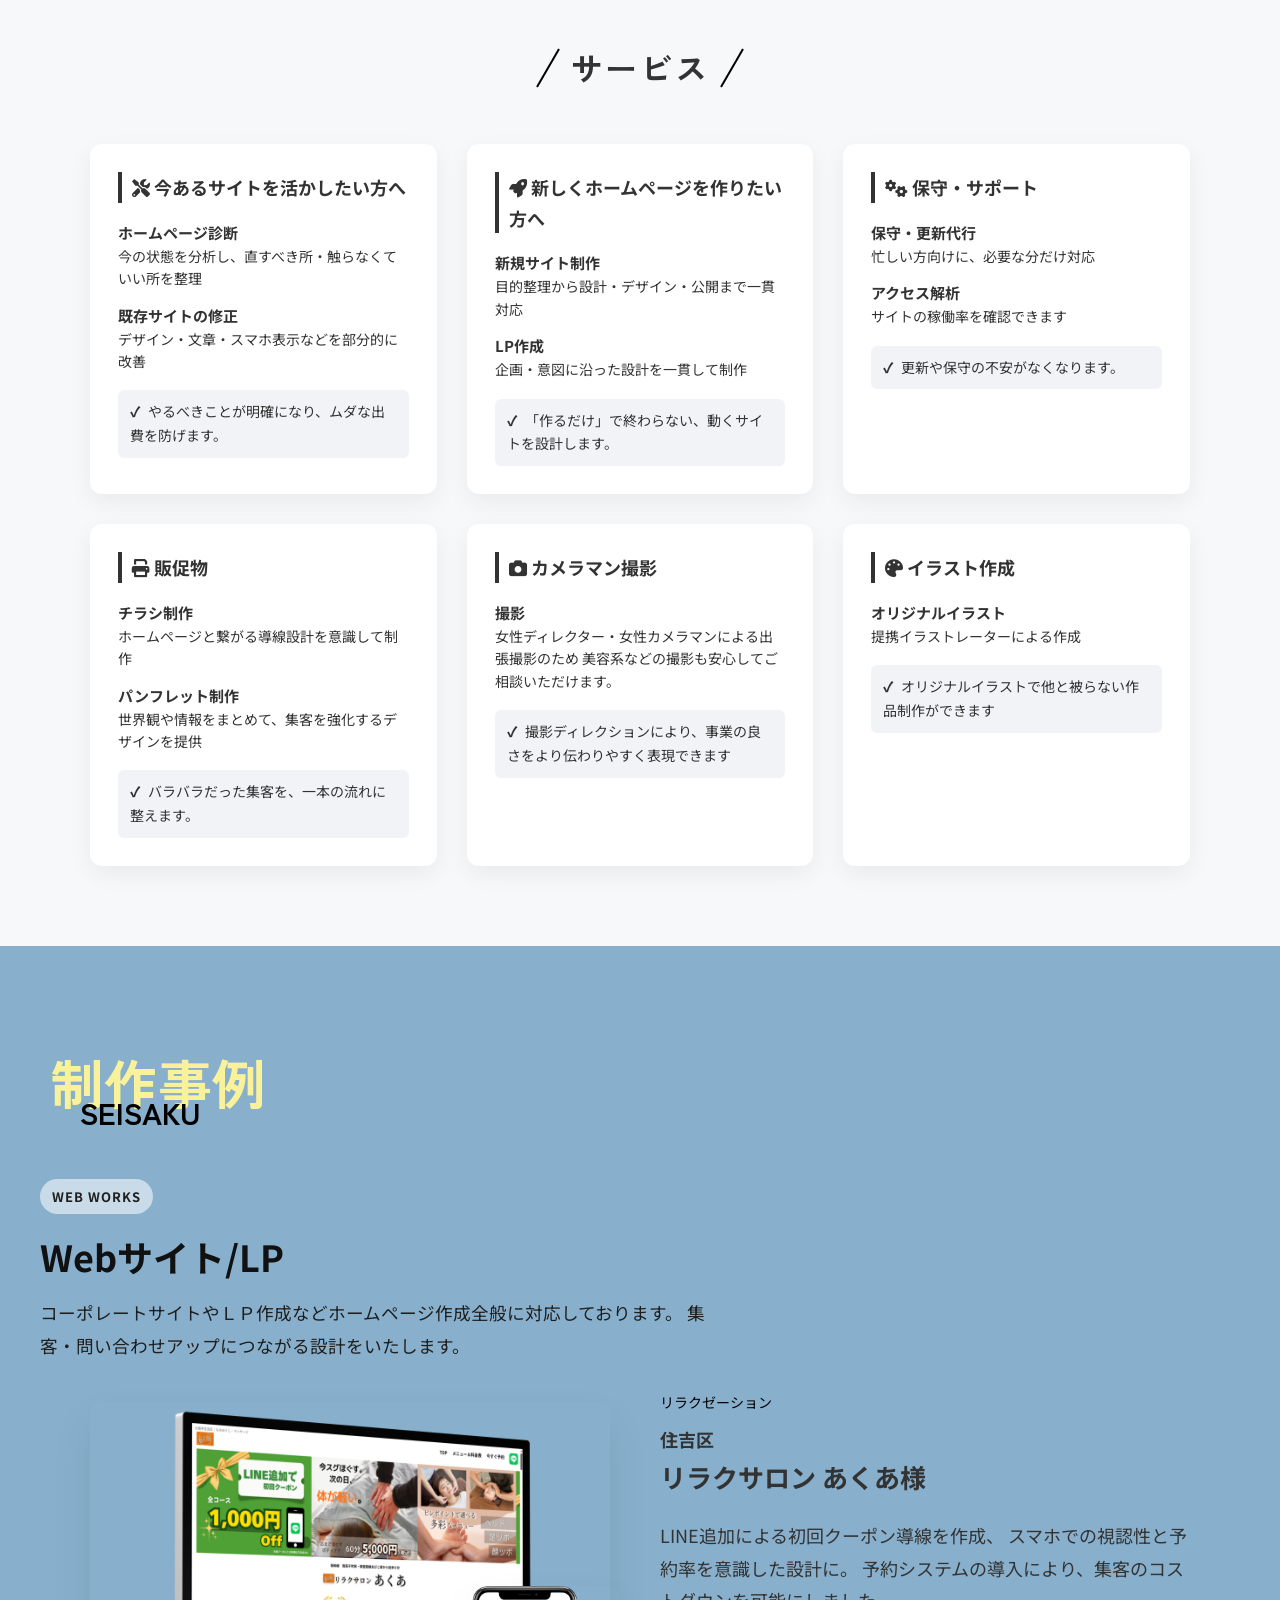
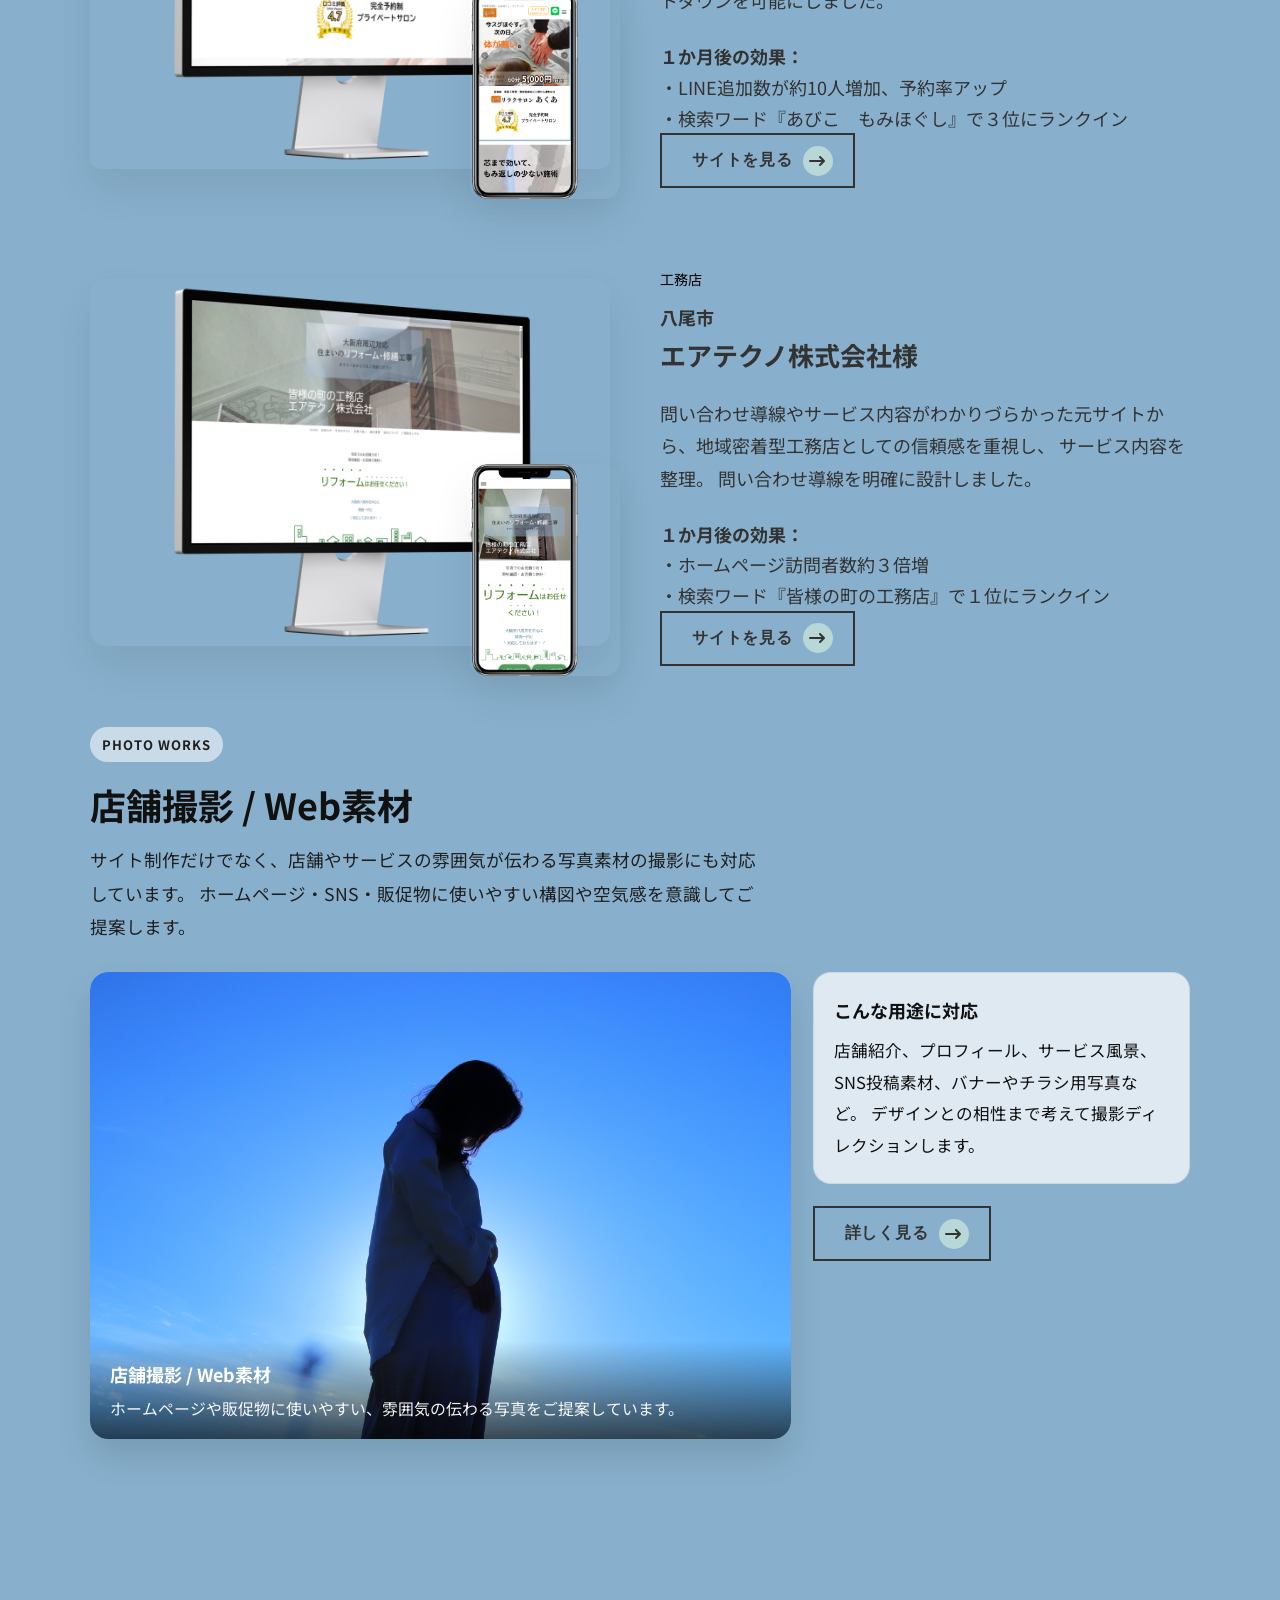
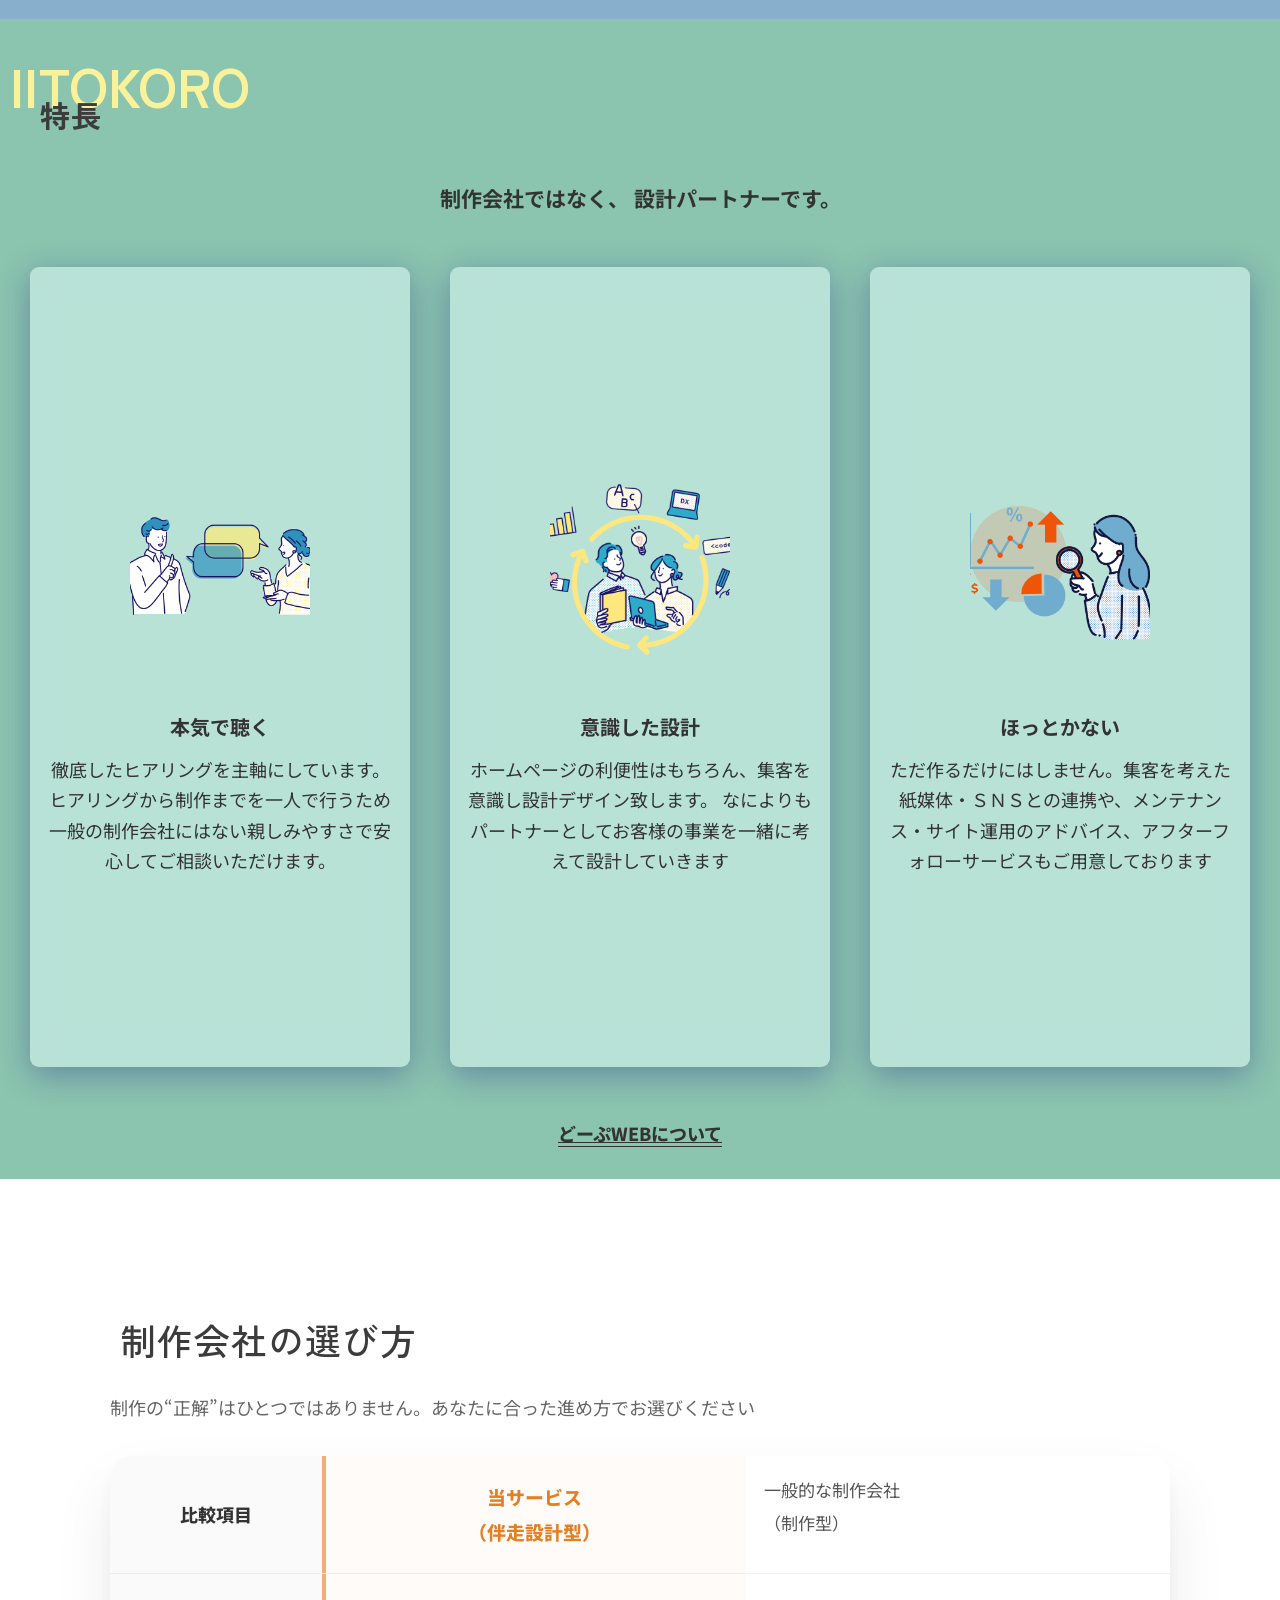
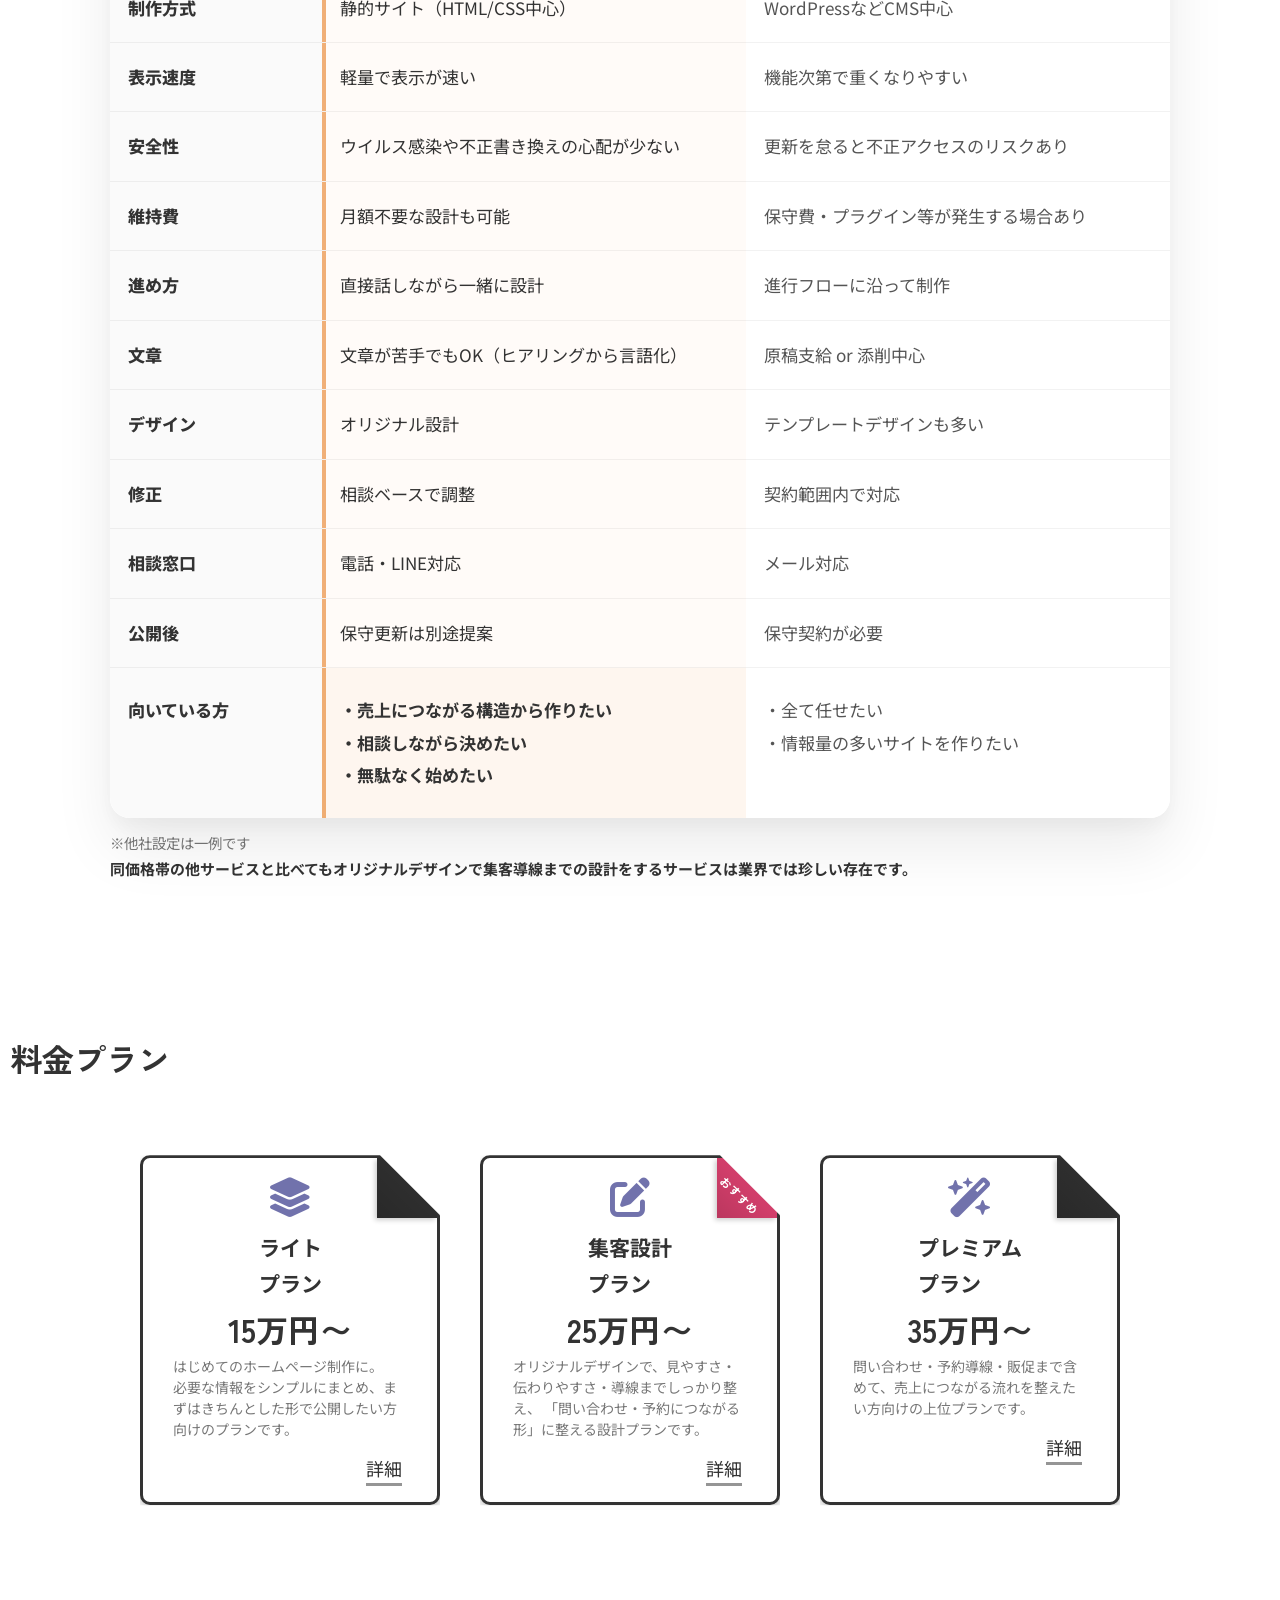
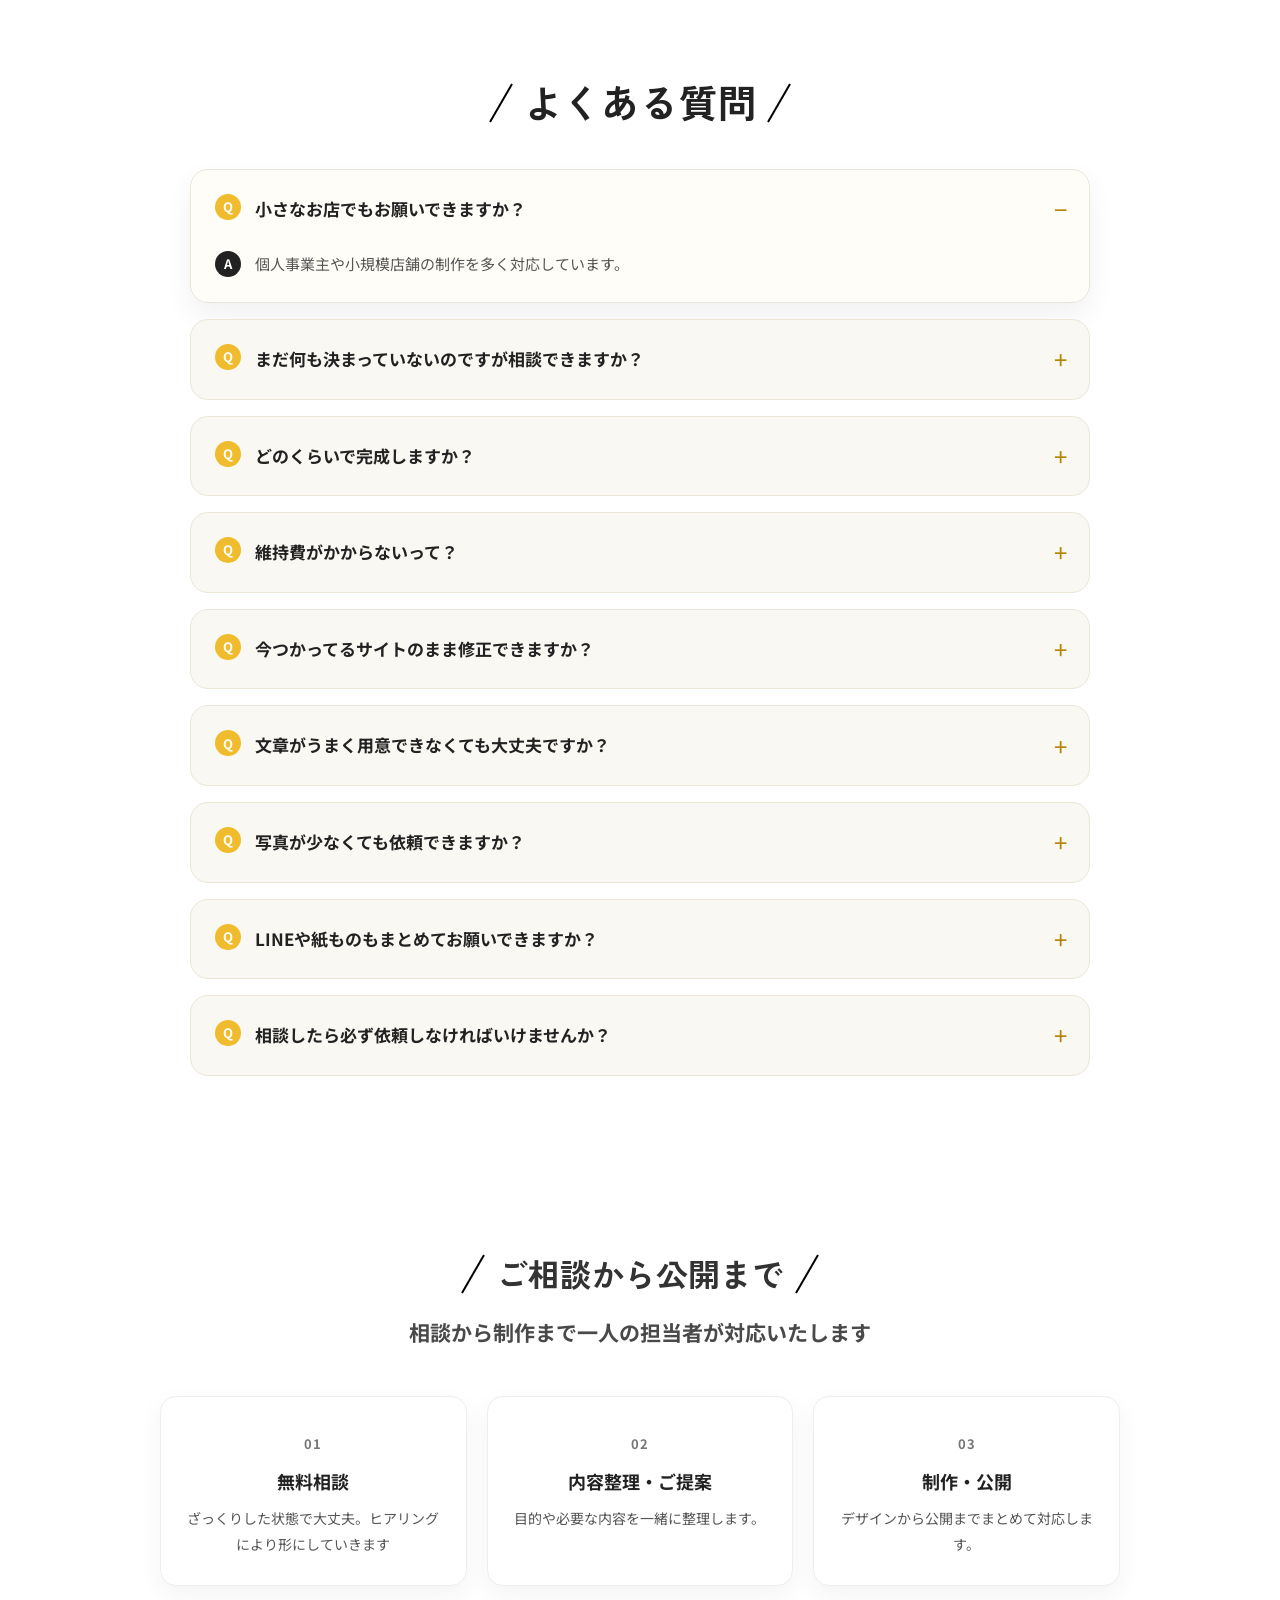
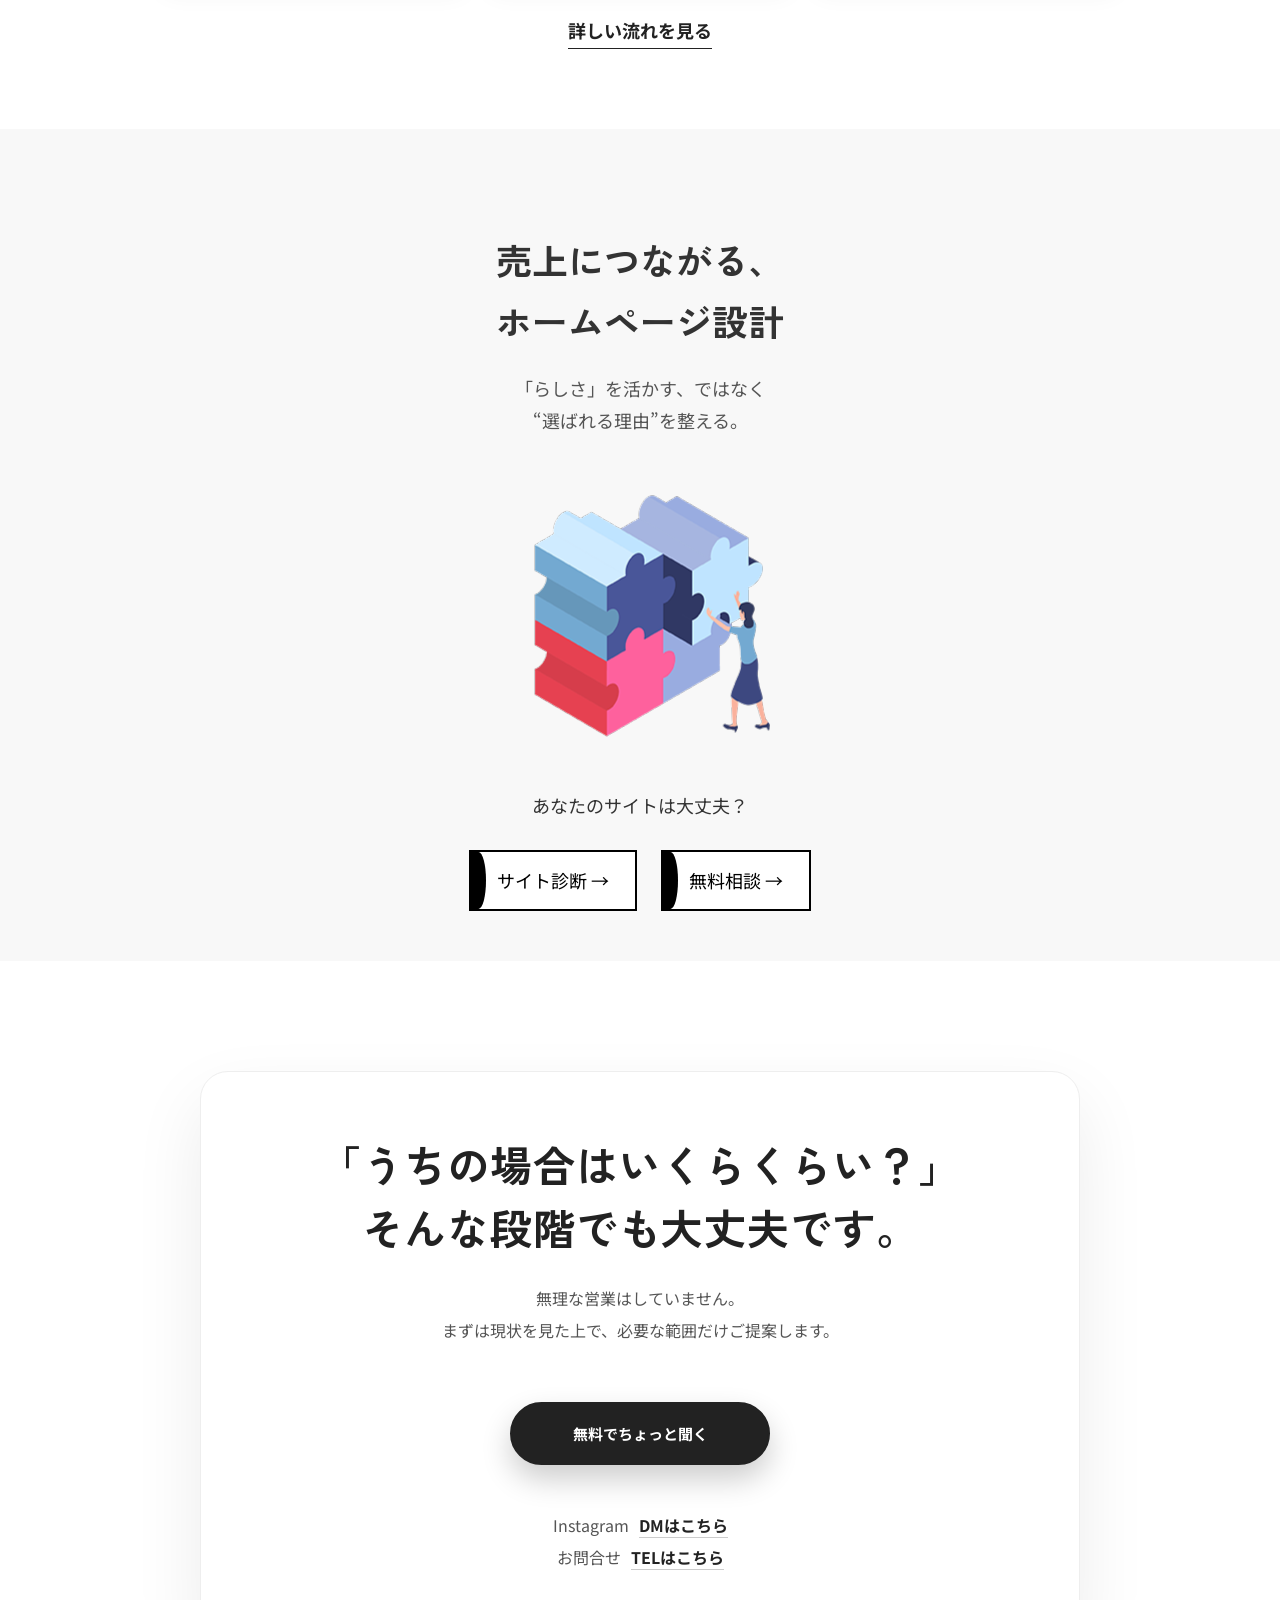
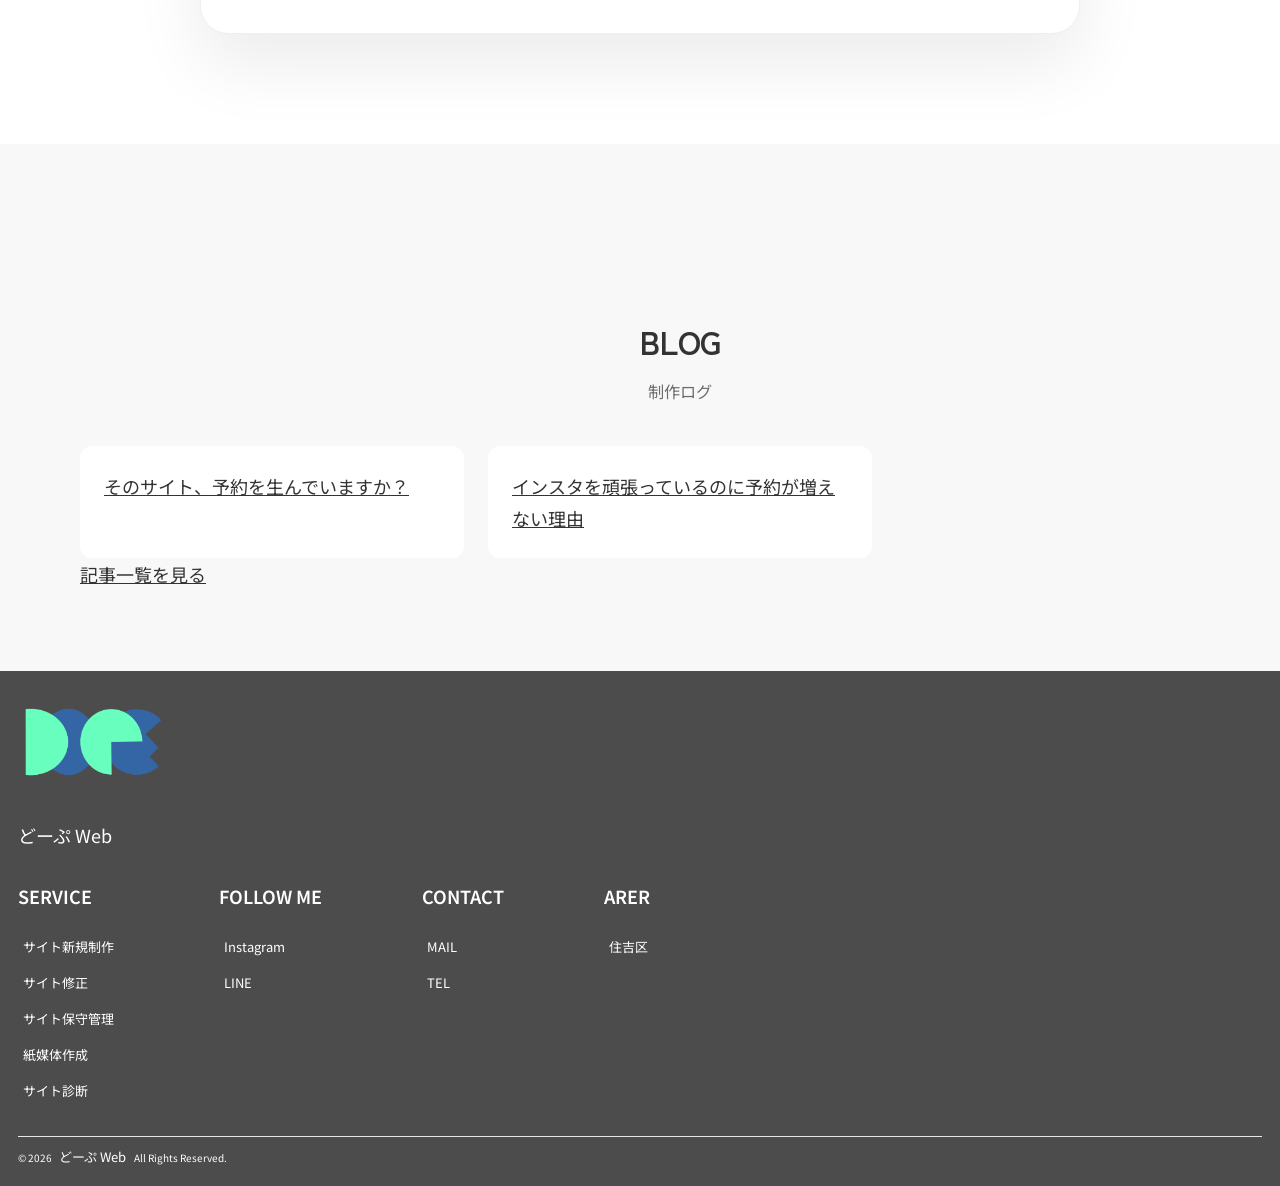
==== commit 3ab568a7: "144" ====
--- a/index.html
+++ b/index.html
@@ -534,8 +534,8 @@
         <h3 class="card-title_06">集客設計<br>プラン</h3>
         <h2 class="price">25万円〜</h2>
         <p class="card-text_06">
-          オリジナルデザインで、見やすさ・伝わりやすさ・導線までしっかり整え、<br>
-           「なんとなく見るサイト」を「問い合わせ・予約につながる形」に整える設計プランです。
+          オリジナルデザインで、見やすさ・伝わりやすさ・導線までしっかり整え、
+          「問い合わせ・予約につながる形」に整える設計プランです。
         </p>
         <p class="click">詳細</p>
       </div>
@@ -546,7 +546,7 @@
         <i class="fa-solid fa-wand-magic-sparkles"></i>
         <h3 class="card-title_06">プレミアム<br>プラン</h3>
         <h2 class="price">35万円〜</h2>
-        <p class="mo">※残り1件モニター価格30万円〜対応中</p>
+      
         <p class="card-text_06">
           問い合わせ・予約導線・販促まで含めて、売上につながる流れを整えたい方向けの上位プランです。
         </p>
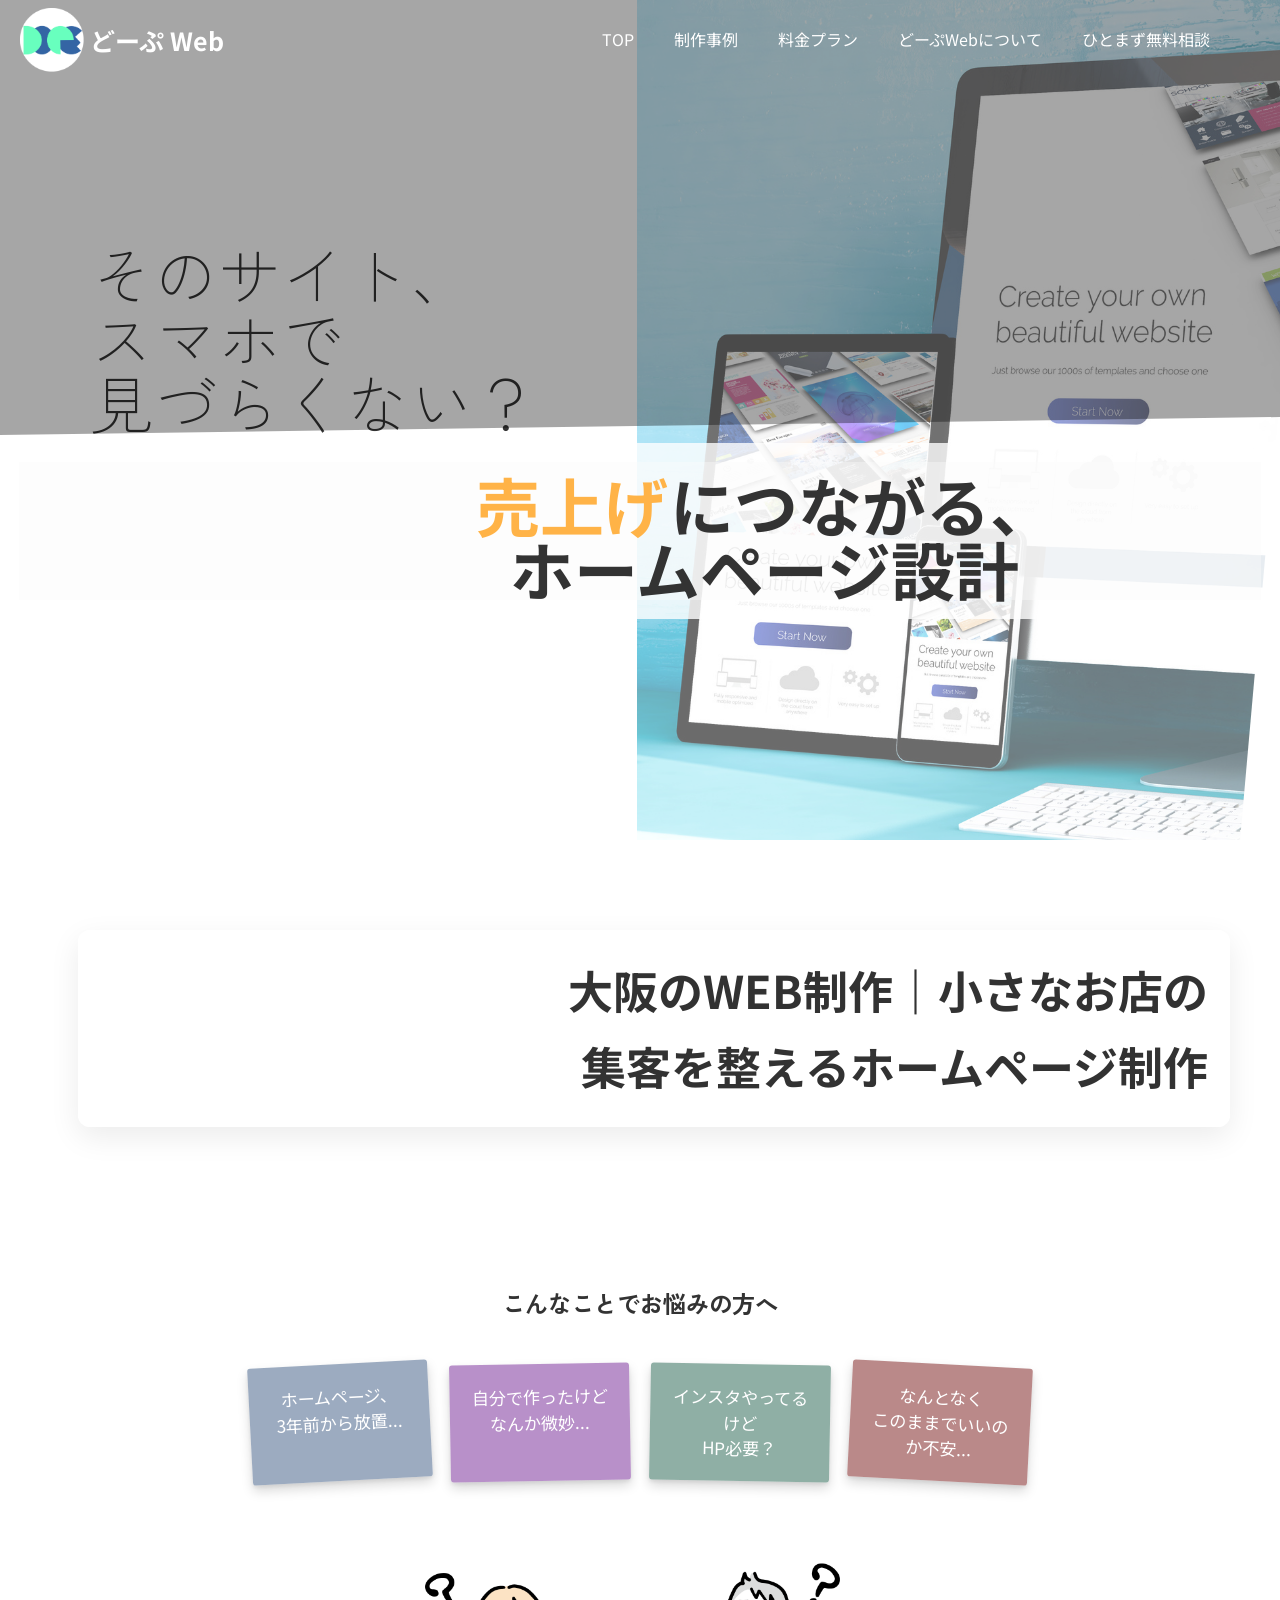
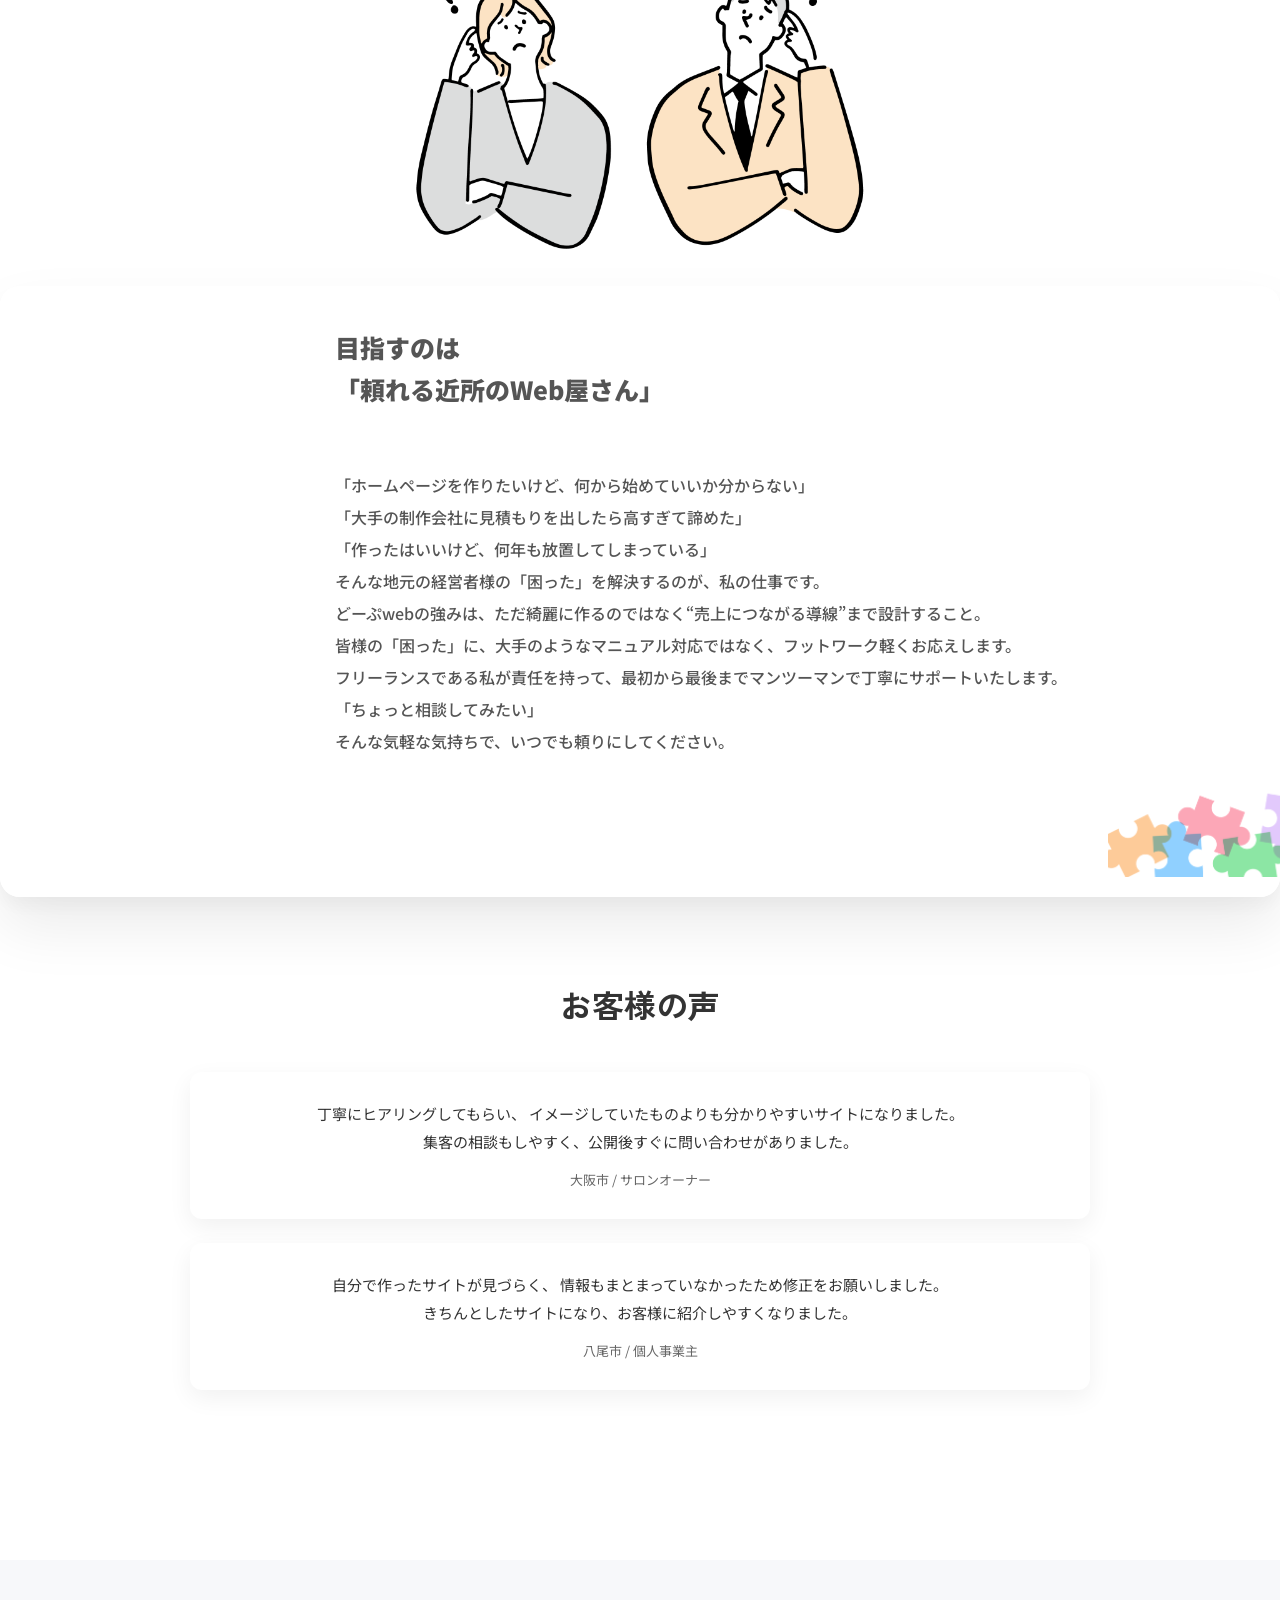
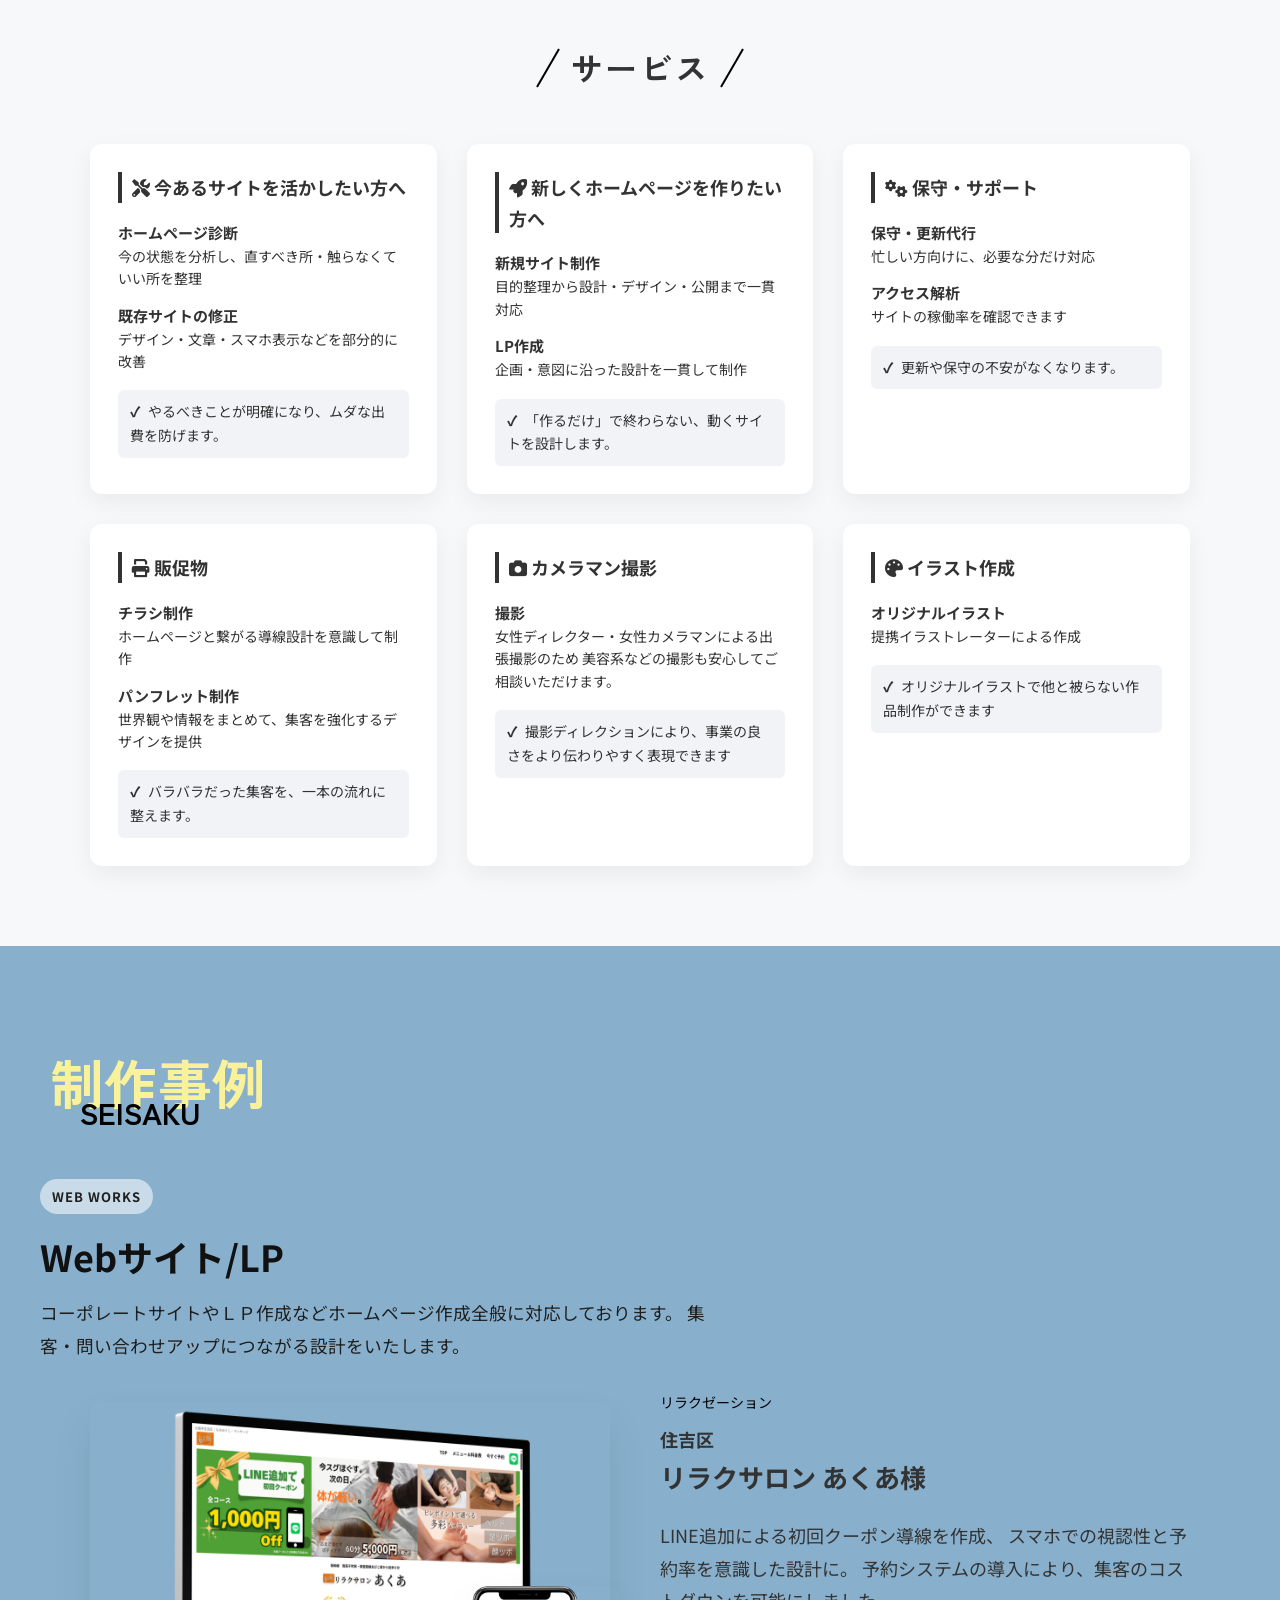
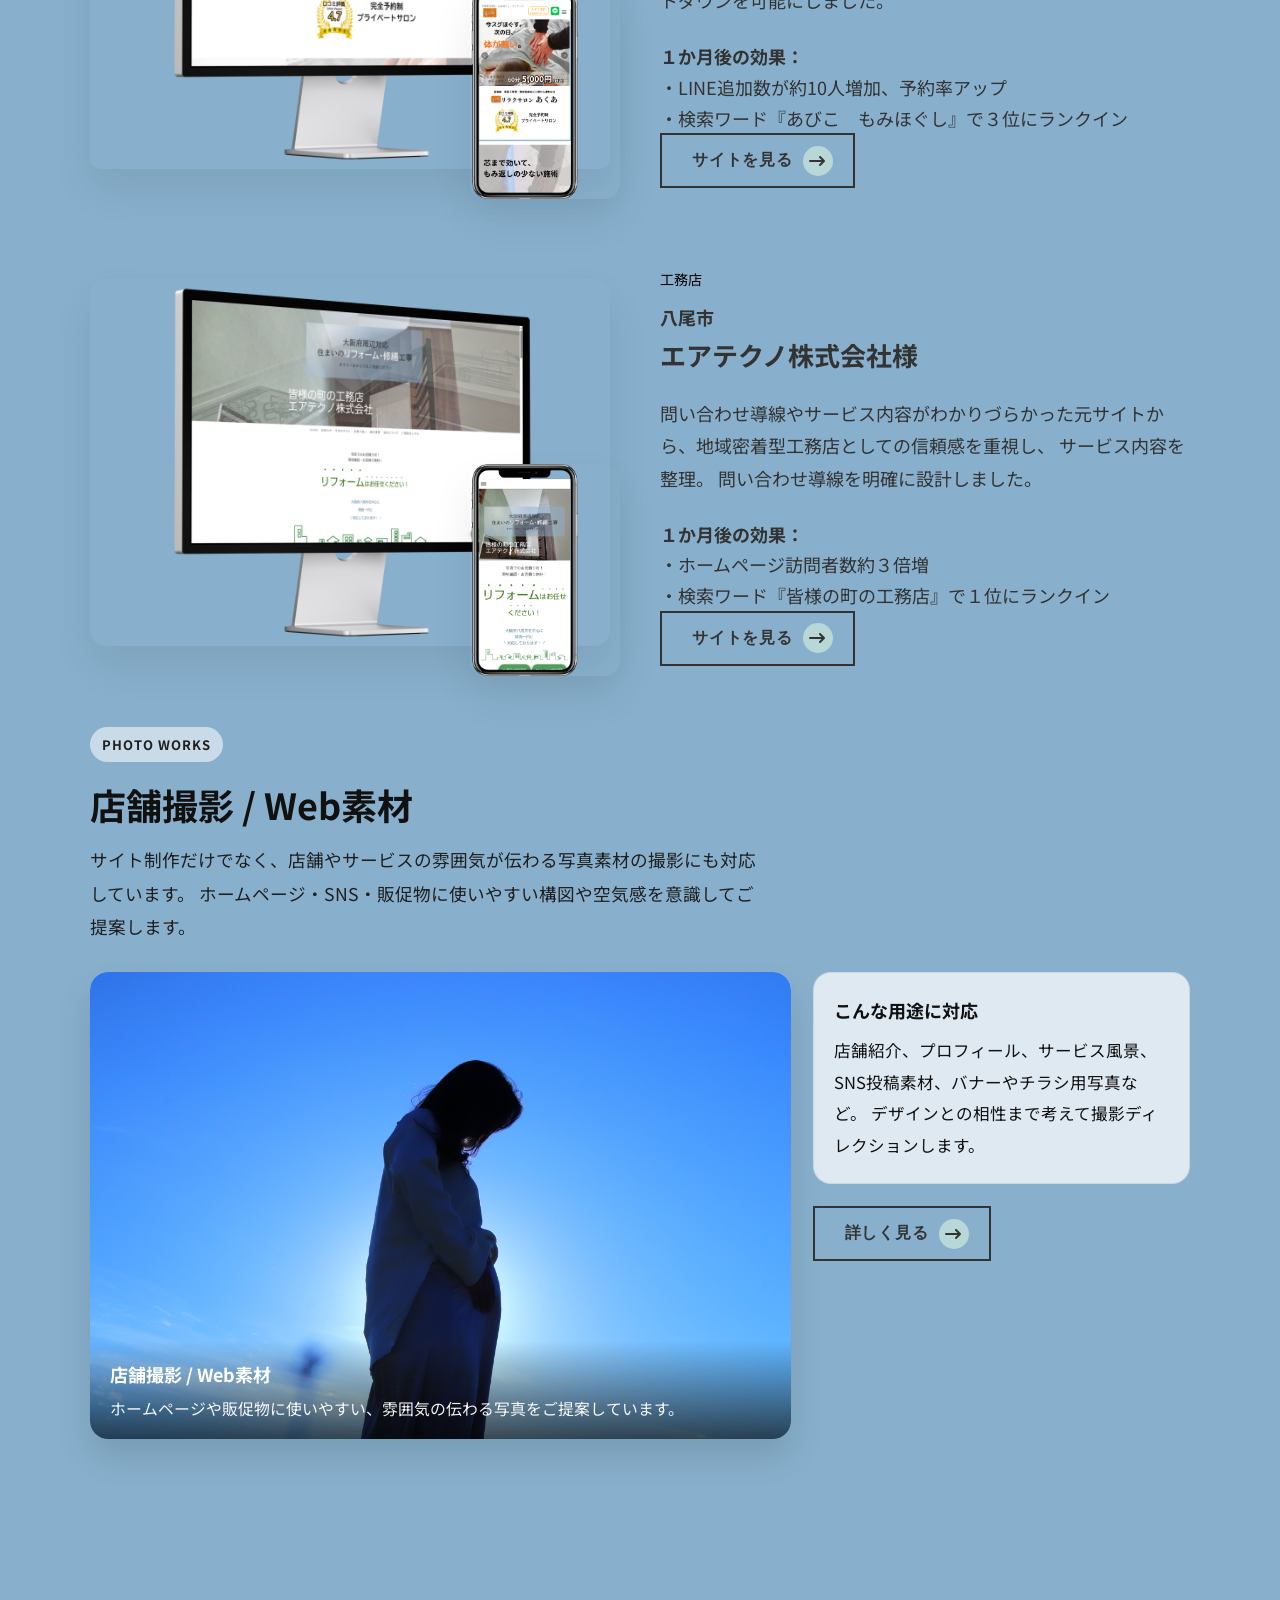
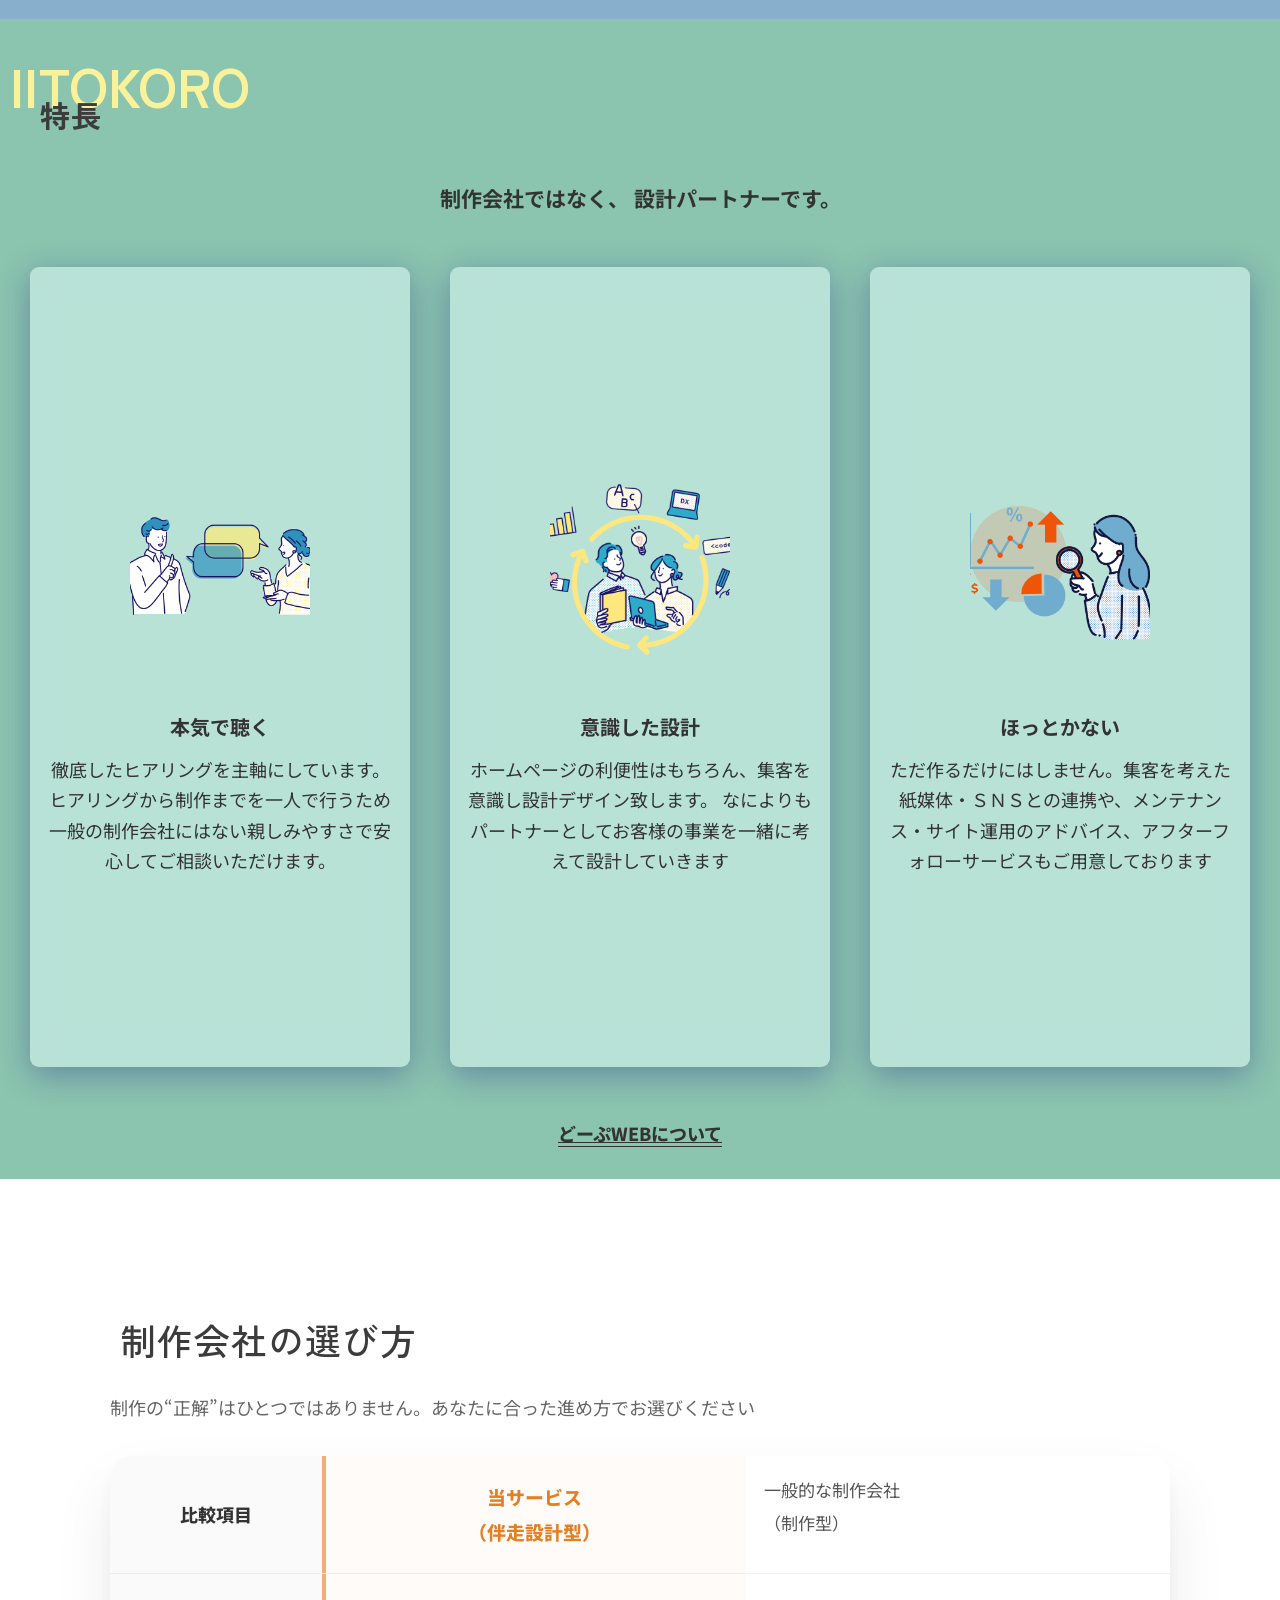
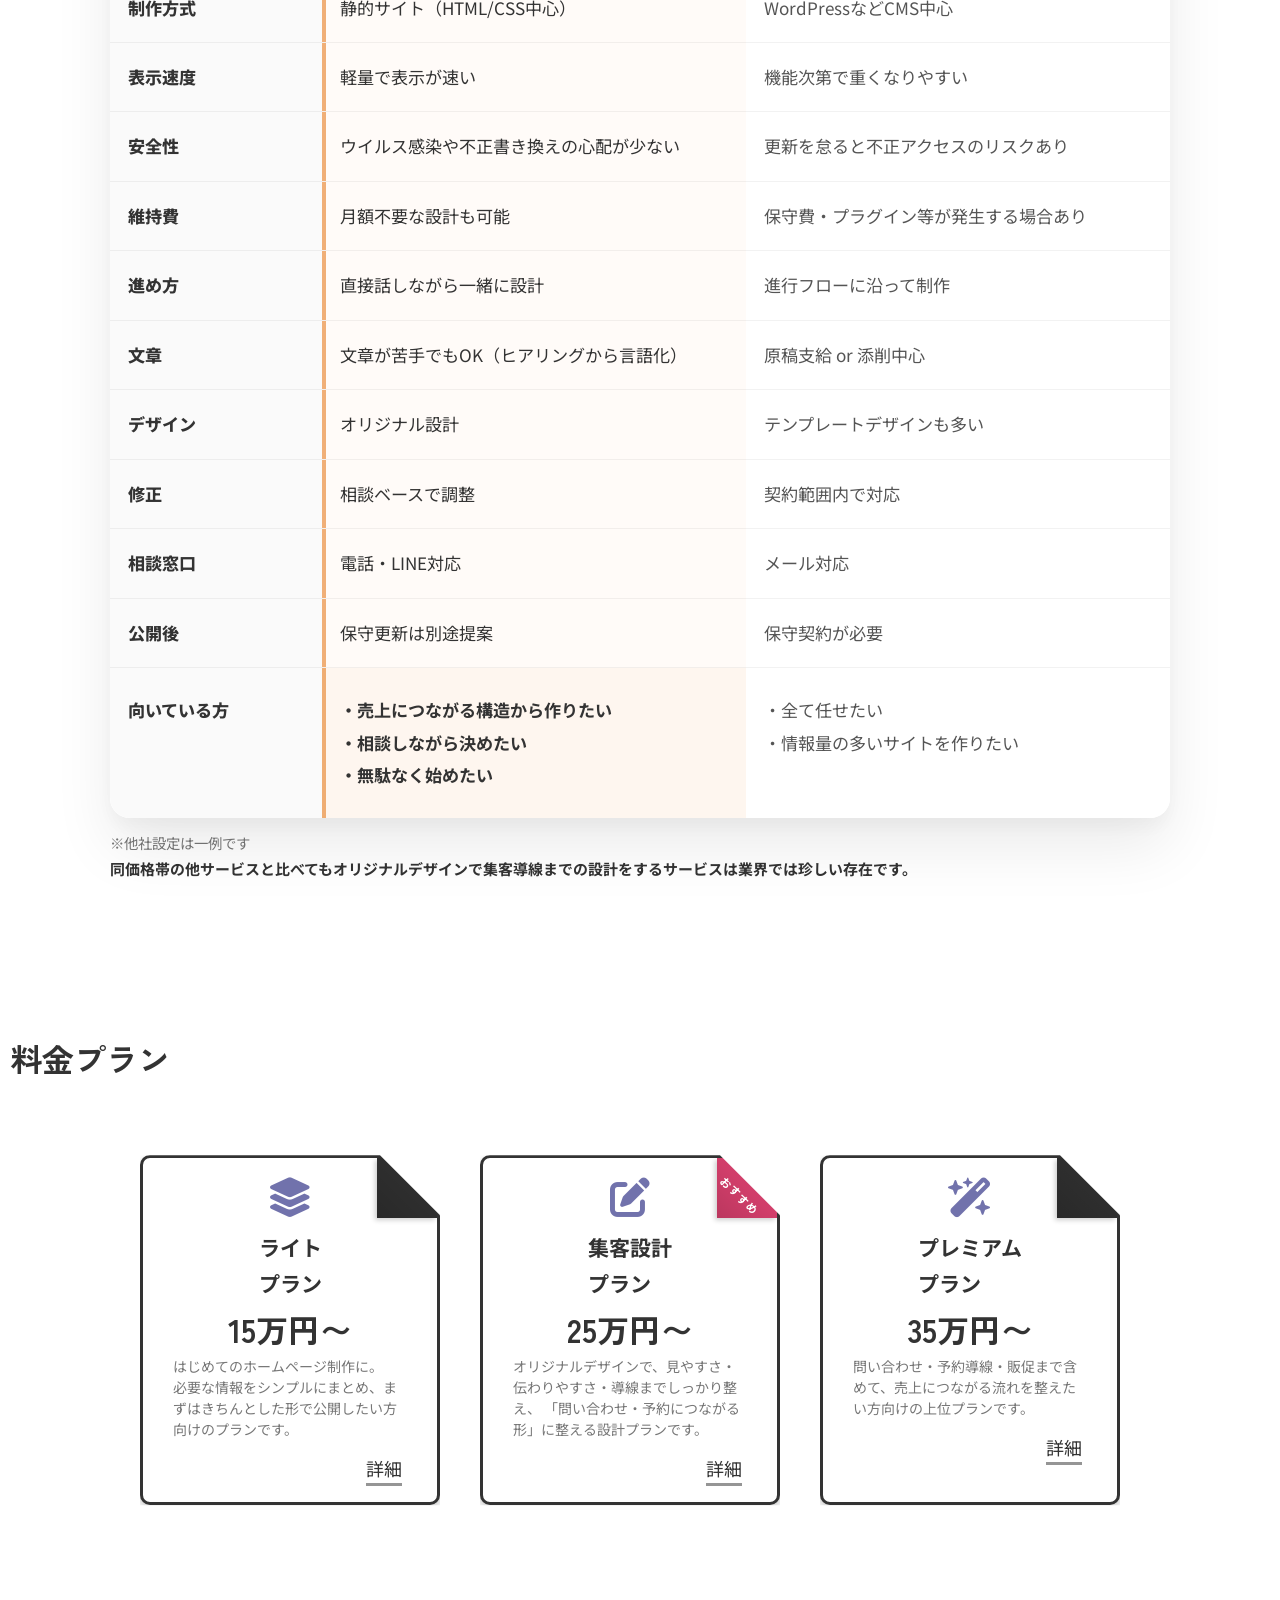
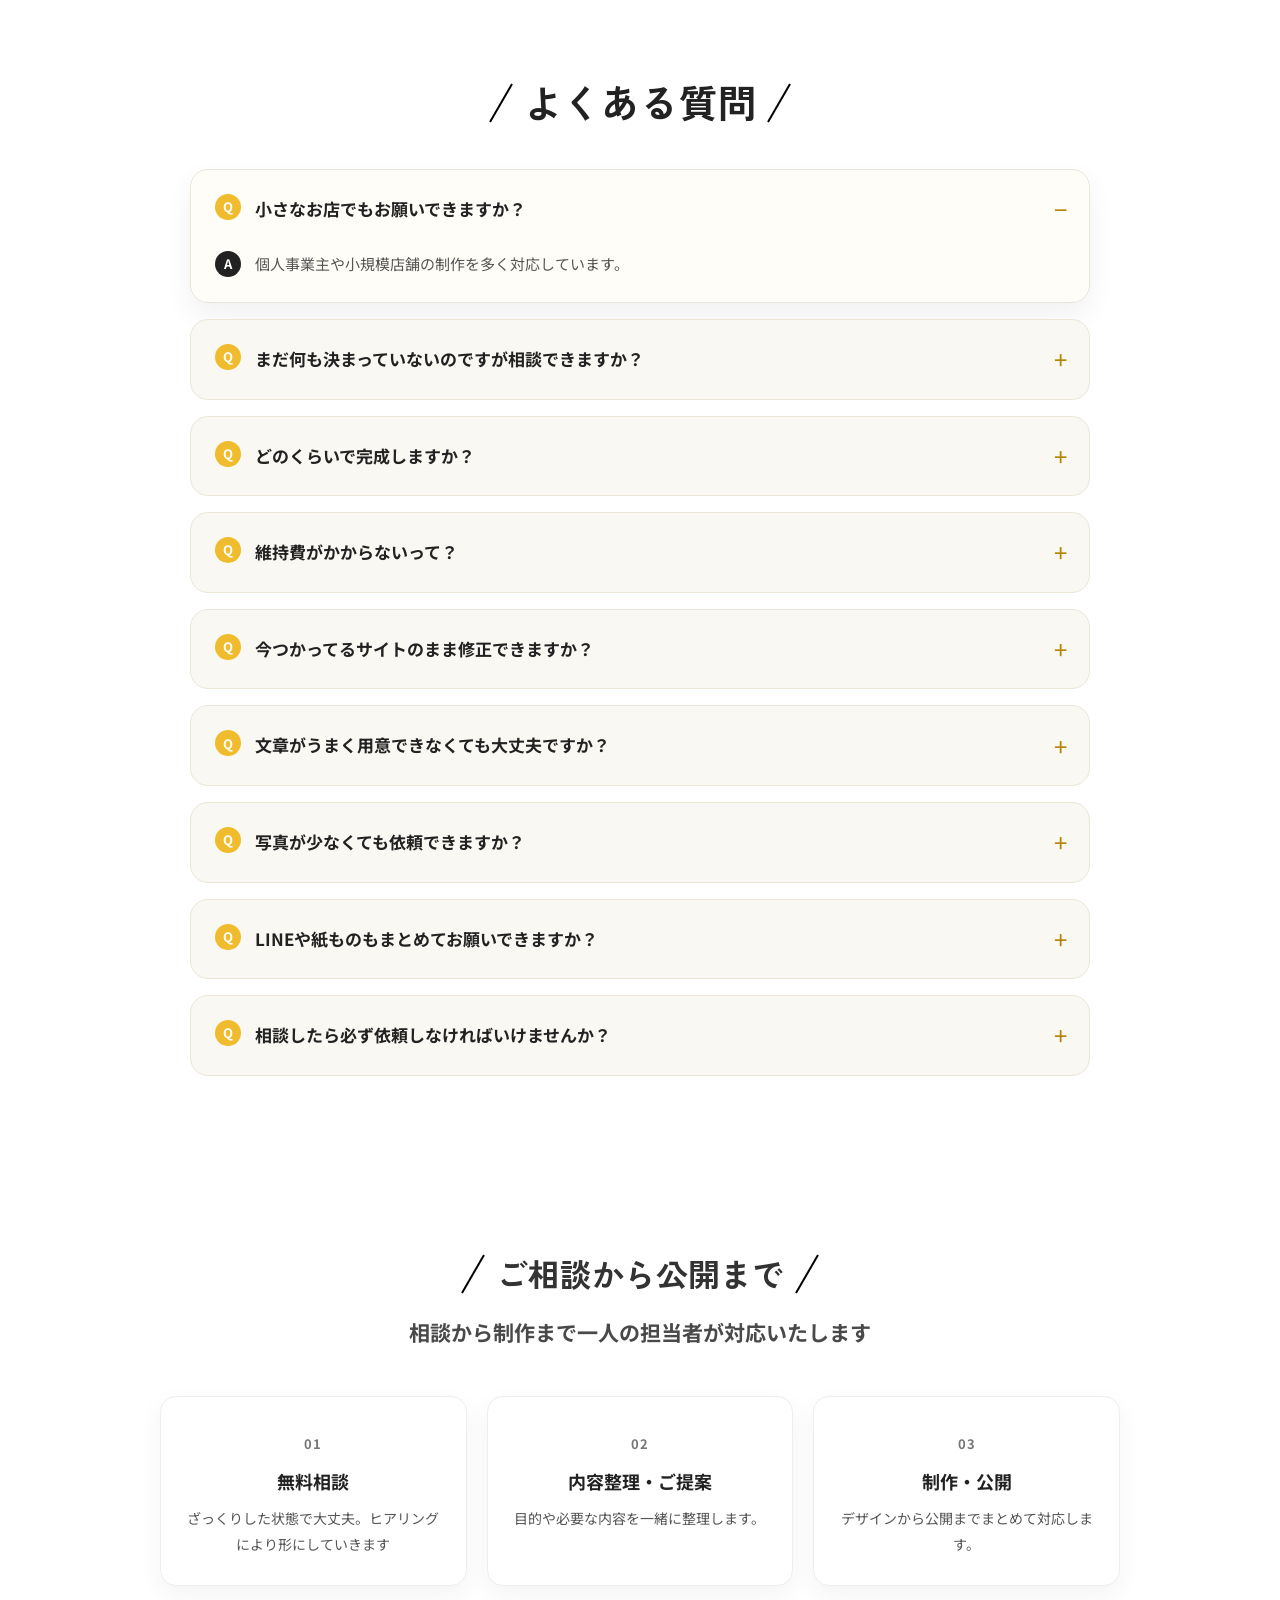
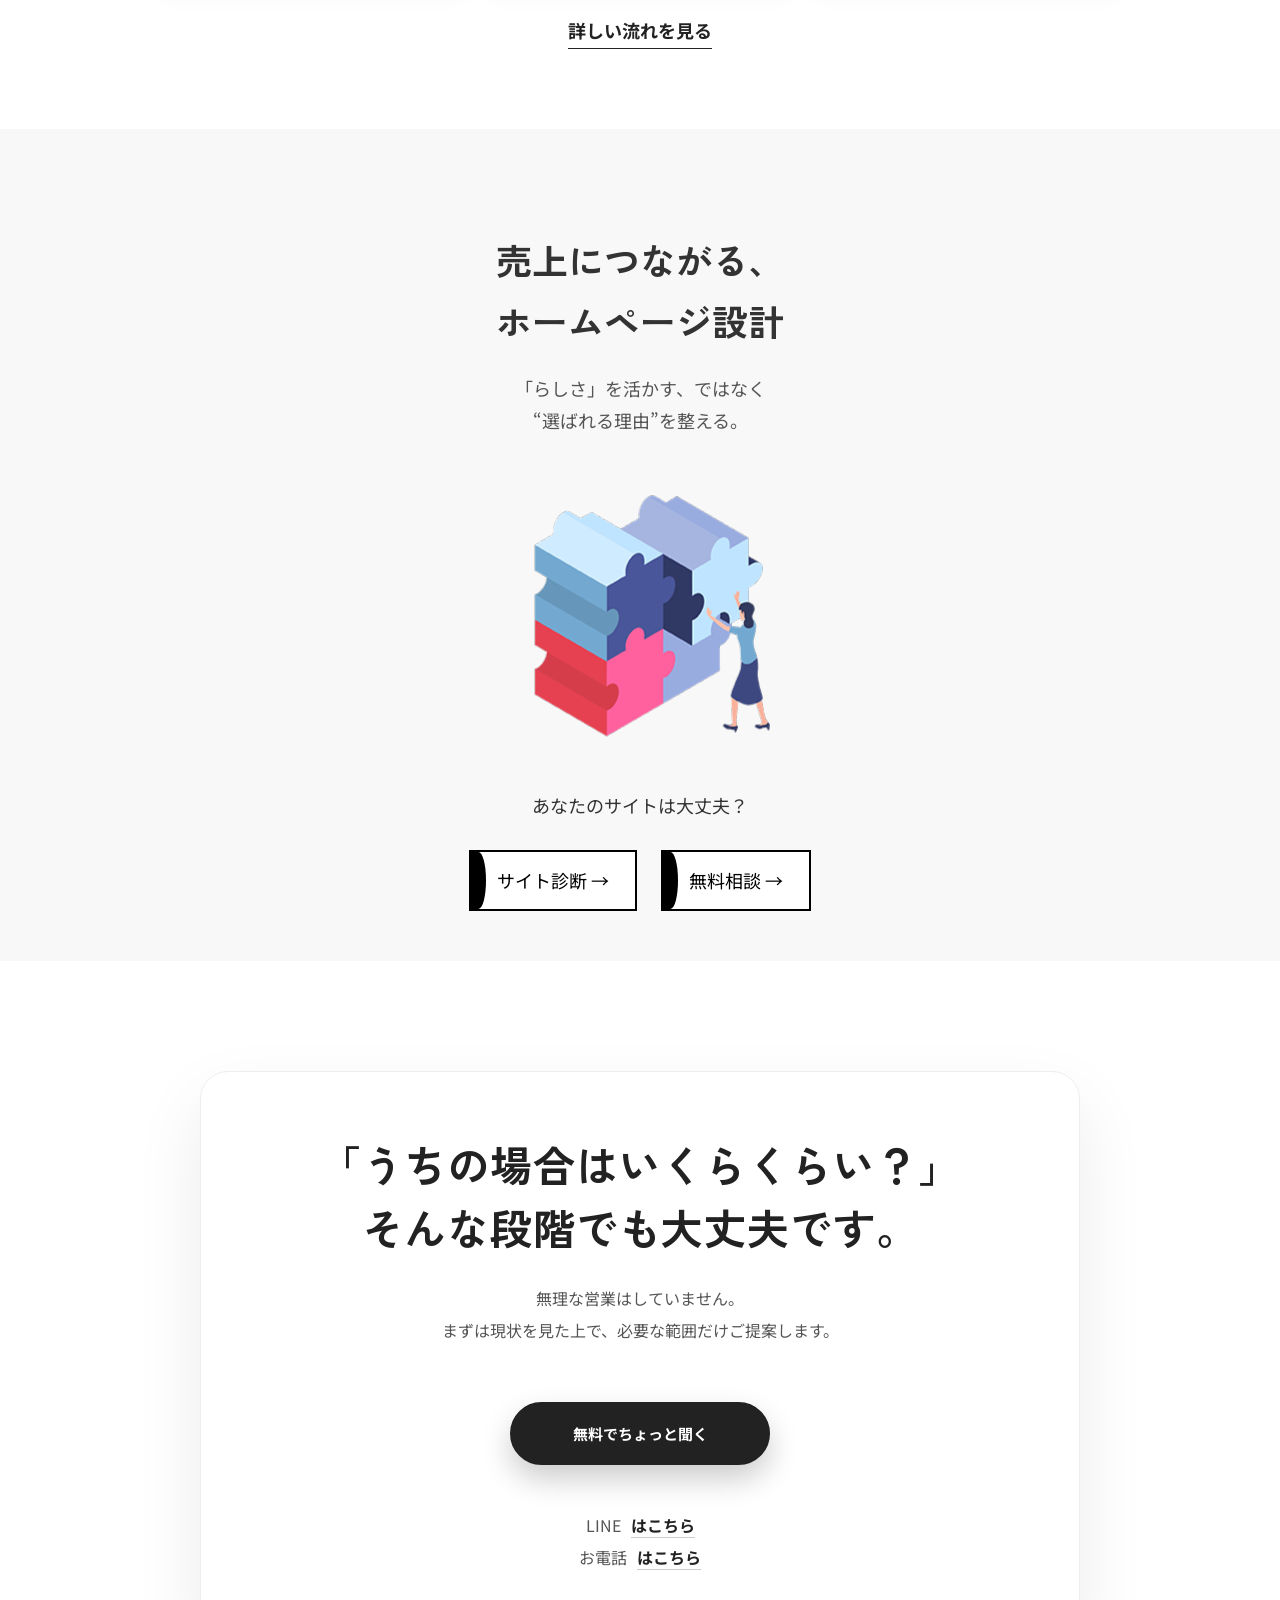
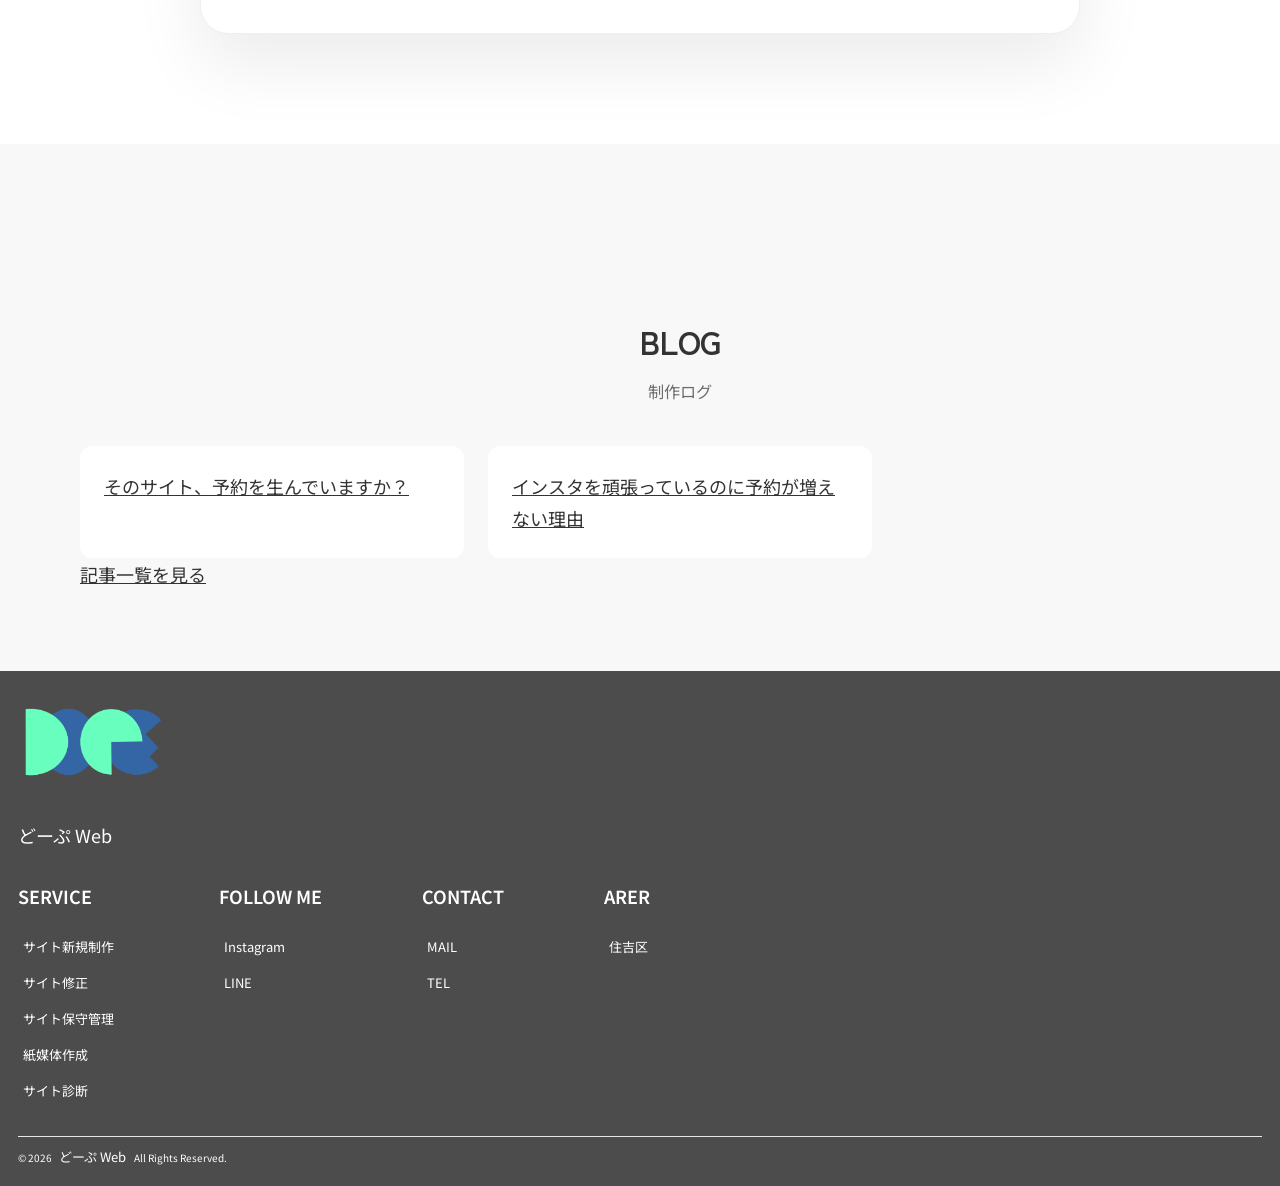
==== commit da3f5875: "１４５" ====
--- a/index.html
+++ b/index.html
@@ -713,11 +713,11 @@
     </div>
 
     <p class="contact-sub">
-      Instagram
-      <a href="https://www.instagram.com/dope.webdesign/">
-        DMはこちら
+      LINE
+      <a href="https://lin.ee/yVdMhSz">
+        はこちら
       </a><br>
-      お問合せ <a href="tel:090-5122-1977">TELはこちら</a>
+      お電話 <a href="tel:090-5122-1977">はこちら</a>
     </p>
   </div>
 </section>
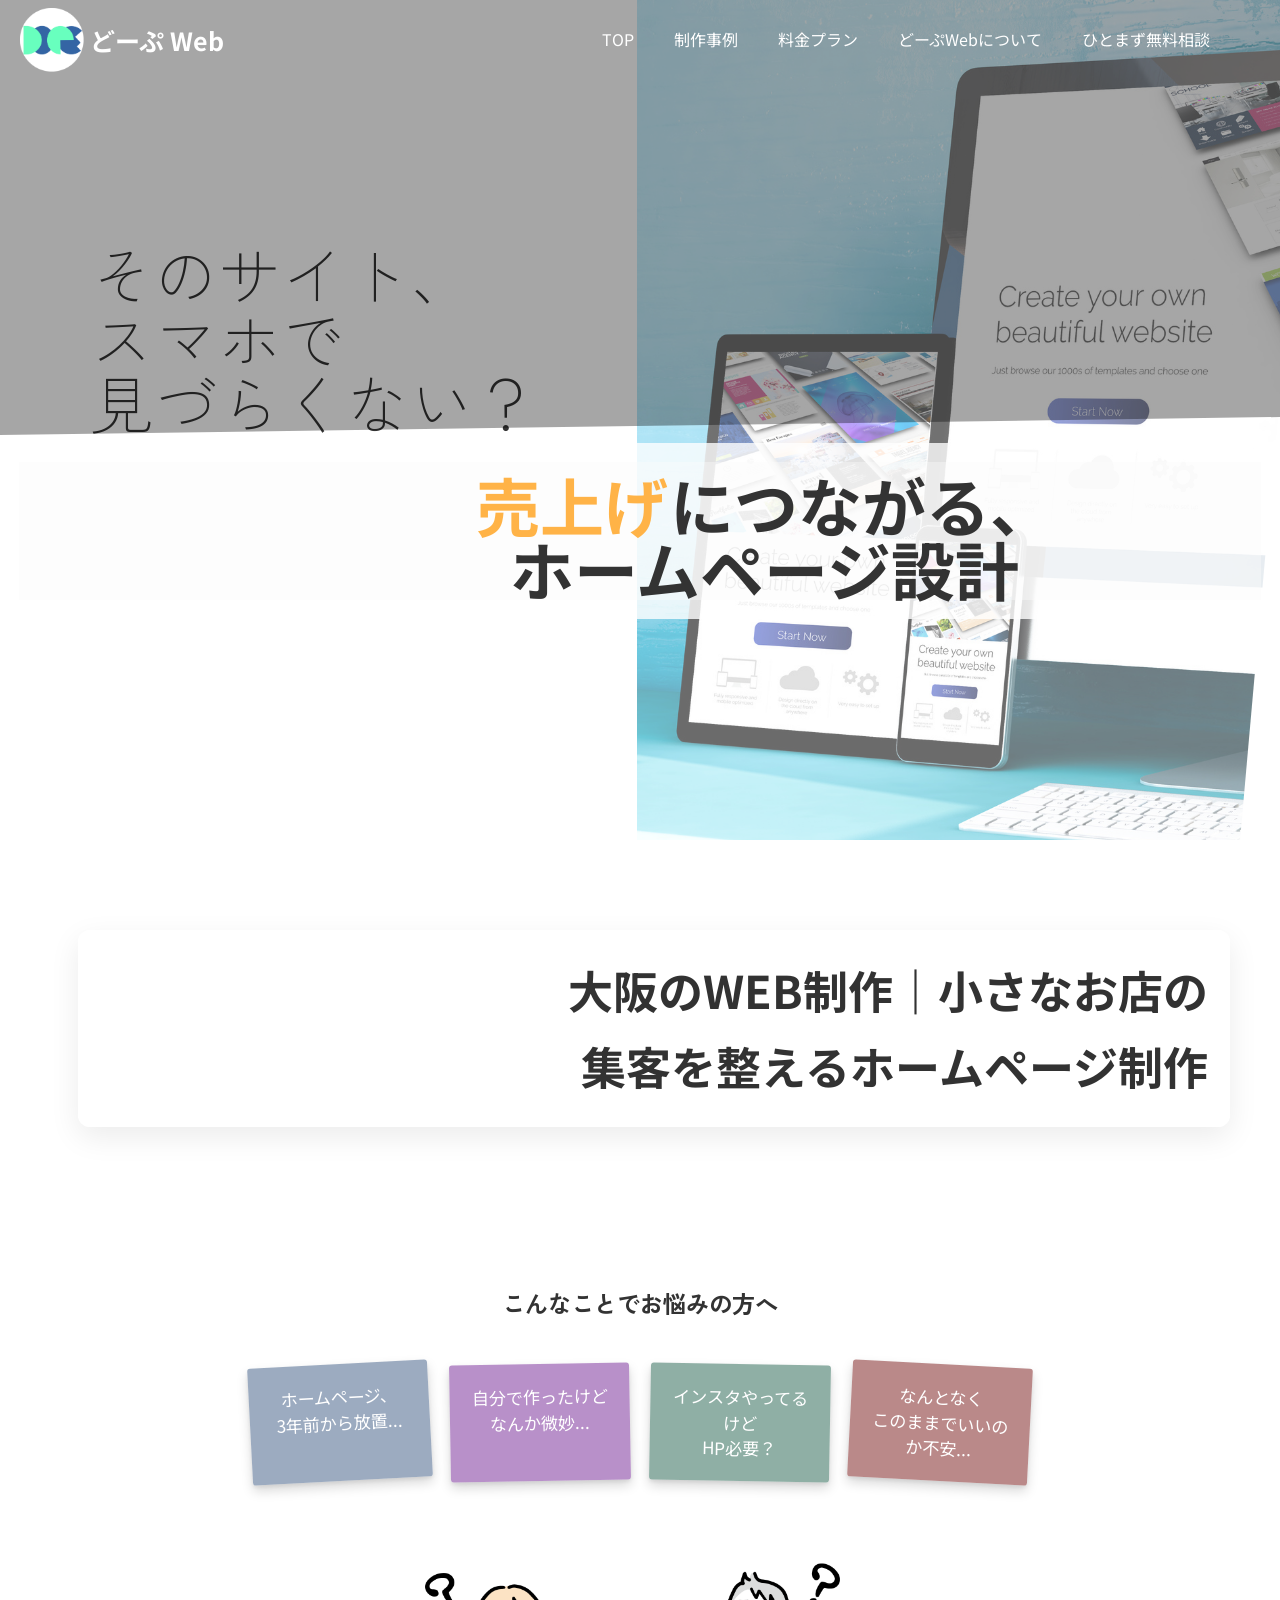
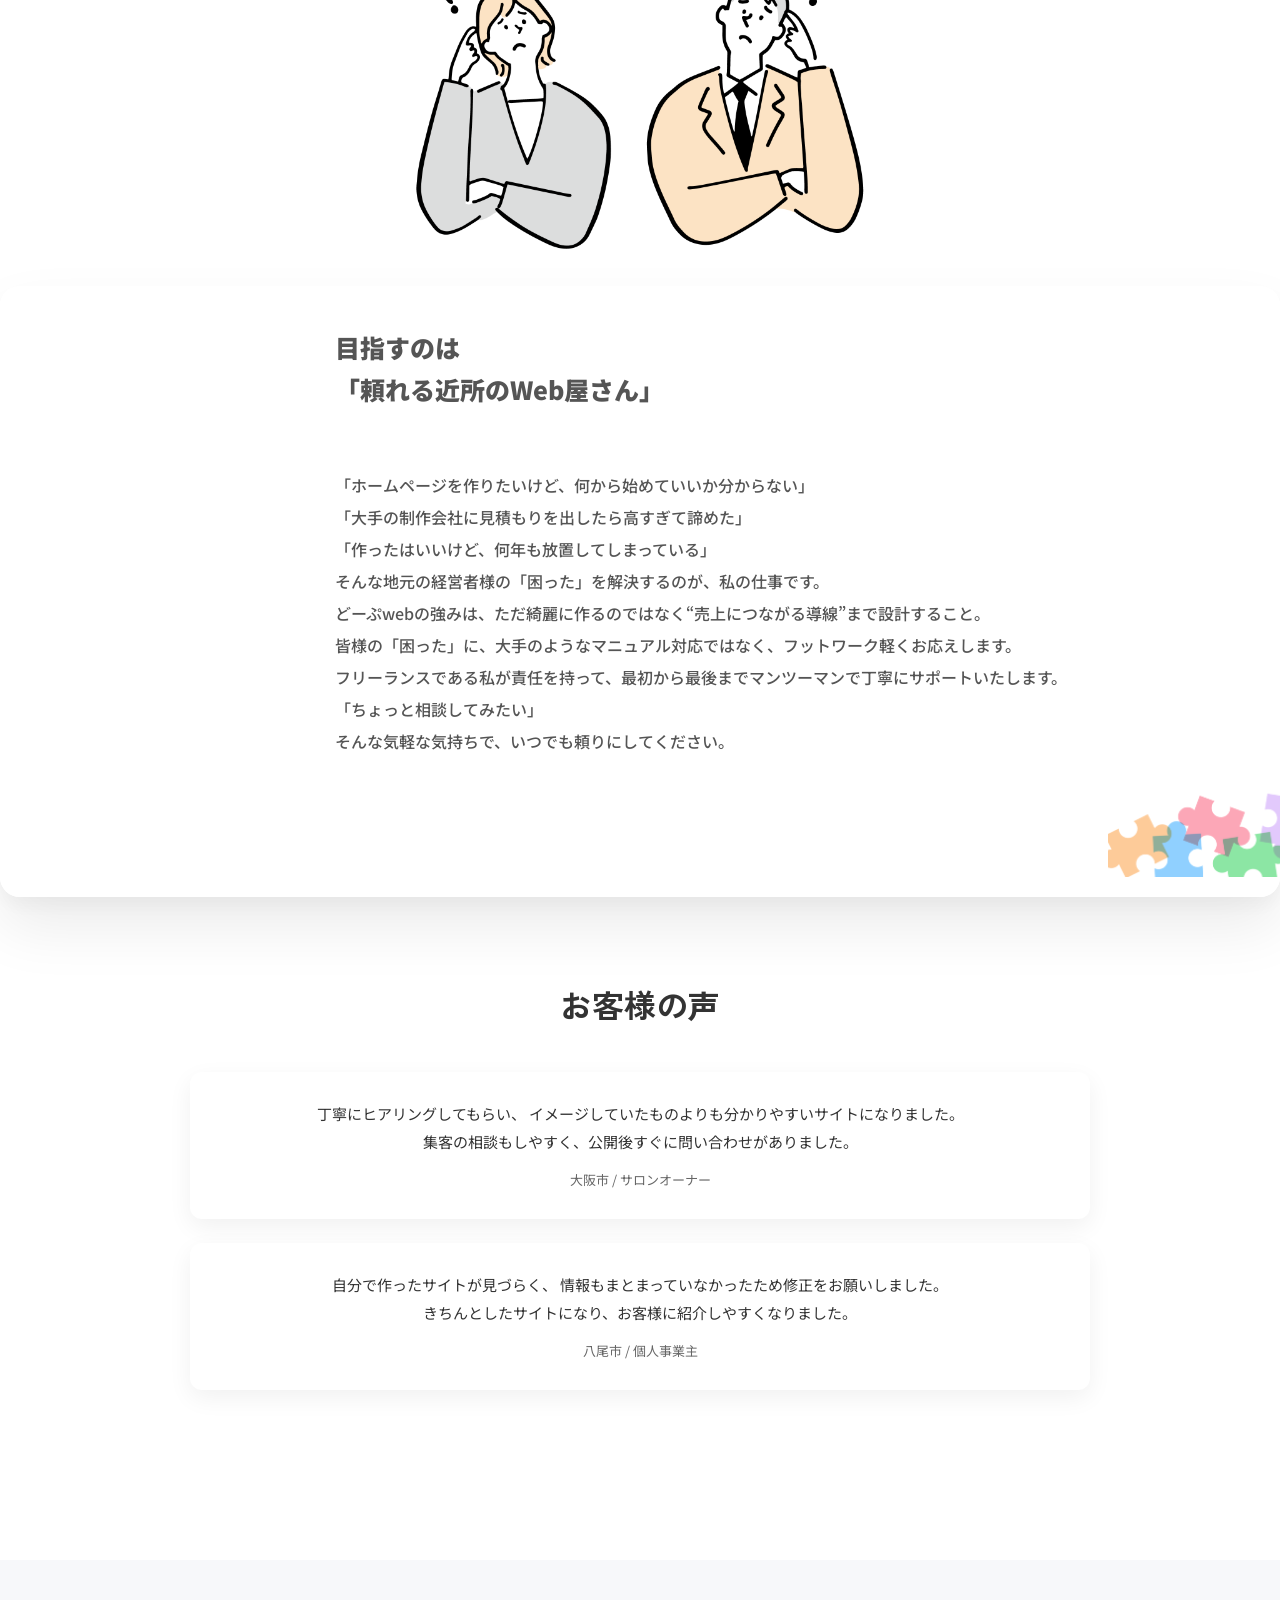
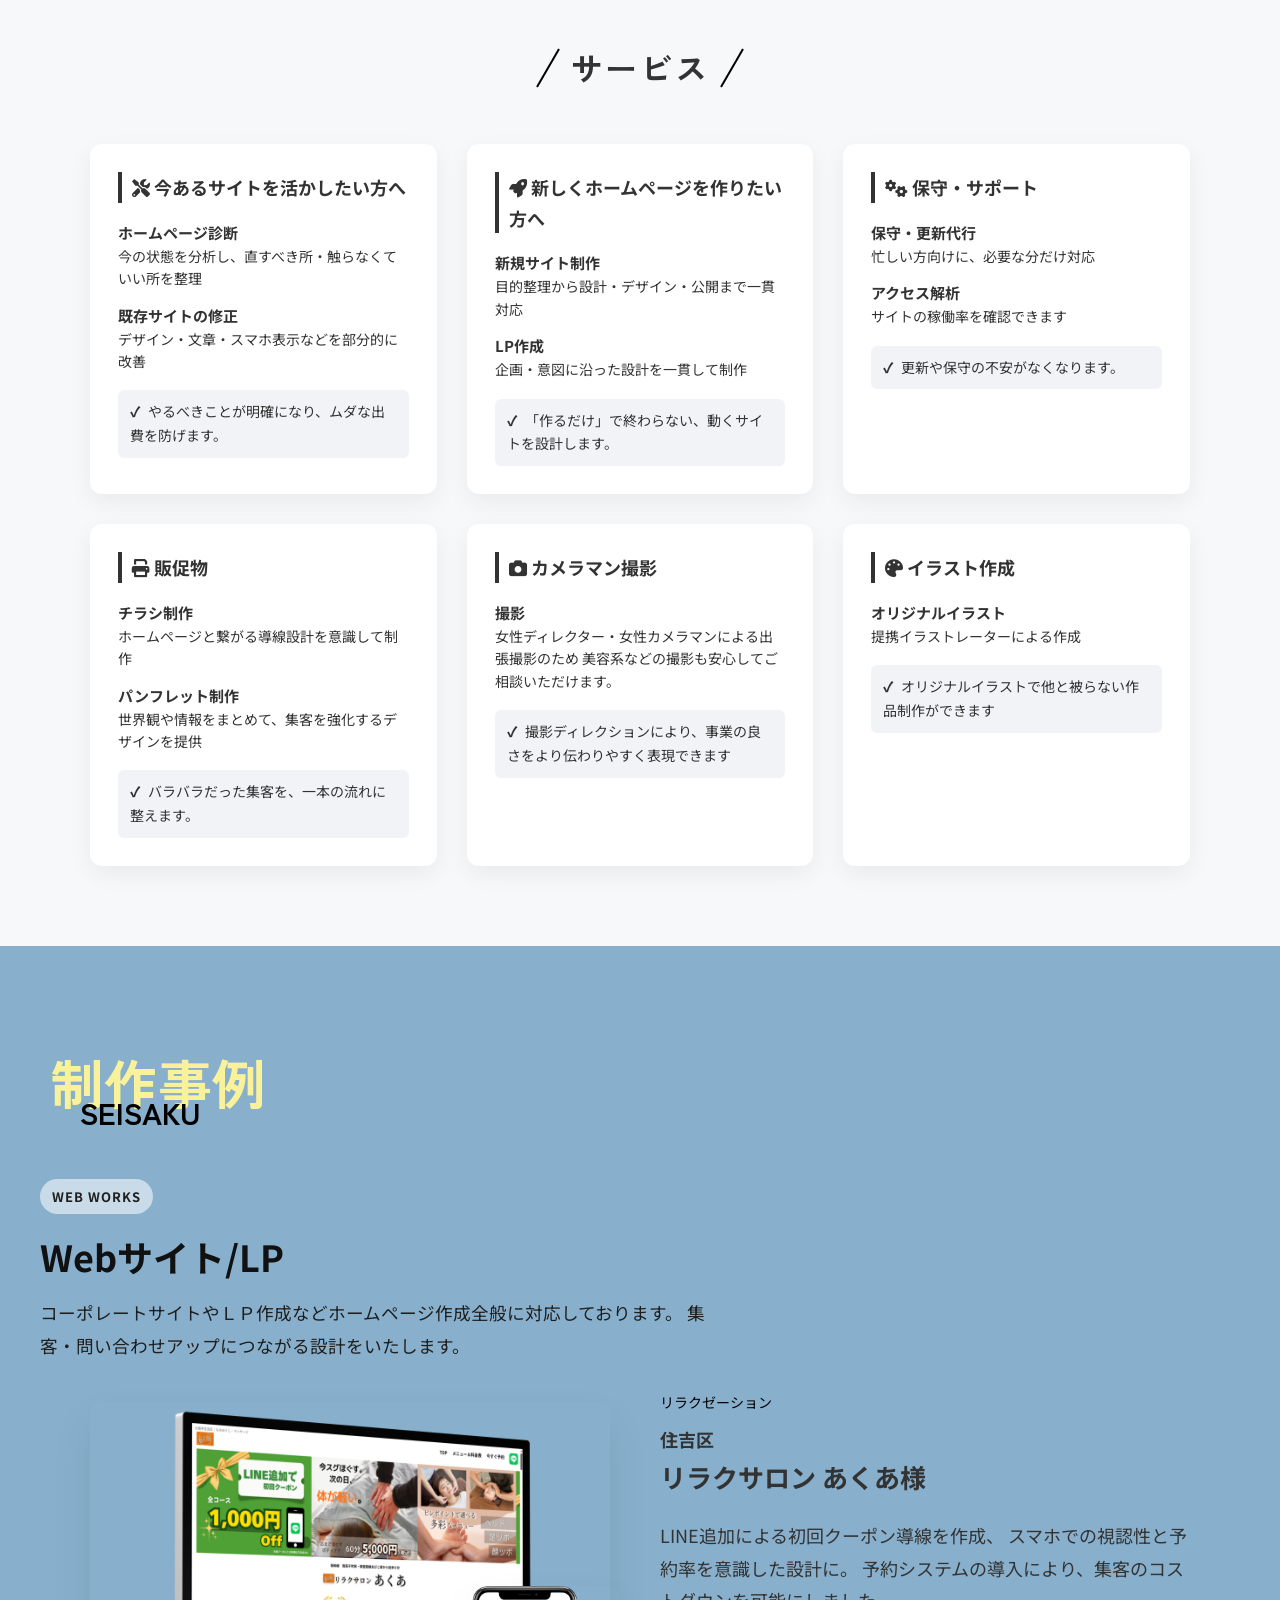
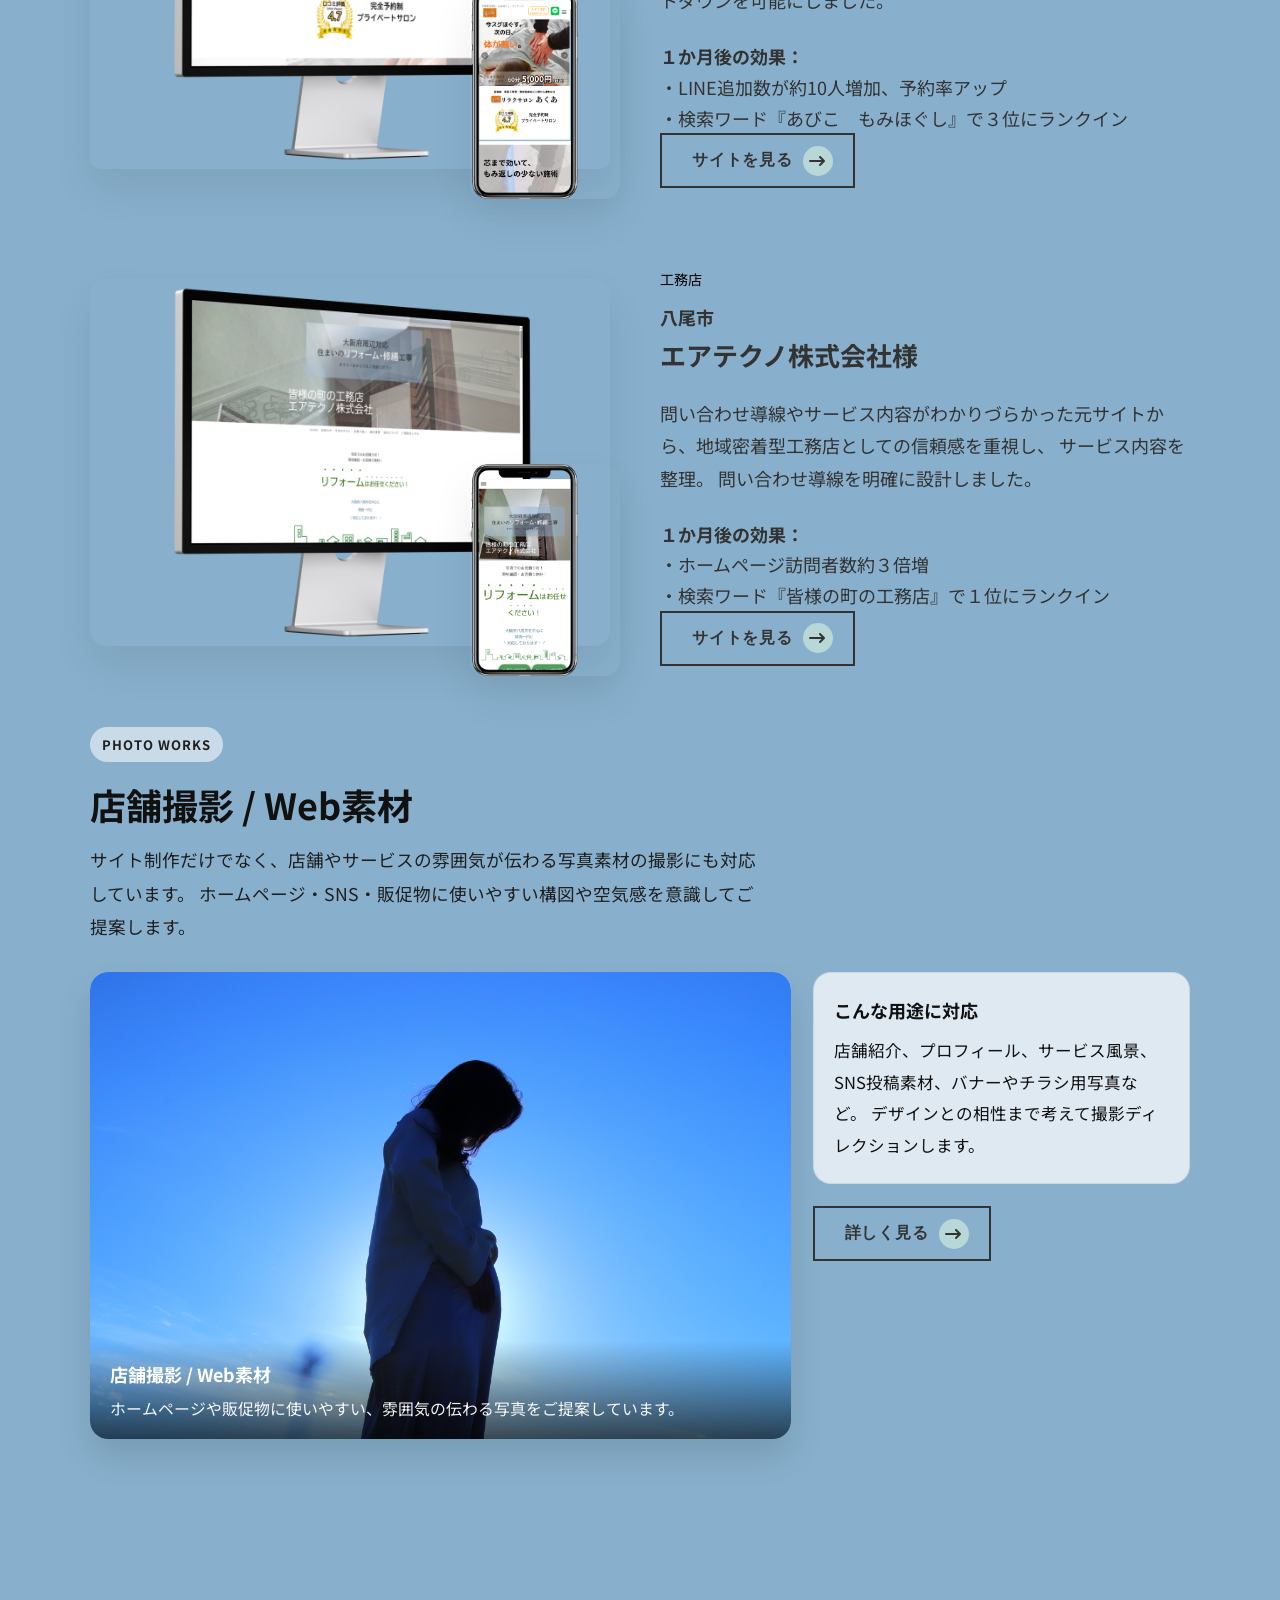
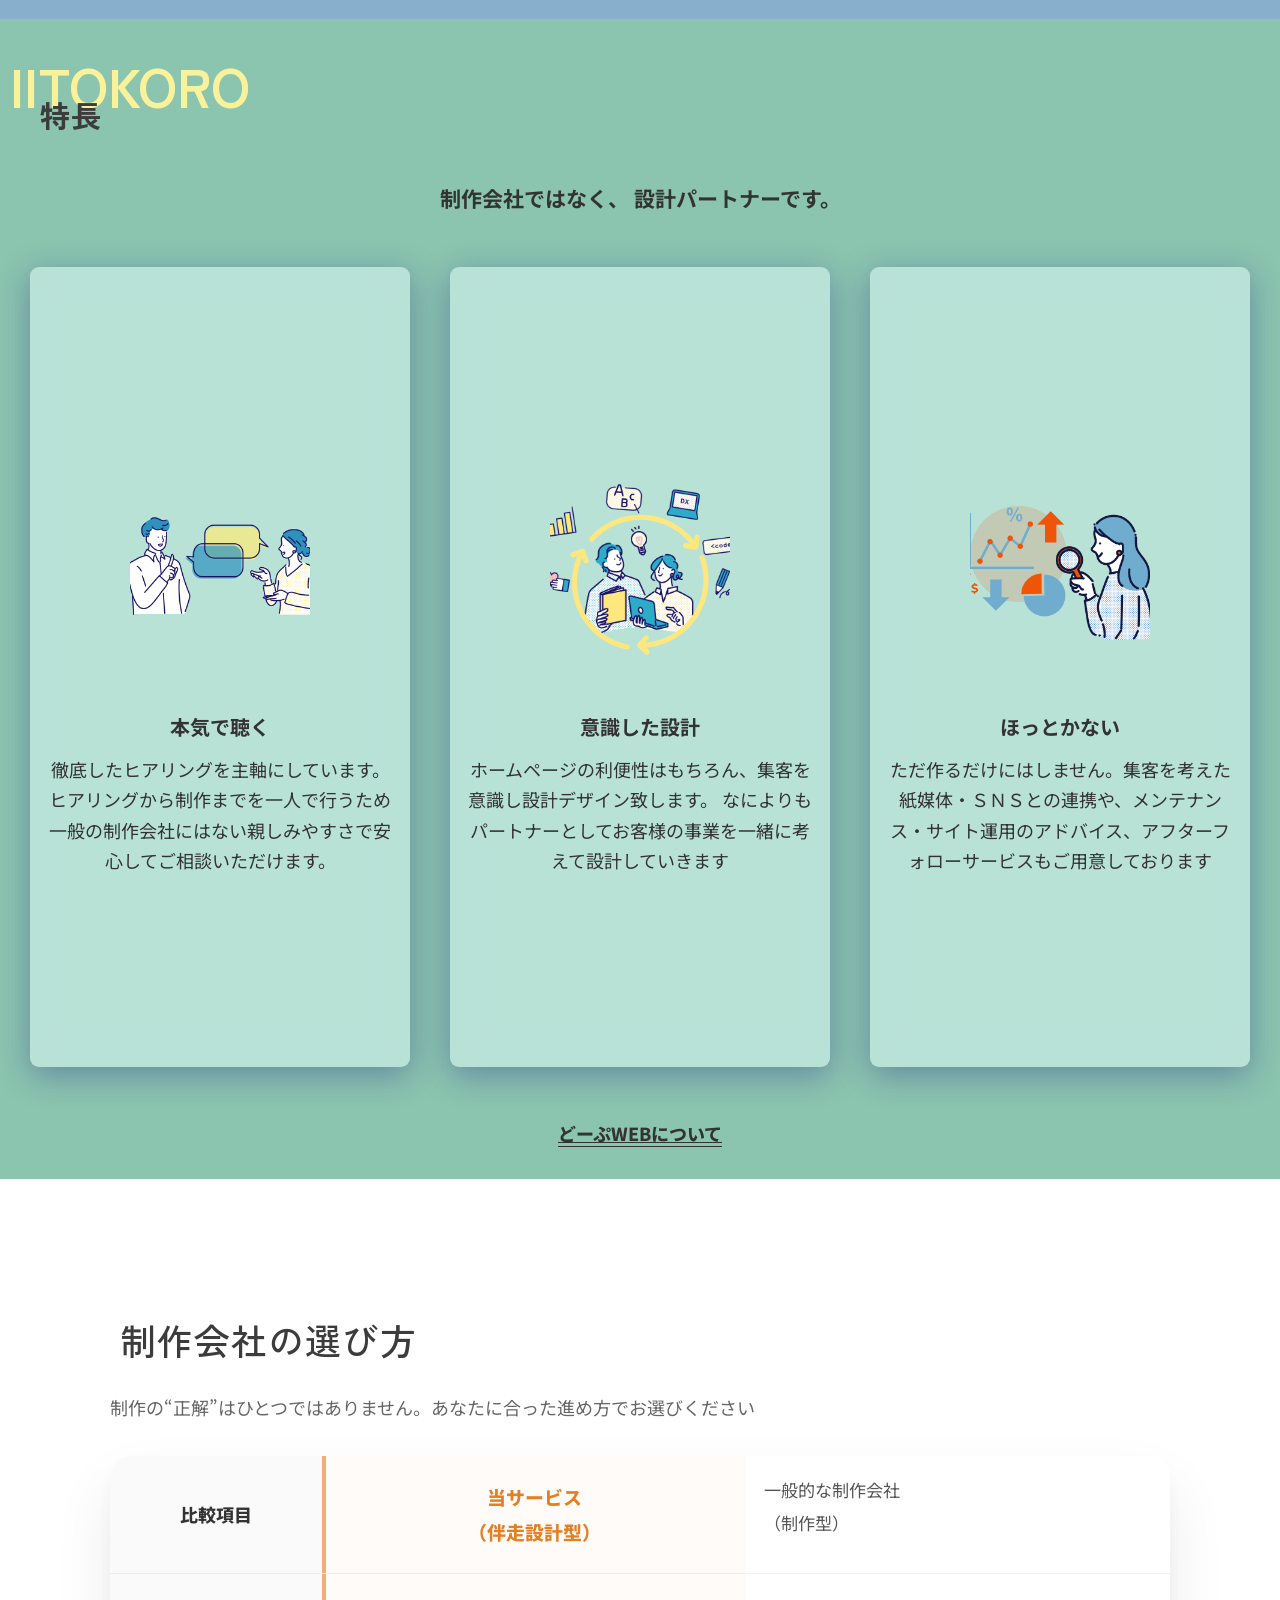
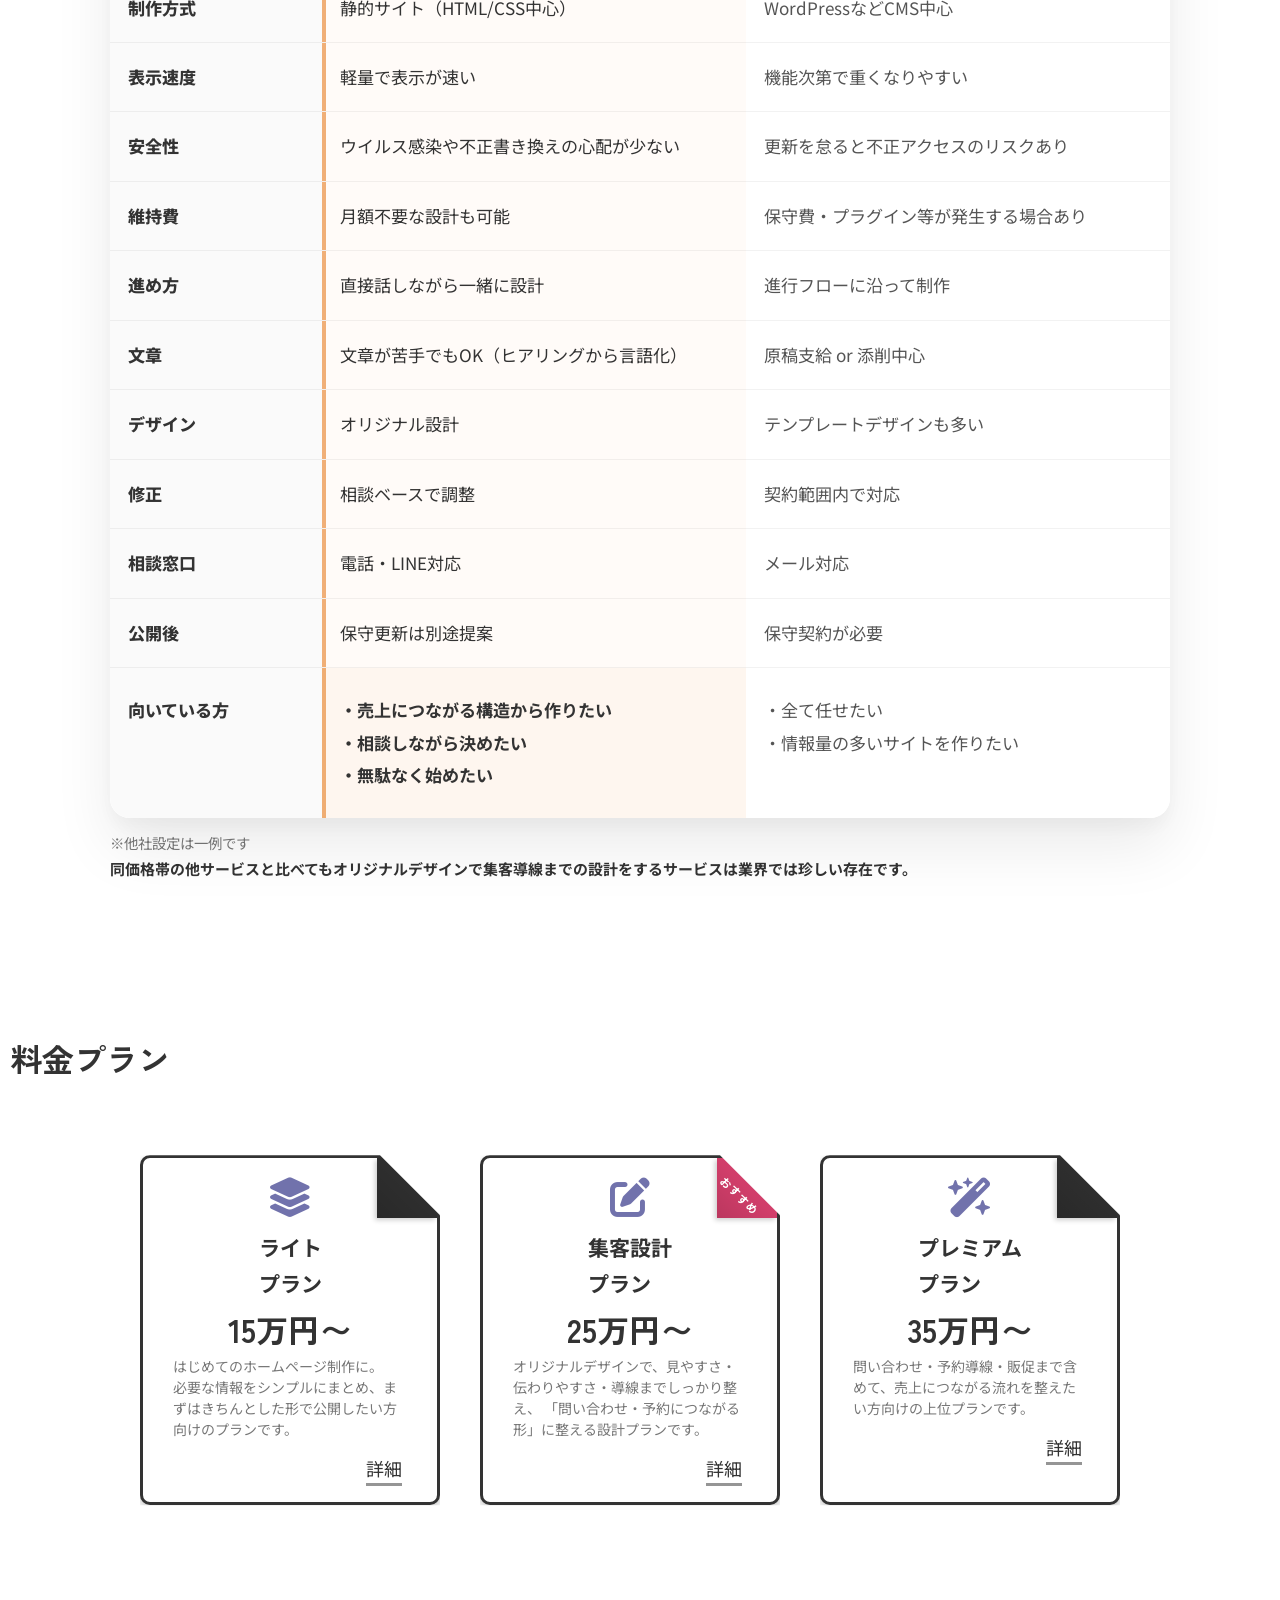
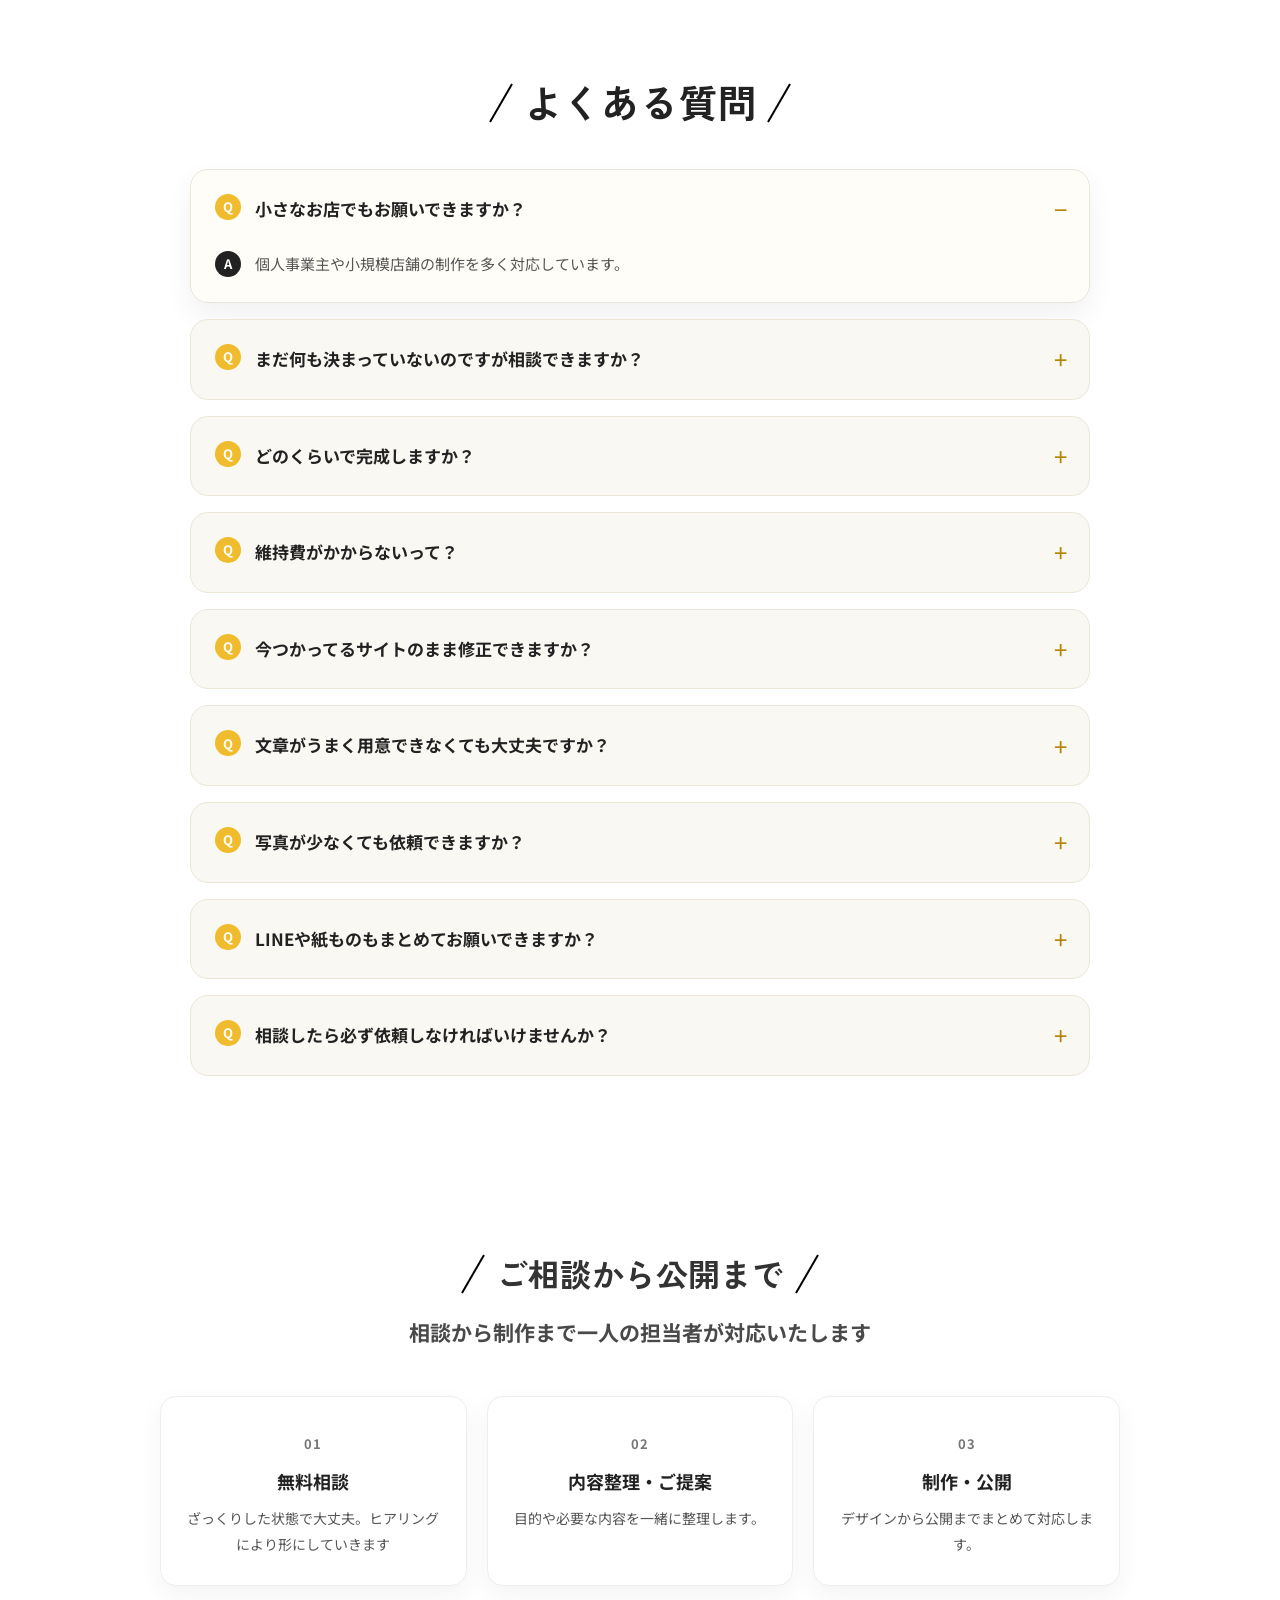
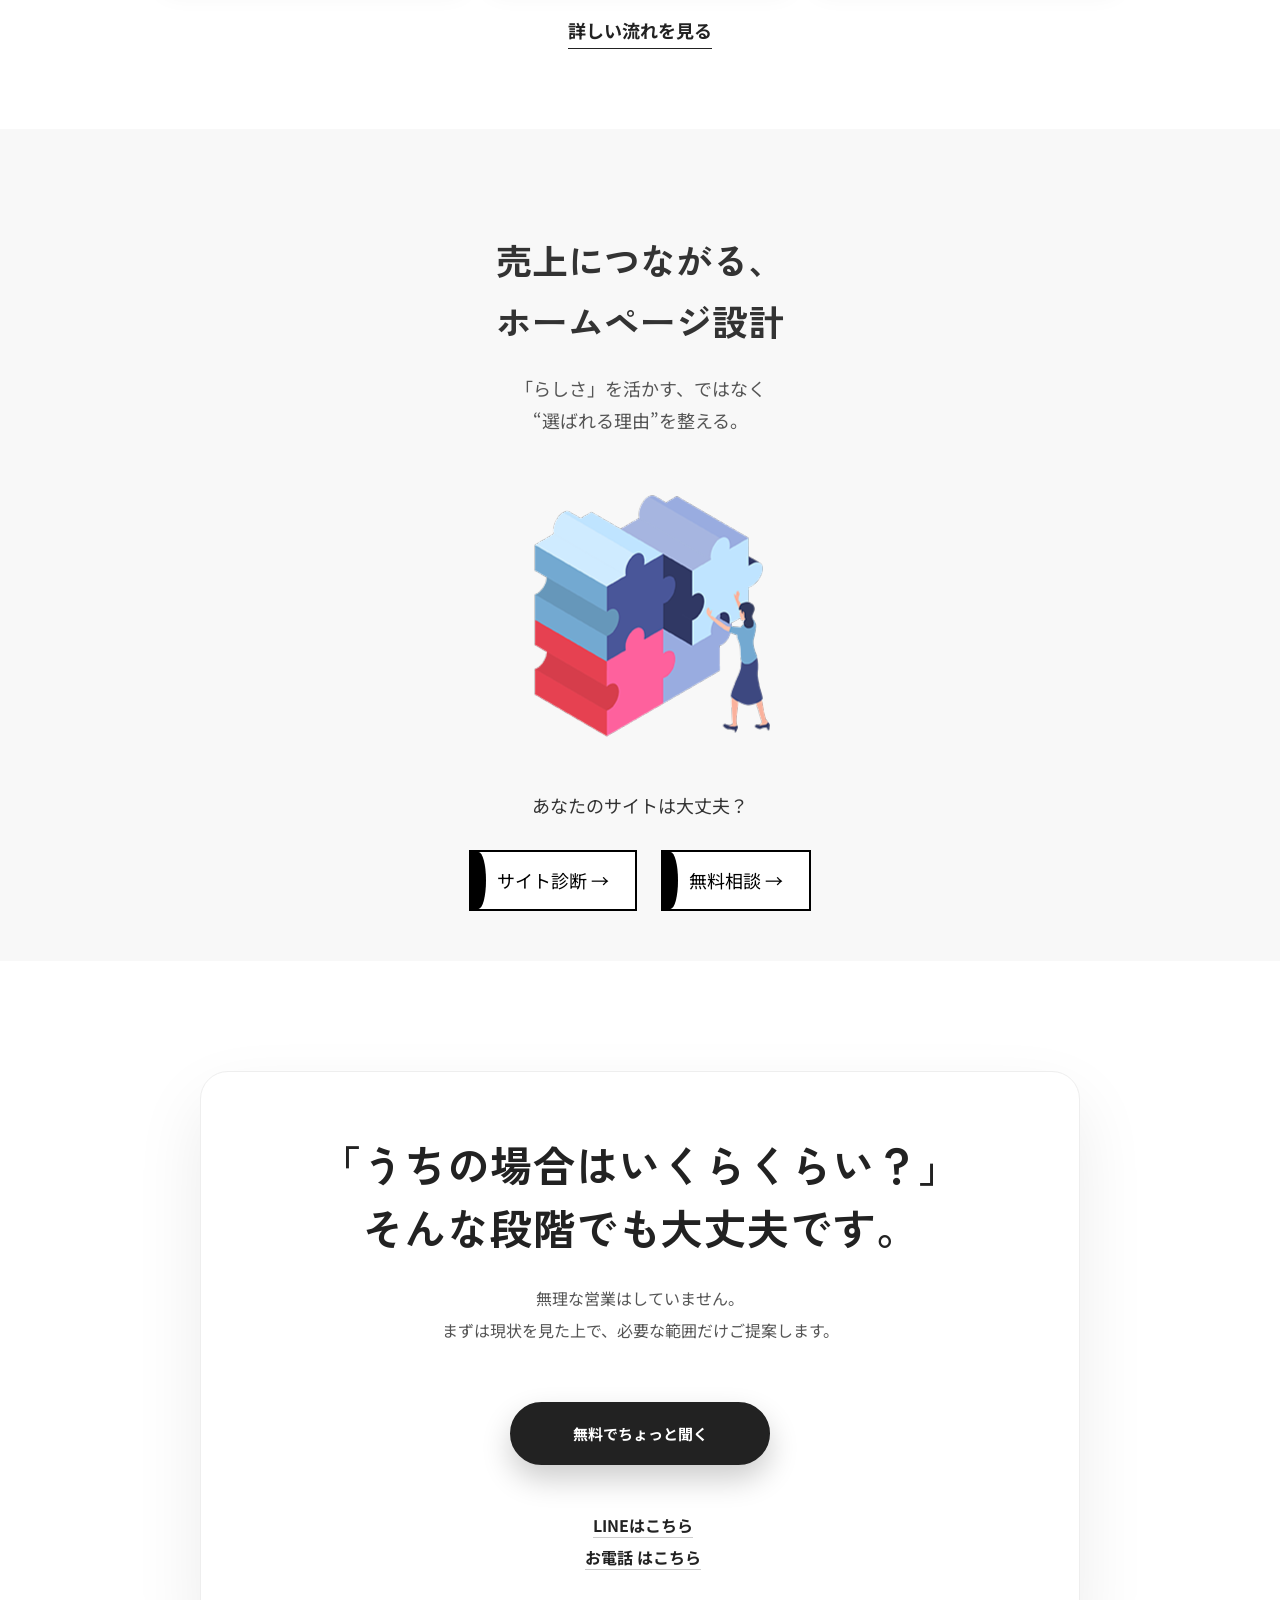
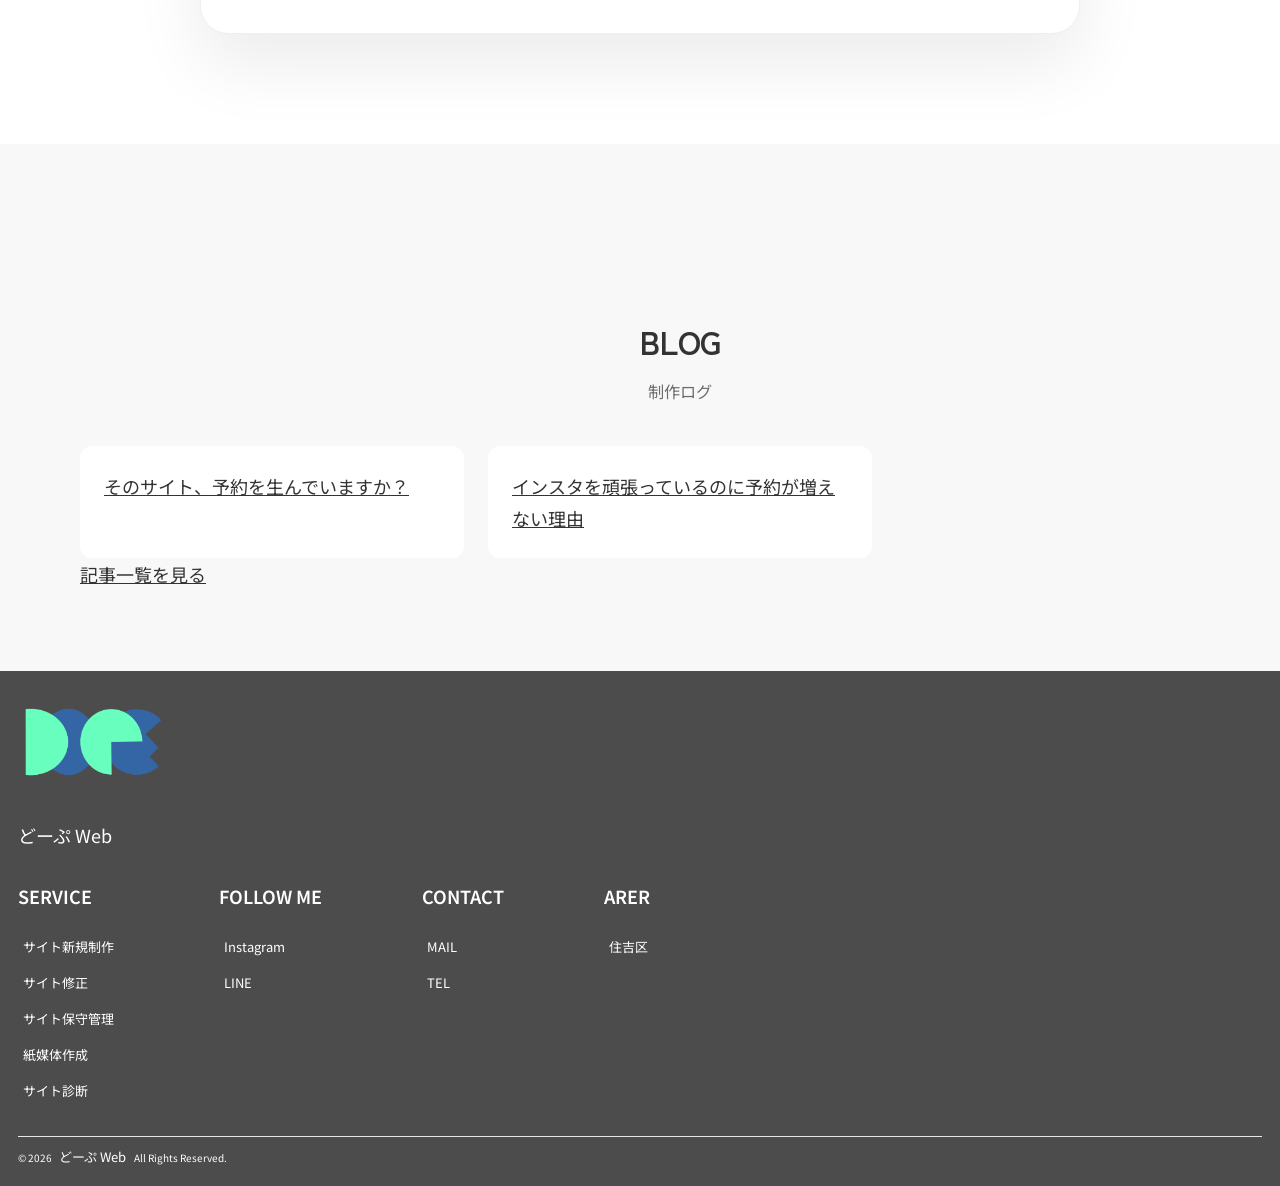
==== commit d1fae427: "１４６" ====
--- a/index.html
+++ b/index.html
@@ -713,11 +713,11 @@
     </div>
 
     <p class="contact-sub">
-      LINE
+     
       <a href="https://lin.ee/yVdMhSz">
-        はこちら
+         LINEはこちら
       </a><br>
-      お電話 <a href="tel:090-5122-1977">はこちら</a>
+     <a href="tel:090-5122-1977"> お電話 はこちら</a>
     </p>
   </div>
 </section>
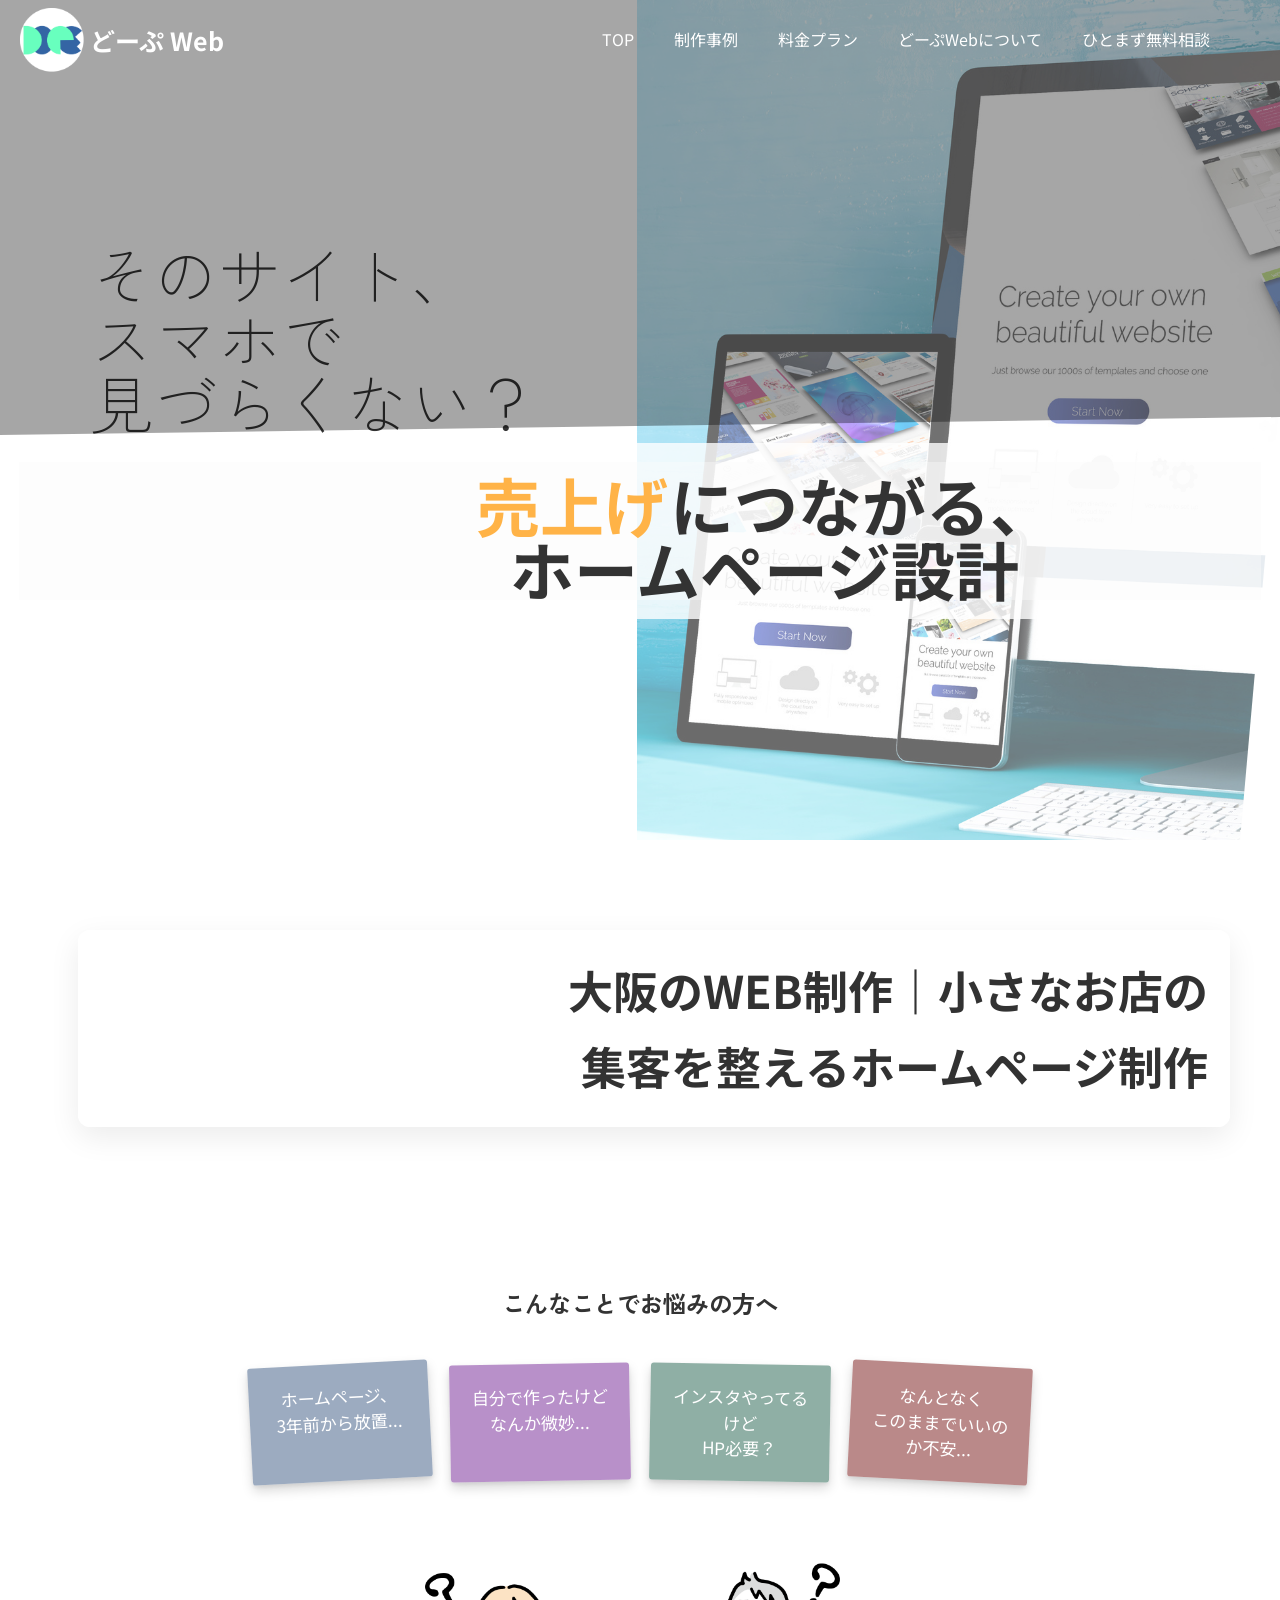
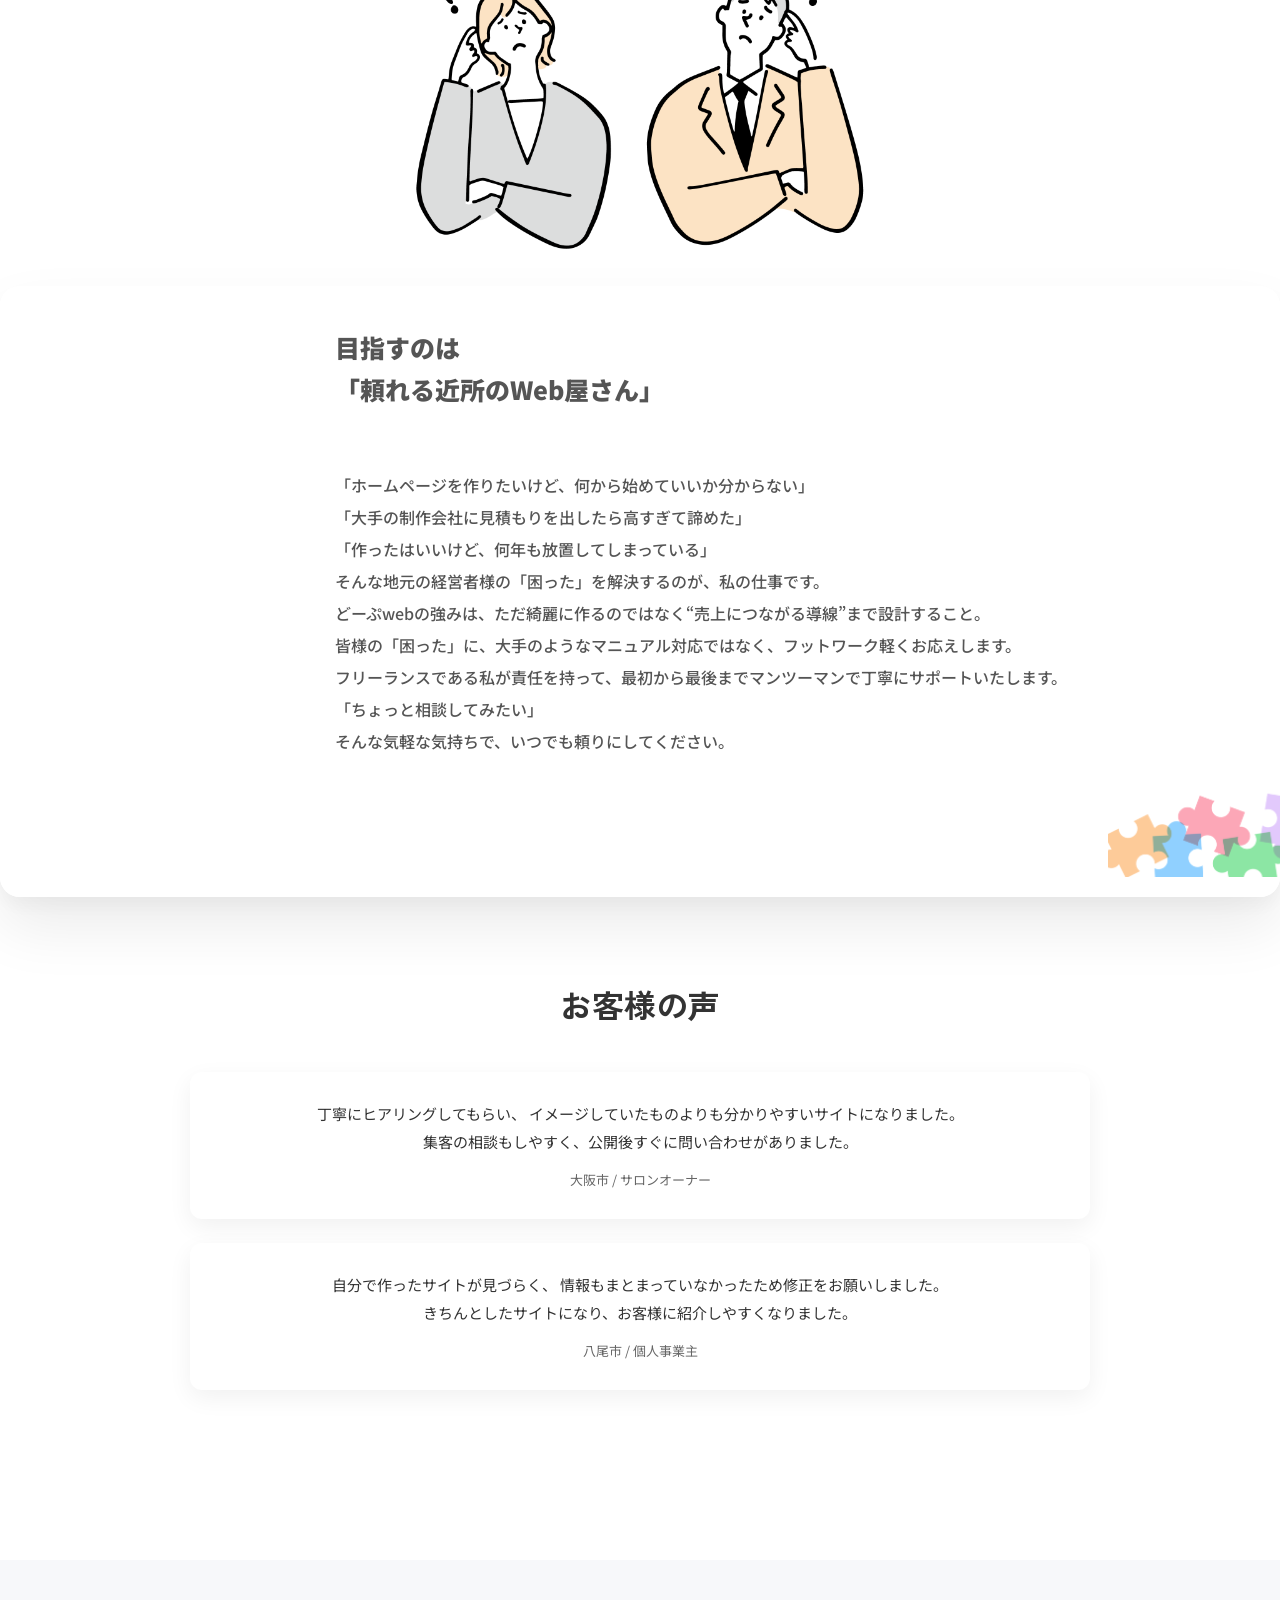
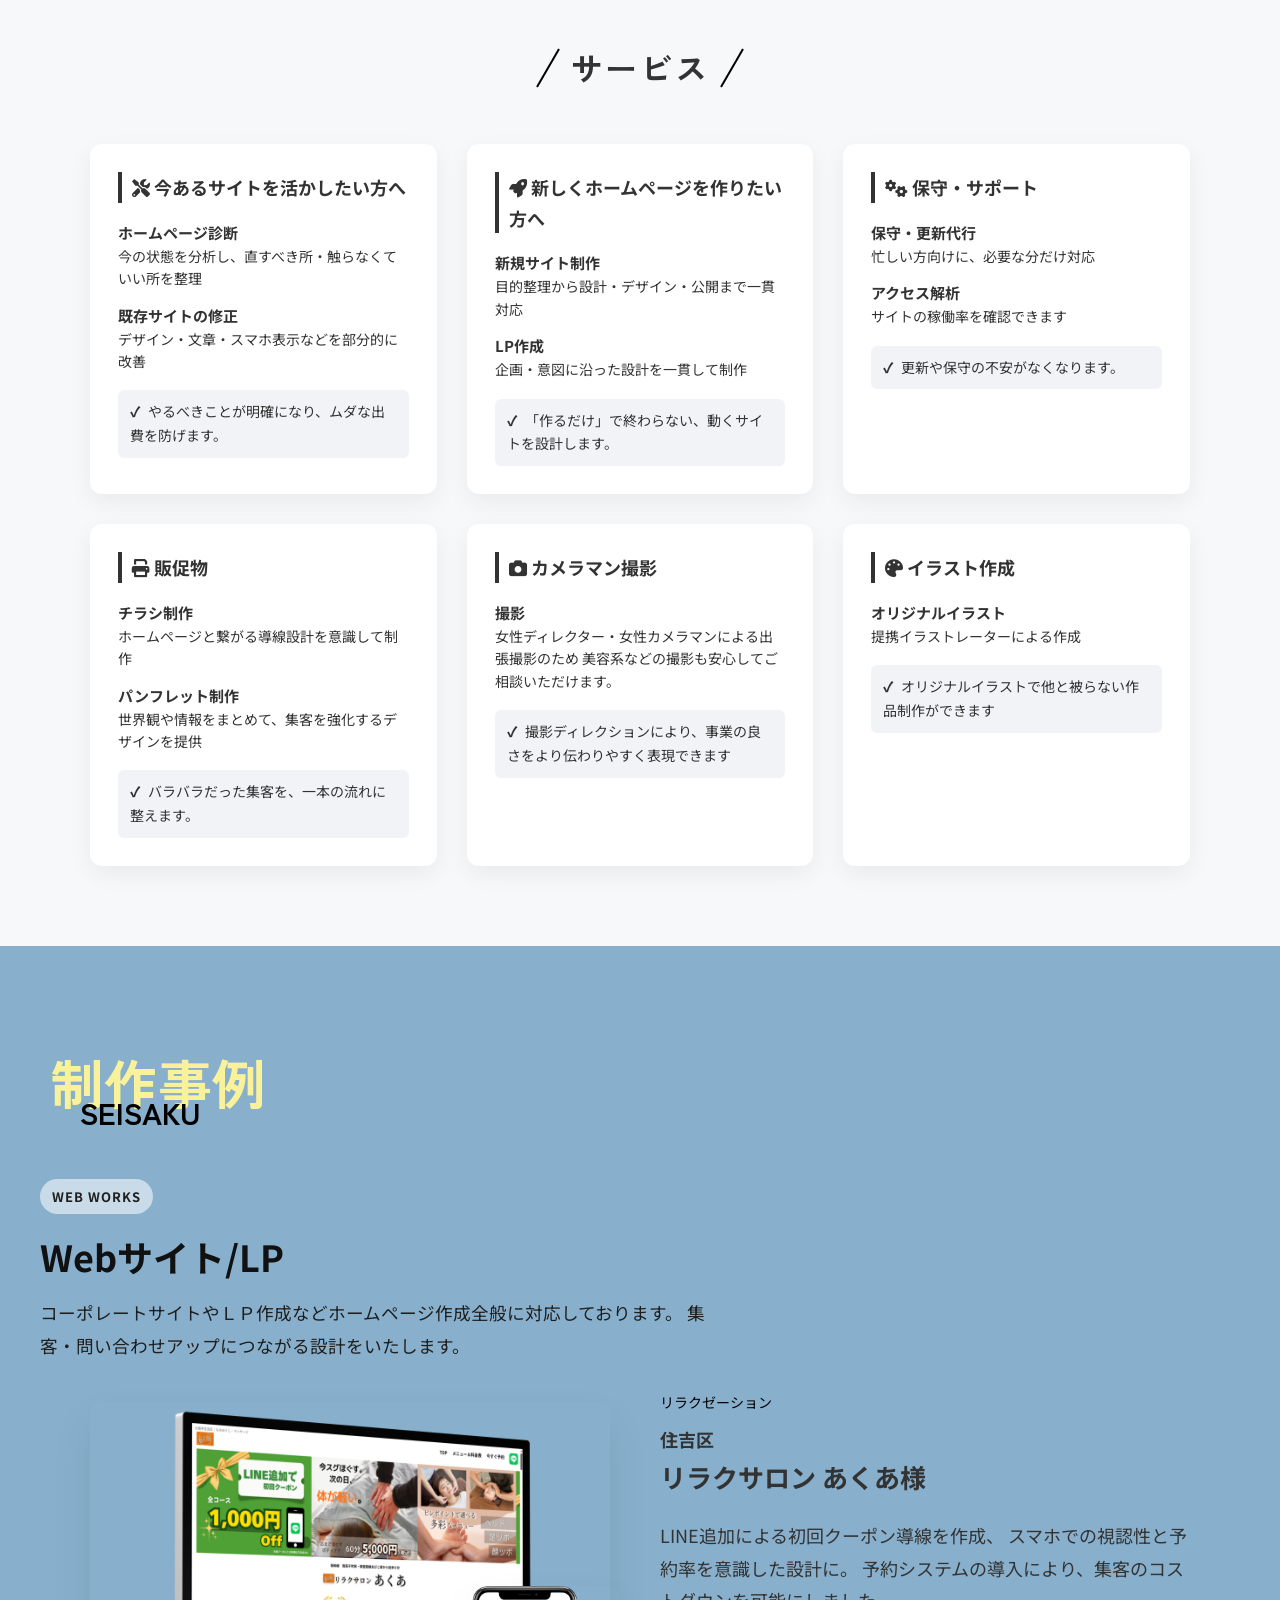
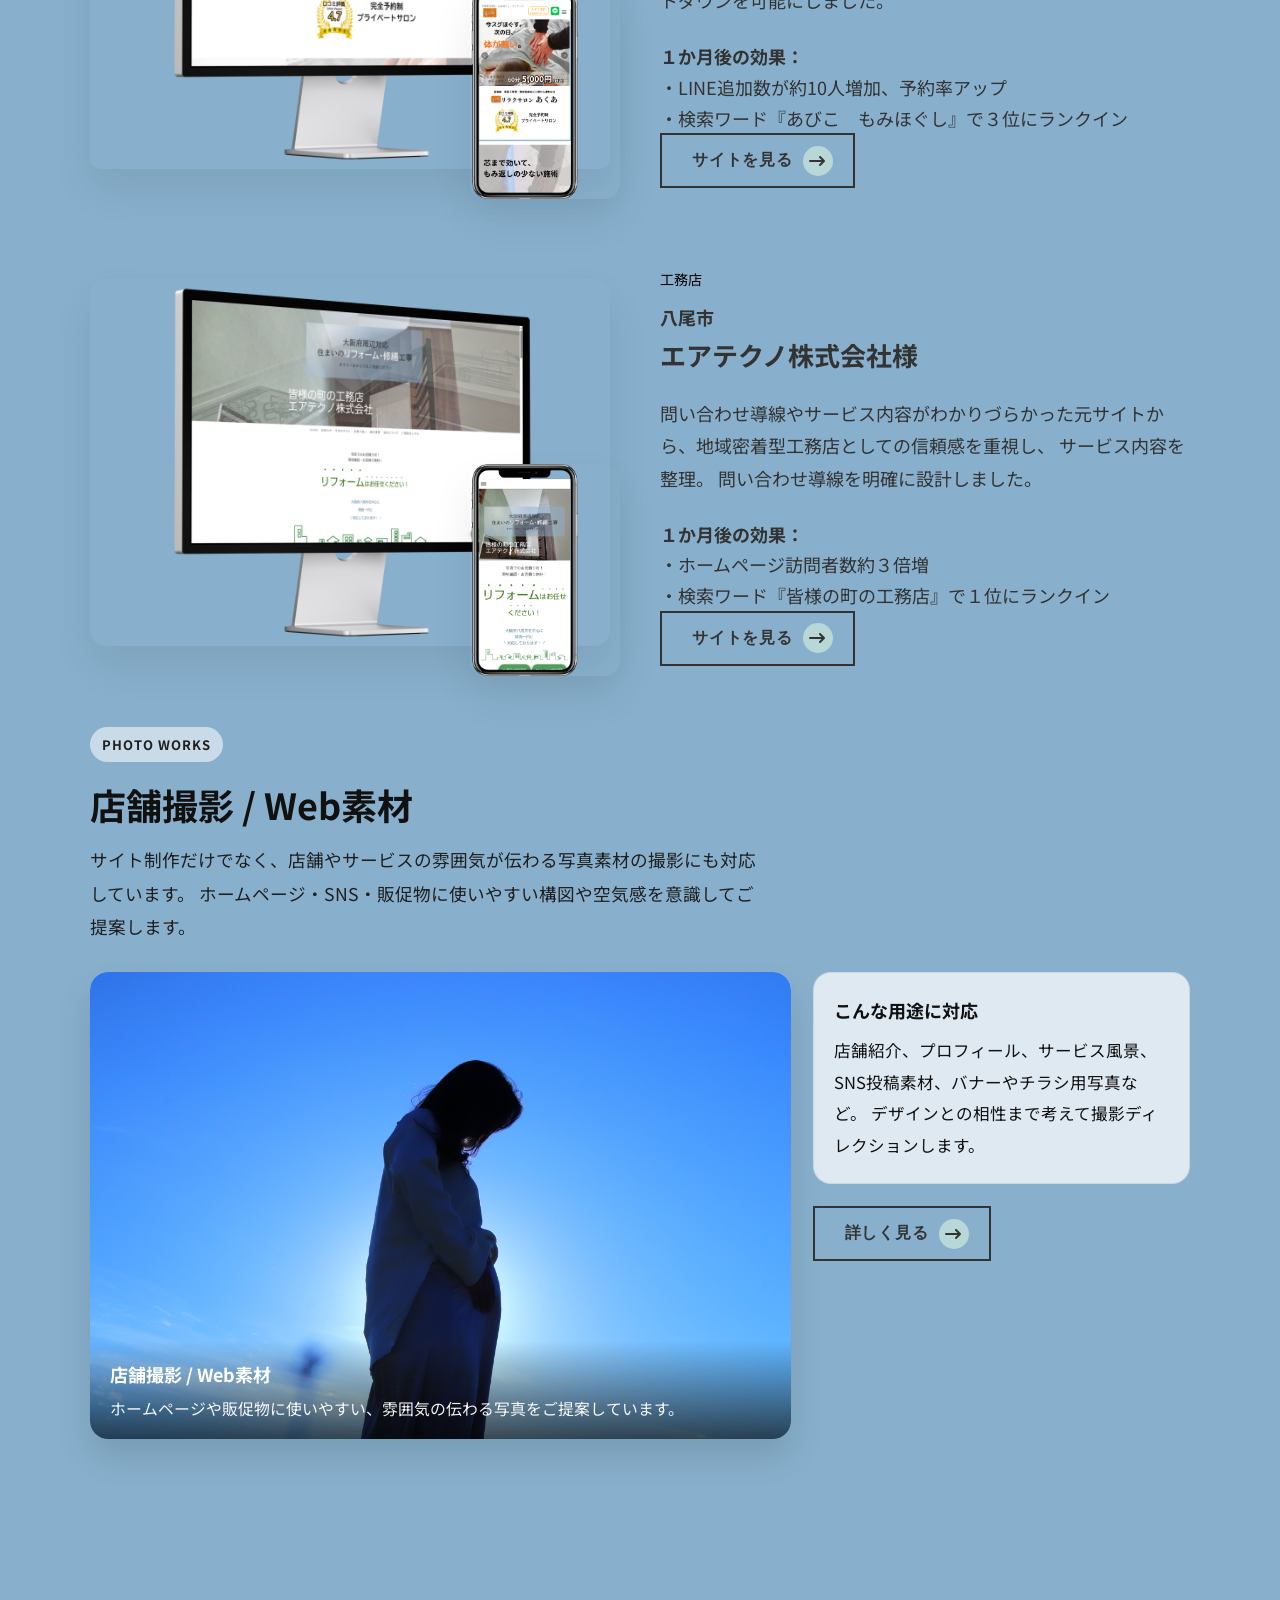
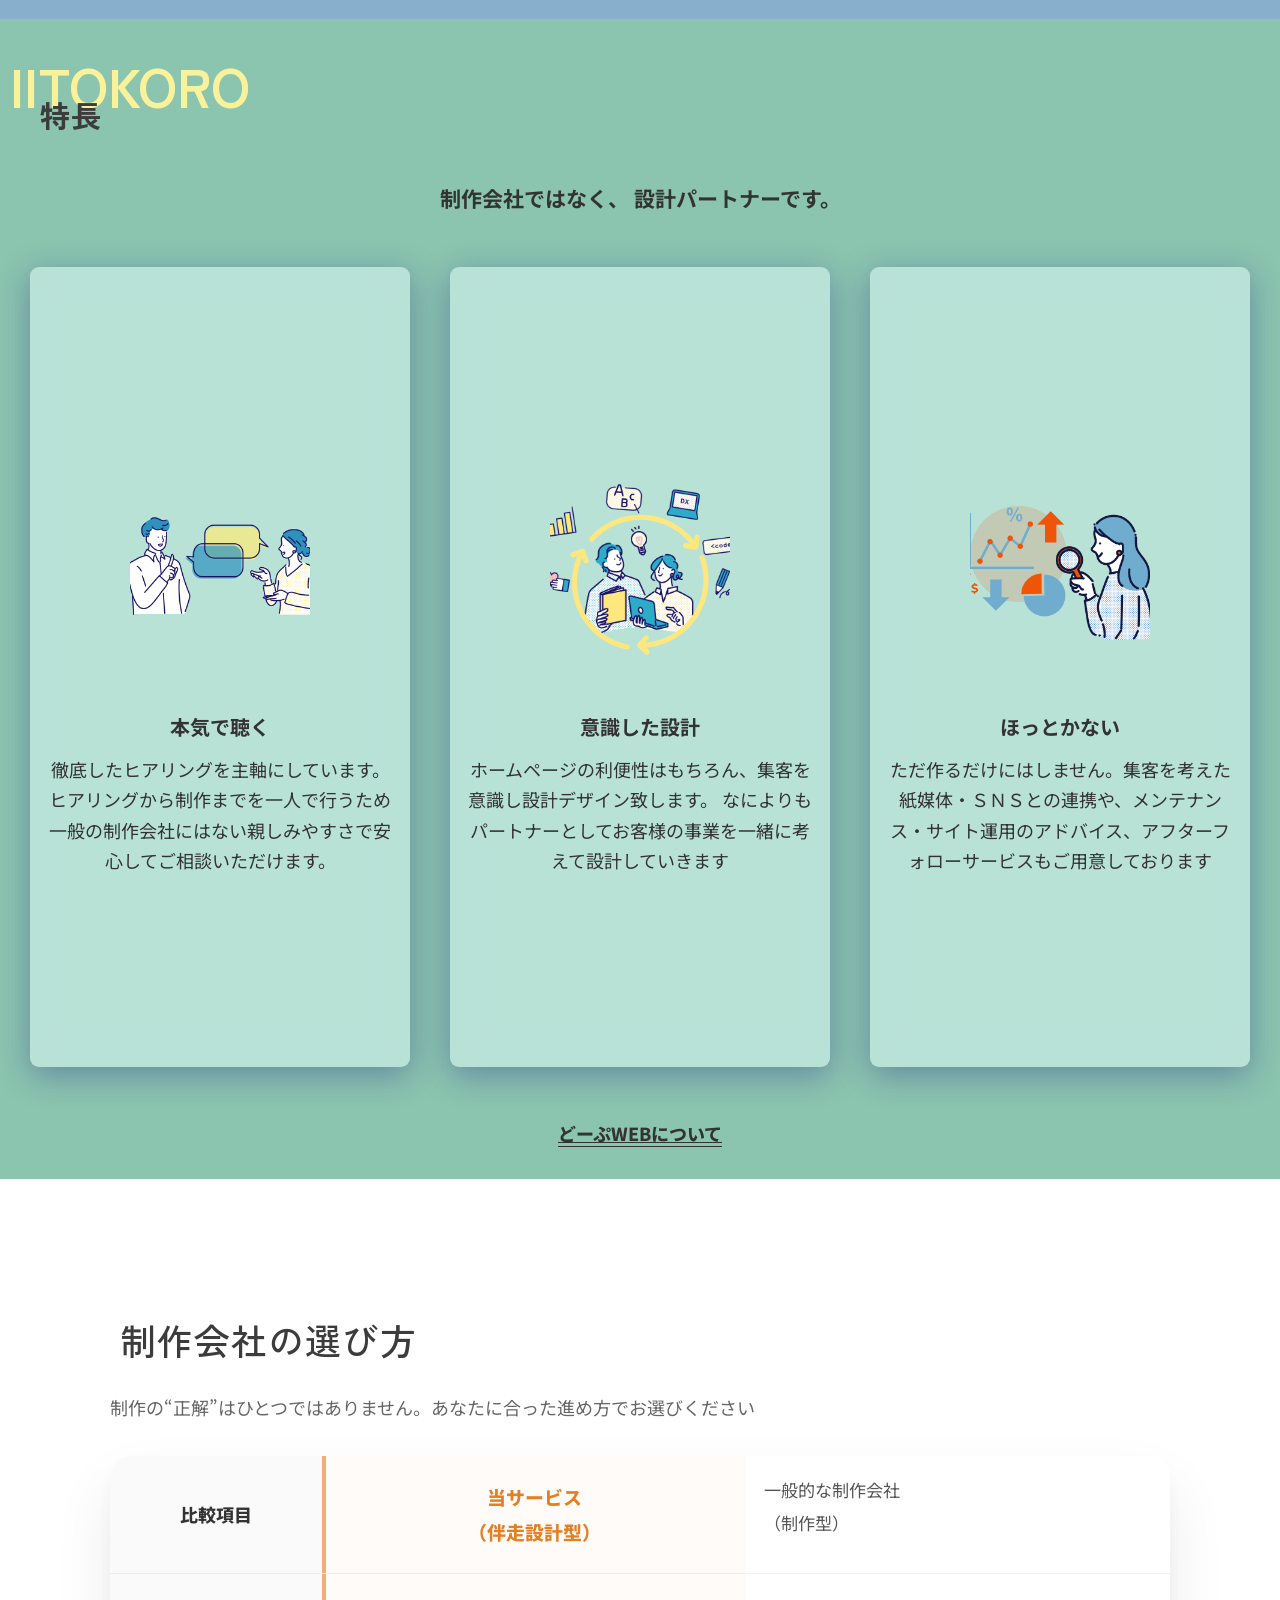
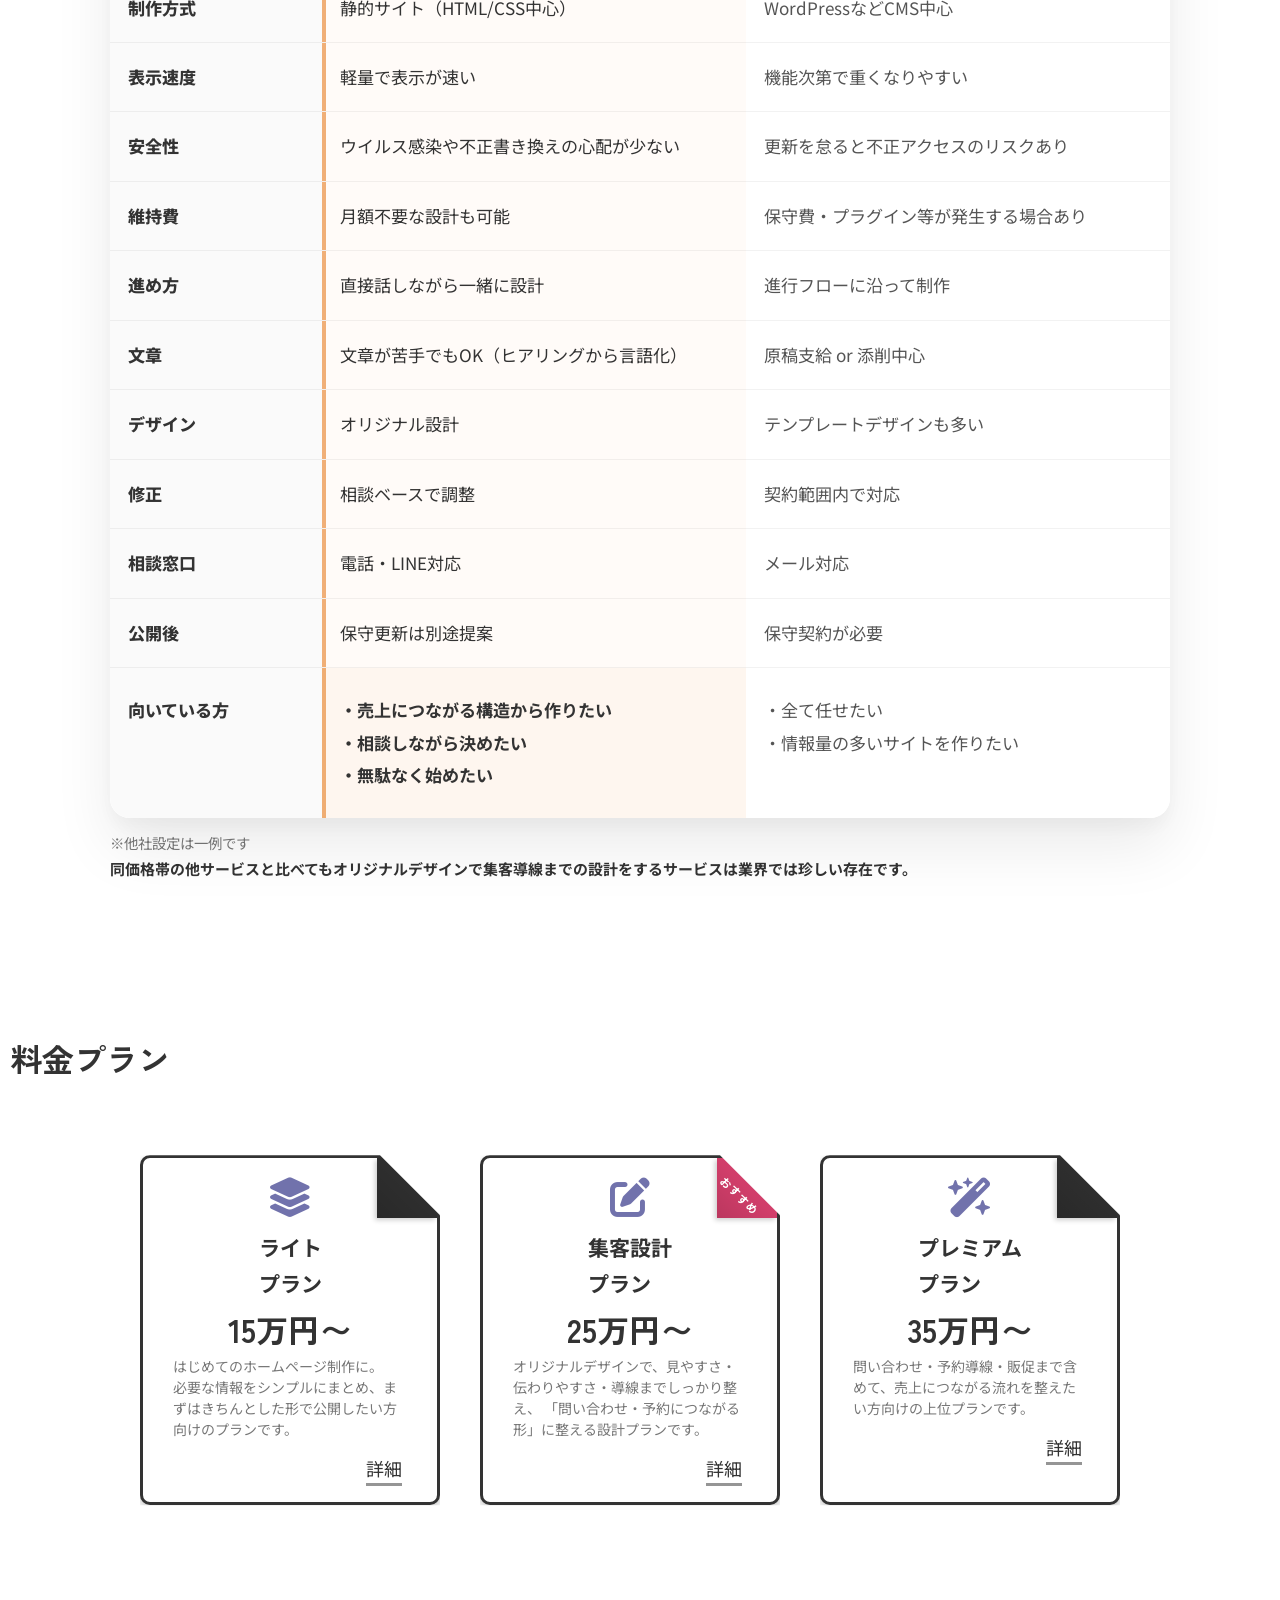
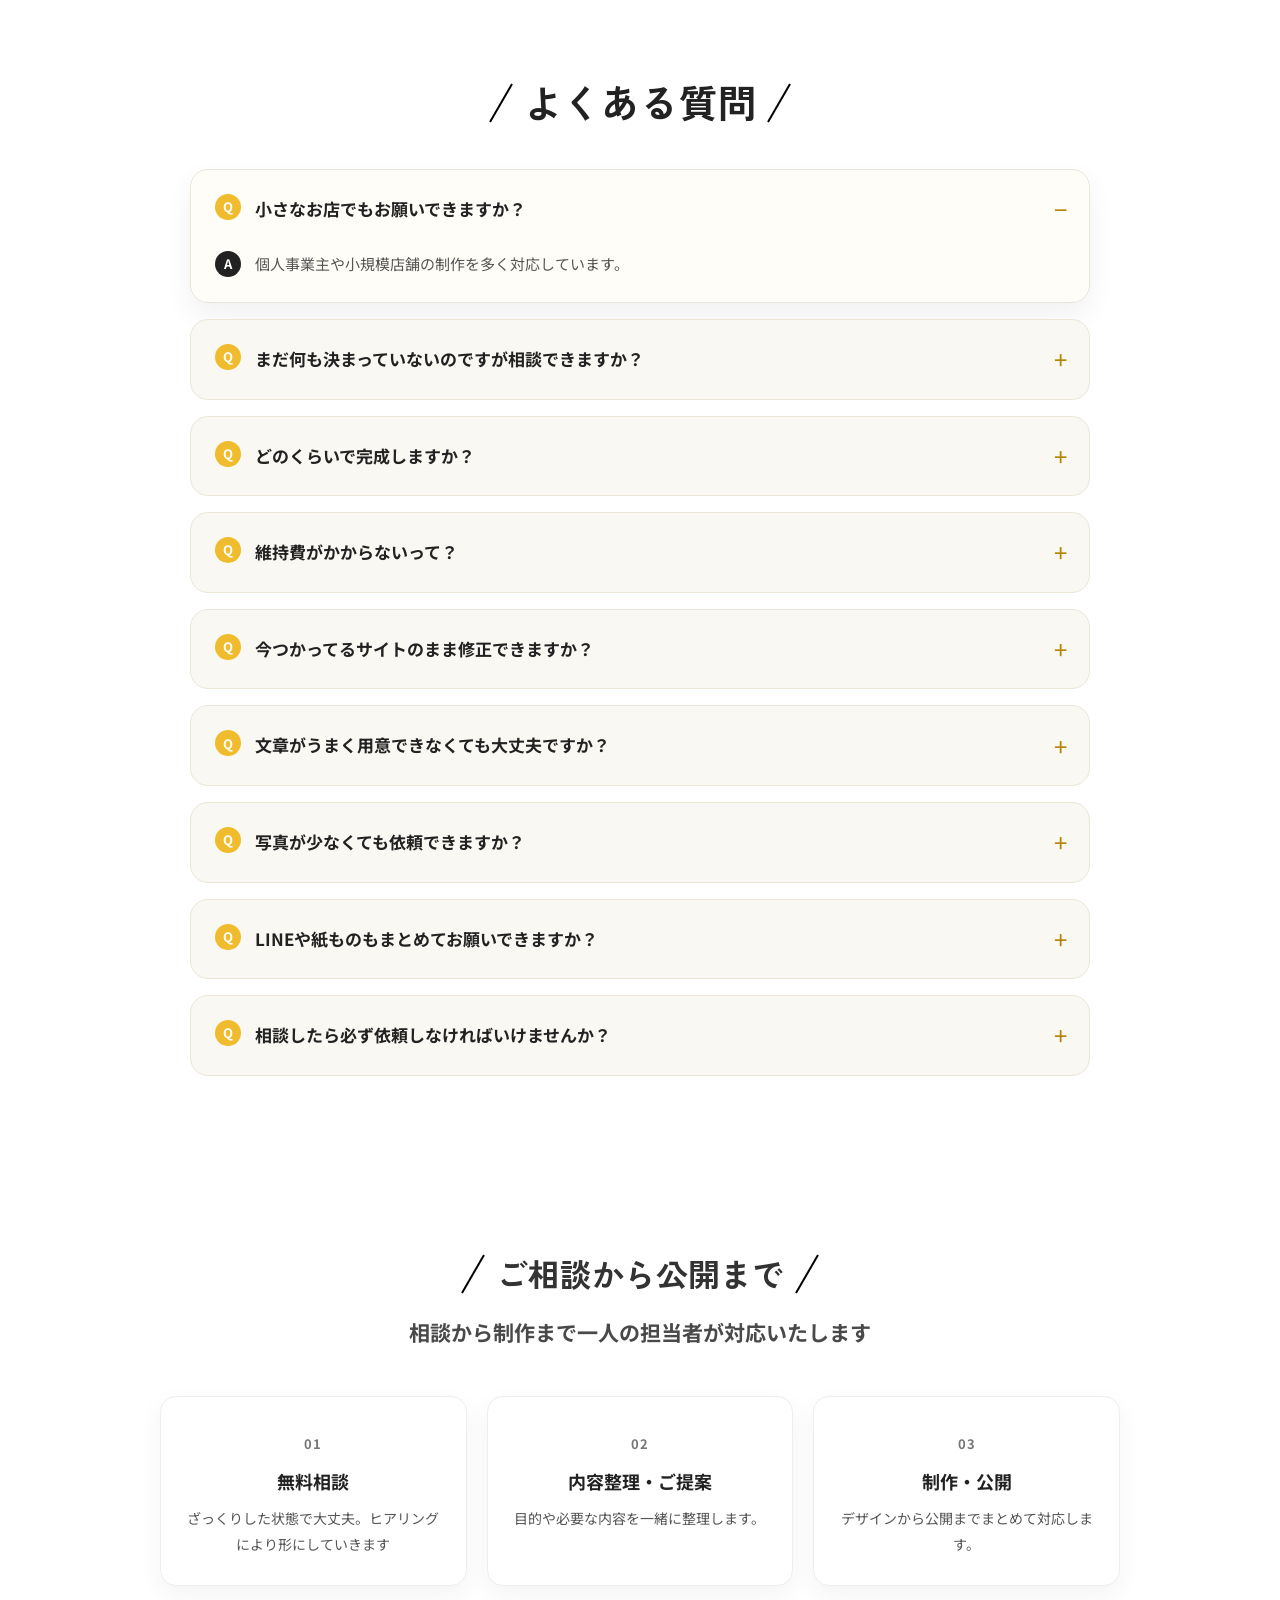
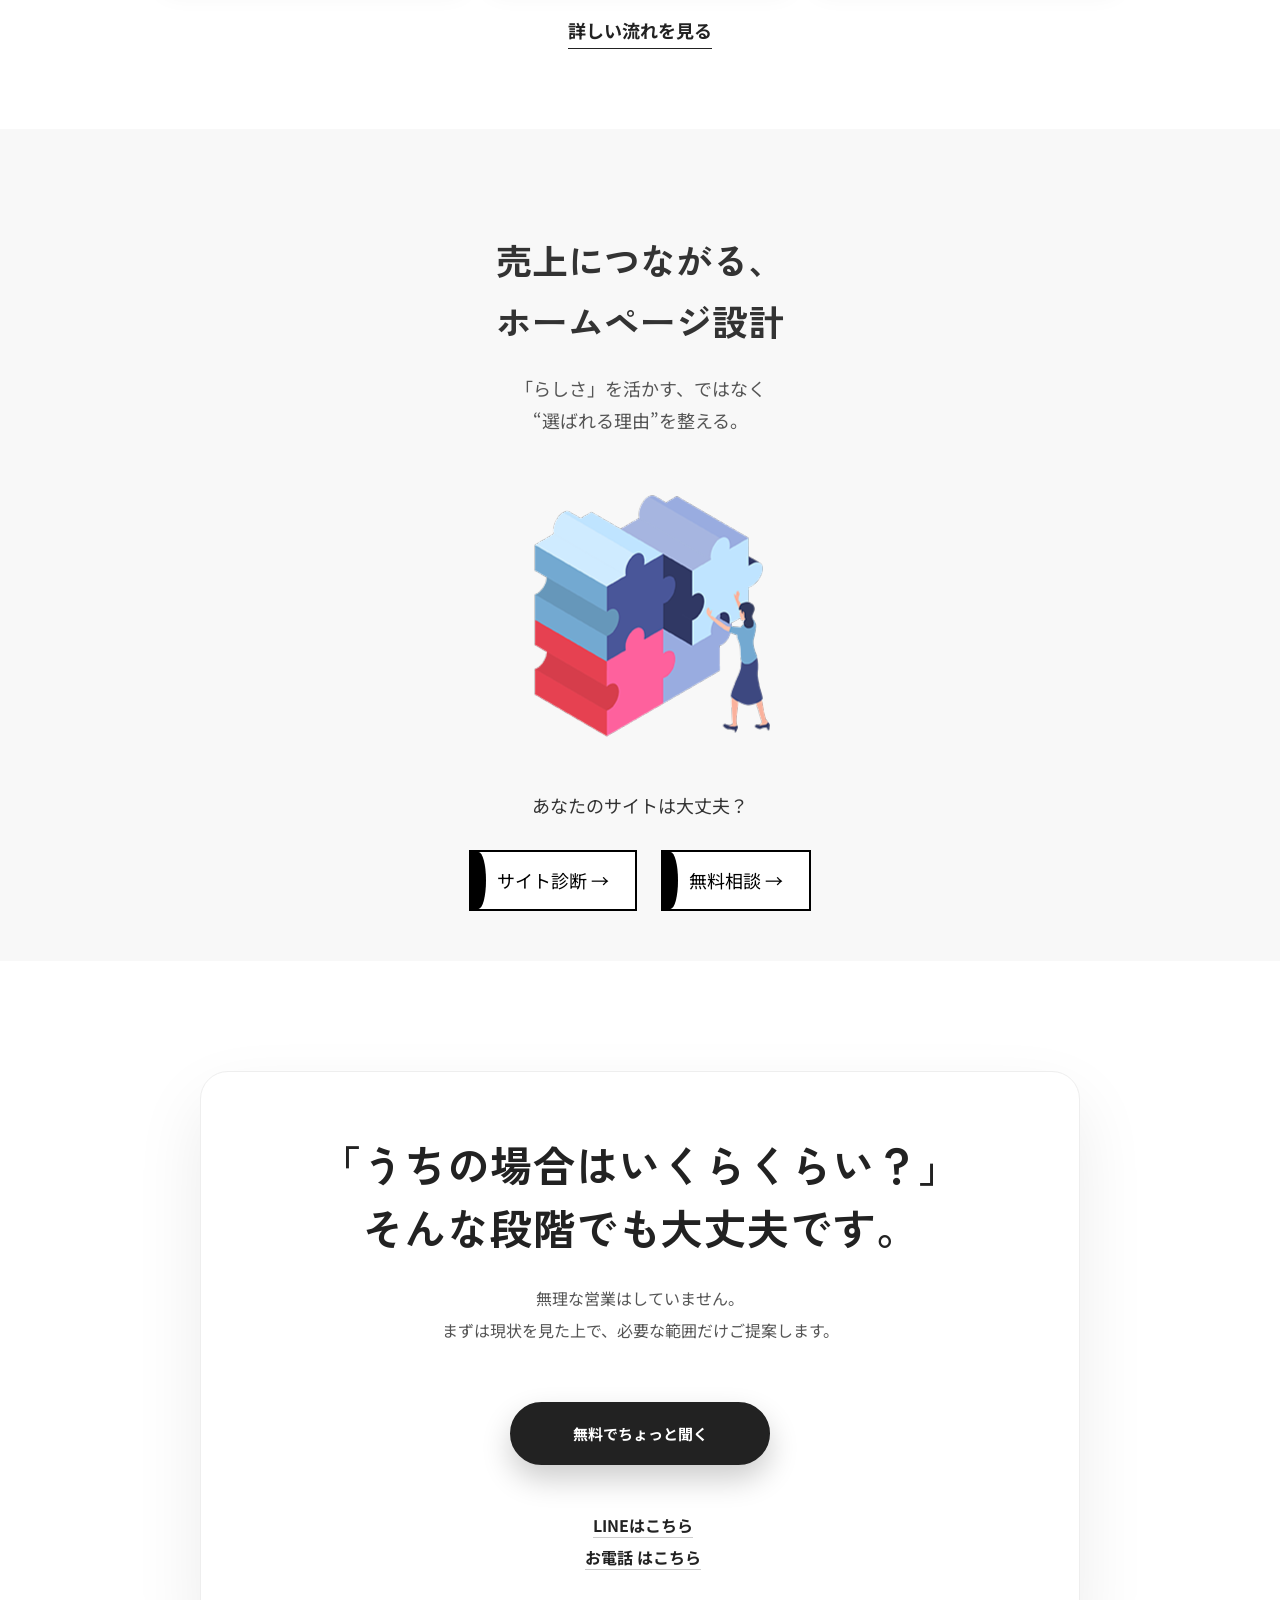
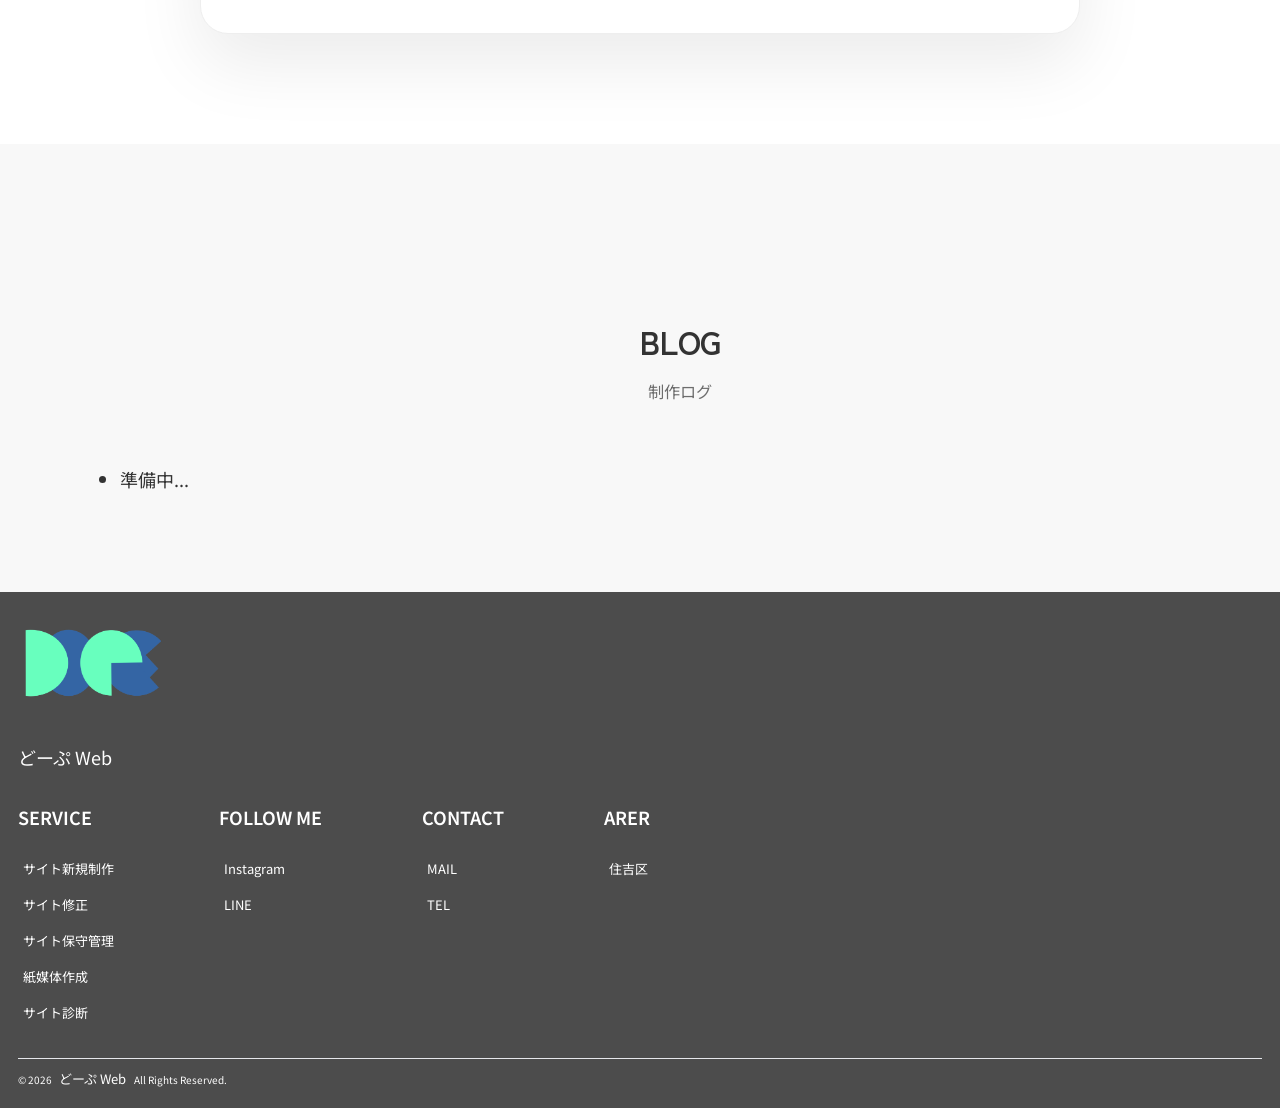
==== commit 2a5e3dc4: "１４８" ====
--- a/index.html
+++ b/index.html
@@ -728,19 +728,15 @@
     <p class="section-sub">制作ログ</p>
 
     <div class="blog-grid">
-
-      <!-- 記事1 -->
-      <a href="blog/1.html" class="blog-card">そのサイト、予約を生んでいますか？</a>
-      <!-- 記事2 -->
-      <a href="blog/2.html" class="blog-card">インスタを頑張っているのに予約が増えない理由</a>
-    </div>
-
-    <div class="blog-more-wrap">
-      <a href="blog/index.html" class="btn-blog-more">記事一覧を見る</a>
-    </div>
-
-  </div>
-</section>
+<ul id="category-list">
+        <li>準備中...</li>
+    </ul>
+
+    </div>
+
+  </div>
+</section>
+<script src="js/config.js"></script>
 
 <script src="js/main.js" defer></script>
 
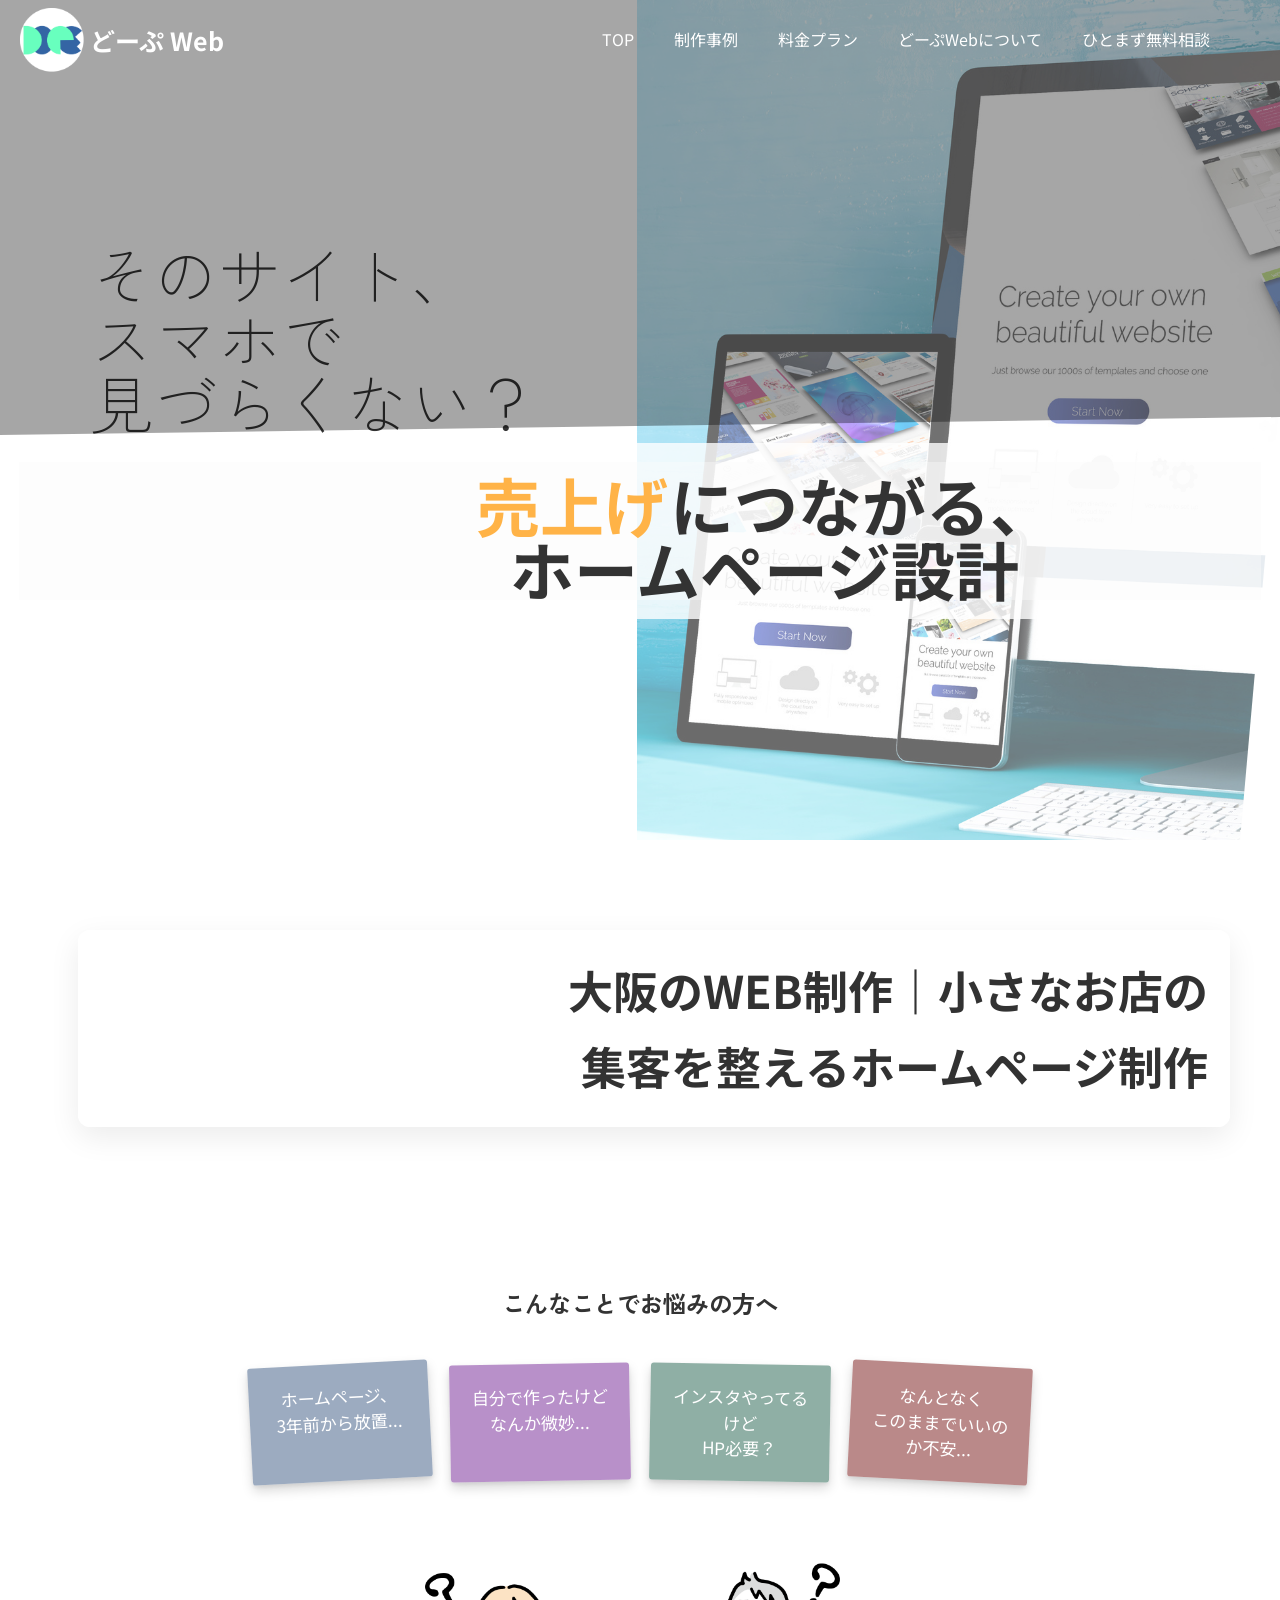
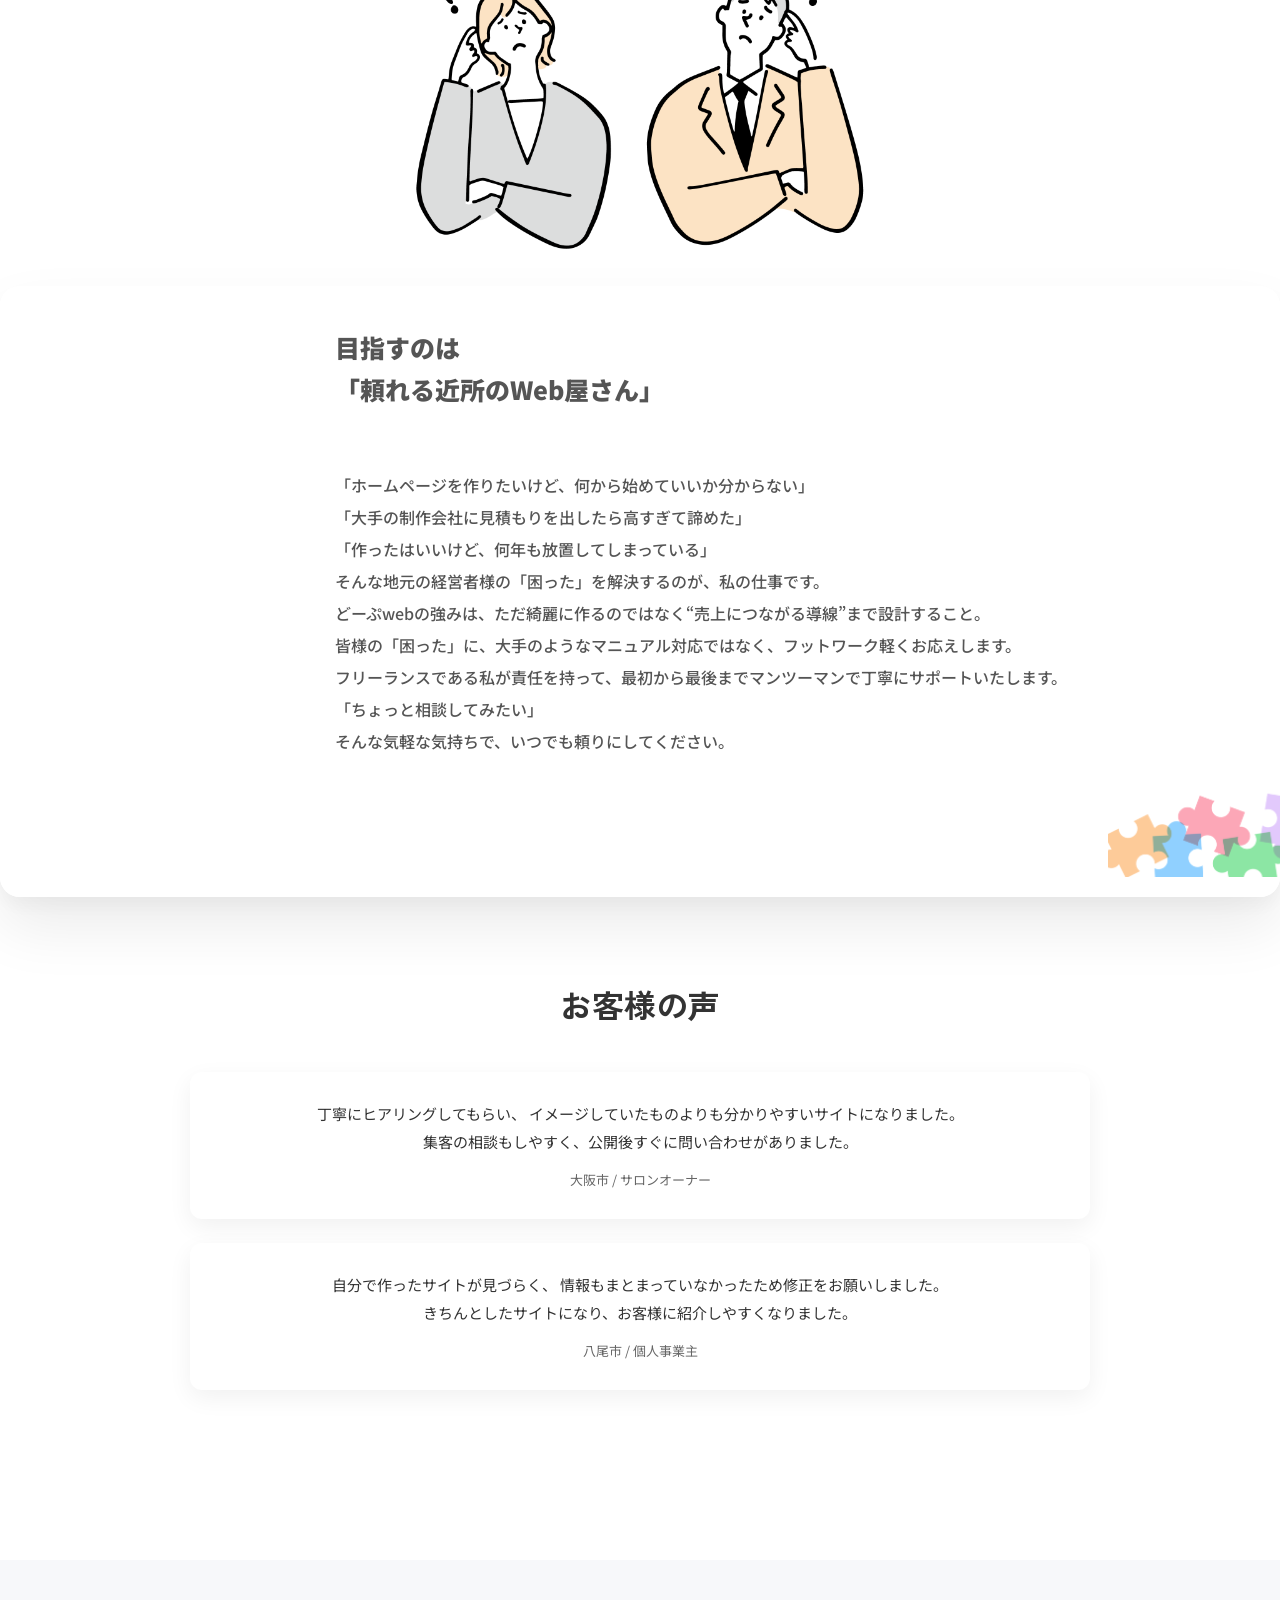
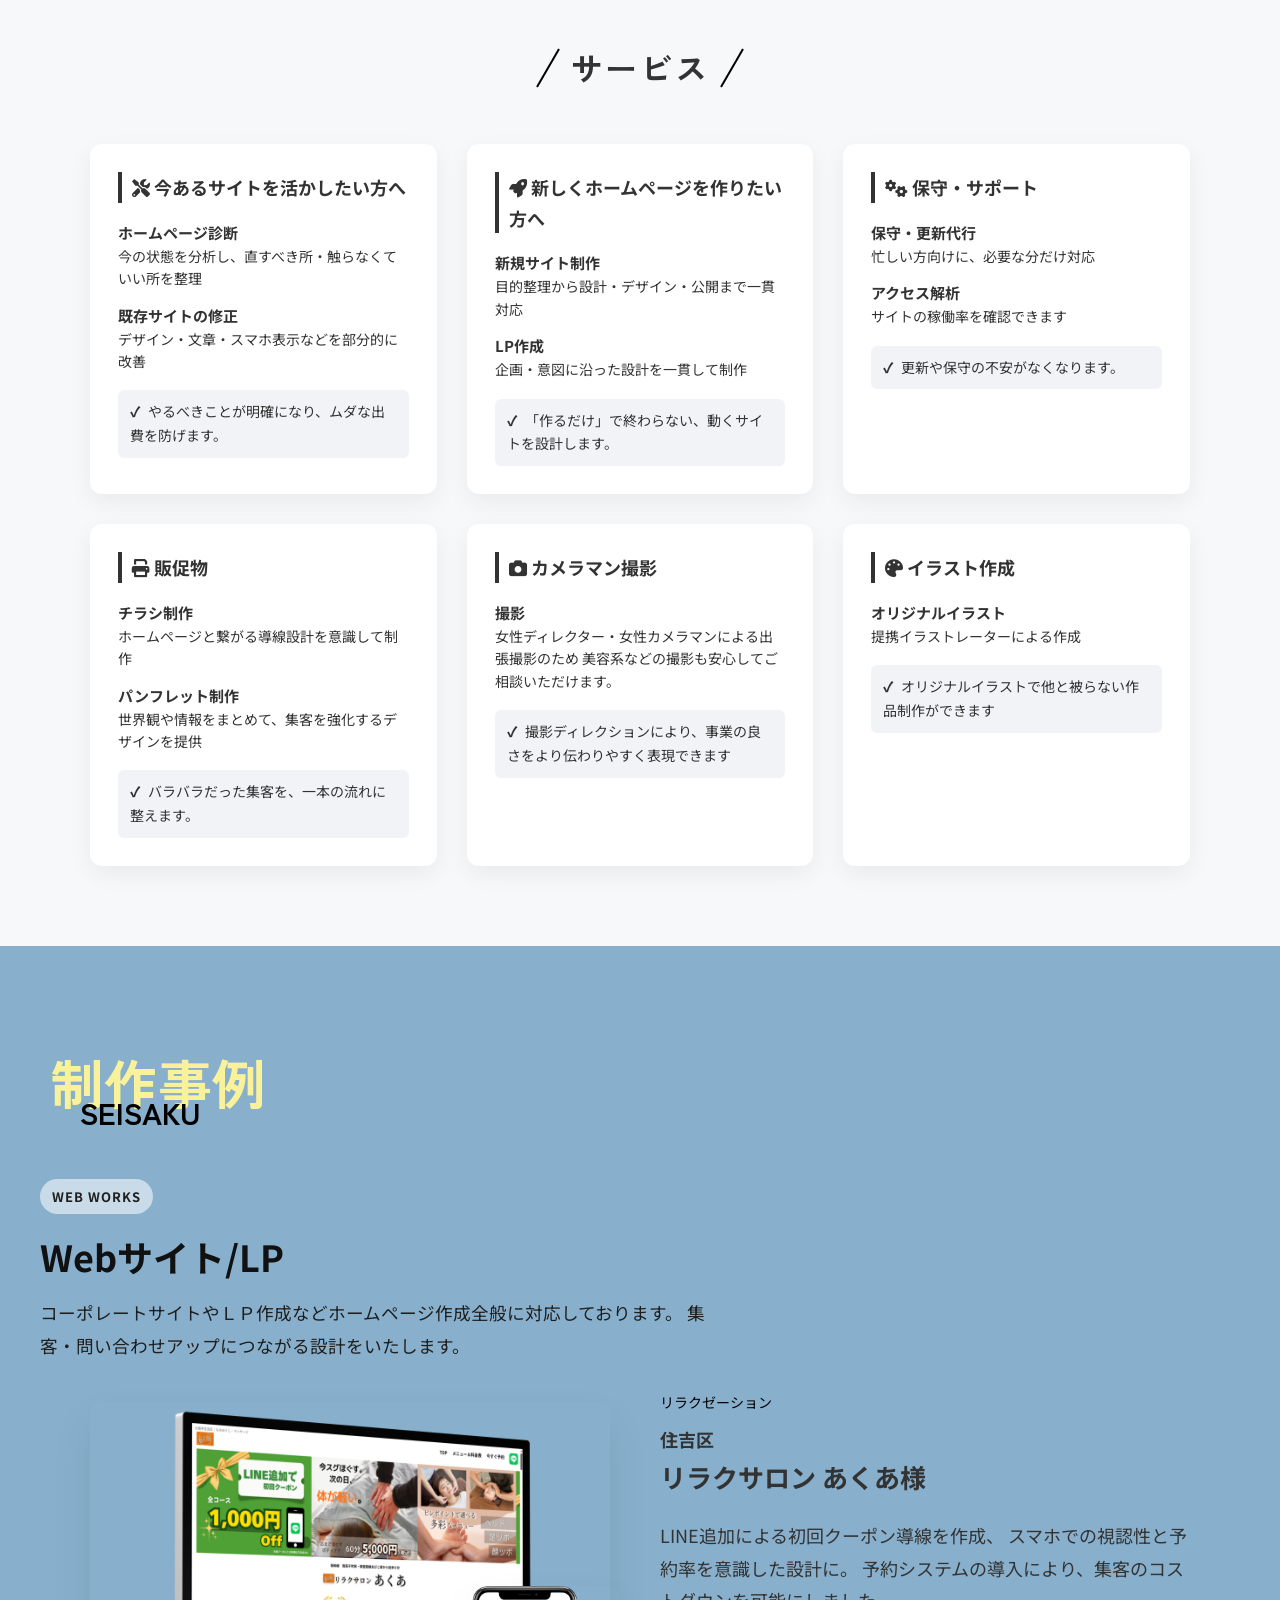
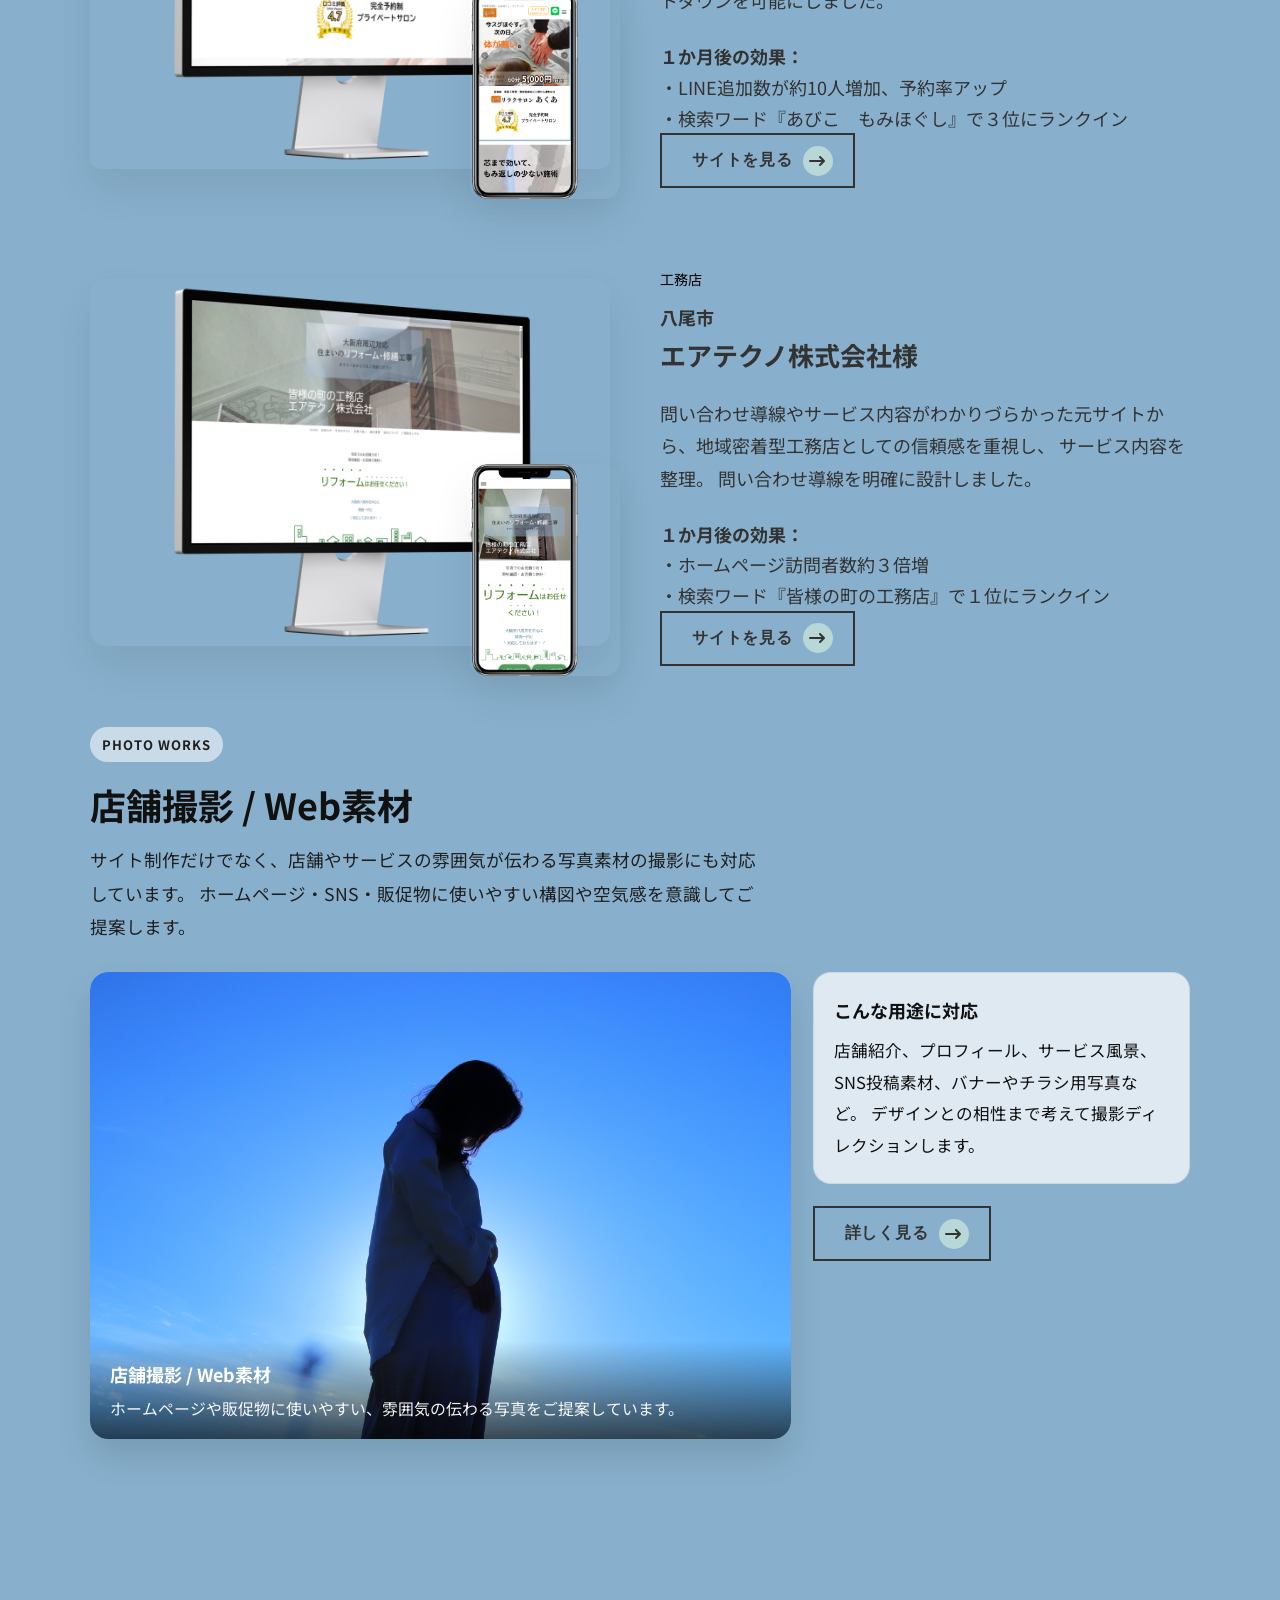
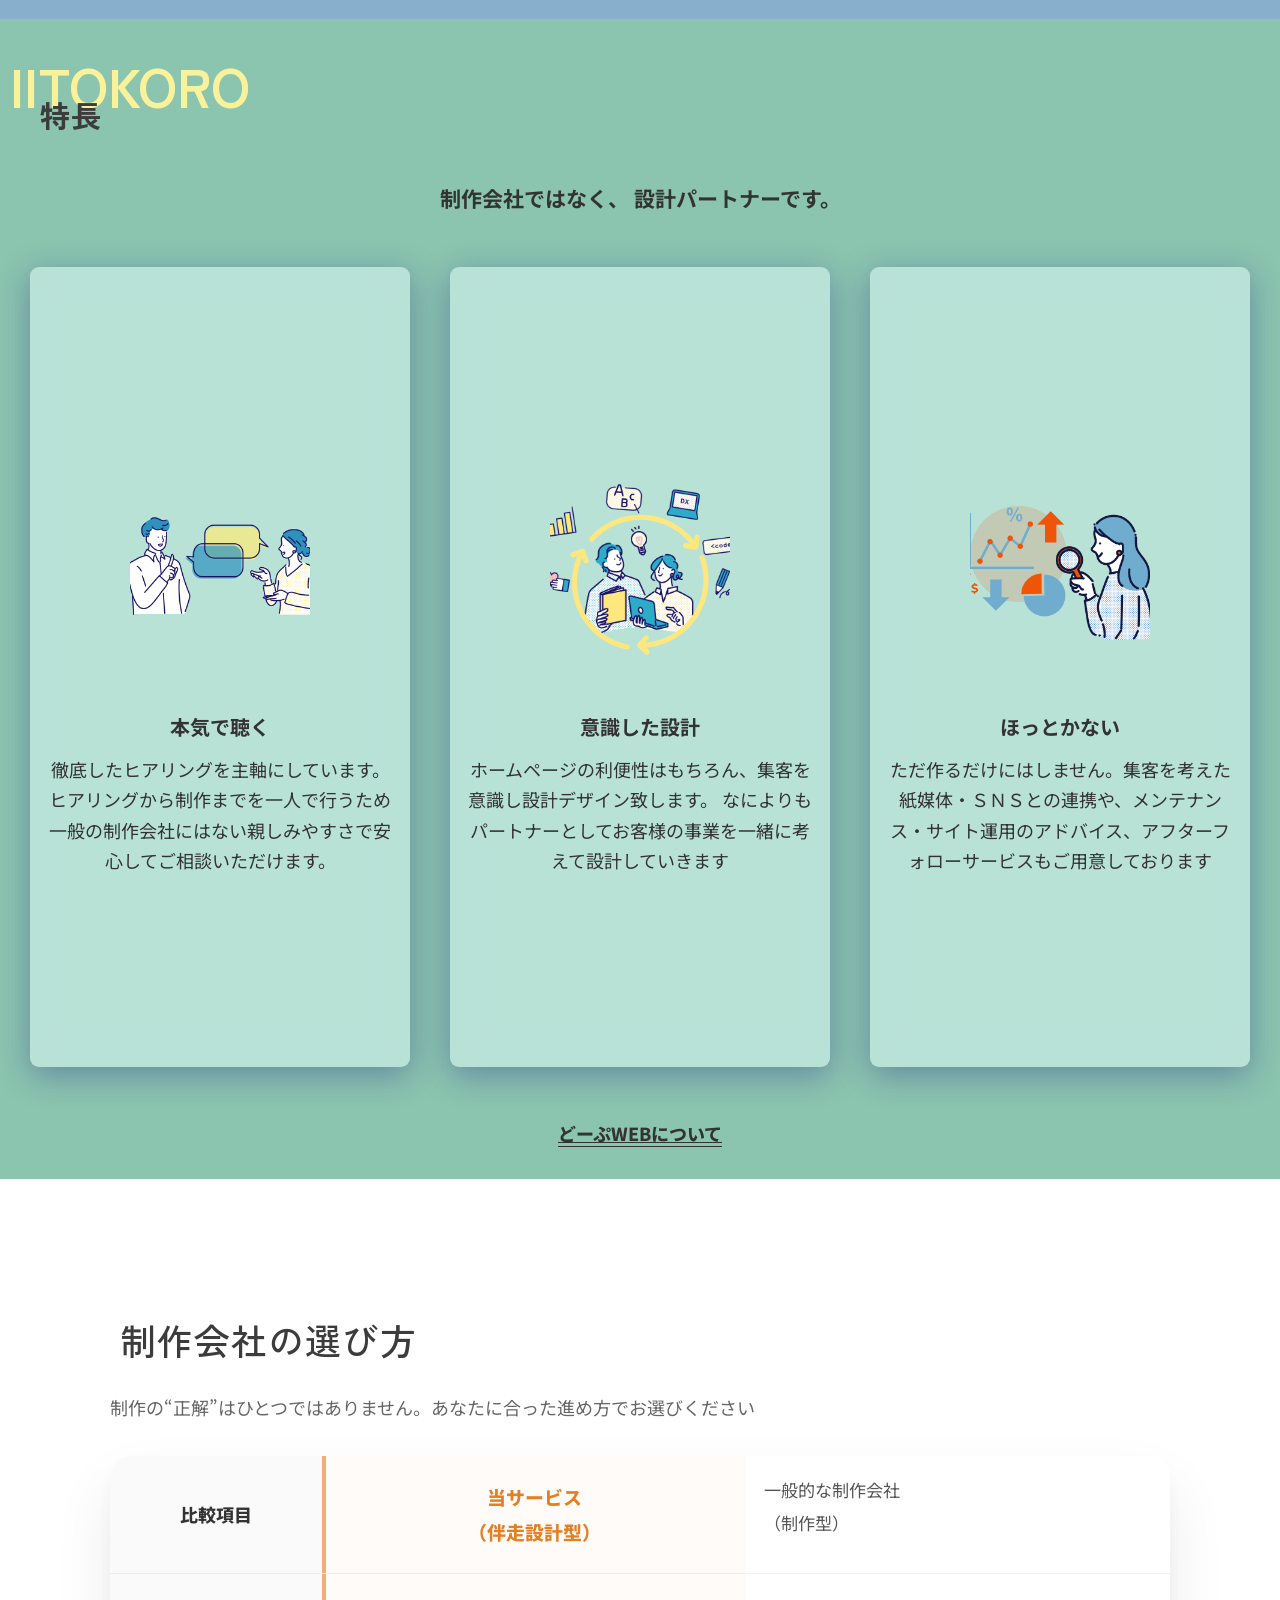
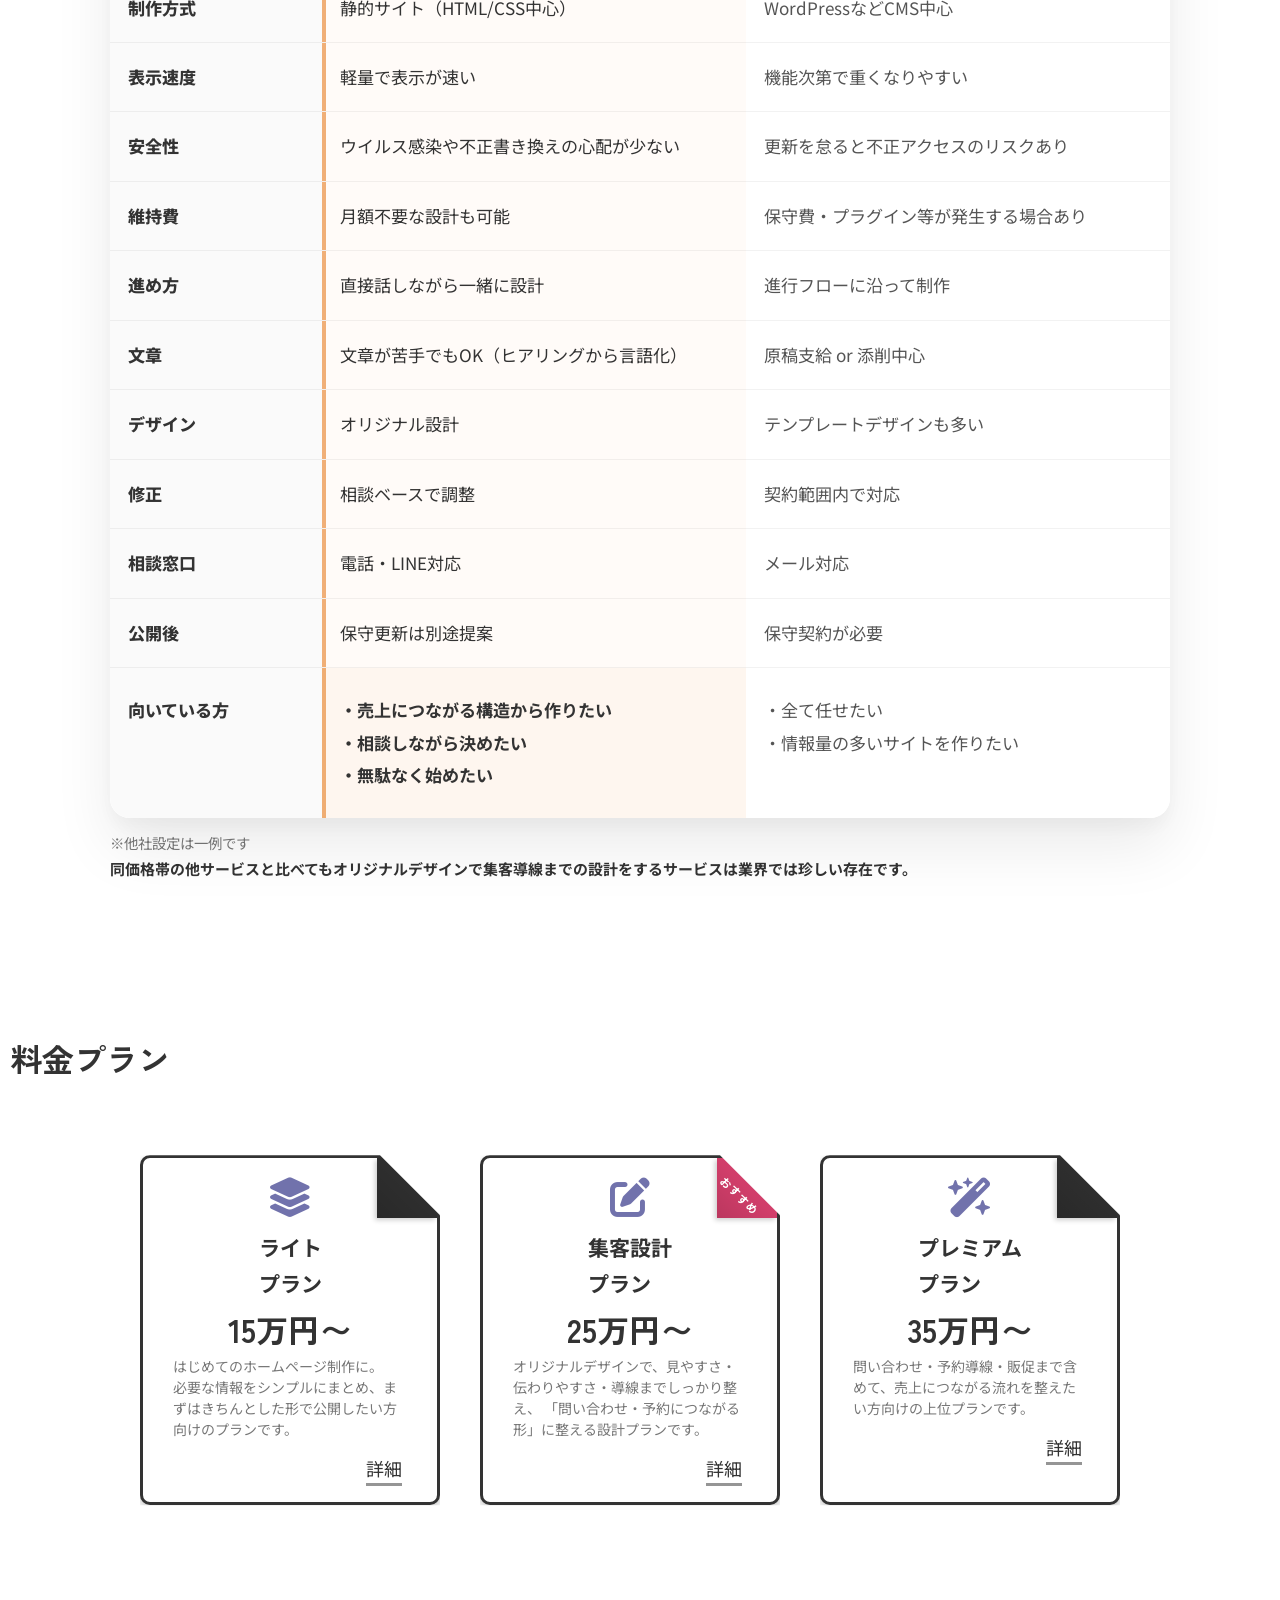
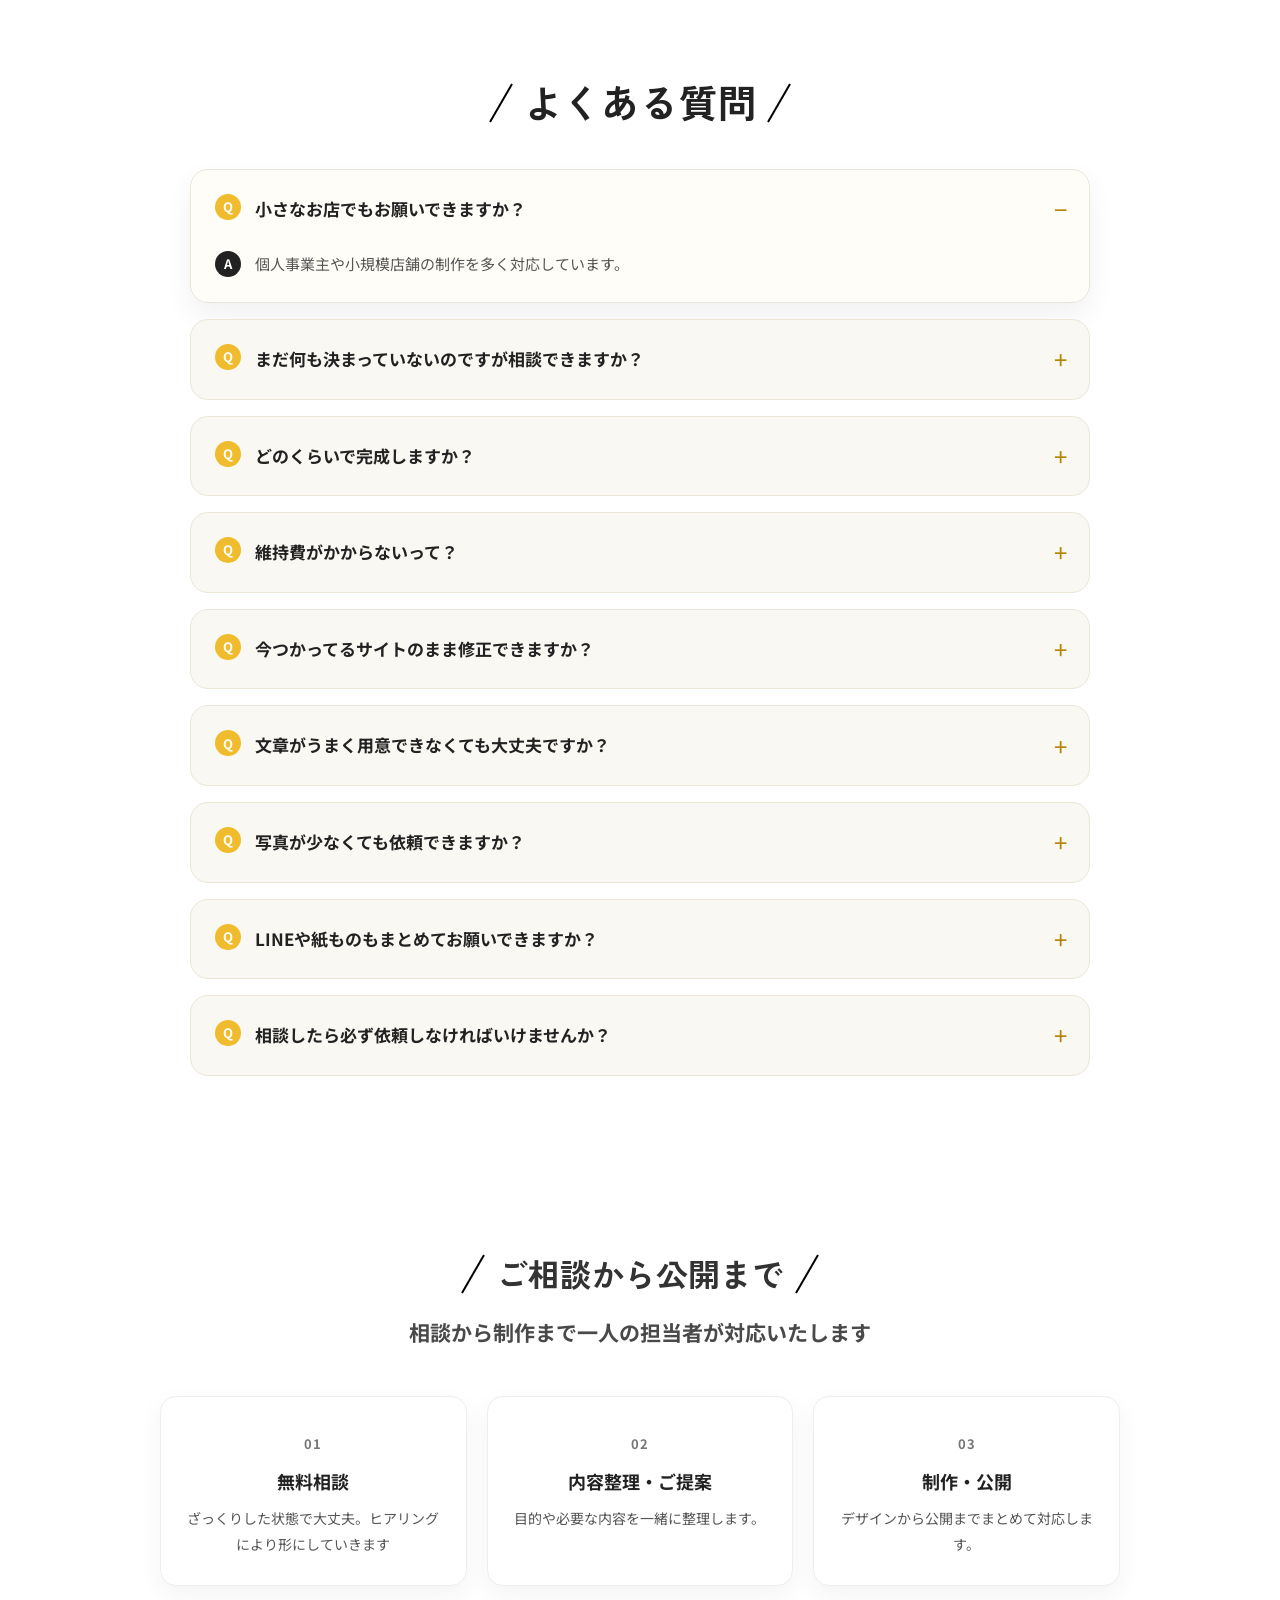
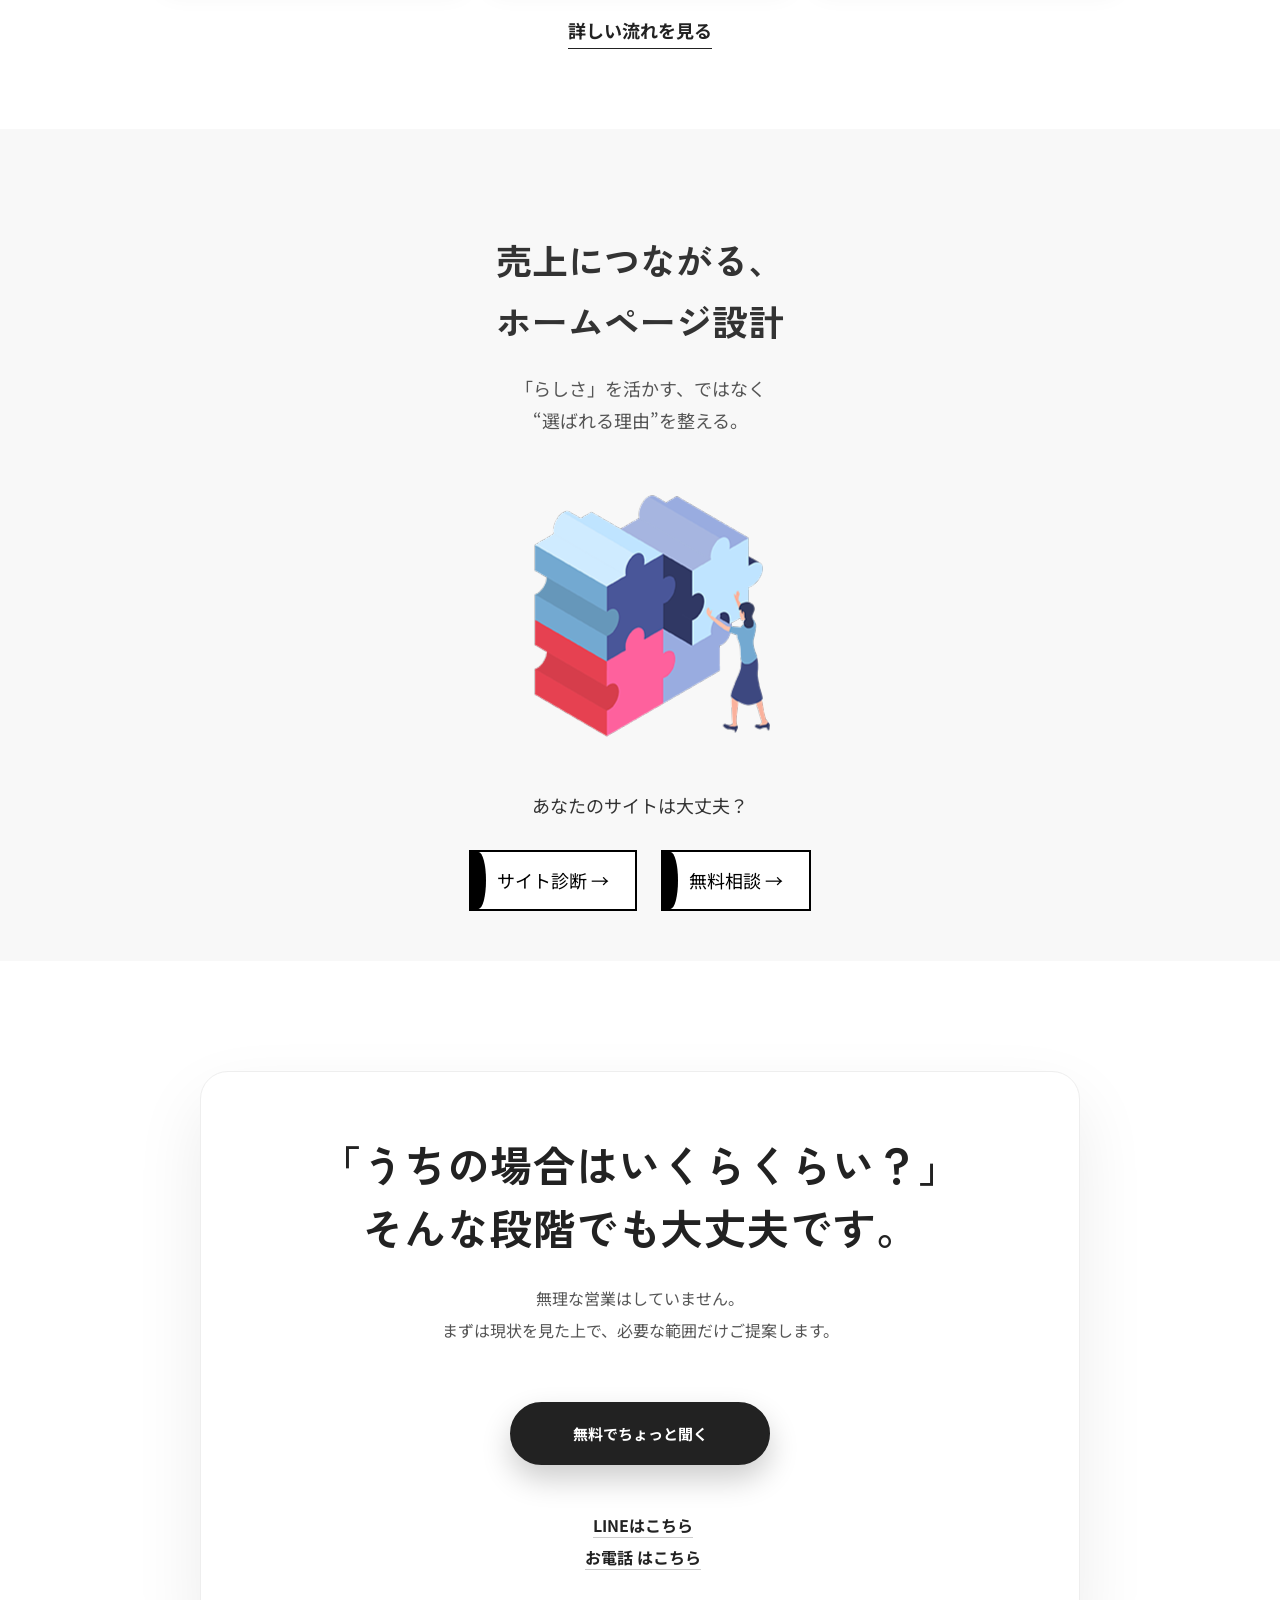
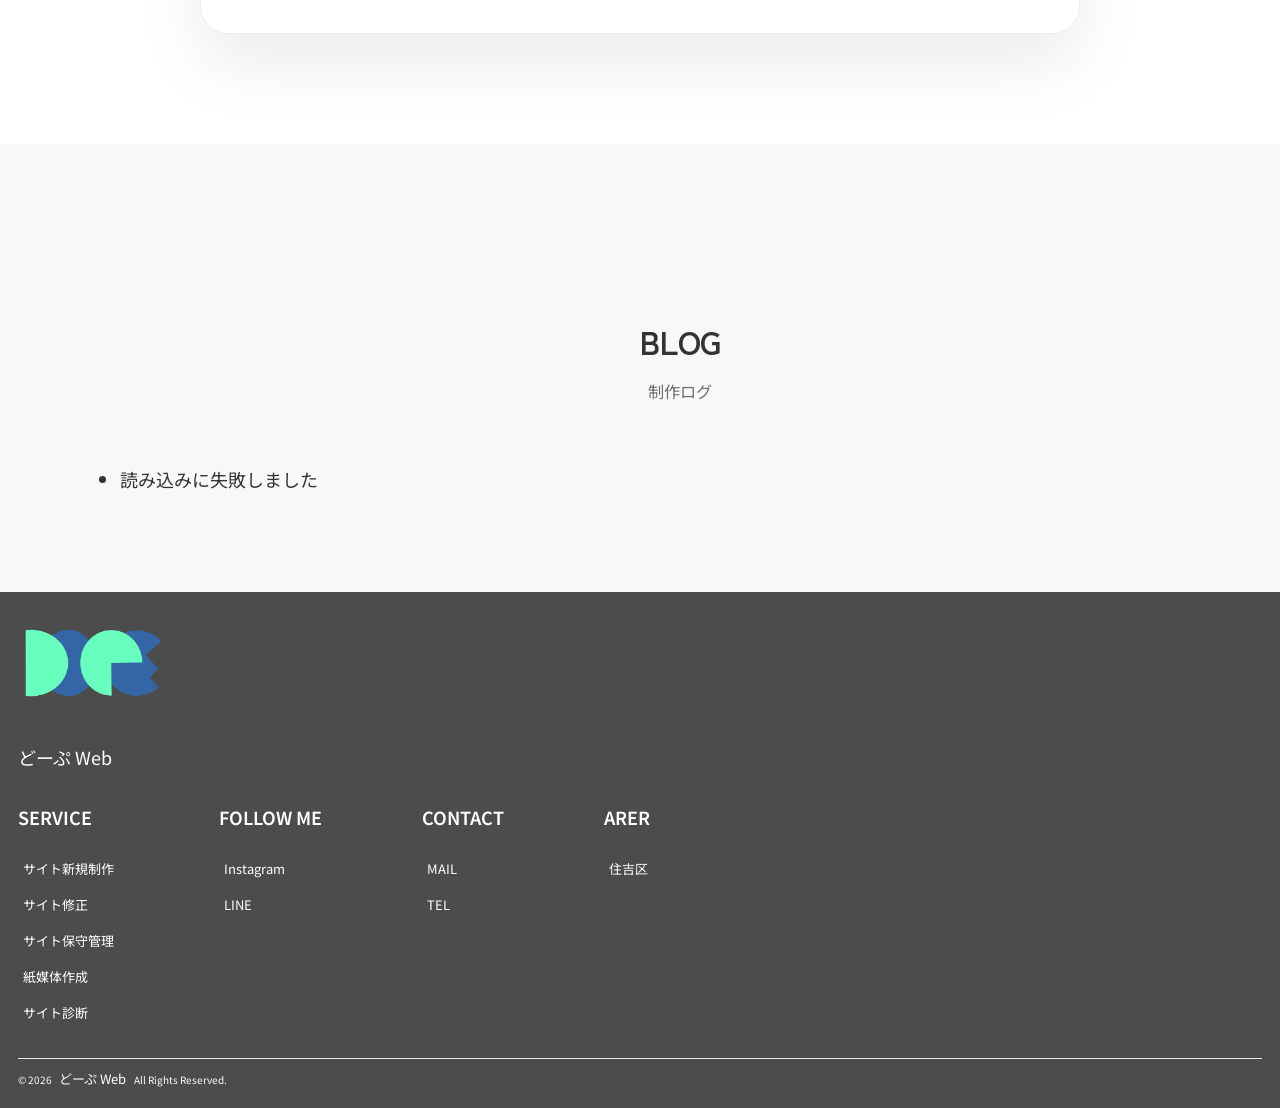
==== commit bcd9c5bb: "149" ====
--- a/index.html
+++ b/index.html
@@ -727,13 +727,14 @@
     <h2 class="section-title">BLOG</h2>
     <p class="section-sub">制作ログ</p>
 
-    <div class="blog-grid">
-<ul id="category-list">
-        <li>準備中...</li>
-    </ul>
-
-    </div>
-
+<div class="blog-grid">
+            
+          
+            <ul id="blog-list">
+                <li>準備中...</li>
+            </ul>
+
+        </div>
   </div>
 </section>
 <script src="js/config.js"></script>
